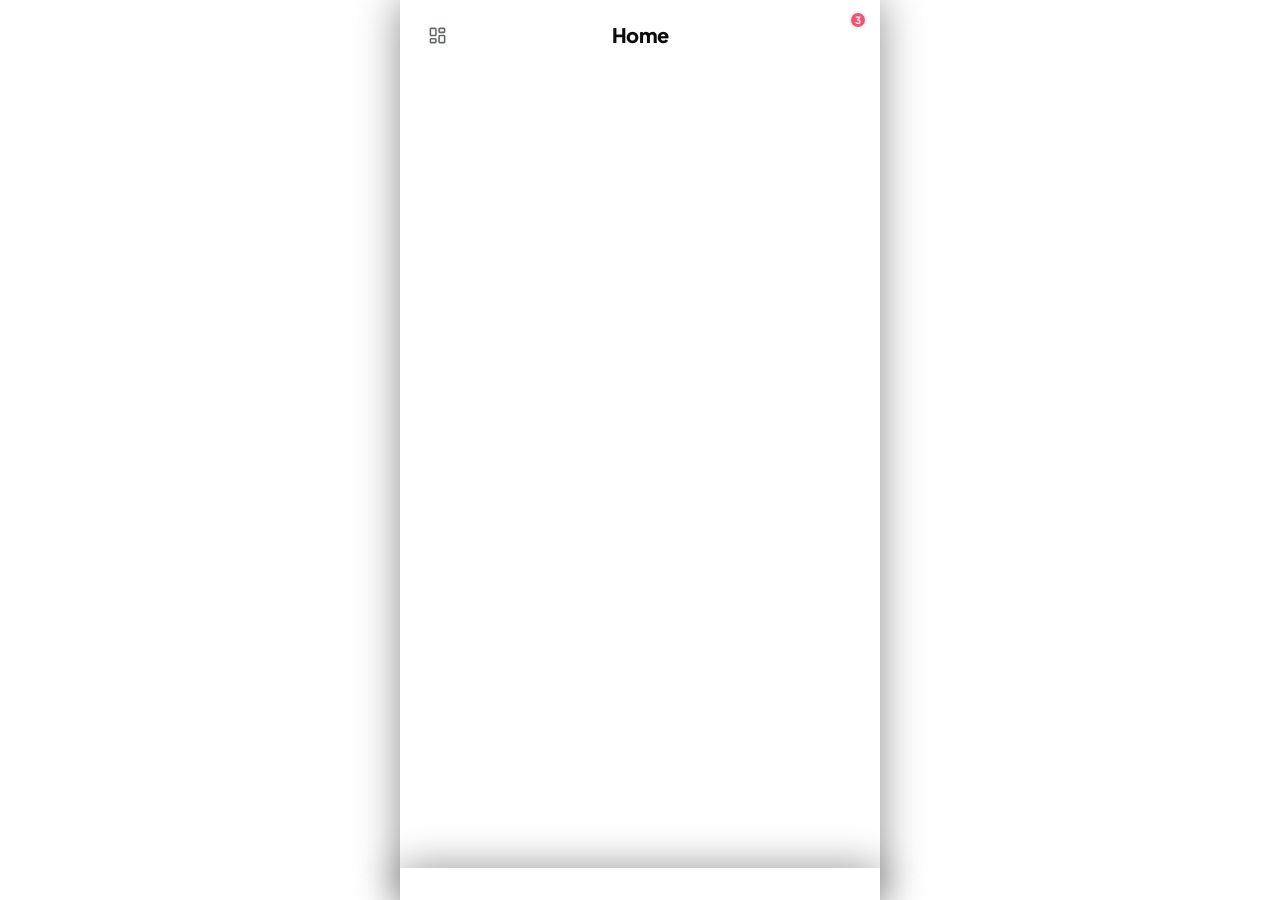
==== index.html @ b16aa91f "Rename amanazaretha_church_app.html to index.html" ====
﻿<!DOCTYPE html>
<html lang="en" data-theme="light">
<head>
  <meta charset="UTF-8">
  <meta name="viewport" content="width=device-width, initial-scale=1.0, maximum-scale=1.0, user-scalable=no">
  <title>Nazaretha · church app</title>
  <link rel="icon" href="data:,">
  <link rel="preconnect" href="https://fonts.googleapis.com">
  <link rel="preconnect" href="https://fonts.gstatic.com" crossorigin>
  <link href="https://fonts.googleapis.com/css2?family=Plus+Jakarta+Sans:wght@400;500;600;700;800&display=swap" rel="stylesheet">
  <script src="https://unpkg.com/lucide@latest/dist/umd/lucide.js"></script>
  <script src="https://cdn.jsdelivr.net/npm/@supabase/supabase-js@2"></script>
  <style>
/* ========== PARALLERY BASE (from parallery/styles.css) ========== */
:root{
  color-scheme:dark;
  --pr-bg:#0d0f12;
  --pr-bg-2:#14181d;
  --pr-dark:#0a0c0f;
  --pr-silver:#c9d1d9;
  --pr-silver-hi:#f2f2f2;
  --pr-grey:#8b939d;
  --pr-line:rgba(255,255,255,.10);
  --pr-glass:rgba(255,255,255,.06);
  --pr-glass-border:rgba(255,255,255,.14);
  --pr-black:#0b0d10;
  --pr-chrome:#fafafa;
  --pr-ink-rgb:255,255,255;
}
html[data-theme="light"]{
  color-scheme:light;
  --pr-ink-rgb:17,22,28;
  --pr-bg:#ffffff;
  --pr-bg-2:#ffffff;
  --pr-dark:#ffffff;
  --pr-silver:#4c545e;
  --pr-silver-hi:#0c0c0c;
  --pr-grey:#6d7681;
  --pr-line:rgba(17,22,28,.14);
  --pr-glass:rgba(255,255,255,.82);
  --pr-glass-border:rgba(17,22,28,.13);
  --pr-black:#0b0d10;
  --pr-chrome:#0c0c0c;
}
*{margin:0;padding:0;box-sizing:border-box;font-family:inherit;-webkit-tap-highlight-color:transparent;scrollbar-width:none !important;-ms-overflow-style:none !important}
*::-webkit-scrollbar{width:0 !important;height:0 !important;display:none !important}
html,body{scrollbar-width:none !important;-ms-overflow-style:none !important}
html::-webkit-scrollbar,body::-webkit-scrollbar{width:0 !important;height:0 !important;display:none !important}
body{
  font-family:'Plus Jakarta Sans',system-ui,sans-serif;
  color:var(--pr-silver);min-height:100dvh;
  display:flex;justify-content:center;
  background:#fff;
}
:root{
  --page-pad:20px;
  --page-max:100%;
}
.phone{
  position:relative;z-index:1;width:100%;max-width:var(--page-max);min-height:100dvh;
  display:flex;flex-direction:column;
  padding:calc(24px + env(safe-area-inset-top)) 0 calc(30px + env(safe-area-inset-bottom));
}

/* ---------- screens ---------- */
.screen{display:none;flex:1;flex-direction:column;min-height:0}
.screen.is-active{display:flex;animation:screenIn .32s cubic-bezier(.22,.8,.24,1) both}
@keyframes screenIn{from{opacity:0;transform:translateY(12px)}to{opacity:1;transform:none}}
@media (prefers-reduced-motion:reduce){.screen.is-active{animation:none}}
body.auth-pending .screen{visibility:hidden}
body.auth-pending .phone::after{
  content:'';position:fixed;left:50%;top:50%;width:22px;height:22px;margin:-11px 0 0 -11px;
  border-radius:50%;border:2px solid rgba(var(--pr-ink-rgb),.16);border-top-color:rgba(var(--pr-ink-rgb),.72);
  animation:bootSpin .8s linear infinite;pointer-events:none;
}
@keyframes bootSpin{to{transform:rotate(360deg)}}
@media (prefers-reduced-motion:reduce){body.auth-pending .phone::after{animation:none}}

/* ---------- tab views (inside home screen) ---------- */
.view{display:none;flex:1;min-height:0;flex-direction:column}
.view.is-active{display:flex}

/* ---------- type ---------- */
h1{
  font-size:clamp(28px,7.5vw,34px);line-height:1.1;font-weight:800;
  letter-spacing:-1.4px;margin-bottom:22px;
  margin-top:auto;
  color:var(--pr-silver-hi);
}
h1:focus{outline:none}
.lede{font-size:13.5px;line-height:1.55;color:var(--pr-grey);margin:-6px 0 20px}

.sr-only{
  position:absolute;width:1px;height:1px;padding:0;margin:-1px;
  overflow:hidden;clip:rect(0 0 0 0);white-space:nowrap;border:0;
}

/* ---------- buttons ---------- */
.actions{display:flex;flex-direction:column;gap:11px}
.btn{
  font-family:'Plus Jakarta Sans',system-ui,sans-serif;
  font-size:14.5px;font-weight:700;letter-spacing:-.1px;
  border:0;border-radius:24px;padding:16px;cursor:pointer;
  display:flex;align-items:center;justify-content:center;gap:9px;
  transition:background .15s ease,color .15s ease,transform .15s ease,box-shadow .15s ease;
}
.btn:active{transform:scale(.98)}
#user-message[hidden]{display:none!important}
.btn-metal{
  background:var(--pr-chrome);
  color:var(--pr-black);
}
.btn-metal:hover{background:var(--pr-silver-hi)}
.btn-ghost{
  background:none;
  color:var(--pr-silver-hi);
  border:0;
  box-shadow:inset 0 0 0 1px var(--pr-line);
}
.btn-ghost:hover{background:rgba(var(--pr-ink-rgb),.07);color:#fafafa}
.btn svg{width:18px;height:18px;flex-shrink:0}
.btn.is-busy{opacity:.65;pointer-events:none}
.btn:disabled{opacity:.55;cursor:not-allowed;transform:none}

/* ---------- project action icons ---------- */
.project-actions{
  display:flex;
  align-items:center;
  justify-content:center;
  gap:16px;
  margin:4px 0 2px;
}
.project-timeline{display:flex;align-items:center;gap:12px;width:100%;max-width:320px;align-self:center;margin:2px 0 12px}
.project-timeline[hidden]{display:none}
.project-wave{flex:1;min-width:0;height:64px;cursor:pointer;outline:none}
.project-wave:focus-visible{outline:2px solid rgba(var(--pr-ink-rgb),.55);outline-offset:4px;border-radius:8px}
.screen#screen-project .home-scroll>.home-top{order:0}
.screen#screen-project .home-scroll>.state-note{order:1}
.screen#screen-project .home-scroll>.project-cover-small{order:2}
.screen#screen-project .home-scroll>.project-title{order:3}
.screen#screen-project .home-scroll>.project-owner-name{order:4}
.screen#screen-project .home-scroll>.project-actions{order:5}
.screen#screen-project .home-scroll>.project-timeline{order:6}
.screen#screen-project .home-scroll>.project-owner-row{order:7}
.screen#screen-project .home-scroll>.project-featured{order:8}
.screen#screen-project .home-scroll>.project-about{order:9}
.screen#screen-project .home-scroll>.rail:not(.project-about){order:10}
.screen#screen-project .project-title,.screen#screen-project .project-owner-name{text-align:center}
.project-owner-name{width:100%;margin-top:-10px;font-size:13px;font-weight:700;color:var(--pr-grey)}
.project-featured{width:100%;margin:-8px 0 12px}
.project-featured[hidden]{display:none}
.project-featured-label{display:block;margin-bottom:7px;color:var(--pr-grey);font-size:10px;font-weight:800;letter-spacing:.8px;text-transform:uppercase}
.project-featured-list{display:flex;flex-wrap:wrap;gap:7px}
.project-featured-list button{max-width:100%;min-width:0;overflow:hidden;text-overflow:ellipsis;white-space:nowrap;border:1px solid var(--pr-line);border-radius:999px;background:var(--pr-glass);color:var(--pr-silver-hi);padding:6px 11px;font:inherit;font-size:11px;font-weight:700;cursor:pointer}
.project-featured-list .featured-name-label{display:block;max-width:100%;min-width:0;overflow:hidden;text-overflow:ellipsis;white-space:nowrap;border:1px solid var(--pr-line);border-radius:999px;background:var(--pr-glass);color:var(--pr-silver-hi);padding:6px 11px;font-size:11px;font-weight:700}
.featured-selected,.featured-options{display:flex;flex-wrap:wrap;gap:7px}
.featured-selected:empty,.featured-options:empty{display:none}
.featured-selected button,.featured-options button{max-width:100%;min-width:0;overflow:hidden;text-overflow:ellipsis;white-space:nowrap;border:1px solid var(--pr-line);border-radius:999px;background:var(--pr-glass);color:var(--pr-silver-hi);padding:7px 10px;font:inherit;font-size:11px;font-weight:700;cursor:pointer}
.featured-selected button{background:rgba(var(--pr-ink-rgb),.1)}
.featured-options{max-height:180px;overflow-y:auto}
.featured-empty{width:100%;font-size:12px;color:var(--pr-grey)}
.action-icon{
  position:relative;
  width:56px;height:56px;border-radius:50%;
  display:flex;align-items:center;justify-content:center;
  background:var(--pr-glass);border:1px solid var(--pr-line);
  color:var(--pr-silver-hi);cursor:pointer;
  -webkit-backdrop-filter:blur(10px);backdrop-filter:blur(10px);
  transition:background .15s ease,transform .15s ease,color .15s ease,border-color .15s ease;
}
.action-icon:hover{background:rgba(var(--pr-ink-rgb),.10)}
.action-icon:active{transform:scale(.94)}
.action-icon:focus-visible{outline:2px solid rgba(var(--pr-ink-rgb),.55);outline-offset:3px}
.action-icon svg{width:24px;height:24px;fill:none}
.action-icon:not(.is-primary) svg{stroke-width:2.6}

.action-icon.is-primary{
  width:64px;height:64px;
  background:var(--pr-chrome);
  color:var(--pr-black);
  border-color:transparent;
  
}
.action-icon.is-primary svg{width:26px;height:26px}
.action-icon.is-primary:not(#project-play) svg{stroke-width:2.6}
.action-icon.is-primary:hover{background:var(--pr-silver-hi)}

#project-play svg{fill:currentColor}
#project-play .ico-pause{display:none}
#project-play.is-playing .ico-play{display:none}
#project-play.is-playing .ico-pause{display:block}
#player-play .ico-pause,
.card-play .ico-pause,
.tile-play .ico-pause{display:none}
#player-play.is-playing .ico-play,
.card-play.is-playing .ico-play,
.tile-play.is-playing .ico-play{display:none}
#player-play.is-playing .ico-pause,
.card-play.is-playing .ico-pause,
.tile-play.is-playing .ico-pause{display:block}

.action-icon[data-liked="1"]{
  color:#ff9440;
  border-color:rgba(255,148,64,.45);
  background:rgba(255,148,64,.10);
}
.action-icon[data-liked="1"] svg{fill:currentColor}

/* ---------- forms ---------- */
.form{display:flex;flex-direction:column;gap:16px}
.field{display:flex;flex-direction:column;gap:8px}
.field[hidden]{display:none!important}
#upload-form [data-types][hidden]{display:none!important}
#edit-featured-field[hidden]{display:none!important}
.field-head{display:flex;align-items:baseline;justify-content:space-between;gap:12px}
.lbl{
  font-size:11px;font-weight:700;letter-spacing:1.6px;text-transform:uppercase;
  color:var(--pr-grey);
}
.count{font-size:11px;font-weight:700;letter-spacing:.4px;color:var(--pr-grey);font-variant-numeric:tabular-nums}
.count.is-met{color:var(--pr-silver-hi)}

.input,.textarea,.select{
  width:100%;font-family:inherit;font-size:15px;font-weight:500;
  color:var(--pr-silver-hi);
  background-color:var(--pr-glass);
  border:1px solid var(--pr-line);border-radius:16px;
  padding:14px 16px;outline:none;
  -webkit-backdrop-filter:blur(10px);backdrop-filter:blur(10px);
  transition:border-color .15s ease,background .15s ease,box-shadow .15s ease;
}
.input::placeholder,.textarea::placeholder{color:rgba(139,147,157,.75)}
.input:focus,.textarea:focus,.select:focus{
  border-color:rgba(var(--pr-ink-rgb),.34);
  background-color:rgba(var(--pr-ink-rgb),.09);
  
}
select.input,select.select{
  -webkit-appearance:none;appearance:none;
  padding-right:46px;
  cursor:pointer;
  color-scheme:dark;
  background-image:url("data:image/svg+xml,%3Csvg xmlns='http://www.w3.org/2000/svg' viewBox='0 0 24 24' fill='none' stroke='%238b939d' stroke-width='2' stroke-linecap='round' stroke-linejoin='round'%3E%3Cpath d='m6 9 6 6 6-6'/%3E%3C/svg%3E");
  background-repeat:no-repeat;
  background-position:right 16px center;
  background-size:16px;
}
select.input option,select.select option{
  background:#14171a;color:#e8eaed;
}
html[data-theme="light"] select.input,
html[data-theme="light"] select.select{
  color-scheme:light;
  background-image:url("data:image/svg+xml,%3Csvg xmlns='http://www.w3.org/2000/svg' viewBox='0 0 24 24' fill='none' stroke='%236d7681' stroke-width='2' stroke-linecap='round' stroke-linejoin='round'%3E%3Cpath d='m6 9 6 6 6-6'/%3E%3C/svg%3E");
}
html[data-theme="light"] select.input option,
html[data-theme="light"] select.select option{
  background:#ffffff;color:#1a1f24;
}
.input.is-bad{border-color:rgba(255,120,120,.55)}
.input:disabled{opacity:.45;cursor:not-allowed}
.input-icon{position:relative;display:block}
.input-icon>.input{padding-left:44px}
.input-icon>svg{
  position:absolute;left:14px;top:50%;transform:translateY(-50%);
  width:18px;height:18px;color:var(--pr-grey);pointer-events:none;
}

/* password field */
.pw-field{position:relative}
.pw-field .input{padding-right:52px}
.pw-eye{
  position:absolute;right:6px;top:50%;transform:translateY(-50%);
  width:40px;height:40px;border:0;background:none;border-radius:12px;cursor:pointer;
  display:flex;align-items:center;justify-content:center;color:var(--pr-grey);
}
.pw-eye:hover{color:var(--pr-silver-hi)}
.pw-eye svg{width:18px;height:18px}
.pw-eye .slash{display:none}
.pw-eye.is-on .slash{display:block}
.pw-strength{display:flex;align-items:center;gap:10px}
.pw-bars{display:flex;gap:4px;flex:0 0 auto}
.pw-bars i{width:34px;height:4px;border-radius:999px;background:rgba(var(--pr-ink-rgb),.12);transition:background .2s ease}
.pw-label{font-size:11px;font-weight:600;color:var(--pr-grey)}
.pw-strength[data-score="1"] .pw-bars i:nth-child(1){background:#ff6b6b}
.pw-strength[data-score="1"] .pw-label{color:#ff8b8b}
.pw-strength[data-score="2"] .pw-bars i:nth-child(-n+2){background:#ffc857}
.pw-strength[data-score="2"] .pw-label{color:#ffc857}
.pw-strength[data-score="3"] .pw-bars i:nth-child(-n+3){background:#5fd99a}
.pw-strength[data-score="3"] .pw-label{color:#5fd99a}

.field-hint{font-size:11.5px;font-weight:600;color:var(--pr-grey)}
.field-hint.is-ok{color:#5fd99a}
.field-hint.is-bad{color:#ff8b8b}
.textarea{resize:vertical;min-height:92px;line-height:1.5;padding-top:13px}

/* code input */
.code-input{
  text-align:center;font-size:20px;font-weight:700;letter-spacing:.55em;
  text-indent:.55em;font-variant-numeric:tabular-nums;
}

/* prefixed inputs (social links) */
.links{display:flex;flex-direction:column;gap:10px}
.prefixed{position:relative}
.prefixed > svg{
  position:absolute;left:15px;top:50%;transform:translateY(-50%);
  width:18px;height:18px;color:var(--pr-grey);pointer-events:none;
}
.prefixed .input{padding-left:44px}

/* ---------- card picker ---------- */
.pick-grid{display:grid;gap:8px;grid-template-columns:repeat(2,1fr)}
.pick-card{
  display:flex;align-items:center;gap:9px;
  padding:11px 12px;border-radius:14px;
  background:var(--pr-glass);border:1px solid var(--pr-line);
  color:var(--pr-silver-hi);font:inherit;font-size:12px;font-weight:700;
  text-align:left;cursor:pointer;min-width:0;
  transition:background .15s ease,border-color .15s ease,box-shadow .15s ease,transform .15s ease;
}
.pick-card:hover{background:rgba(var(--pr-ink-rgb),.09)}
.pick-card:active{transform:scale(.98)}
.pick-card.is-on{
  background:rgba(var(--pr-ink-rgb),.10);
  border-color:rgba(var(--pr-ink-rgb),.34);
  
}
.pick-icon{
  flex-shrink:0;width:26px;height:26px;border-radius:9px;
  background:rgba(var(--pr-ink-rgb),.08);
  display:flex;align-items:center;justify-content:center;
  color:var(--pr-silver-hi);
  overflow:hidden;
}
.pick-icon svg{width:15px;height:15px}
.pick-icon img{
  width:20px;height:15px;border-radius:3px;display:block;object-fit:cover;
}
.pick-label{
  white-space:nowrap;overflow:hidden;text-overflow:ellipsis;min-width:0;
}

/* ---------- creator follow list ---------- */
.follow-list{display:flex;flex-direction:column;gap:8px}
.creator-row{
  display:flex;align-items:center;gap:12px;
  padding:10px 12px;border-radius:0;
  background:none;border:0;cursor:pointer;
  transition:background .15s ease;
}
.creator-row:hover{background:rgba(var(--pr-ink-rgb),.05)}
.creator-row.is-on{
  background:none;
  border-color:transparent;
  
}
.creator-avatar{
  flex-shrink:0;width:38px;height:38px;border-radius:50%;
  display:flex;align-items:center;justify-content:center;
  font-size:14px;font-weight:800;color:var(--pr-black);
  background:var(--pr-chrome);
  overflow:hidden;
}
.creator-avatar img{width:100%;height:100%;object-fit:cover;display:block}
.creator-body{
  min-width:0;flex:1;display:flex;flex-direction:column;gap:2px;
}
.creator-name{
  font-size:13px;font-weight:700;color:var(--pr-silver-hi);
  white-space:nowrap;overflow:hidden;text-overflow:ellipsis;
}
.creator-meta{
  font-size:11px;color:var(--pr-grey);
  white-space:nowrap;overflow:hidden;text-overflow:ellipsis;
}
.chart-rank{
  flex:0 0 28px;width:28px;height:28px;border-radius:50%;
  display:inline-flex;align-items:center;justify-content:center;
  color:var(--pr-silver-hi);font-size:12px;font-weight:800;
  background:rgba(var(--pr-ink-rgb),.08);
}
#charts-songs .chart-rank,#charts-eps .chart-rank,#charts-albums .chart-rank{
  align-self:center;margin-right:2px;
}
.follow-btn{
  flex-shrink:0;font:inherit;font-size:11.5px;font-weight:800;letter-spacing:.2px;
  padding:8px 14px;border-radius:999px;cursor:pointer;
  background:rgba(var(--pr-ink-rgb),.08);color:var(--pr-silver-hi);
  border:1px solid var(--pr-line);
  transition:background .15s ease,color .15s ease,border-color .15s ease,transform .15s ease;
  display:inline-flex;align-items:center;justify-content:center;gap:4px;
}
.follow-btn:hover{background:rgba(var(--pr-ink-rgb),.14)}
.follow-btn:active{transform:scale(.96)}
.follow-btn:focus-visible{outline:2px solid rgba(var(--pr-ink-rgb),.55);outline-offset:2px}
.creator-row.is-on .follow-btn{
  background:var(--pr-chrome);color:var(--pr-black);border-color:transparent;
}

/* creator link (clickable creator row, used on project detail) */
.creator-link{
  font:inherit;color:inherit;text-align:left;width:100%;cursor:pointer;
}
.creator-link:hover{background:rgba(var(--pr-ink-rgb),.09)}
.creator-link.is-disabled{cursor:default}
.creator-link.is-disabled:hover{background:var(--pr-glass)}
.creator-link.is-disabled .chev{opacity:.3}

/* ---------- toggle switch ---------- */
.toggle-row{
  display:flex;align-items:center;justify-content:space-between;gap:12px;
  padding:14px 16px;border-radius:16px;cursor:pointer;
  background:var(--pr-glass);border:1px solid var(--pr-line);
  transition:background .15s ease;
}
.toggle-row:hover{background:rgba(var(--pr-ink-rgb),.09)}
.toggle-copy{display:flex;flex-direction:column;gap:2px;min-width:0}
.toggle-title{font-size:13px;font-weight:700;color:var(--pr-silver-hi)}
.toggle-meta{font-size:11px;line-height:1.4;color:var(--pr-grey)}
.toggle{position:relative;flex-shrink:0}
.toggle input{position:absolute;opacity:0;width:0;height:0;pointer-events:none}
.toggle-track{
  display:block;width:42px;height:24px;border-radius:999px;
  background:rgba(var(--pr-ink-rgb),.14);border:1px solid var(--pr-line);
  position:relative;transition:background .2s ease;
}
.toggle-knob{
  position:absolute;top:2px;left:2px;width:18px;height:18px;border-radius:50%;
  background:#ffffff;
  transition:transform .2s ease;
}
.toggle input:checked + .toggle-track{background:var(--pr-chrome);border-color:transparent}
.toggle input:checked + .toggle-track .toggle-knob{transform:translateX(18px)}
.toggle input:focus-visible + .toggle-track{outline:2px solid rgba(var(--pr-ink-rgb),.55);outline-offset:2px}
.toggle-row.is-unavailable{cursor:default;opacity:.68}
.toggle-row.is-unavailable:hover{background:var(--pr-glass)}
.toggle-row.is-unavailable .toggle-track{opacity:.55}
.card.is-unavailable{cursor:default;opacity:.68}
.card.is-unavailable .chev{visibility:hidden}

/* ---------- avatar picker ---------- */
.avatar-row{display:flex;align-items:center;gap:18px}
.avatar{
  position:relative;width:84px;height:84px;flex-shrink:0;padding:0;cursor:pointer;
  border-radius:50%;background:var(--pr-glass);
  border:1px solid var(--pr-line);
  color:var(--pr-grey);
  -webkit-backdrop-filter:blur(10px);backdrop-filter:blur(10px);
  transition:background .15s ease,transform .15s ease,border-color .15s ease;
}
.avatar:hover{background:rgba(var(--pr-ink-rgb),.10);border-color:rgba(var(--pr-ink-rgb),.28)}
.avatar:active{transform:scale(.97)}
.avatar:focus-visible{outline:2px solid rgba(var(--pr-ink-rgb),.55);outline-offset:3px}
.avatar-media{
  position:absolute;inset:0;border-radius:50%;overflow:hidden;
  display:flex;align-items:center;justify-content:center;
}
.avatar-media img{width:100%;height:100%;object-fit:cover;display:block}
.avatar-media img[hidden]{display:none}
.avatar-media svg{width:30px;height:30px}
.avatar-media svg[hidden]{display:none}
.avatar-copy{min-width:0;display:flex;flex-direction:column;gap:2px}
.avatar-title{font-size:13.5px;font-weight:700;line-height:1.3;color:var(--pr-silver-hi)}
.avatar-hint{font-size:11.5px;line-height:1.4;color:var(--pr-grey)}
.avatar-actions{display:flex;align-items:center;gap:8px;margin-top:8px;min-height:30px}
.avatar-upload,.avatar-remove{
  display:inline-flex;align-items:center;height:30px;border-radius:999px;
  font:inherit;font-size:11.5px;font-weight:700;cursor:pointer;padding:0 13px;
  transition:background .15s ease,color .15s ease;
}
.avatar-upload{background:var(--pr-glass);border:1px solid var(--pr-line);color:var(--pr-silver-hi)}
.avatar-upload:hover{background:rgba(var(--pr-ink-rgb),.10);color:#fafafa}
.avatar-remove{background:none;border:0;color:var(--pr-grey);padding:0 8px}
.avatar-remove:hover{color:var(--pr-silver-hi)}
.avatar-remove[hidden]{display:none}

/* ---------- steppers ---------- */
#screen-register h1,
#screen-onboarding h1,
#screen-pricing h1,
#screen-account h1,
#screen-edit-upload h1,
#screen-settings h1,
#screen-upload h1,
#screen-profile h1{margin-top:0}
.stepper{margin-top:auto;margin-bottom:20px}
.stepper-top{display:flex;align-items:baseline;justify-content:space-between;gap:12px;margin-bottom:9px}
.step-count{font-size:10.5px;font-weight:700;letter-spacing:1.8px;text-transform:uppercase;color:var(--pr-grey)}
.step-name{font-size:10.5px;font-weight:700;letter-spacing:1.8px;text-transform:uppercase;color:var(--pr-silver-hi)}
.track{height:3px;border-radius:999px;background:rgba(var(--pr-ink-rgb),.10);overflow:hidden}
.fill{
  height:100%;width:33.333%;border-radius:999px;background:var(--pr-chrome);
  transition:width .32s cubic-bezier(.22,.8,.24,1);
}

.step{display:none;flex-direction:column;gap:16px}
.step.is-active{display:flex;animation:stepIn .28s cubic-bezier(.22,.8,.24,1) both}
@keyframes stepIn{from{opacity:0;transform:translateX(10px)}to{opacity:1;transform:none}}
@media (prefers-reduced-motion:reduce){.step.is-active{animation:none}}

.step-nav{display:flex;flex-direction:column;gap:10px;margin-top:6px}
.step-nav .btn[hidden]{display:none}

/* ---------- auth screens share one content column ---------- */
#screen-start,
#screen-login,
#screen-email,
#screen-forgot,
#screen-register,
#screen-onboarding{
  min-width:0;
}

/* ---------- auth photos ---------- */
.auth-photo{
  position:relative;
  width:100%;
  max-width:100%;
  margin-bottom:20px;
  border-radius:18px;
  overflow:hidden;
  border:1px solid var(--pr-line);
  background:var(--pr-glass);
}
.auth-photo img{width:100%;height:100%;object-fit:cover;display:block}
.auth-photo::after{
  content:'';
  position:absolute;
  inset:0;
  pointer-events:none;
  background:linear-gradient(to bottom,rgba(10,12,15,0) 42%,rgba(10,12,15,.55) 78%,var(--pr-dark) 100%);
}
.auth-photo-banner{height:136px}
#screen-register .auth-photo{margin-bottom:16px}
@media (max-width:420px){
  .auth-photo-banner{height:120px}
}

/* full-bleed backgrounds: welcome, login, email login */
#screen-start,
#screen-login,
#screen-email{position:relative;isolation:isolate}
#screen-start .welcome-content{margin-top:auto}
#screen-start h1{margin-top:0}
#screen-start .actions{margin-top:0}
#screen-start .switch{margin-top:18px}
#screen-start>.legal{margin-top:14px!important}
#screen-login .login-content{margin-top:auto}
#screen-login h1{margin-top:0}
#screen-login .switch{margin-top:18px}
#screen-login>.legal{margin-top:14px!important}
.auth-bg{
  position:absolute;z-index:-1;overflow:hidden;pointer-events:none;
  top:calc(-24px - env(safe-area-inset-top));
  right:0;
  bottom:calc(-30px - env(safe-area-inset-bottom));
  left:0;
  background:var(--pr-dark);
}
.auth-bg img{width:100%;height:100%;object-fit:cover;display:block;object-position:center 32%}
.auth-bg::after{
  content:'';position:absolute;inset:0;pointer-events:none;
  background:linear-gradient(to bottom,
    rgba(10,12,15,.58) 0%,
    rgba(10,12,15,.16) 24%,
    rgba(10,12,15,.30) 52%,
    rgba(10,12,15,.74) 76%,
    rgba(10,12,15,.94) 90%,
    var(--pr-dark) 100%);
}

/* ---------- register top toolbar ---------- */
.reg-topbar{
  display:flex;align-items:center;justify-content:space-between;gap:12px;
  margin-bottom:20px;
}
.reg-topbar[hidden]{display:none}
.reg-skip{
  display:inline-flex;align-items:center;height:42px;
  font:inherit;font-size:13px;font-weight:700;letter-spacing:-.1px;
  color:var(--pr-silver-hi);
  background:var(--pr-glass);border:1px solid var(--pr-line);
  border-radius:999px;padding:0 18px;cursor:pointer;
  -webkit-backdrop-filter:blur(10px);backdrop-filter:blur(10px);
  transition:background .15s ease,color .15s ease,transform .15s ease;
}
.reg-skip:hover{background:rgba(var(--pr-ink-rgb),.10);color:#fafafa}
.reg-skip:active{transform:scale(.97)}
.reg-skip:focus-visible{outline:2px solid rgba(var(--pr-ink-rgb),.55);outline-offset:3px}
.reg-skip[hidden]{display:none}

/* ---------- register + onboarding rhythm ---------- */
#screen-register .stepper,
#screen-onboarding .stepper{margin-top:0;margin-bottom:24px}
#screen-register h1,
#screen-onboarding h1{margin-bottom:16px}
#screen-register .lede{margin:0 0 18px}
#screen-register .step-nav,
#screen-onboarding .step-nav{margin-top:8px}
#screen-register .switch,
#screen-onboarding .switch{margin-top:22px}
#screen-register .legal,
#screen-onboarding .legal{margin-top:16px}

/* ---------- footer ---------- */
.switch{margin-top:18px;text-align:center;font-size:12.5px;color:var(--pr-grey)}
.link{
  font:inherit;font-weight:700;color:var(--pr-silver-hi);
  background:none;border:0;padding:0;cursor:pointer;
  text-decoration:none;
}
.link:hover{text-decoration:none}
.link.tiny{font-size:11px;letter-spacing:.3px;text-transform:none}
.resend{align-self:center;margin-top:-4px}

a{text-decoration:none}
.legal{margin-top:22px;text-align:center;font-size:11px;line-height:1.6;color:var(--pr-grey)}
.legal a{color:var(--pr-silver-hi);text-decoration:none;font-weight:700}

/* =========================================================
   SCROLL AREAS
   ========================================================= */
.home-scroll{
  flex:1;min-height:0;overflow-y:auto;
  display:flex;flex-direction:column;gap:18px;
  padding-bottom:14px;
  -webkit-overflow-scrolling:touch;
  scrollbar-width:none;
}
.home-scroll>*{flex-shrink:0}
.home-scroll::-webkit-scrollbar{display:none}
.inbox-list[hidden],
.inbox-intro[hidden],
.inbox-help[hidden],
.upload-intro[hidden],
.notification-intro[hidden],
.notification-help[hidden]{display:none!important}
.notifications-empty-state .notification-intro{
  flex:1;display:flex;align-items:center;justify-content:center;
  margin:0;padding:24px;text-align:center;
}
.inbox-empty-state .inbox-intro{
  flex:1;display:flex;align-items:center;justify-content:center;
  margin:0;padding:24px;text-align:center;
}
.upload-intro{text-align:center}

.home-top{
  display:flex;align-items:center;justify-content:space-between;gap:12px;
  margin-top:4px;
}
.brand-row{display:flex;align-items:center;justify-content:space-between;gap:10px;width:100%;min-width:0}
.home-brand-copy{display:flex;flex-direction:column;gap:4px;min-width:0}
.wordmark{
  margin:0;line-height:1;
  font-size:14px;font-weight:800;letter-spacing:-.3px;
  background:var(--pr-chrome);
  -webkit-background-clip:text;background-clip:text;
  color:transparent;-webkit-text-fill-color:transparent;
}
.wordmark:focus{outline:none}
.home-brand-logo{display:block;width:72px;height:auto}
.home-greeting{margin:0;color:var(--pr-silver-hi);font-size:20px;line-height:1.15;font-weight:800;letter-spacing:-.5px}

.head-actions{display:flex;align-items:center;gap:8px;flex-shrink:0}
.head-actions .icon-btn[hidden]{display:none}

.icon-btn{
  position:relative;
  width:42px;height:42px;flex-shrink:0;border-radius:50%;cursor:pointer;
  display:flex;align-items:center;justify-content:center;
  background:var(--pr-glass);border:1px solid var(--pr-line);
  color:var(--pr-silver-hi);
  -webkit-backdrop-filter:blur(10px);backdrop-filter:blur(10px);
  transition:background .15s ease,transform .15s ease;
}
.icon-btn:hover{background:rgba(var(--pr-ink-rgb),.10)}
.icon-btn:active{transform:scale(.96)}
.icon-btn svg{width:19px;height:19px}
.icon-btn.back-btn{
  border-radius:0;border-color:transparent;background:transparent;
  -webkit-backdrop-filter:none;backdrop-filter:none;
}
.icon-btn.back-btn:hover{background:rgba(var(--pr-ink-rgb),.07);color:#fafafa}
.icon-btn.back-btn:active{transform:scale(.96)}
.icon-btn.back-btn:focus-visible{outline:2px solid rgba(var(--pr-ink-rgb),.55);outline-offset:3px}
#upload-wizard-back{border-radius:0}
.count-badge{
  position:absolute;top:-3px;right:-3px;
  min-width:17px;height:17px;padding:0 5px;
  border-radius:999px;background:#ff4d6d;color:#fafafa;
  font-size:10px;font-weight:800;line-height:17px;text-align:center;
  border:2px solid rgba(10,12,16,.95);
  pointer-events:none;
}
.count-badge[hidden]{display:none}
.icon-spacer{width:42px;height:42px;flex-shrink:0}

/* search */
.search{position:relative}
.search > svg{
  position:absolute;left:17px;top:50%;transform:translateY(-50%);
  width:18px;height:18px;color:var(--pr-grey);pointer-events:none;
}
.search-input{padding-left:47px;border-radius:999px}
.search-input::-webkit-search-cancel-button{-webkit-appearance:none;appearance:none}

/* chips */
.chips{
  display:flex;gap:8px;overflow-x:auto;
  scrollbar-width:none;padding-bottom:2px;margin-top:-4px;
}
.chips::-webkit-scrollbar{display:none}
.chips-wrap{flex-wrap:wrap;overflow:visible}
.chips:not(.chips-wrap){
  margin-left:calc(var(--page-pad) * -1);
  margin-right:calc(var(--page-pad) * -1);
  padding-left:var(--page-pad);
  padding-right:var(--page-pad);
  scroll-padding-left:var(--page-pad);
  scroll-padding-right:var(--page-pad);
}
.chip{
  flex-shrink:0;cursor:pointer;font:inherit;
  font-size:12.5px;font-weight:700;letter-spacing:-.1px;
  padding:9px 16px;border-radius:999px;
  background:var(--pr-glass);color:var(--pr-silver);
  border:1px solid var(--pr-line);
  transition:background .15s ease,color .15s ease,transform .15s ease;
}
.chip:hover{background:rgba(var(--pr-ink-rgb),.10);color:#fafafa}
.chip:active{transform:scale(.97)}
.chip.is-on{
  background:var(--pr-chrome);color:var(--pr-black);border-color:transparent;
}
.chip.is-on:hover{background:var(--pr-silver-hi);color:var(--pr-black)}
.chip.sm{font-size:11px;padding:7px 12px}
#upload-genre-chips .genre-extra[hidden],
#upload-preset-chips .preset-extra[hidden]{display:none!important}

/* sections */
.rail{display:flex;flex-direction:column;gap:12px}
.rail-head{display:flex;align-items:baseline;justify-content:space-between;gap:12px}
.rail-head h2{
  font-size:15px;font-weight:800;letter-spacing:-.3px;color:var(--pr-silver-hi);
}
#screen-help .rail>.btn{width:100%}
#screen-help .help-buttons{display:flex;flex-wrap:wrap;gap:10px}
#screen-help .help-buttons .btn{flex:1 1 140px;padding:14px 16px;border-radius:20px}
.cards{display:flex;flex-direction:column;gap:10px}
#screen-settings .cards .card{padding-left:0}
#become-artist[hidden]{display:none!important}
#profile-upload-actions[hidden]{display:none!important}
#settings-authentication[hidden],#settings-creator-studio[hidden]{display:none!important}
#view-search form[hidden],
#view-search .chips[hidden]{display:none!important}
.card{
  display:flex;align-items:center;gap:13px;width:100%;
  padding:11px;border-radius:18px;cursor:pointer;text-align:left;
  font:inherit;color:inherit;
  background:none;border:0;
  transition:transform .15s ease;
}
.card:hover{background:none}
.card:active{transform:scale(.99)}
.cover{
  width:24px;height:24px;flex-shrink:0;
  display:flex;align-items:center;justify-content:center;
  background:none;
  color:var(--pr-silver-hi);
  overflow:hidden;
}
.cover svg{width:18px;height:18px}
.cover img{width:100%;height:100%;object-fit:cover;display:block}
.card-body{min-width:0;flex:1}
.card-title{
  font-size:13.5px;font-weight:700;color:var(--pr-silver-hi);
  white-space:nowrap;overflow:hidden;text-overflow:ellipsis;
}
.card-meta{
  font-size:11.5px;color:var(--pr-grey);margin-top:3px;
  white-space:nowrap;overflow:hidden;text-overflow:ellipsis;
}
.card-featured-credit{display:block;max-width:100%;margin-top:3px;color:var(--pr-grey);font-size:10.5px;line-height:1.35;white-space:nowrap;overflow:hidden;text-overflow:ellipsis}
.card-duration{font-size:10.5px;color:var(--pr-grey);margin-top:2px;font-variant-numeric:tabular-nums}
.card-duration[hidden]{display:none}
.play{
  width:34px;height:34px;flex-shrink:0;border-radius:50%;
  display:flex;align-items:center;justify-content:center;
  background:rgba(var(--pr-ink-rgb),.08);border:1px solid var(--pr-line);
  color:var(--pr-silver-hi);
}
.play svg{width:14px;height:14px}

.chev{margin-left:auto;width:18px;height:18px;color:var(--pr-grey);flex-shrink:0}

/* ---------- horizontal project strips (Trending / New) ---------- */
.rail-strip{
  display:flex;
  gap:10px;
  overflow-x:auto;
  overflow-y:hidden;
  padding-bottom:2px;
  margin-left:calc(var(--page-pad) * -1);
  margin-right:calc(var(--page-pad) * -1);
  padding-left:var(--page-pad);
  padding-right:var(--page-pad);
  scroll-padding-left:var(--page-pad);
  scroll-padding-right:var(--page-pad);
  scrollbar-width:none;
  -webkit-overflow-scrolling:touch;
  scroll-snap-type:x proximity;
}
.rail-strip::-webkit-scrollbar{display:none}

.tile {
  display:flex;
  flex-direction:column;
  gap:6px;
  min-width:0;
  padding:0;
  background:none;
  border:0;
  font:inherit;
  color:inherit;
  text-align:left;
  cursor:pointer;
  appearance:none;
}
.rail-strip .tile {flex:0 0 136px;width:136px;scroll-snap-align:start}
.tile:active .tile-cover {transform:scale(.985)}
.tile-cover {
  position:relative;
  display:flex;
  align-items:center;
  justify-content:center;
  width:100%;
  aspect-ratio:1 / 1;
  border-radius:14px;
  overflow:hidden;
  background:linear-gradient(135deg,rgba(201,209,217,.22),rgba(201,209,217,.06));
  border:1px solid var(--pr-line);
  color:var(--pr-silver-hi);
  transition:transform .15s ease;
}
.tile-cover > svg {width:26px;height:26px;opacity:.75}
.tile-cover img {width:100%;height:100%;object-fit:cover;display:block;transition:transform .2s ease}
.tile:hover .tile-cover img {transform:scale(1.04)}
.tile-badge {
  position:absolute;
  top:6px;
  left:6px;
  z-index:2;
  font-size:9.5px;
  font-weight:700;
  letter-spacing:.4px;
  text-transform:uppercase;
  padding:3px 7px;
  border-radius:999px;
  background:rgba(0,0,0,.55);
  border:1px solid rgba(255,255,255,.18);
  color:#fafafa;
  -webkit-backdrop-filter:blur(6px);
  backdrop-filter:blur(6px);
}
.tile-title {
  font-size:12.5px;
  font-weight:700;
  letter-spacing:-.1px;
  color:var(--pr-silver-hi);
  white-space:nowrap;
  overflow:hidden;
  text-overflow:ellipsis;
}
.tile-meta {
  display:flex;
  align-items:center;
  gap:4px;
  font-size:11px;
  color:var(--pr-grey);
  white-space:nowrap;
  overflow:hidden;
  text-overflow:ellipsis;
}
.tile-featured-credit{display:block;max-width:100%;color:var(--pr-grey);font-size:10px;line-height:1.35;white-space:nowrap;overflow:hidden;text-overflow:ellipsis}
.tile-stats {display:block;font-size:10px;color:var(--pr-grey)}

.more-like-grid{
  display:grid;
  grid-template-columns:repeat(auto-fill, 136px);
  gap:16px;
  justify-content:center;
  margin-top:12px;
}
/* tags */
.tags{display:flex;flex-wrap:wrap;margin-top:6px;gap:4px}
.tag{
  display:inline-flex;align-items:center;
  font-size:10px;font-weight:700;letter-spacing:.2px;
  padding:3px 8px;border-radius:999px;
  background:rgba(var(--pr-ink-rgb),.07);
  border:1px solid var(--pr-line);
  color:var(--pr-silver);
}

/* ---------- profile ---------- */
.profile-hero{
  display:flex;flex-direction:column;align-items:center;text-align:center;gap:6px;
  padding:6px 0 0;
}
.profile-avatar{
  width:96px;height:96px;border-radius:50%;
  background:var(--pr-chrome);color:var(--pr-black);
  display:flex;align-items:center;justify-content:center;
  font-size:34px;font-weight:800;letter-spacing:-1px;
  
  overflow:hidden;
}
.profile-avatar img{width:100%;height:100%;object-fit:cover;display:block}
button.profile-avatar{padding:0;border:0;cursor:pointer}
.profile-photo-row{display:flex;flex-direction:column;align-items:center;gap:12px;margin-top:14px}
.profile-name{
  font-size:22px;font-weight:800;letter-spacing:-.6px;
  color:var(--pr-silver-hi);margin-top:4px;
  display:inline-flex;align-items:center;gap:6px;
}
.verified{width:16px;height:16px;color:#54c7f5;flex-shrink:0;display:block}
.verified.is-trusted{color:#7cdcff;}
.verified-inline{width:12px;height:12px;display:inline-block;vertical-align:-2px;margin-left:4px}
.card-meta .verified-inline,.tile-meta .verified-inline,.convo-name .verified-inline,.creator-meta .verified-inline{width:11px;height:11px;vertical-align:-1px;margin-left:3px}
.verified[hidden]{display:none}
.profile-name:has(> span:empty) .verified{display:none}
.profile-handle{display:none}
.profile-role{
  font-size:11.5px;font-weight:700;letter-spacing:.3px;
  color:var(--pr-silver-hi);margin-top:4px;
}
.profile-role span{color:var(--pr-grey);font-weight:600}
.profile-bio{
  max-width:310px;font-size:12.5px;line-height:1.55;
  color:var(--pr-grey);margin-top:6px;
}
.profile-social-links{display:flex;justify-content:center;flex-wrap:wrap;gap:8px;margin-top:8px}
.profile-social-links[hidden],.profile-location[hidden]{display:none!important}
.profile-social-link{padding:6px 10px;border:1px solid var(--pr-line);border-radius:999px;color:var(--pr-silver-hi);font-size:10px;font-weight:700;text-decoration:none}
.profile-social-link:hover{background:var(--pr-glass)}

.profile-actions-row{display:flex;gap:8px;width:100%;margin-top:10px}
.profile-actions-row .btn{flex:1;padding:12px;font-size:13px;border-radius:16px}

.profile-stats{
  display:grid;grid-auto-flow:column;grid-auto-columns:1fr;gap:8px;width:100%;
}
.profile-stats .stat{
  min-width:0;
  padding:8px 4px;border-radius:0;
  background:none;border:0;
  text-align:center;
  display:flex;flex-direction:column;align-items:center;justify-content:center;gap:2px;
}
.profile-stats button.stat{width:100%;font:inherit;cursor:pointer}
.profile-stats button.stat:hover .stat-lbl{color:var(--pr-silver-hi)}
.profile-stats button.stat:focus-visible{outline:2px solid rgba(var(--pr-ink-rgb),.55);outline-offset:2px}
.profile-stats .stat-num{font-size:13px;font-weight:800;color:var(--pr-silver-hi);letter-spacing:-.2px}
.profile-stats .stat-lbl{font-size:9px;font-weight:700;letter-spacing:.5px;text-transform:uppercase;color:var(--pr-grey)}

.profile-tabs{margin-top:0}

.analytics-head{display:flex;align-items:baseline;justify-content:space-between;gap:10px;margin-top:6px}
.analytics-title{font-size:14px;font-weight:800;letter-spacing:-.3px;color:var(--pr-silver-hi)}
.analytics-range{font-size:9.5px;font-weight:700;letter-spacing:.5px;text-transform:uppercase;color:var(--pr-grey)}
.analytics-totals{display:grid;grid-template-columns:repeat(2,minmax(0,1fr));gap:8px}
.analytics-total{
  display:flex;flex-direction:column;gap:3px;min-width:0;
  padding:13px 14px;border-radius:16px;
  border:1px solid var(--pr-line);background:var(--pr-glass);
}
.analytics-total.is-lead{
  border-color:rgba(124,220,255,.34);
  background:linear-gradient(155deg,rgba(84,199,245,.16),var(--pr-glass) 70%);
}
.analytics-total .num{font-size:21px;font-weight:800;letter-spacing:-.6px;color:var(--pr-silver-hi);line-height:1.1}
.analytics-total.is-lead .num{color:#c9f1ff}
.analytics-total .lbl{font-size:9px;font-weight:700;letter-spacing:.5px;text-transform:uppercase;color:var(--pr-grey)}
.analytics-meta{display:flex;flex-wrap:wrap;gap:6px}
.analytics-pill{
  padding:7px 11px;border-radius:999px;
  border:1px solid var(--pr-line);background:var(--pr-glass);
  font-size:10px;font-weight:700;letter-spacing:.3px;color:var(--pr-grey);
}
.analytics-pill b{color:var(--pr-silver-hi);font-weight:800;margin-left:3px}
.analytics-list{display:flex;flex-direction:column;gap:8px}
.analytics-row{
  display:grid;grid-template-columns:40px minmax(0,1fr) auto;gap:10px;align-items:center;
  width:100%;padding:10px;border-radius:14px;text-align:left;
  font:inherit;color:inherit;cursor:pointer;
  border:1px solid var(--pr-line);background:var(--pr-glass);
  transition:border-color .15s ease,background .15s ease;
}
.analytics-row:hover{border-color:rgba(var(--pr-ink-rgb),.26);background:rgba(var(--pr-ink-rgb),.05)}
.analytics-thumb{width:40px;height:40px;border-radius:10px;object-fit:cover;display:block;background:var(--pr-dark)}
.analytics-row-main{min-width:0;display:flex;flex-direction:column;gap:2px}
.analytics-row-title{font-size:12px;font-weight:800;color:var(--pr-silver-hi);white-space:nowrap;overflow:hidden;text-overflow:ellipsis}
.analytics-row-sub{font-size:8.5px;font-weight:700;letter-spacing:.45px;text-transform:uppercase;color:var(--pr-grey);white-space:nowrap;overflow:hidden;text-overflow:ellipsis}
.analytics-row-nums{display:flex;gap:10px;text-align:right}
.analytics-row-num{display:flex;flex-direction:column;gap:1px;min-width:30px}
.analytics-row-num b{font-size:11px;font-weight:800;color:var(--pr-silver-hi);letter-spacing:-.2px}
.analytics-row-num span{font-size:7.5px;font-weight:700;letter-spacing:.4px;text-transform:uppercase;color:var(--pr-grey)}
@media (max-width:430px){.analytics-row-num:nth-child(4){display:none}.analytics-row-nums{gap:8px}}
@media (min-width:768px){.analytics-totals{grid-template-columns:repeat(4,minmax(0,1fr))}}

.profile-tabview{display:none;flex-direction:column;gap:10px}
.profile-tabview.is-active{display:flex}

#screen-profile .actions{gap:14px}
#screen-profile .actions .btn{padding:15px;border-radius:18px}
.screen>.legal{margin-top:auto!important}

/* ---------- upload ---------- */
.file-row{
  display:flex;align-items:center;gap:12px;
  padding:14px 16px;border-radius:16px;cursor:pointer;text-align:left;
  font:inherit;color:inherit;width:100%;
  background:var(--pr-glass);border:1px dashed rgba(var(--pr-ink-rgb),.22);
  transition:background .15s ease,border-color .15s ease;
}
.file-row:hover{background:rgba(var(--pr-ink-rgb),.09);border-color:rgba(var(--pr-ink-rgb),.34)}
.file-row svg{width:20px;height:20px;color:var(--pr-grey);flex-shrink:0}
.file-row-body{min-width:0;flex:1;display:block}
.file-row-title{display:block;font-size:12.5px;font-weight:700;color:var(--pr-silver-hi);overflow-wrap:anywhere}
.file-row-meta{display:block;font-size:11px;color:var(--pr-grey);margin-top:2px;white-space:nowrap;overflow:hidden;text-overflow:ellipsis}
.file-row.has-file{border-style:solid;border-color:rgba(var(--pr-ink-rgb),.34)}

.price-row{display:flex;align-items:stretch;gap:8px}
.price-row .input{flex:1}
.free-toggle{
  flex-shrink:0;display:flex;align-items:center;gap:7px;
  font-size:11.5px;font-weight:700;color:var(--pr-silver-hi);cursor:pointer;
  padding:0 14px;border-radius:16px;
  background:var(--pr-glass);border:1px solid var(--pr-line);
  transition:background .15s ease;
}
.free-toggle:hover{background:rgba(var(--pr-ink-rgb),.10)}
.free-toggle input{accent-color:#c9d1d9;width:15px;height:15px;cursor:pointer}

/* ---------- plans ---------- */
.plans{display:flex;flex-direction:column;gap:11px}
.plan{
  display:flex;flex-direction:column;gap:9px;
  padding:16px;border-radius:20px;cursor:pointer;text-align:left;
  font:inherit;color:inherit;
  background:var(--pr-glass);border:1px solid var(--pr-line);
  transition:background .15s ease,border-color .15s ease,box-shadow .15s ease,transform .15s ease;
}
.plan:hover{background:rgba(var(--pr-ink-rgb),.09)}
.plan:active{transform:scale(.995)}
.plan.is-on{
  background:rgba(var(--pr-ink-rgb),.10);
  border-color:rgba(var(--pr-ink-rgb),.34);
  
}
.plan-top{display:flex;align-items:center;justify-content:space-between;gap:10px}
.plan-name{font-size:13px;font-weight:800;letter-spacing:-.2px;color:var(--pr-silver-hi)}
.plan-badge{
  font-size:9.5px;font-weight:800;letter-spacing:1.2px;text-transform:uppercase;
  padding:5px 9px;border-radius:999px;
  background:var(--pr-chrome);color:var(--pr-black);
  white-space:nowrap;
}
.plan-price{display:flex;align-items:baseline;gap:6px}
.plan-price .amount{font-size:24px;font-weight:800;letter-spacing:-1px;color:var(--pr-silver-hi)}
.plan-price .per{font-size:11.5px;font-weight:600;color:var(--pr-grey)}
.plan-price .zar{font-size:11.5px;font-weight:700;color:var(--pr-grey);margin-left:auto}
.plan-stems{
  display:flex;align-items:center;gap:7px;
  font-size:12.5px;font-weight:700;color:var(--pr-silver-hi);
}
.plan-stems svg{width:15px;height:15px;color:var(--pr-grey);flex-shrink:0}
.plan-note{font-size:11px;line-height:1.5;color:var(--pr-grey)}
.plan-check{
  width:20px;height:20px;flex-shrink:0;border-radius:50%;
  border:1.5px solid rgba(var(--pr-ink-rgb),.22);
  display:flex;align-items:center;justify-content:center;
  color:transparent;transition:background .15s ease,border-color .15s ease,color .15s ease;
}
.plan-check svg{width:12px;height:12px}
.plan.is-on .plan-check{
  background:var(--pr-chrome);border-color:transparent;color:var(--pr-black);
}
.pro-plan-total{font-size:12px;font-weight:700;color:var(--pr-silver)}
.pro-save-badge{font-size:10px;font-weight:800;letter-spacing:.7px;color:var(--pr-black);background:var(--pr-chrome);padding:5px 9px;border-radius:999px}
.pro-benefits{display:flex;flex-direction:column;gap:10px}
.pro-benefit{padding:14px 16px;border:1px solid var(--pr-line);border-radius:16px;background:var(--pr-glass)}
.pro-benefit strong{display:block;color:var(--pr-silver-hi);font-size:13px;margin-bottom:4px}
.pro-benefit p{margin:0;color:var(--pr-grey);font-size:12px;line-height:1.55}
.pro-comparison-wrap{overflow-x:auto}
.pro-comparison{width:100%;border-collapse:collapse;table-layout:fixed;text-align:left}
.pro-comparison th,.pro-comparison td{padding:11px 8px;border-bottom:1px solid var(--pr-line);font-size:12px}
.pro-comparison th{color:var(--pr-grey);font-size:10px;letter-spacing:.7px;text-transform:uppercase}
.pro-comparison th:first-child,.pro-comparison td:first-child{width:58%;padding-left:0}
.pro-comparison th:not(:first-child),.pro-comparison td:not(:first-child){width:21%;text-align:center}
.pro-comparison td:first-child{color:var(--pr-silver-hi);font-weight:650}
.pro-comparison td:not(:first-child){color:var(--pr-grey);font-weight:800}
.pro-comparison .pro-yes{color:var(--pr-silver-hi)}
.pro-currency-status{margin:10px 0 0;color:var(--pr-grey);font-size:11px;line-height:1.5;text-align:center}
.pro-legal-note{margin-top:4px;color:var(--pr-grey);font-size:11px;line-height:1.55;text-align:center}
.plus-screen-header{display:flex;align-items:center;justify-content:space-between;gap:12px;min-height:62px;padding:10px 0}
.plus-brand{font-size:16px;font-weight:800;letter-spacing:-.4px;color:var(--pr-silver-hi)}
.plus-public-actions{display:flex;align-items:center;gap:10px}
.plus-public-actions[hidden]{display:none!important}
.plus-public-actions .link{white-space:nowrap}
.plus-hero{padding:10px 0 4px}
.plus-hero h1{margin:0 0 8px}
.plus-hero .lede{margin:0}
.plus-benefits{display:flex;flex-direction:column;gap:10px}
.plus-benefit{display:flex;gap:12px;align-items:flex-start;padding:14px 16px;border:1px solid var(--pr-line);border-radius:16px;background:var(--pr-glass)}
.plus-benefit-mark{width:22px;height:22px;flex-shrink:0;border-radius:50%;display:flex;align-items:center;justify-content:center;background:rgba(var(--pr-ink-rgb),.1);color:var(--pr-silver-hi);font-size:13px;font-weight:800}
.plus-benefit strong{display:block;color:var(--pr-silver-hi);font-size:13px;margin-bottom:4px}
.plus-benefit p{margin:0;color:var(--pr-grey);font-size:12px;line-height:1.55}
.plus-currency-status{margin:10px 0 0;color:var(--pr-grey);font-size:11px;line-height:1.5;text-align:center}
.plus-legal-note{margin:8px 0 18px;color:var(--pr-grey);font-size:11px;line-height:1.55;text-align:center}

/* tab bar (no border) */
.tabbar{
  flex-shrink:0;
  display:flex;align-items:center;justify-content:space-between;gap:0;
  width:100%;
  margin-top:0;
  padding:6px calc(var(--page-pad) + env(safe-area-inset-left)) calc(6px + env(safe-area-inset-bottom)) calc(var(--page-pad) + env(safe-area-inset-right));
  border-radius:0;
  background:none;
  
  -webkit-backdrop-filter:none;
  backdrop-filter:none;
}
.tab{
  flex:1;display:flex;flex-direction:column;align-items:center;gap:4px;
  padding:9px 2px;border:0;border-radius:18px;background:none;cursor:pointer;
  font:inherit;font-size:10px;font-weight:700;letter-spacing:.2px;
  color:var(--pr-grey);
  transition:color .15s ease,background .15s ease;
}
.tab:hover{color:var(--pr-silver-hi)}
.tab.is-active{color:var(--pr-silver-hi);background:none}
.tab svg{width:18px;height:18px}

/* Project Menu */
.menu-btn{
  width:36px;height:36px;border-radius:50%;
  display:flex;align-items:center;justify-content:center;
  background:var(--pr-glass);border:1px solid var(--pr-line);
  color:var(--pr-silver-hi);cursor:pointer;
  transition:background .15s ease;
}
.menu-btn:hover{background:rgba(var(--pr-ink-rgb),.10)}
.project-menu{
  position:absolute;right:20px;top:70px;
  width:160px;background:var(--pr-bg-2);
  border:1px solid var(--pr-line);border-radius:16px;
  
  z-index:100;display:none;
  flex-direction:column;overflow:hidden;
}
.project-menu.is-open{display:flex}
.menu-item{
  padding:12px 16px;font-size:13px;font-weight:600;
  color:var(--pr-silver);text-align:left;
  background:none;border:0;cursor:pointer;
  transition:background .15s ease,color .15s ease;
}
.menu-item:hover{background:var(--pr-glass);color:var(--pr-silver-hi)}
.menu-item.danger{color:#ff6b8b}
.menu-item.danger:hover{background:rgba(255,107,139,.1)}

/* HAMBURGER MENU AND SIDEBAR */
.hamburger-btn{position:relative;z-index:10;display:flex;align-items:center;justify-content:center;width:44px;height:44px;border-radius:14px;background:var(--pr-bg-2);border:1px solid var(--pr-line);color:var(--pr-silver);cursor:pointer;transition:background 0.15s ease,color 0.15s ease}
.hamburger-btn:hover{background:rgba(var(--pr-ink-rgb),0.06);color:var(--pr-silver-hi)}
.hamburger-btn svg{width:22px;height:22px}
.sidebar-overlay{position:fixed;inset:0;z-index:125;background:rgba(0,0,0,0.55);backdrop-filter:blur(8px);opacity:0;pointer-events:none;transition:opacity 0.22s ease}
.sidebar-overlay[hidden],.sidebar[hidden]{display:none!important}
.sidebar-overlay.is-visible{opacity:1;pointer-events:auto}
.sidebar{position:fixed;top:0;right:0;bottom:0;z-index:126;width:84%;max-width:320px;max-width:80vw;display:flex;flex-direction:column;background:var(--pr-bg);border-left:1px solid var(--pr-line);transform:translateX(100%);transition:transform 0.26s cubic-bezier(0.22,0.8,0.24,1);backdrop-filter:blur(20px)}
.sidebar.is-open{transform:translateX(0)}
.sidebar-header{display:flex;align-items:center;padding:20px 22px;border-bottom:1px solid var(--pr-line)}
.sidebar-profile{display:flex;align-items:center;gap:12px;min-width:0}
.sidebar-profile[hidden],.sidebar-auth[hidden]{display:none!important}
.sidebar-avatar{position:relative;width:42px;height:42px;flex-shrink:0;display:flex;align-items:center;justify-content:center;overflow:hidden;border-radius:50%;background:var(--pr-chrome);color:var(--pr-black)}
.sidebar-avatar svg{width:22px;height:22px}
.sidebar-avatar img{position:absolute;inset:0;width:100%;height:100%;object-fit:cover}
.sidebar-avatar img[hidden]{display:none!important}
.sidebar-profile-info{display:flex;flex-direction:column;align-items:flex-start;gap:7px;min-width:0}
.sidebar-name{max-width:100%;overflow:hidden;text-overflow:ellipsis;white-space:nowrap;color:var(--pr-silver-hi);font-size:15px;font-weight:700;text-decoration:none}
.sidebar-name:focus-visible{outline:2px solid rgba(var(--pr-ink-rgb),.55);outline-offset:3px}
.sidebar-subscribe{padding:8px 12px;border-radius:16px;font-size:12px}
.sidebar-auth{padding:10px 14px;border-radius:20px;font-size:13px}
.sidebar-nav{display:flex;flex:1;flex-direction:column;gap:2px;min-height:0;overflow-y:auto;padding:12px 16px}
.sidebar-item{display:flex;align-items:center;gap:14px;padding:14px 16px;border-radius:14px;color:var(--pr-silver);text-decoration:none;transition:background 0.15s ease,color 0.15s ease;font-family:inherit;font-size:14px;font-weight:600}
.sidebar-item[hidden]{display:none!important}
.sidebar-item:hover{background:rgba(var(--pr-ink-rgb),0.07);color:var(--pr-silver-hi)}
.sidebar-item svg{width:22px;height:22px;flex-shrink:0}
.sidebar-divider{height:1px;background:var(--pr-line);margin:12px 16px}
.sidebar-item svg{color:var(--pr-grey)}
.sidebar-item:hover svg{color:var(--pr-silver-hi)}
.sidebar-footer{display:block;width:calc(100% - 32px);margin:12px 16px 16px;padding:12px 16px;border:0;border-radius:12px;background:var(--pr-chrome);color:var(--pr-black);font:inherit;font-size:12px;font-weight:700;text-align:center;cursor:pointer;transition:background 0.15s ease,color 0.15s ease}
.sidebar-footer:hover{background:var(--pr-silver-hi);color:var(--pr-black)}
.sidebar-footer[hidden]{display:none!important}
.sidebar-footer:disabled{opacity:.6;cursor:not-allowed}
.sidebar-footer:focus-visible{outline:2px solid rgba(var(--pr-ink-rgb),.55);outline-offset:-3px}

/* =========================================================
   PROJECT DETAIL
   ========================================================= */
.project-cover{
  width:100%;aspect-ratio:1 / 1;border-radius:26px;
  display:flex;align-items:center;justify-content:center;
  background:linear-gradient(135deg,rgba(201,209,217,.26),rgba(201,209,217,.06));
  border:1px solid var(--pr-glass-border);
  color:var(--pr-silver-hi);
}
.project-cover svg{width:64px;height:64px;opacity:.8}
.project-title{
  font-size:24px;font-weight:800;letter-spacing:-.8px;
  line-height:1.15;color:var(--pr-silver-hi);
}

/* =========================================================
   INBOX
   ========================================================= */
.inbox-list{display:flex;flex-direction:column;gap:8px}
.convo{
  display:flex;align-items:center;gap:12px;width:100%;
  padding:11px 12px;border-radius:16px;cursor:pointer;text-align:left;
  font:inherit;color:inherit;
  background:var(--pr-glass);border:1px solid var(--pr-line);
  transition:background .15s ease,transform .15s ease;
}
.convo:hover{background:rgba(var(--pr-ink-rgb),.09)}
.convo:active{transform:scale(.99)}
.convo-avatar{
  flex-shrink:0;width:44px;height:44px;border-radius:50%;
  display:flex;align-items:center;justify-content:center;
  font-size:15px;font-weight:800;color:var(--pr-black);
  background:var(--pr-chrome);
  overflow:hidden;
}
.convo-avatar img{width:100%;height:100%;object-fit:cover;display:block}
.convo-body{min-width:0;flex:1;display:flex;flex-direction:column;gap:2px}
.convo-top{display:flex;align-items:baseline;justify-content:space-between;gap:10px}
.convo-name{font-size:13.5px;font-weight:700;color:var(--pr-silver-hi)}
.convo-time{font-size:10.5px;font-weight:700;color:var(--pr-grey);flex-shrink:0}
.convo-preview{
  font-size:11.5px;color:var(--pr-grey);
  white-space:nowrap;overflow:hidden;text-overflow:ellipsis;
}
.convo-unread{
  min-width:20px;height:20px;border-radius:999px;flex-shrink:0;
  display:flex;align-items:center;justify-content:center;
  font-size:10px;font-weight:800;color:var(--pr-black);
  background:var(--pr-chrome);padding:0 6px;
}

/* =========================================================
   CHAT
   ========================================================= */
.chat-head{
  display:flex;align-items:center;gap:10px;
  margin-top:0;flex-shrink:0;min-height:62px;padding-top:10px;padding-bottom:10px;
}
.chat-user{
  display:flex;align-items:center;gap:10px;min-width:0;flex:1;
  background:none;border:0;font:inherit;color:inherit;
  cursor:pointer;padding:0;text-align:left;
}
.chat-user-copy{min-width:0;display:flex;flex-direction:column;gap:1px}
.chat-user-name{
  font-size:14px;font-weight:800;color:var(--pr-silver-hi);
  white-space:nowrap;overflow:hidden;text-overflow:ellipsis;
}
.chat-user-meta{
  font-size:11px;color:var(--pr-grey);
  white-space:nowrap;overflow:hidden;text-overflow:ellipsis;
}
.chat-user .convo-avatar{width:38px;height:38px;font-size:13px}
.chat-thread{
  flex:1;min-height:0;overflow-y:auto;
  display:flex;flex-direction:column;gap:8px;
  padding:6px 0 14px;
  scrollbar-width:none;
}
.chat-thread::-webkit-scrollbar{display:none}
.bubble{
  max-width:78%;padding:10px 14px;border-radius:18px;
  font-size:13px;line-height:1.45;
  background:var(--pr-glass);border:1px solid var(--pr-line);
  color:var(--pr-silver-hi);
  align-self:flex-start;border-bottom-left-radius:6px;
  word-wrap:break-word;
}
.bubble.me{
  align-self:flex-end;
  background:var(--pr-chrome);color:var(--pr-black);border-color:transparent;
  border-bottom-left-radius:18px;border-bottom-right-radius:6px;
}
.bubble-time{
  font-size:9.5px;font-weight:700;opacity:.6;margin-top:4px;display:block;
}
.bubble.typing{display:inline-flex;gap:4px;align-items:center;padding:13px 16px}
.bubble.typing span{width:6px;height:6px;border-radius:50%;background:currentColor;opacity:.35;animation:typingDot 1.1s infinite}
.bubble.typing span:nth-child(2){animation-delay:.15s}
.bubble.typing span:nth-child(3){animation-delay:.3s}
@keyframes typingDot{0%,60%,100%{opacity:.3;transform:translateY(0)}30%{opacity:1;transform:translateY(-3px)}}
@media (prefers-reduced-motion:reduce){.bubble.typing span{animation:none;opacity:.6}}
.chat-composer{
  flex-shrink:0;display:flex;gap:8px;align-items:center;
  padding-top:10px;padding-bottom:calc(10px + env(safe-area-inset-bottom));
  background:var(--pr-dark);
}
.chat-composer .input{flex:1;border-radius:999px}
.send-btn{
  width:44px;height:44px;flex-shrink:0;border-radius:50%;cursor:pointer;border:0;
  display:flex;align-items:center;justify-content:center;
  background:var(--pr-chrome);color:var(--pr-black);
  transition:transform .15s ease,box-shadow .15s ease;
  
}
.send-btn:active{transform:scale(.95)}
.send-btn svg{width:18px;height:18px}
.send-btn:disabled{opacity:.55;pointer-events:none}

/* collapsible about */
.about-toggle{
  display:flex;align-items:center;justify-content:space-between;gap:10px;
  width:100%;padding:0;border:0;background:none;
  font:inherit;color:inherit;text-align:left;cursor:pointer;
}
.about-heading{margin:0;font-size:15px;line-height:1.2}
.about-title{
  font-size:15px;font-weight:800;letter-spacing:-.3px;color:var(--pr-silver-hi);
  min-width:0;overflow:hidden;text-overflow:ellipsis;white-space:nowrap;
}
.about-chevron{width:18px;height:18px;flex-shrink:0;color:var(--pr-grey);transition:transform .18s ease,color .18s ease}
.about-toggle[aria-expanded="true"] .about-chevron{transform:rotate(180deg);color:var(--pr-silver-hi)}
.about-body{display:flex;flex-direction:column;gap:14px;padding-top:12px}
.about-body[hidden]{display:none}
.about-facts{
  display:flex;flex-direction:column;gap:9px;
  padding-top:12px;border-top:1px solid var(--pr-line);
}
.about-fact{display:flex;align-items:center;justify-content:space-between;gap:14px;font-size:12px;min-width:0}
.about-fact-lbl{font-weight:700;color:var(--pr-grey);letter-spacing:.2px}
.about-fact-num{font-weight:800;color:var(--pr-silver-hi);text-align:right;overflow:hidden;text-overflow:ellipsis;white-space:nowrap}

/* comment actions */
.comment-menu-btn{
  width:24px;height:24px;flex-shrink:0;border:0;border-radius:50%;
  display:flex;align-items:center;justify-content:center;
  background:none;color:var(--pr-grey);cursor:pointer;padding:0;
  transition:background .15s ease,color .15s ease;
}
.comment-menu-btn:hover,.comment-menu-btn[aria-expanded="true"]{background:rgba(var(--pr-ink-rgb),.08);color:var(--pr-silver-hi)}
.comment-menu-btn svg{width:15px;height:15px}
.comment-tools{position:relative;margin-left:auto;align-self:center;flex-shrink:0}
.comment-menu{
  position:absolute;right:0;top:calc(100% + 4px);z-index:30;
  width:132px;display:none;flex-direction:column;overflow:hidden;
  background:var(--pr-bg-2);border:1px solid var(--pr-line);border-radius:14px;
  
}
.comment-menu.is-open{display:flex}
.comment-menu .menu-item{padding:10px 14px;font-size:12.5px}
.comment.is-reply{margin-left:45px}
.comment.is-reply .comment-avatar{width:26px;height:26px;font-size:10px}
.comment.is-reply .comment-name{font-size:12px}
.comment.is-reply .comment-text{font-size:12.5px}
.comment-reply-form{display:flex;gap:8px;align-items:center;margin:8px 0 0 45px}
.comment-reply-form .input{flex:1;border-radius:999px}
.comment-reply-form .send-btn{width:36px;height:36px;flex-shrink:0}
.comment-reply-form .send-btn svg{width:15px;height:15px}
.comment-reply-cancel{border:0;background:none;color:var(--pr-grey);font:inherit;font-size:11px;font-weight:700;cursor:pointer;padding:6px}
.comment-reply-cancel:hover{color:var(--pr-silver-hi)}

/* project comments */
.comment-count{
  font-size:11.5px;font-weight:700;letter-spacing:.2px;color:var(--pr-grey);
}
.comments{display:flex;flex-direction:column;gap:14px}
.comment{display:flex;gap:11px;align-items:flex-start}
.comment-avatar{
  width:34px;height:34px;flex-shrink:0;border-radius:50%;overflow:hidden;
  background:var(--pr-glass);border:1px solid var(--pr-line);
  display:flex;align-items:center;justify-content:center;
}
.comment-avatar img{width:100%;height:100%;object-fit:cover;display:block}
.comment-body{min-width:0;flex:1;display:flex;flex-direction:column;gap:3px}
.comment-top{display:flex;align-items:baseline;gap:8px}
.comment-name{
  font-size:12.5px;font-weight:800;letter-spacing:-.1px;color:var(--pr-silver-hi);
  min-width:0;overflow:hidden;text-overflow:ellipsis;white-space:nowrap;
}
.comment-time{font-size:11px;font-weight:600;color:var(--pr-grey);flex-shrink:0}
.comment-text{
  font-size:13px;line-height:1.5;color:var(--pr-silver);
  overflow-wrap:anywhere;white-space:pre-wrap;
}
.comment-empty{
  font-size:12.5px;font-weight:600;color:var(--pr-grey);
  padding:2px 0 2px;
}
.comment-composer{
  display:flex;gap:8px;align-items:center;
  padding-top:4px;
}
.comment-composer .input{flex:1;border-radius:999px}
.comment-composer .send-btn{width:40px;height:40px}
.comment-composer .send-btn svg{width:17px;height:17px}

/* focus visibility */
.btn:focus-visible,.icon-btn:focus-visible,.chip:focus-visible,
.tile:focus-visible,.action-icon:focus-visible,
.tab:focus-visible,.card:focus-visible,.link:focus-visible,
.plan:focus-visible,.file-row:focus-visible,
.pick-card:focus-visible,.follow-btn:focus-visible,
.convo:focus-visible,.chat-user:focus-visible,.send-btn:focus-visible{
  outline:2px solid rgba(var(--pr-ink-rgb),.55);outline-offset:2px;
}
.tile:focus-visible{border-radius:18px;outline-offset:3px}

/* ---------- toast ---------- */
.toast{
  position:fixed;left:50%;bottom:calc(28px + env(safe-area-inset-bottom));
  transform:translate(-50%,16px);
  max-width:calc(100vw - 48px);
  background:rgba(20,24,29,.94);
  border:1px solid var(--pr-glass-border);
  color:var(--pr-silver-hi);
  font-size:13px;font-weight:600;text-align:center;
  padding:12px 20px;border-radius:999px;
  opacity:0;pointer-events:none;z-index:140;
  -webkit-backdrop-filter:blur(12px);backdrop-filter:blur(12px);
  transition:opacity .2s ease,transform .2s ease,bottom .2s ease;
}
.toast.show{opacity:1;transform:translate(-50%,0)}
body.home-open .toast{bottom:calc(112px + env(safe-area-inset-bottom))}

/* ===== One wrapper per page owns the page column =====
   Every page keeps its content inside a single container: .home-scroll on
   scrolling pages, the .screen itself on flat pages, and .auth-page on the
   register/onboarding flow. Horizontal padding is applied once there, so
   toolbars, headings and body blocks always share exactly the same
   left/right edge. Only the toolbar band, the horizontal carousels and the
   chip rows bleed to the viewport edge, and they derive that bleed from the
   same --page-pad var. */
.home-scroll,
.screen#screen-chat,
.screen#screen-start,
.screen#screen-login,
.screen#screen-email,
.screen#screen-forgot{
  width:100%;
  max-width:var(--page-max);
  margin-left:auto;
  margin-right:auto;
  padding-left:var(--page-pad);
  padding-right:var(--page-pad);
}

/* Register and onboarding: the toolbar and the whole body live in one
   wrapper, so the back button and the content share one padding edge. */
.screen#screen-register,
.screen#screen-onboarding{padding-left:0;padding-right:0}
.auth-page{
  display:flex;flex-direction:column;flex:1;min-width:0;
  width:100%;max-width:var(--page-max);
  margin-left:auto;margin-right:auto;
  padding-left:var(--page-pad);
  padding-right:var(--page-pad);
}
.auth-page>.reg-topbar{margin-left:0;margin-right:0;padding-left:0;padding-right:0}
.auth-page .back-btn{margin-left:0}
.auth-page>.auth-photo,
.auth-page>.stepper,
.auth-page>.form,
.auth-page>.switch,
.auth-page>.legal{padding-left:0;padding-right:0}

.home-top{
  margin-left:calc(var(--page-pad) * -1);
  margin-right:calc(var(--page-pad) * -1);
  padding-left:var(--page-pad);
  padding-right:var(--page-pad);
}

#screen-chat .chat-composer{
  margin-left:calc(var(--page-pad) * -1);
  margin-right:calc(var(--page-pad) * -1);
  padding-left:var(--page-pad);
  padding-right:var(--page-pad);
}

.tile-stats span:nth-child(2), .card-stats span:nth-child(2) { display: none; }
#discover-results .discover-user-row{
  padding:10px 12px;
}
#discover-results .discover-user-row:hover{background:rgba(var(--pr-ink-rgb),.04)}

/* ===== Project cover art & download icon ===== */
.project-cover img{width:100%;height:100%;object-fit:cover;display:block}
.tile-cover img{width:100%;height:100%;object-fit:cover;display:block}
.cover img{width:100%;height:100%;object-fit:cover;display:block}
.tile-download{position:absolute;bottom:6px;right:6px;z-index:2;width:30px;height:30px;border-radius:50%;display:flex;align-items:center;justify-content:center;background:rgba(0,0,0,.55);border:1px solid rgba(255,255,255,.18);color:var(--pr-silver-hi);-webkit-backdrop-filter:blur(6px);backdrop-filter:blur(6px);opacity:0;transform:translateY(4px);transition:opacity .15s ease,transform .15s ease}
.tile:hover .tile-download,.tile:focus-visible .tile-download{opacity:1;transform:translateY(0)}
@media (hover:none){.tile-download{opacity:1;transform:none}}
.tile-download svg{width:15px;height:15px}
.card-download{width:34px;height:34px;flex-shrink:0;border-radius:50%;display:flex;align-items:center;justify-content:center;background:rgba(var(--pr-ink-rgb),.1);border:1px solid var(--pr-line);color:var(--pr-silver-hi)}
.card-download svg{width:17px;height:17px}
.card-body{display:flex;flex-direction:column;gap:2px;min-width:0;flex:1}
.card-title{display:block}
.card-meta{display:block}
.card-stats{display:block}
.tags{display:block}
.tile-stats span,.card-stats span{display:inline-flex;align-items:center;gap:4px;padding:0;background:none;border:0;border-radius:0;font-size:10px}

/* ===== Smaller project detail cover ===== */
.project-cover-small{position:relative;isolation:isolate;box-sizing:border-box;width:min(200px,60vw);height:auto!important;aspect-ratio:1/1;margin-inline:auto;padding:0!important;border-radius:22px;overflow:visible;border:0;background:none;flex:none}
.project-cover-small .project-cover-backdrop{position:absolute;z-index:-1;inset:-18%;width:136%;height:136%;max-width:none;object-fit:cover;filter:blur(28px) saturate(1.2);opacity:.52;pointer-events:none}
.project-cover-small #project-cover-image{position:absolute;inset:0;z-index:1;box-sizing:border-box;width:100%;height:100%;max-width:none;aspect-ratio:1/1;object-fit:cover;border-radius:22px}
@media (min-width:768px){.project-cover-small{width:240px;border-radius:26px}}
@media (min-width:1024px){.project-cover-small{width:280px;border-radius:30px}}

/* ===== Smart top toolbar ===== */
.home-top{position:sticky;top:0;z-index:40;margin-top:0;padding-top:10px;padding-bottom:10px;background:transparent;border:0;-webkit-backdrop-filter:none;backdrop-filter:none;transition:none}
#view-home > .home-scroll > .home-top{background:rgba(10,12,15,.84);-webkit-backdrop-filter:blur(14px);backdrop-filter:blur(14px)}

/* ===== App frame: lock home to the viewport so nothing shifts ===== */
body.home-open{
  height:100dvh;
  min-height:0;
  overflow:hidden;
}
body.home-open .phone{
  height:100dvh;
  min-height:0;
  overflow:hidden;
}
body.chat-open{
  height:100dvh;
  min-height:0;
  overflow:hidden;
}
body.chat-open .phone{
  height:100dvh;
  min-height:0;
  overflow:hidden;
  padding-bottom:0!important;
}
body.chat-open #screen-chat{
  min-height:0;
  overflow:hidden;
}
body.app-top-edge .phone{padding-top:0!important}
body.home-open .screen{min-height:0}

/* ===== Steady bottom navigation anchored to the app frame ===== */
.tabbar{
  position:absolute!important;
  left:0!important;
  right:0!important;
  bottom:0!important;
  top:auto!important;
  transform:none!important;
  width:auto!important;
  margin:0!important;
  z-index:45!important;
  display:none;
  align-items:center;
  justify-content:space-between;
  gap:0;
  padding:6px calc(var(--page-pad) + env(safe-area-inset-left)) calc(6px + env(safe-area-inset-bottom)) calc(var(--page-pad) + env(safe-area-inset-right));
  background:var(--pr-dark)!important;
  -webkit-backdrop-filter:none!important;
  backdrop-filter:none!important;
  background-image:none!important;
  border:0!important;
  border-top:0!important;
  border-bottom:0!important;
  border-left:0!important;
  border-right:0!important;
  
  outline:none!important;
}
body.home-open .tabbar{display:flex}
body.sidebar-open .tabbar{display:none!important}
body.home-open.player-on .tabbar{padding-top:0}
body.home-open.player-on .tab{padding-top:4px}
.tabbar *{border:0!important;border-top:0!important;border-bottom:0!important;}
.home-scroll{padding-bottom:calc(84px + env(safe-area-inset-bottom))!important}
.home-top{min-height:62px}

/* ===== Notifications screen ===== */
.notification-row{position:relative}
.notification-row.unread .convo-avatar::after{content:"";position:absolute;top:-2px;right:-2px;width:12px;height:12px;border-radius:50%;background:#ff4d6d;border:2px solid rgba(10,12,16,.95)}
.notification-row.read{opacity:.78}
.notification-row.read .convo-name{color:var(--pr-silver)}
.notification-empty{padding:28px 20px;text-align:center;color:var(--pr-grey);font-size:13px}
.notif-main{padding-right:44px}
.notif-tools{position:absolute;right:10px;top:50%;transform:translateY(-50%);z-index:2}
.notif-tools .comment-menu{top:calc(100% + 6px)}
.clear-notifs{margin-left:6px}
.clear-notifs:hover{color:#ff6b8b}

/* ===== Moderation + reports ===== */
.bubble{position:relative}
.chat-message-actions[hidden]{display:none!important}
.chat-message-actions{
  position:fixed;inset:0;z-index:160;display:flex;align-items:flex-end;justify-content:center;
  padding:16px;background:rgba(0,0,0,.58);
}
.chat-message-actions-panel{
  display:flex;flex-direction:column;gap:6px;width:min(100%,430px);
  padding:12px;border:1px solid var(--pr-line);border-radius:20px;
  background:#171a1f;
}
.chat-message-action{
  width:100%;padding:13px 14px;border:0;border-radius:12px;
  background:var(--pr-glass);color:var(--pr-silver-hi);
  font:inherit;font-size:14px;font-weight:700;text-align:left;cursor:pointer;
}
.chat-message-action:hover{background:rgba(var(--pr-ink-rgb),.12)}
.chat-message-action.is-danger{color:#ff879d}
.chat-message-action.is-cancel{text-align:center;background:transparent;color:var(--pr-grey)}
.card-delete-actions[hidden]{display:none!important}
.card-delete-actions{
  position:fixed;inset:0;z-index:160;display:flex;align-items:flex-end;justify-content:center;
  padding:16px;background:rgba(0,0,0,.58);
}
.card-delete-actions-panel{
  display:flex;flex-direction:column;gap:6px;width:min(100%,430px);
  padding:12px;border:1px solid var(--pr-line);border-radius:20px;
  background:#171a1f;
}
.card-delete-action{
  width:100%;padding:13px 14px;border:0;border-radius:12px;
  background:var(--pr-glass);color:var(--pr-silver-hi);
  font:inherit;font-size:14px;font-weight:700;text-align:center;cursor:pointer;
}
.card-delete-action.is-danger{color:#ff879d}
.card-delete-action.is-cancel{background:transparent;color:var(--pr-grey)}
.state-note{
  margin:0 0 14px;padding:12px 14px;border-radius:14px;
  font-size:12.5px;line-height:1.5;color:#ffd9a3;
  background:rgba(255,178,79,.1);border:1px solid rgba(255,178,79,.28);
}
.state-note[hidden]{display:none!important}
.ban-banner{
  position:fixed;z-index:110;top:max(10px,env(safe-area-inset-top));left:50%;transform:translateX(-50%);
  width:min(560px,calc(100vw - 24px));display:flex;align-items:center;gap:10px;
  padding:11px 14px;border-radius:14px;font-size:12px;line-height:1.4;
  color:#ffd0d8;background:rgba(44,12,20,.96);border:1px solid rgba(255,107,139,.35);
  
}
.ban-banner[hidden]{display:none!important}
.ban-banner strong{font-weight:800;flex-shrink:0}
.ban-banner span{min-width:0;flex:1;color:#f4c3cc}
.sheet-backdrop{
  position:fixed;inset:0;z-index:200;display:flex;align-items:flex-end;justify-content:center;
  background:rgba(4,6,9,.66);backdrop-filter:blur(6px);
  animation:sheetFade .18s ease both;
}
@keyframes sheetFade{from{opacity:0}to{opacity:1}}
.sheet{
  width:min(460px,100%);margin:0 10px 10px;padding:20px 18px calc(18px + env(safe-area-inset-bottom));
  border-radius:22px;background:#12151a;border:1px solid var(--pr-line);
  
  display:flex;flex-direction:column;gap:12px;
  animation:sheetUp .22s cubic-bezier(.22,.8,.24,1) both;
}
@keyframes sheetUp{from{transform:translateY(22px);opacity:.6}to{transform:none;opacity:1}}
@media (prefers-reduced-motion:reduce){.sheet-backdrop,.sheet{animation:none}}
.sheet-title{margin:0;font-size:17px;font-weight:800;letter-spacing:-.3px;color:var(--pr-silver-hi)}
.sheet-sub{margin:-4px 0 0;font-size:12px;line-height:1.5;color:var(--pr-grey)}
.sheet-reasons{display:flex;flex-wrap:wrap;gap:8px}
.sheet-reason{
  padding:8px 13px;border-radius:999px;cursor:pointer;font:inherit;font-size:12.5px;font-weight:700;
  color:var(--pr-silver);background:var(--pr-glass);border:1px solid var(--pr-line);
  transition:background .15s ease,border-color .15s ease,color .15s ease;
}
.sheet-reason:hover{background:rgba(var(--pr-ink-rgb),.1)}
.sheet-reason.is-on{color:var(--pr-black);background:var(--pr-chrome);border-color:transparent}
.sheet-label{font-size:11px;font-weight:800;letter-spacing:.5px;text-transform:uppercase;color:var(--pr-grey)}
.sheet-textarea{resize:none;min-height:72px;line-height:1.5}
.sheet-actions{display:flex;gap:10px;margin-top:2px}
.sheet-actions .btn{flex:1;justify-content:center}
.upload-choice-list{display:grid;grid-template-columns:1fr 1fr;gap:10px}
.upload-choice{min-height:74px;padding:14px;border:1px solid var(--pr-line);border-radius:16px;background:var(--pr-glass);color:var(--pr-silver-hi);font:inherit;font-size:14px;font-weight:800;text-align:left;cursor:pointer;transition:background .15s ease,transform .15s ease,border-color .15s ease}
.upload-choice:hover{background:rgba(var(--pr-ink-rgb),.1);border-color:var(--pr-glass-border);transform:translateY(-2px)}
.upload-choice span{display:block;margin-top:5px;color:var(--pr-grey);font-size:11px;font-weight:600}
.upload-choice.is-on{border-color:rgba(201,209,217,.55);background:rgba(201,209,217,.12)}
.upload-subtype-list{margin-top:10px}
.upload-rights-note{margin-top:12px;line-height:1.5}
.upload-wizard{display:flex;flex-direction:column;gap:14px;margin:2px 0 6px}
.upload-progress-steps{display:grid;grid-template-columns:repeat(4,minmax(0,1fr));gap:4px;list-style:none}
.upload-progress-steps li{position:relative;padding-top:13px;color:var(--pr-grey);font-size:9px;font-weight:700;text-align:center}
.upload-progress-steps li:before{content:"";position:absolute;top:0;left:0;right:0;height:3px;border-radius:99px;background:rgba(var(--pr-ink-rgb),.12)}
.upload-progress-steps li.is-active{color:var(--pr-silver-hi)}
.upload-progress-steps li.is-active:before,.upload-progress-steps li.is-complete:before{background:var(--pr-silver)}
.upload-progress-steps li.is-clickable{cursor:pointer}
.upload-progress-steps li.is-clickable:hover{color:var(--pr-silver-hi)}
.upload-progress-steps li:focus-visible{outline:2px solid var(--pr-silver);outline-offset:4px;border-radius:4px}
.upload-wizard-heading{display:flex;flex-direction:column;gap:4px}
.upload-wizard-kicker{font-size:10px;font-weight:800;letter-spacing:.55px;text-transform:uppercase;color:var(--pr-grey)}
.upload-wizard-heading h2{font-size:19px;font-weight:800;letter-spacing:-.4px;color:var(--pr-silver-hi)}
.upload-wizard-heading p{font-size:12px;line-height:1.5;color:var(--pr-grey)}
.upload-wizard-page{display:flex;flex-direction:column;gap:14px;width:100%}
.upload-wizard-page[hidden],.upload-wizard[hidden],.upload-progress-wrap[hidden]{display:none!important}
.upload-metadata-fields{display:flex;flex-direction:column;gap:12px}
.upload-explicit{display:flex;align-items:center;gap:9px;color:var(--pr-silver);font-size:12px;font-weight:600}
.upload-release-summary{display:flex;flex-direction:column;gap:12px}
.upload-release-summary>p{font-size:12px;line-height:1.5;color:var(--pr-grey)}
.upload-release-option{display:flex;align-items:flex-start;gap:10px;padding:12px;border:1px solid var(--pr-line);border-radius:14px;background:var(--pr-glass)}
.upload-release-option input{margin-top:3px;accent-color:#c9d1d9}
.upload-release-option span{display:flex;flex-direction:column;gap:3px}
.upload-release-option strong{font-size:12px;color:var(--pr-silver-hi)}
.upload-release-option small{font-size:10px;line-height:1.45;color:var(--pr-grey)}
.upload-release-option.is-unavailable{opacity:.55}
.upload-step-actions[hidden]{display:none!important}
.upload-step-actions .btn[hidden]{display:none!important}
.upload-progress-wrap{display:flex;flex-direction:column;gap:7px;padding:12px;border:1px solid var(--pr-line);border-radius:14px;background:var(--pr-glass)}
.upload-progress-copy{display:flex;justify-content:space-between;gap:12px;font-size:11px;font-weight:700;color:var(--pr-silver-hi)}
.upload-progress-track{height:6px;overflow:hidden;border-radius:99px;background:rgba(var(--pr-ink-rgb),.12)}
.upload-progress-track span{display:block;width:0;height:100%;border-radius:inherit;background:var(--pr-chrome);transition:width .18s ease}
.upload-progress-wrap.is-indeterminate .upload-progress-track span{width:35%;animation:upload-progress-sweep 1.15s ease-in-out infinite alternate}
@keyframes upload-progress-sweep{from{transform:translateX(-20%)}to{transform:translateX(205%)}}
.upload-complete{display:flex;flex-direction:column;gap:12px;padding:18px;border:1px solid var(--pr-line);border-radius:18px;background:var(--pr-glass)}
.upload-complete[hidden],#upload-form[hidden]{display:none!important}
.upload-complete h2{font-size:19px;color:var(--pr-silver-hi)}
.upload-complete p{font-size:12px;line-height:1.55;color:var(--pr-grey)}
.upload-complete-actions{display:flex;gap:8px}
.upload-complete-actions .btn{flex:1}
.upload-step-actions{display:flex;gap:8px;width:100%}
.upload-step-actions .btn{flex:1}
@media(prefers-reduced-motion:reduce){.upload-progress-wrap.is-indeterminate .upload-progress-track span{animation:none;width:70%;transform:translateX(0)}}
.upload-loader{
  position:fixed;inset:0;z-index:300;display:grid;place-items:center;padding:24px;
  background:rgba(6,8,10,.62);
  -webkit-backdrop-filter:blur(6px);backdrop-filter:blur(6px);
}
.upload-loader[hidden]{display:none!important}
.upload-loader-card{
  display:flex;flex-direction:column;align-items:center;gap:14px;
  min-width:190px;padding:26px 28px;border-radius:22px;
  border:1px solid var(--pr-line);background:var(--pr-bg-2);
  
}
.upload-loader-spinner{
  width:34px;height:34px;border-radius:50%;
  border:3px solid rgba(var(--pr-ink-rgb),.16);
  border-top-color:var(--pr-silver-hi);
  animation:upload-loader-spin .8s linear infinite;
}
.upload-loader-label{font-size:13px;font-weight:700;color:var(--pr-silver-hi);text-align:center}
@keyframes upload-loader-spin{to{transform:rotate(360deg)}}
html[data-theme="light"] .upload-loader{background:rgba(247,249,251,.72)}
html[data-theme="light"] .upload-loader-card{}
@media(prefers-reduced-motion:reduce){.upload-loader-spinner{animation-duration:2s}}
.auth-checklist{display:flex;flex-direction:column;gap:10px}
.auth-check{display:flex;align-items:center;gap:12px;padding:14px;border:1px solid var(--pr-line);border-radius:14px;background:var(--pr-glass)}
.auth-check-mark{width:26px;height:26px;flex-shrink:0;display:grid;place-items:center;border:1px solid var(--pr-line);border-radius:50%;color:var(--pr-grey);font-size:13px;font-weight:800}
.auth-check.is-met .auth-check-mark{border-color:rgba(105,207,157,.45);background:rgba(105,207,157,.12);color:#86e0b0}
.auth-check-copy{min-width:0;flex:1}
.auth-check-title{display:block;color:var(--pr-silver-hi);font-size:13px;font-weight:800}
.auth-check-detail{display:block;margin-top:3px;color:var(--pr-grey);font-size:11px;line-height:1.45}
.auth-check-status{flex-shrink:0;color:var(--pr-grey);font-size:11px;font-weight:700;text-align:right}
.auth-check.is-met .auth-check-status{color:#86e0b0}
.auth-rights,.auth-review-note{padding:0 2px}
.auth-attestation-list{display:flex;flex-direction:column;gap:12px;margin:12px 0}
.auth-attestation-option{display:flex;align-items:flex-start;gap:10px;color:var(--pr-grey);font-size:12px;line-height:1.5;cursor:pointer}
.auth-attestation-option input{flex:0 0 auto;margin-top:3px;accent-color:#c9d1d9}
.auth-attest-submit{width:100%}
.earnings-reference{display:grid;grid-template-columns:repeat(auto-fit,minmax(min(100%,230px),1fr));gap:12px}
.earnings-reference-card{padding:16px;border:1px solid var(--pr-line);border-radius:16px;background:var(--pr-glass)}
.earnings-reference-card h3{margin:0 0 8px;color:var(--pr-silver-hi);font-size:14px}
.earnings-reference-card p{margin:0;color:var(--pr-grey);font-size:12px;line-height:1.55}
.earnings-reference-card strong{color:var(--pr-silver-hi)}
.earnings-reference-list{display:flex;flex-direction:column;gap:10px}
.earnings-reference-item{padding:13px 15px;border:1px solid var(--pr-line);border-radius:14px;background:var(--pr-glass)}
.earnings-reference-item strong{display:block;color:var(--pr-silver-hi);font-size:12px}
.earnings-reference-item span{display:block;margin-top:4px;color:var(--pr-grey);font-size:11px;line-height:1.5}
.earnings-reference-links{display:flex;flex-wrap:wrap;gap:10px}
.earnings-reference-links a{color:var(--pr-silver-hi);font-size:12px}
.earnings-reference-links a:hover{color:#fafafa}
.studio-callout{padding:16px;border:1px solid var(--pr-line);border-radius:16px;background:var(--pr-glass);color:var(--pr-grey);font-size:12px;line-height:1.55}
.studio-metrics-note{margin-top:12px}
.studio-panel[hidden]{display:none!important}


/* ===== AI description writer ===== */
.ai-spark{width:15px;height:15px;flex-shrink:0;color:#54c7f5}
.ai-write{display:inline-flex;align-self:flex-start;align-items:center;gap:6px;margin-top:9px;border:1px solid var(--pr-line);background:var(--pr-glass);color:var(--pr-silver-hi);font:inherit;font-size:12px;font-weight:700;padding:8px 13px;border-radius:999px;cursor:pointer}
.ai-write:hover{background:rgba(var(--pr-ink-rgb),.1)}
.ai-write:disabled{opacity:.55;cursor:default}
.ai-write[hidden]{display:none!important}
.ai-write .ai-spark{width:13px;height:13px}

/* ===== Audio player ===== */
.audio-player{position:fixed;z-index:100;left:0;right:0;bottom:var(--tabbar-h,0px);display:flex;align-items:center;justify-content:space-between;padding:max(8px,env(safe-area-inset-bottom)) var(--page-pad) max(8px,env(safe-area-inset-bottom)) var(--page-pad);background:rgba(10,12,16,.96);border-top:1px solid var(--pr-line);backdrop-filter:blur(16px) saturate(140%);transform:translateY(0);transition:transform .24s cubic-bezier(.22,.8,.24,1),opacity .24s ease}
.audio-player[hidden]{display:none!important}
body.home-open .audio-player{padding-bottom:8px}
.player-bar{display:flex;align-items:center;gap:12px;width:100%}
.player-thumb{width:44px;height:44px;border-radius:10px;overflow:hidden;flex-shrink:0;background:var(--pr-line)}
.player-thumb img{width:100%;height:100%;object-fit:cover;display:block}
.player-info{min-width:0;flex:1}
.player-title{font-size:13px;font-weight:700;color:var(--pr-silver-hi);white-space:nowrap;overflow:hidden;text-overflow:ellipsis}
.player-creator{font-size:11px;color:var(--pr-grey);white-space:normal;overflow:hidden;text-overflow:clip;display:-webkit-box;-webkit-box-orient:vertical;-webkit-line-clamp:2;line-height:1.25;max-height:2.5em;margin-top:2px}
.player-controls{display:flex;align-items:center;gap:10px;margin-left:auto}
.icon-btn.tiny{padding:6px}
.icon-btn.tiny svg{width:16px;height:16px}
#player-audio{width:1px;height:1px;opacity:0;position:absolute;pointer-events:none}
.player-bar .player-thumb,.player-bar .player-info{cursor:pointer}
#player-like[data-liked="1"]{color:#ff9440}
#player-like[data-liked="1"] svg{fill:currentColor}
/* ---- full player (Annie-style, dark) ---- */
.player-full{position:fixed;inset:0;z-index:130;display:flex;align-items:stretch;justify-content:center;height:100vh;height:100dvh;overflow:hidden;background:rgba(8,10,13,.94);backdrop-filter:blur(22px) saturate(140%);-webkit-backdrop-filter:blur(22px) saturate(140%);opacity:0;pointer-events:none;transition:opacity .26s ease}
.player-full.is-open{opacity:1;pointer-events:auto}
.player-full[hidden]{display:none!important}
.pf-backdrop{position:absolute;inset:0;overflow:hidden;pointer-events:none}
.pf-backdrop img{position:absolute;inset:-8%;width:116%;height:116%;object-fit:cover;filter:blur(34px) saturate(1.2);opacity:.42;transform:scale(1.04)}
.pf-backdrop:after{content:"";position:absolute;inset:0;background:linear-gradient(180deg,rgba(8,10,13,.22) 0%,rgba(8,10,13,.48) 42%,rgba(8,10,13,.92) 100%)}
.player-sheet{position:relative;z-index:1;box-sizing:border-box;width:100%;height:100%;min-height:0;overflow:hidden;display:flex;flex-direction:column;align-items:center;padding:calc(12px + env(safe-area-inset-top)) clamp(12px,6vw,26px) calc(12px + env(safe-area-inset-bottom));transform:translateY(20px) scale(.97);transition:transform .3s cubic-bezier(.22,.8,.24,1)}
.player-full.is-open .player-sheet{transform:none}
@media (prefers-reduced-motion:reduce){.player-sheet{transform:none!important;transition:none!important}}
.pf-top{flex:0 0 auto;width:100%;display:flex;align-items:center;justify-content:space-between;gap:12px}
.pf-now-playing{display:flex;flex-direction:column;align-items:center;gap:2px}
.pf-now-playing-title{font-size:12px;font-weight:800;color:var(--pr-silver-hi);letter-spacing:.2px}
.pf-genre{font-size:10px;font-weight:700;color:var(--pr-grey);letter-spacing:.3px;text-transform:uppercase}
#pf-menu-dropdown[hidden]{display:none!important}
.pf-menu-dropdown{position:absolute;top:100%;right:0;transform:translateY(6px);min-width:140px;padding:8px 0;border-radius:14px;background:var(--pr-bg-2);border:1px solid var(--pr-line);z-index:10;display:flex;flex-direction:column}
.pf-menu-item{display:flex;align-items:center;gap:10px;padding:10px 16px;color:var(--pr-silver);cursor:pointer;font-size:13px;font-weight:600;transition:background .15s ease,color .15s ease}
.pf-menu-item:hover{background:rgba(var(--pr-ink-rgb),.06);color:var(--pr-silver-hi)}
.pf-menu-item svg{width:20px;height:20px;flex-shrink:0}
.pf-top-actions{position:relative;display:flex;align-items:center;gap:8px}
.pf-btn{width:44px;height:44px;border-radius:50%;display:flex;align-items:center;justify-content:center;background:var(--pr-glass);border:1px solid var(--pr-line);color:var(--pr-silver-hi);cursor:pointer;transition:background .15s ease,color .15s ease,transform .15s ease,border-color .15s ease}
.pf-btn:hover{background:rgba(var(--pr-ink-rgb),.10)}
.pf-btn:active{transform:scale(.94)}
.pf-btn:focus-visible{outline:2px solid rgba(var(--pr-ink-rgb),.55);outline-offset:2px}
.pf-btn svg{width:20px;height:20px}
.pf-top .pf-btn svg{width:22px;height:22px;stroke-width:2.4}
.pf-heart.is-on{color:#ff9440;border-color:rgba(255,148,64,.45);background:rgba(255,148,64,.10)}
.pf-toggle.is-on{color:var(--pr-silver-hi);border-color:rgba(var(--pr-ink-rgb),.34);background:rgba(var(--pr-ink-rgb),.10)}
.pf-cover{flex:0 0 auto;width:min(70vw,32dvh,264px);aspect-ratio:1/1;border-radius:50%;overflow:hidden;margin:clamp(8px,2.2dvh,18px) 0;background:linear-gradient(135deg,rgba(201,209,217,.22),rgba(201,209,217,.06));border:1px solid var(--pr-glass-border);}
.pf-cover img{width:100%;height:100%;object-fit:cover;display:block}
.pf-title{flex:0 0 auto;width:100%;font-size:23px;font-weight:800;letter-spacing:-.7px;color:var(--pr-silver-hi);text-align:center;max-width:430px;white-space:nowrap;overflow:hidden;text-overflow:ellipsis}
.pf-artist{flex:0 0 auto;width:100%;font-size:13.5px;font-weight:600;color:var(--pr-grey);text-align:center;margin-top:6px;max-width:430px;white-space:normal;overflow-wrap:anywhere}
.player-sheet:not(.has-lyrics) .pf-cover{margin-top:auto}
.player-sheet:not(.has-lyrics) .pf-controls{margin-bottom:auto}
.pf-lyrics{flex:1 1 0;min-height:0;width:100%;max-width:320px;overflow-y:auto;overscroll-behavior:contain;margin-top:clamp(8px,2dvh,16px);padding:0;border:0;border-radius:0;background:transparent;scrollbar-width:none}
.pf-lyrics::-webkit-scrollbar{display:none}
.pf-lyrics[hidden]{display:none}
.pf-lyrics-title{margin:0 0 6px;font-size:10px;font-weight:800;letter-spacing:.6px;text-transform:uppercase;color:var(--pr-grey)}
.pf-lyrics-text{margin:0;font-size:12px;line-height:1.55;color:var(--pr-silver-hi);white-space:pre-wrap;overflow-wrap:anywhere}
.pf-timeline{flex:0 0 auto;display:flex;align-items:center;gap:12px;width:100%;max-width:320px;margin-top:clamp(10px,2.4dvh,24px)}
.pf-time{font-size:11px;font-weight:700;color:var(--pr-grey);font-variant-numeric:tabular-nums;min-width:36px}
.pf-time:first-child{text-align:right}
.pf-time:last-child{text-align:left}
.pf-wave{flex:1;min-width:0;height:64px;cursor:pointer;outline:none}
.pf-wave:focus-visible{outline:2px solid rgba(var(--pr-ink-rgb),.55);outline-offset:4px;border-radius:8px}
.pf-controls{flex:0 0 auto;display:flex;align-items:center;justify-content:space-between;width:100%;max-width:360px;margin-top:clamp(8px,2.4dvh,22px)}
.pf-controls .pf-btn{background:none;border:0;color:var(--pr-grey);width:46px;height:46px}
.pf-controls .pf-btn:hover{background:rgba(var(--pr-ink-rgb),.07);color:var(--pr-silver-hi)}
.pf-controls .pf-btn.is-on{color:var(--pr-silver-hi);background:rgba(var(--pr-ink-rgb),.08)}
/* repeat / shuffle: dim when off, cover-art accent when on */
.pf-controls .pf-btn.pf-toggle{color:rgba(139,147,157,.42);position:relative}
.pf-controls .pf-btn.pf-toggle:hover{color:rgba(139,147,157,.78);background:rgba(var(--pr-ink-rgb),.05)}
.pf-controls .pf-btn.pf-toggle.is-on{color:var(--pf-accent,var(--pr-silver-hi));}
.pf-controls .pf-btn.pf-toggle.is-on:hover{color:var(--pf-accent,var(--pr-silver-hi));}
@keyframes pfTogglePop{0%{transform:scale(1)}35%{transform:scale(1.24)}65%{transform:scale(.94)}100%{transform:scale(1)}}
@keyframes pfToggleRing{0%{opacity:.75;transform:scale(.65)}100%{opacity:0;transform:scale(1.7)}}
.pf-btn.is-tapped{animation:pfTogglePop .38s cubic-bezier(.22,.8,.24,1)}
.pf-btn.is-tapped::after{
  content:'';position:absolute;inset:0;border-radius:50%;
  border:2px solid currentColor;pointer-events:none;
  animation:pfToggleRing .5s ease-out forwards;
}
.pf-play{width:66px;height:66px;border-radius:50%;border:0;display:flex;align-items:center;justify-content:center;background:var(--pr-chrome);color:var(--pr-black);cursor:pointer;transition:transform .15s ease,box-shadow .15s ease}
.pf-play:hover{}
.pf-play:active{transform:scale(.95)}
.pf-play:focus-visible{outline:2px solid rgba(var(--pr-ink-rgb),.7);outline-offset:3px}
.pf-play svg{width:26px;height:26px}
.pf-play .ico-pause{display:none}
.pf-play.is-playing .ico-play{display:none}
.pf-play.is-playing .ico-pause{display:block}
@media (max-height:560px){
  .player-sheet{padding-top:calc(8px + env(safe-area-inset-top));padding-bottom:calc(8px + env(safe-area-inset-bottom))}
  .pf-top .pf-btn{width:38px;height:38px}
  .pf-cover{width:min(58vw,24dvh,180px);margin:6px 0}
  .pf-title{font-size:20px}
  .pf-artist{margin-top:3px}
  .pf-lyrics{margin-top:6px}
  .pf-controls{margin-top:6px}
  .pf-controls .pf-btn{width:38px;height:38px}
  .pf-play{width:52px;height:52px}
}
@media (max-width:380px){
  .player-sheet{padding-left:12px;padding-right:12px}
  .pf-controls .pf-btn{width:36px;height:36px}
  .pf-play{width:50px;height:50px}
}

/* ===== Cookie popup ===== */
.cookie-popup{position:fixed;z-index:120;left:50%;bottom:max(16px,env(safe-area-inset-bottom));transform:translateX(-50%);width:min(560px,calc(100vw - 24px));display:flex;align-items:center;gap:16px;padding:16px 18px;border-radius:18px;background:rgba(18,21,27,.97);border:1px solid var(--pr-line);backdrop-filter:blur(16px) saturate(140%);animation:cookiePopupIn .28s cubic-bezier(.22,.8,.24,1) both}
.cookie-popup[hidden]{display:none!important}
@keyframes cookiePopupIn{from{opacity:0;transform:translate(-50%,16px)}to{opacity:1;transform:translate(-50%,0)}}
.cookie-popup-copy{min-width:0;flex:1}
.cookie-popup-copy strong{display:block;font-size:14px;letter-spacing:-.1px;color:var(--pr-silver-hi)}
.cookie-popup-copy span{display:block;font-size:12.5px;line-height:1.45;color:var(--pr-grey);margin-top:3px}
.cookie-popup-actions{display:flex;align-items:center;gap:8px;flex-shrink:0}
.cookie-link{display:inline-flex;align-items:center;min-height:38px;border:0;background:none;color:var(--pr-grey);font:inherit;font-size:12.5px;font-weight:700;cursor:pointer;padding:0 14px;border-radius:999px;transition:background .15s ease,color .15s ease}
.cookie-link:hover{color:var(--pr-silver-hi);background:rgba(var(--pr-ink-rgb),.07)}
.cookie-accept{display:inline-flex;align-items:center;min-height:38px;border:0;border-radius:999px;cursor:pointer;padding:0 20px;font:inherit;font-size:12.5px;font-weight:800;color:#0b0d11;background:var(--pr-chrome);transition:transform .15s ease,filter .15s ease}
.cookie-accept:hover{filter:brightness(1.08)}
.cookie-accept:active{transform:scale(.97)}
@media (max-width:560px){.cookie-popup{flex-direction:column;align-items:stretch;text-align:left;gap:12px;padding:16px}.cookie-popup-actions{justify-content:flex-end}}
@media (prefers-reduced-motion:reduce){.cookie-popup{animation:none}}

/* ===== Responsive Home ===== */
html,body{max-width:100%;overflow-x:hidden}
img,svg,video,canvas{max-width:100%;height:auto}
@media (min-width:768px){:root{--page-pad:34px}.rail-strip .tile{flex:0 0 168px;width:168px}}
@media (min-width:1024px){:root{--page-pad:44px}.rail-strip .tile{flex:0 0 196px;width:196px}}
@media (max-width:767px){.rail-strip{gap:12px;scroll-snap-type:x mandatory}.rail-strip .tile{flex:0 0 44vw;width:44vw;max-width:180px}}
@media (max-width:420px){:root{--page-pad:16px}.rail-strip{gap:10px}.rail-strip .tile{flex:0 0 48vw;width:48vw;max-width:168px}}

/* ===== Creators you'll love ===== */
.creator-circle-rail{display:flex;gap:18px;overflow-x:auto;padding-top:2px;padding-bottom:6px;margin-left:calc(var(--page-pad) * -1);margin-right:calc(var(--page-pad) * -1);padding-left:var(--page-pad);padding-right:var(--page-pad);scroll-padding-left:var(--page-pad);scroll-padding-right:var(--page-pad);scrollbar-width:none;-webkit-overflow-scrolling:touch;scroll-snap-type:x mandatory}
.creator-circle-rail::-webkit-scrollbar{display:none}
.creator-circle{flex:0 0 auto;width:96px;display:flex;flex-direction:column;align-items:center;gap:7px;padding:0;background:none;border:0;font:inherit;color:inherit;text-align:center;cursor:pointer;scroll-snap-align:start;min-width:0}
.creator-circle.is-private{cursor:default}
.creator-circle-avatar{width:84px;height:84px;border-radius:50%;overflow:hidden;flex-shrink:0;border:1px solid var(--pr-line);background:var(--pr-glass)}
.creator-circle-avatar img{width:100%;height:100%;object-fit:cover;display:block}
.creator-circle-name{font-size:13px;font-weight:800;color:var(--pr-silver-hi);max-width:96px;overflow:hidden;text-overflow:ellipsis;white-space:nowrap}
.creator-circle-meta{font-size:10.5px;font-weight:600;color:var(--pr-grey);max-width:96px;overflow:hidden;text-overflow:ellipsis;white-space:nowrap;margin-top:-3px}
@media (min-width:768px){.creator-circle-rail{gap:24px}.creator-circle{width:112px}.creator-circle-avatar{width:100px;height:100px}.creator-circle-name{max-width:112px}.creator-circle-meta{max-width:112px}}
@media (min-width:1024px){.creator-circle-rail{gap:28px}.creator-circle{width:124px}.creator-circle-avatar{width:110px;height:110px}.creator-circle-name{max-width:124px}.creator-circle-meta{max-width:124px}}
@media (max-width:420px){.creator-circle-rail{gap:14px}.creator-circle{width:84px}.creator-circle-avatar{width:72px;height:72px}.creator-circle-name{font-size:12px;max-width:84px}.creator-circle-meta{font-size:10px;max-width:84px}}
.profile-connection-list{display:flex;flex-direction:column;gap:8px}
.profile-connection-row{display:flex;align-items:center;gap:12px;min-width:0}
.profile-connection-link{display:flex;align-items:center;gap:12px;flex:1;min-width:0;border:0;background:none;color:inherit;text-align:left;font:inherit;cursor:pointer}
.profile-connection-row.is-private .profile-connection-link{cursor:default}
.profile-connection-avatar{width:44px;height:44px;flex:0 0 44px;overflow:hidden;border:1px solid var(--pr-line);border-radius:50%;background:var(--pr-glass)}
.profile-connection-avatar img{display:block;width:100%;height:100%;object-fit:cover}
.profile-connection-copy{display:flex;flex-direction:column;gap:3px;min-width:0}
.profile-connection-name{display:flex;align-items:center;gap:4px;overflow:hidden;color:var(--pr-silver-hi);font-size:13px;font-weight:800;text-overflow:ellipsis;white-space:nowrap}
.profile-connection-handle{overflow:hidden;color:var(--pr-grey);font-size:11px;font-weight:600;text-overflow:ellipsis;white-space:nowrap}
.profile-connection-follow{min-width:84px;height:34px;flex:0 0 auto;padding:0 12px;border:1px solid transparent;border-radius:8px;background:var(--pr-chrome);color:var(--pr-black);font:inherit;font-size:11px;font-weight:800;cursor:pointer}
.profile-connection-follow.is-following{border-color:var(--pr-line);background:var(--pr-bg-2);color:var(--pr-silver-hi)}
.profile-connection-follow:focus-visible,.profile-connection-link:focus-visible{outline:2px solid rgba(var(--pr-ink-rgb),.55);outline-offset:3px}
@media (prefers-reduced-motion:reduce){*{transition:none!important;animation:none!important}}

/* ---------- play buttons (fixed: no nested <button>) ---------- */
.card, .tile { position: relative; }
.card,.tile,.btn,.action-icon,.icon-btn,.chip,.follow-btn,.creator-row,.plan{transition:transform .2s cubic-bezier(.2,.8,.2,1),background-color .2s ease,border-color .2s ease,box-shadow .2s ease}
.card:hover,.tile:hover{transform:translateY(-2px)}
.card:active,.tile:active{transform:scale(.985)}
.btn:hover,.action-icon:hover,.icon-btn:hover,.chip:hover,.follow-btn:hover,.plan:hover{transform:translateY(-1px)}
.screen#screen-home.is-active #view-home .rail{animation:railRise .42s cubic-bezier(.2,.8,.2,1) both}
.screen#screen-home.is-active #view-home .rail:nth-of-type(2){animation-delay:.06s}
.screen#screen-home.is-active #view-home .rail:nth-of-type(3){animation-delay:.12s}
@keyframes railRise{from{opacity:0;transform:translateY(12px)}to{opacity:1;transform:translateY(0)}}
.card-play, .tile-play {
  position: absolute;
  width: 40px;
  height: 40px;
  border-radius: 50%;
  background: var(--pr-chrome);
  border: 0;
  display: flex;
  align-items: center;
  justify-content: center;
  
  cursor: pointer;
  color: var(--pr-black);
  z-index: 3;
}
.card-play,.tile-play { right:12px;bottom:12px;opacity:1;transform:none }
.tile-play { right:8px;bottom:8px;width:34px;height:34px }
#home-trending .tile-play,#home-new .tile-play { top:auto;left:auto;right:8px;bottom:8px;width:34px;height:34px;opacity:0;transform:translateY(4px);background:rgba(8,10,13,.72);border:1px solid rgba(255,255,255,.5);color:var(--pr-silver-hi);-webkit-backdrop-filter:blur(6px);backdrop-filter:blur(6px);transition:opacity .15s ease,transform .15s ease }
#home-trending .tile:hover .tile-play,#home-trending .tile:focus-visible .tile-play,#home-new .tile:hover .tile-play,#home-new .tile:focus-visible .tile-play {opacity:1;transform:translateY(0)}
#home-trending .tile,#home-new .tile{flex:0 0 112px;width:112px}
@media (min-width:768px){#home-trending .tile,#home-new .tile{flex-basis:128px;width:128px}}
.card-play svg { width: 16px; height: 16px; }
.tile-play svg { width: 14px; height: 14px; }
.card-play:focus-visible, .tile-play:focus-visible {
  outline: 2px solid rgba(var(--pr-ink-rgb),.7);
  outline-offset: 2px;
}

/* ---------- lively, restrained motion ---------- */
@keyframes contentArrive{
  from{opacity:0;transform:translateY(10px)}
  to{opacity:1;transform:translateY(0)}
}
@keyframes playerBarArrive{
  from{opacity:0;transform:translateY(16px)}
  to{opacity:1;transform:translateY(0)}
}
@keyframes playGlow{
  0%,100%{}
  50%{}
}
.screen.is-active .home-scroll>.rail,
.screen.is-active .home-scroll>.profile-hero,
.screen.is-active .home-scroll>.profile-stats,
.screen.is-active .home-scroll>.profile-tabs{
  animation:contentArrive .38s cubic-bezier(.2,.8,.2,1) both;
}
.screen.is-active .home-scroll>.rail:nth-of-type(2){animation-delay:.045s}
.screen.is-active .home-scroll>.rail:nth-of-type(3){animation-delay:.09s}
.screen.is-active .home-scroll>.rail:nth-of-type(4){animation-delay:.135s}
#discover-results>.discover-user-row,
#discover-results>.card,
#charts-songs>.card,
#charts-eps>.card,
#charts-albums>.card,
#charts-artists>.creator-row{
  animation:contentArrive .3s cubic-bezier(.2,.8,.2,1) both;
}
#discover-results>.discover-user-row:nth-child(2),
#discover-results>.card:nth-child(2),
#charts-songs>.card:nth-child(2),
#charts-eps>.card:nth-child(2),
#charts-albums>.card:nth-child(2),
#charts-artists>.creator-row:nth-child(2){animation-delay:.035s}
#discover-results>.discover-user-row:nth-child(3),
#discover-results>.card:nth-child(3),
#charts-songs>.card:nth-child(3),
#charts-eps>.card:nth-child(3),
#charts-albums>.card:nth-child(3),
#charts-artists>.creator-row:nth-child(3){animation-delay:.07s}
.audio-player:not([hidden]){animation:playerBarArrive .28s cubic-bezier(.2,.8,.2,1) both}
.card-cover img,.tile-cover img,.creator-circle-avatar img,.profile-avatar img{
  transition:transform .35s cubic-bezier(.2,.8,.2,1),filter .35s ease;
}
.card:hover .card-cover img,.tile:hover .tile-cover img,
.creator-circle:hover .creator-circle-avatar img{transform:scale(1.045)}
.profile-avatar:hover img{transform:scale(1.035)}
.tab svg{transition:transform .2s cubic-bezier(.2,.8,.2,1),filter .2s ease}
.tab.is-active svg{transform:translateY(-2px) scale(1.08);}
.chip.is-on{}
.card-play.is-playing,.tile-play.is-playing{animation:playGlow 1.8s ease-in-out infinite}
.pf-play.is-playing{animation:playGlow 2s ease-in-out infinite}
.creator-row:active,.profile-actions-row .btn:active{transform:scale(.985)}
@media (prefers-reduced-motion:reduce){
  .screen.is-active .home-scroll>.rail,
  .screen.is-active .home-scroll>.profile-hero,
  .screen.is-active .home-scroll>.profile-stats,
  .screen.is-active .home-scroll>.profile-tabs,
  #discover-results>.discover-user-row,#discover-results>.card,
  #charts-songs>.card,#charts-eps>.card,#charts-albums>.card,#charts-artists>.creator-row,
  .audio-player:not([hidden]),.card-play.is-playing,.tile-play.is-playing,.pf-play.is-playing,
  .pf-btn.is-tapped,.pf-btn.is-tapped::after{
    animation:none!important;
  }
  .pf-controls .pf-btn.pf-toggle,.pf-controls .pf-btn.pf-toggle.is-on{
    filter:none!important;
    transition:none!important;
  }
  .card-cover img,.tile-cover img,.creator-circle-avatar img,.profile-avatar img,.tab svg{
    transition:none!important;
  }
}

.icon-btn,
.hamburger-btn,
.action-icon,
.menu-btn,
.play,
.send-btn,
.pf-btn,
.pf-play,
.card-play,
.tile-play,
.card-download,
.tile-download{
  background:none!important;
  border-color:transparent!important;
  
}

#project-play,
#player-play,
#pf-play,
.play,
.card-play:not(.is-download),
.tile-play:not(.is-download){
  background:var(--pr-chrome)!important;
  border:1px solid rgba(255,255,255,.72)!important;
  color:var(--pr-black)!important;
  
}

/* =========================================================
   LIGHT THEME
   ========================================================= */
html[data-theme="light"] h1,
html[data-theme="light"] .wordmark{
  background:none;
  -webkit-background-clip:unset;background-clip:unset;
  color:#0c0c0c;
  -webkit-text-fill-color:initial;
}
html[data-theme="light"] .home-brand-logo{filter:invert(1)}
html[data-theme="light"] .btn-metal:hover,
html[data-theme="light"] .action-icon.is-primary:hover,
html[data-theme="light"] .pf-play:hover{background:var(--pr-chrome);filter:brightness(.95)}
html[data-theme="light"] .chip.is-on:hover,
html[data-theme="light"] .sidebar-footer:hover{color:#fafafa}
html[data-theme="light"] .btn-ghost:hover,
html[data-theme="light"] .avatar-upload:hover,
html[data-theme="light"] .reg-skip:hover,
html[data-theme="light"] .icon-btn.back-btn:hover,
html[data-theme="light"] .chip:hover,
html[data-theme="light"] .earnings-reference-links a:hover{color:var(--pr-silver-hi)}
html[data-theme="light"] #home-trending .tile-play,
html[data-theme="light"] #home-new .tile-play,
html[data-theme="light"] .tile-download{color:#fafafa}
html[data-theme="light"] #view-home > .home-scroll > .home-top{background:rgba(247,249,251,.86)}
html[data-theme="light"] .audio-player{background:rgba(255,255,255,.96);}
html[data-theme="light"] .player-full{background:rgba(240,243,246,.96)}
html[data-theme="light"] .pf-backdrop:after{
  background:linear-gradient(180deg,rgba(237,240,244,.5) 0%,rgba(237,240,244,.72) 42%,rgba(247,249,251,.96) 100%);
}
html[data-theme="light"] .toast{background:rgba(255,255,255,.97);}
html[data-theme="light"] .sheet{background:#ffffff;}
html[data-theme="light"] .cookie-popup{background:rgba(255,255,255,.98);}
html[data-theme="light"] .chat-message-actions-panel,
html[data-theme="light"] .card-delete-actions-panel{background:#ffffff;}
html[data-theme="light"] .project-menu,
html[data-theme="light"] .comment-menu,
html[data-theme="light"] .pf-menu-dropdown{}
html[data-theme="light"] .sidebar{}
html[data-theme="light"] .auth-photo::after{
  background:linear-gradient(to bottom,rgba(237,240,244,0) 42%,rgba(237,240,244,.55) 78%,var(--pr-dark) 100%);
}
html[data-theme="light"] .auth-bg::after{
  background:linear-gradient(to bottom,
    rgba(237,240,244,.55) 0%,
    rgba(237,240,244,.18) 24%,
    rgba(237,240,244,.34) 52%,
    rgba(237,240,244,.76) 76%,
    rgba(237,240,244,.94) 90%,
    var(--pr-dark) 100%);
}
html[data-theme="light"] .notification-row.unread .convo-avatar::after{border-color:var(--pr-dark)}
html[data-theme="light"] .verified.is-trusted{color:#0c7aa3;filter:none}
html[data-theme="light"] .analytics-total.is-lead .num{color:#0a5e78}
html[data-theme="light"] .menu-item.danger,
html[data-theme="light"] .clear-notifs:hover,
html[data-theme="light"] .chat-message-action.is-danger,
html[data-theme="light"] .card-delete-action.is-danger{color:#bf2a48}
html[data-theme="light"] .state-note{
  color:#7a4b06;background:rgba(255,178,79,.16);border-color:rgba(196,124,30,.32);
}

/* =========================================================
   CARDS ARE BORDERLESS (fields and pills keep their strokes)
   ========================================================= */
.tile-cover,
.project-cover,
.pick-card,
.pick-card.is-on,
.plan,
.plan.is-on,
.pro-benefit,
.plus-benefit,
.analytics-total,
.analytics-row,
.file-row,
.file-row.has-file,
.toggle-row,
.convo,
.bubble,
.earnings-reference-card,
.earnings-reference-item,
.upload-choice,
.upload-release-option,
.upload-progress-wrap,
.upload-complete,
.auth-check,
.studio-callout,
.sheet,
.project-menu,
.comment-menu,
.pf-menu-dropdown,
.chat-message-actions-panel,
.card-delete-actions-panel{
  border-color:transparent;
}

/* ========== NAZARETHA CHURCH APP OVERRIDES ========== */
/* Responsive across all screen sizes (mobile, tablet, desktop) */
@media (max-width: 480px) {
  :root {
    --page-pad: clamp(12px, 4vw, 16px);
    --page-max: 100vw;
  }
  .app, .auth-flow, nav, #reels, .detail, .live-sheet, .comment-sheet-panel, #postVideoPlayer {
    max-width: 100vw !important;
    border-left: none !important;
    border-right: none !important;
  }
}

@media (min-width: 481px) and (max-width: 1024px) {
  :root {
    --page-pad: 20px;
    --page-max: min(520px, 92vw);
  }
  .app, .auth-flow, nav, #reels, .detail, .live-sheet, .comment-sheet-panel, #postVideoPlayer {
    max-width: var(--page-max) !important;
  }
}

@media (min-width: 1025px) {
  :root {
    --page-pad: 24px;
    --page-max: 480px;
  }
  .app, .auth-flow, nav, #reels, .detail, .live-sheet, .comment-sheet-panel, #postVideoPlayer {
    max-width: var(--page-max) !important;
    box-shadow: 0 0 40px rgba(0,0,0,0.45);
  }
}

:root {
  color-scheme: dark;
  --page-pad: 16px;
  --page-max: min(480px, 100vw);
  --bg: var(--pr-bg);
  --card: var(--pr-bg-2);
  --card2: rgba(255,255,255,.06);
  --text: var(--pr-silver);
  --muted: var(--pr-grey);
  --gold: #c9d1d9;
  --line: var(--pr-line);
  --line-solid: var(--pr-line);
  --accent: #c9d1d9;
  --chrome: var(--pr-chrome);
  --ink: var(--pr-silver-hi);
}
* { box-sizing: border-box; margin: 0; padding: 0; -webkit-tap-highlight-color: transparent; scrollbar-width: none !important; -ms-overflow-style: none !important; }
*::-webkit-scrollbar { width: 0 !important; height: 0 !important; display: none !important; }
html, body { scrollbar-width: none !important; -ms-overflow-style: none !important; max-width: 100%; overflow-x: hidden; }
html::-webkit-scrollbar, body::-webkit-scrollbar { width: 0 !important; height: 0 !important; display: none !important; }
body {
  font-family: 'Plus Jakarta Sans', system-ui, sans-serif;
  background: var(--pr-dark);
  color: var(--pr-silver);
  min-height: 100dvh;
  -webkit-font-smoothing: antialiased;
  display: flex;
  justify-content: center;
}
.app {
  width: 100%;
  max-width: var(--page-max);
  min-height: 100dvh;
  background: var(--pr-bg);
  padding-bottom: calc(78px + env(safe-area-inset-bottom));
  position: relative;
  border-left: 1px solid var(--pr-line);
  border-right: 1px solid var(--pr-line);
}
.toolbar {
  position: sticky; top: 0; z-index: 30;
  display: flex; align-items: center; justify-content: space-between;
  padding: 14px var(--page-pad);
  background: rgba(10, 12, 15, 0.88);
  backdrop-filter: blur(14px); -webkit-backdrop-filter: blur(14px);
  border-bottom: none;
  min-height: 62px;
}
.toolbar-left {
  display: flex; align-items: center; min-width: 48px; z-index: 1;
}
.toolbar-left .toolbar-menu { display: grid; }
body.notif-active .toolbar-left .toolbar-menu { display: none !important; }
.toolbar-right {
  display: flex; align-items: center; gap: 10px; min-width: 48px;
  justify-content: flex-end; z-index: 1;
}
    .toolbar h1 {
      position: absolute; left: 50%; top: 50%;
      transform: translate(-50%, -50%);
      font-size: 20px; font-weight: 800; letter-spacing: -0.5px;
      background: var(--pr-chrome); -webkit-background-clip: text; background-clip: text;
      color: transparent; -webkit-text-fill-color: transparent;
      margin: 0; white-space: nowrap; pointer-events: none;
      z-index: 0;
    }
.notif-btn {
  position: relative; background: transparent; border: none;
  color: var(--pr-silver-hi); width: 42px; height: 42px; border-radius: 8px;
  display: grid; place-items: center; cursor: pointer;
  transition: background .15s ease, transform .15s ease;
}
.notif-btn:hover { background: rgba(255,255,255,.10); }
.notif-btn:active { transform: scale(.96); }
.notif-btn svg { width: 19px; height: 19px; }
.notif-badge {
  position: absolute; top: -3px; right: -3px; min-width: 18px; height: 18px;
  border-radius: 999px; background: #ff4d6d; color: #fafafa; font-size: 10px; font-weight: 800;
  display: grid; place-items: center; padding: 0 4px; border: 2px solid rgba(10,12,16,.95);
}
.notif-panel {
  background: transparent; z-index: 1;
  display: flex; flex-direction: column; max-width: 100%;
  min-height: 100%;
}
.notif-head {
  display: flex; align-items: center; justify-content: space-between;
  padding: 16px var(--page-pad); border-bottom: none;
}
.notif-head h3 { font-size: 16px; font-weight: 800; color: var(--pr-silver-hi); margin: 0; display: none; }
.notif-head button {
  background: transparent; border: none; color: var(--pr-silver-hi);
  width: 36px; height: 36px; border-radius: 8px; cursor: pointer; display: none; place-items: center;
}
.notif-head button svg { width: 18px; height: 18px; }
.notif-list { overflow-y: auto; flex: 1; padding: 4px var(--page-pad) 16px; }
.notif-item {
  display: flex; gap: 12px; padding: 14px 12px; border-radius: 16px; cursor: pointer;
  transition: background .15s ease;
}
.notif-item:hover { background: rgba(17,22,28,.04); }
.notif-icon {
  width: 38px; height: 38px; border-radius: 8px; background: transparent;
  border: none; display: grid; place-items: center;
  color: var(--pr-silver-hi); flex: 0 0 auto;
}
.notif-icon svg { width: 18px; height: 18px; }
.notif-item b { font-size: 13px; display: block; color: var(--pr-silver-hi); }
.notif-item p { font-size: 12px; color: var(--pr-grey); margin-top: 2px; line-height: 1.4; }
.notif-time { font-size: 10px; color: var(--pr-grey); white-space: nowrap; }
.notif-unread {
  width: 8px; height: 8px; border-radius: 50%; background: var(--pr-chrome);
  margin-left: 8px; flex: 0 0 auto;
}
main { padding: 0; }
.feed { display: grid; gap: 0; padding: 0; }
.post {
  background: var(--pr-glass); border: none; border-radius: 0;
  overflow: hidden; cursor: pointer;
  transition: background .15s ease;
}
.post + .post { border-top: none; }
.post:hover { background: rgba(255,255,255,.04); }
.post:active { background: rgba(255,255,255,.06); }
.post-head { display: flex; align-items: center; gap: 10px; padding: 14px 14px 10px; }
.avatar {
  width: 40px; height: 40px; border-radius: 50%; background: var(--pr-chrome);
  display: grid; place-items: center; color: var(--pr-black);
}
.avatar svg { width: 20px; height: 20px; }
.post-head b { font-size: 13px; display: block; color: var(--pr-silver-hi); font-weight: 800; }
.post-head span { font-size: 11px; color: var(--pr-grey); display: block; }
.menu-btn {
  margin-left: auto; background: transparent; border: none;
  color: var(--pr-silver-hi); width: 36px; height: 36px; border-radius: 8px;
  cursor: pointer; display: grid; place-items: center;
}
.menu-btn svg { width: 18px; height: 18px; }
.media {
  height: 210px; display: grid; place-items: center;
  background: linear-gradient(135deg, rgba(201,209,217,.18), rgba(201,209,217,.04));
  color: var(--pr-silver-hi);
  border: none; margin: 0;
}
.media svg { width: 56px; height: 56px; opacity: .85; }
.media-video {
  position: relative; height: 240px; overflow: hidden; cursor: pointer;
  background: #000; padding: 0;
}
.media-video video {
  width: 100%; height: 100%; object-fit: cover; display: block;
}
.media-play {
  position: absolute; inset: 0; display: grid; place-items: center;
  background: rgba(0,0,0,.28); color: #fafafa; pointer-events: none;
}
.media-play svg { width: 48px; height: 48px; fill: rgba(255,255,255,.92); opacity: 1; }
#postVideoPlayer {
  position: fixed; inset: 0; z-index: 70; background: #000;
  max-width: 430px; margin: 0 auto; display: none;
  flex-direction: column; overflow: hidden;
}
#postVideoPlayer.open { display: flex; }
#postVideoPlayer .reel {
  height: 100dvh; width: 100%;
}
.post-video-back {
  position: absolute; top: 14px; left: 12px; z-index: 8;
  width: 42px; height: 42px; border-radius: 8px;
  background: transparent; border: none; color: #fafafa;
  display: grid; place-items: center; cursor: pointer;
}
.post-video-back svg { width: 22px; height: 22px;  }
.post-body { padding: 14px; }
.post-body p { font-size: 13px; line-height: 1.55; color: var(--pr-silver); }
.post-time { margin-top: 8px; font-size: 11px; color: var(--pr-grey); font-weight: 600; }
.tags { margin-top: 6px; font-size: 11px; color: var(--pr-silver-hi); font-weight: 700; }
.post-actions {
  display: flex; justify-content: space-between; align-items: center; padding: 8px 14px 14px;
}
.left-actions, .right-actions { display: flex; gap: 14px; }
.action {
  background: none; border: none; color: var(--pr-silver); cursor: pointer;
  display: flex; align-items: center; gap: 6px; font-size: 12px; font-weight: 700;
  font-family: inherit; padding: 4px; border-radius: 10px;
  transition: color .15s ease, background .15s ease;
}
.action:hover { background: rgba(255,255,255,.06); color: var(--pr-silver-hi); }
.action svg { width: 20px; height: 20px; }
.action.liked { color: #ff9440; }
.action.liked svg { fill: #ff9440; }
.action.reposted { color: #69cf9d; }
.action.reposted svg { fill: #69cf9d; }
.action.saved { color: var(--pr-silver-hi); }
.action.saved svg { fill: var(--pr-silver-hi); }
.events { display: grid; gap: 10px; padding: 16px var(--page-pad); }
.event {
  display: flex; gap: 12px; align-items: center; background: var(--pr-glass);
  border: 1px solid var(--pr-line); border-radius: 20px; padding: 14px;
}
.event-date {
  width: 54px; height: 54px; border-radius: 16px; background: var(--pr-chrome);
  display: grid; place-items: center; text-align: center; color: var(--pr-black); flex-shrink: 0;
}
.event-date b { display: block; color: var(--pr-black); font-size: 16px; font-weight: 800; }
.event-date span { font-size: 10px; font-weight: 800; color: var(--pr-black); opacity: .75; }
.event h4 { font-size: 13px; font-weight: 800; color: var(--pr-silver-hi); margin: 0; }
.event p { font-size: 11px; color: var(--pr-grey); margin-top: 3px; }
.event button {
  margin-left: auto; background: var(--pr-chrome); color: var(--pr-black); border: none;
  border-radius: 999px; padding: 10px 14px; font-weight: 800; font-size: 11px; cursor: pointer;
  font-family: inherit; display: flex; gap: 5px; align-items: center; flex-shrink: 0;
  transition: transform .15s ease, filter .15s ease;
}
.event button:hover { filter: brightness(1.06); transform: translateY(-1px); }
.event button:active { transform: scale(.97); }
.event button svg { width: 14px; height: 14px; }
.prayer {
  margin: 16px var(--page-pad); background: rgba(105,207,157,.08);
  border: 1px solid rgba(105,207,157,.22); border-radius: 20px; padding: 16px;
}
.prayer h3 { color: #86e0b0; font-size: 15px; font-weight: 800; margin-bottom: 10px; }
.prayer textarea {
  width: 100%; height: 82px; background: var(--pr-glass); border: 1px solid var(--pr-line);
  color: var(--pr-silver-hi); border-radius: 14px; padding: 12px; font: inherit; font-size: 13px;
  resize: none; outline: none;
}
.prayer textarea:focus { border-color: rgba(255,255,255,.28); }
.prayer button {
  margin-top: 10px; background: var(--pr-chrome); color: var(--pr-black); border: none;
  border-radius: 999px; padding: 12px 16px; font-weight: 800; cursor: pointer; font-family: inherit;
  display: flex; gap: 7px; align-items: center;
}
.prayer-note { font-size: 11px; color: var(--pr-grey); margin-top: 9px; line-height: 1.45; }
nav {
  position: fixed; bottom: 0; left: 50%; transform: translateX(-50%);
  width: 100%; max-width: 430px; background: var(--pr-dark);
  border-top: 1px solid var(--pr-line); display: flex; justify-content: space-around;
  align-items: center; padding: 6px 8px calc(8px + env(safe-area-inset-bottom));
  z-index: 45; 
}
.nav-btn {
  flex: 1; background: none; border: none; color: var(--pr-grey); cursor: pointer;
  display: flex; flex-direction: column; align-items: center; gap: 4px; font-family: inherit;
  padding: 9px 2px; border-radius: 18px; font-size: 10px; font-weight: 700; letter-spacing: .2px;
  transition: color .15s ease, background .15s ease;
}
.nav-btn svg {
  width: 20px; height: 20px;
  transition: transform .2s cubic-bezier(.2,.8,.2,1), filter .2s ease;
}
.nav-btn span { font-size: 10px; font-weight: 700; }
.nav-btn:hover { color: var(--pr-silver-hi); }
.nav-btn.active { color: var(--pr-silver-hi); background: none; }
.nav-btn.active svg {
  transform: translateY(-2px) scale(1.08);
  
}
.hidden { display: none !important; }
.overlay {
  position: fixed; inset: 0; background: rgba(4,6,9,.66); backdrop-filter: blur(6px);
  z-index: 60; display: none; align-items: flex-end; justify-content: center;
}
.overlay.open { display: flex; }
.sheet {
  width: min(460px, 100%); margin: 0 10px 10px; background: #12151a;
  border: 1px solid var(--pr-line); border-radius: 22px; padding: 8px 0 18px;
  animation: sheetUp .22s cubic-bezier(.22,.8,.24,1) both;
  
}
@keyframes sheetUp {
  from { transform: translateY(22px); opacity: .6; }
  to { transform: translateY(0); opacity: 1; }
}
.sheet h4 {
  font-size: 12px; color: var(--pr-grey); text-align: center; padding: 10px 0 6px;
  font-weight: 700; letter-spacing: .4px; text-transform: uppercase;
}
.menu-item {
  width: 100%; display: flex; align-items: center; gap: 12px; padding: 14px 18px;
  background: none; border: none; color: var(--pr-silver); font: inherit; font-size: 14px;
  font-weight: 600; cursor: pointer; text-align: left;
  transition: background .15s ease, color .15s ease;
}
.menu-item:hover { background: var(--pr-glass); color: var(--pr-silver-hi); }
.menu-item.danger { color: #ff6b8b; }
.menu-item.danger:hover { background: rgba(255,107,139,.1); }
.menu-item svg { width: 20px; height: 20px; }
.detail {
  position: fixed; inset: 0; background: var(--pr-bg); z-index: 70; overflow-y: auto;
  display: none; max-width: 430px; margin: 0 auto;
  border-left: 1px solid var(--pr-line); border-right: 1px solid var(--pr-line);
}
.detail.open { display: block; }
.detail-top {
  position: sticky; top: 0; display: flex; align-items: center; gap: 12px;
  padding: 12px 16px; background: rgba(10,12,15,.92); backdrop-filter: blur(14px);
  border-bottom: 1px solid var(--pr-line); z-index: 5;
}
    .back-btn {
      background: transparent; border: none; color: var(--pr-silver-hi); cursor: pointer;
      display: none; place-items: center; width: 40px; height: 40px; border-radius: 8px;
    }
    .detail .back-btn, .chat-thread .back-btn { display: grid; }
    body.notif-active #toolbarBack { display: grid !important; }
    .back-btn:hover { background: transparent; }
    .back-btn svg { width: 22px; height: 22px; }
    body.notif-active .app { padding-bottom: 0; }
.detail-media {
  height: 300px; display: grid; place-items: center;
  background: linear-gradient(135deg, rgba(201,209,217,.18), rgba(201,209,217,.04));
  color: var(--pr-silver-hi); border-bottom: 1px solid var(--pr-line);
}
.detail-media svg { width: 70px; height: 70px; opacity: .85; }
.detail-body { padding: 16px; }
.detail-body h2 {
  font-size: 18px; font-weight: 800; margin-bottom: 8px; color: var(--pr-silver-hi); letter-spacing: -.4px;
}
.detail-body p { font-size: 14px; line-height: 1.6; color: var(--pr-silver); }
.detail-meta { margin-top: 14px; font-size: 12px; color: var(--pr-grey); font-weight: 600; }
.detail-actions {
  display: flex; justify-content: space-between; padding: 14px 16px;
  position: sticky; bottom: 0; background: rgba(13,15,18,.96);
  backdrop-filter: blur(10px); border-top: 1px solid var(--pr-line);
}
.toast {
  position: fixed; bottom: calc(90px + env(safe-area-inset-bottom)); left: 50%;
  transform: translateX(-50%) translateY(8px);
  background: rgba(255,255,255,.97); color: #0b0d10;
  padding: 11px 18px; border-radius: 999px; font-size: 12px; font-weight: 800;
  opacity: 0; pointer-events: none; transition: 0.25s ease; z-index: 110;
   border: 1px solid rgba(255,255,255,.2);
  max-width: calc(100% - 32px); text-align: center;
}
.toast.show { opacity: 1; transform: translateX(-50%) translateY(0); }
#reels {
  position: fixed; inset: 0; z-index: 20; background: #000; display: flex;
  flex-direction: column; overflow: hidden; max-width: 430px; margin: 0 auto;
}
.reels-feed {
  flex: 1; overflow-y: scroll; scroll-snap-type: y mandatory; scrollbar-width: none;
  -webkit-overflow-scrolling: touch; padding-bottom: 78px;
}
.reels-feed::-webkit-scrollbar { display: none; }
.reel {
  position: relative; width: 100%; height: calc(100dvh - 78px); scroll-snap-align: start;
  background: #000; overflow: hidden; display: flex; align-items: center; justify-content: center;
}
.reel-video { width: 100%; height: 100%; object-fit: cover; position: absolute; inset: 0; }
.reel-overlay {
  position: absolute; inset: 0;
  background: linear-gradient(to top, rgba(0,0,0,.88) 0%, rgba(0,0,0,.12) 45%, rgba(0,0,0,.28) 100%);
  display: flex; flex-direction: column; justify-content: flex-end;
  padding: 16px 14px 24px; pointer-events: none;
}
.reel-overlay > * { pointer-events: auto; }
.reel-info { max-width: 72%; color: #fafafa; display: flex; flex-direction: column; gap: 10px; }
.reel-user-row { display: flex; align-items: center; gap: 10px; }
.reel-avatar {
  width: 44px; height: 44px; border-radius: 50%; background: var(--pr-chrome);
  display: grid; place-items: center; color: var(--pr-black); font-weight: 800; font-size: 16px;
  flex: 0 0 auto; border: 2px solid rgba(255,255,255,.35);
}
.reel-user-meta { display: flex; flex-direction: column; gap: 4px; min-width: 0; }
.reel-username {
  font-size: 14px; font-weight: 800; letter-spacing: -0.2px;
  display: flex; align-items: center; gap: 6px;
}
.reel-username .verified { width: 14px; height: 14px; color: #54c7f5; flex: 0 0 auto; }
.reel-follow {
  background: rgba(255,255,255,.14); border: 1px solid rgba(255,255,255,.35); color: #fafafa;
  font-size: 11px; font-weight: 800; padding: 5px 12px; border-radius: 999px; cursor: pointer;
  font-family: inherit; transition: 0.2s; white-space: nowrap; align-self: flex-start;
  backdrop-filter: blur(8px);
}
.reel-follow.following { background: var(--pr-chrome); border-color: transparent; color: var(--pr-black); }
.reel-desc {
  font-size: 13px; line-height: 1.45; color: #fafafa; display: -webkit-box;
  -webkit-line-clamp: 3; -webkit-box-orient: vertical; overflow: hidden;
}
.reel-tags { font-size: 12px; color: #f0c75e; font-weight: 800; }
.reel-music {
  display: flex; align-items: center; gap: 6px; font-size: 11px;
  color: rgba(255,255,255,.88); font-weight: 600;
}
.reel-music svg { width: 14px; height: 14px; }
.reel-rail {
  position: absolute; right: 10px; bottom: 28px; display: flex; flex-direction: column;
  align-items: center; gap: 18px; z-index: 5;
}
.reel-action {
  background: none; border: none; color: #fafafa; display: flex; flex-direction: column;
  align-items: center; gap: 4px; cursor: pointer; font-family: inherit; padding: 0;
}
.reel-action .icon-circle {
  width: 46px; height: 46px; border-radius: 8px; background: transparent;
  border: none; display: grid; place-items: center;
  transition: 0.2s;
}
.reel-action:hover .icon-circle { background: rgba(255,255,255,.28); }
.reel-action svg { width: 23px; height: 23px; }
.reel-action .count { font-size: 11px; font-weight: 800; color: #fafafa; }
.reel-action.liked .icon-circle { color: #ff9440; }
.reel-action.liked .icon-circle svg { fill: #ff9440; }
.reel-action.reposted .icon-circle { color: #69cf9d; }
.reel-action.reposted .icon-circle svg { fill: #69cf9d; }
.reel-action.saved .icon-circle { color: var(--pr-silver-hi); }
.reel-action.saved .icon-circle svg { fill: var(--pr-silver-hi); }
.reel-more { margin-top: 2px; }
.reel-index {
  position: absolute; top: 12px; left: 50%; transform: translateX(-50%);
  display: flex; gap: 5px; z-index: 4;
}
.reel-index span {
  width: 6px; height: 6px; border-radius: 50%; background: rgba(255,255,255,.35); transition: 0.2s;
}
.reel-index span.active { background: #ffffff; width: 18px; border-radius: 999px; }
.comments-sheet {
  position: fixed; left: 0; right: 0; bottom: 0; z-index: 90; background: #12151a;
  border-radius: 22px 22px 0 0; max-height: 70vh; display: flex; flex-direction: column;
  transform: translateY(105%); transition: transform 0.3s cubic-bezier(0.32, 0.72, 0, 1);
  max-width: 430px; margin: 0 auto; border: 1px solid var(--pr-line); border-bottom: none;
  
}
.comments-sheet.open { transform: translateY(0); }
.comments-handle {
  width: 40px; height: 4px; border-radius: 999px; background: var(--pr-line); margin: 10px auto 4px;
}
.comments-head {
  display: flex; align-items: center; justify-content: space-between;
  padding: 8px 16px 12px; border-bottom: 1px solid var(--pr-line);
}
.comments-head h3 { font-size: 15px; font-weight: 800; color: var(--pr-silver-hi); margin: 0; }
.comments-head button {
  background: transparent; border: none; color: var(--pr-silver-hi);
  width: 34px; height: 34px; border-radius: 8px; cursor: pointer; display: grid; place-items: center;
}
.comments-head button svg { width: 16px; height: 16px; }
.comments-list { overflow-y: auto; flex: 1; padding: 8px 0 12px; }
.comment { display: flex; gap: 10px; padding: 10px 16px; align-items: flex-start; }
.comment-avatar {
  width: 34px; height: 34px; border-radius: 50%; background: var(--pr-chrome);
  display: grid; place-items: center; color: var(--pr-black); font-size: 12px; font-weight: 800; flex: 0 0 auto;
}
.comment-body { flex: 1; min-width: 0; }
.comment-user {
  font-size: 12px; font-weight: 800; display: flex; align-items: center; gap: 6px; color: var(--pr-silver-hi);
}
.comment-user .time { font-size: 10px; color: var(--pr-grey); font-weight: 600; }
.comment-text { font-size: 13px; color: var(--pr-silver); margin-top: 2px; line-height: 1.45; word-break: break-word; }
.comment-actions {
  display: flex; align-items: center; gap: 14px; margin-top: 5px; font-size: 11px; color: var(--pr-grey);
}
.comment-actions button {
  background: none; border: none; color: var(--pr-grey); font-size: 11px; font-weight: 700;
  font-family: inherit; cursor: pointer; display: flex; align-items: center; gap: 4px; padding: 0;
}
.comment-actions button.liked { color: #ff9440; }
.comment-actions button.liked svg { fill: #ff9440; }
.comment-like-icon { width: 14px; height: 14px; }
.comments-input-row {
  display: flex; align-items: center; gap: 10px; padding: 10px 14px 16px;
  background: #12151a; border-top: 1px solid var(--pr-line);
}
.comments-input-row input {
  flex: 1; background: var(--pr-glass); border: 1px solid var(--pr-line); border-radius: 999px;
  padding: 11px 16px; color: var(--pr-silver-hi); font: inherit; font-size: 13px; outline: none;
}
.comments-input-row input::placeholder { color: var(--pr-grey); }
.comments-input-row button {
  background: var(--pr-chrome); color: var(--pr-black); border: none; width: 40px; height: 40px;
  border-radius: 8px; display: grid; place-items: center; cursor: pointer; flex: 0 0 auto;
}
.comments-input-row button svg { width: 18px; height: 18px; }
.reel-menu-sheet {
  position: fixed; left: 0; right: 0; bottom: 0; z-index: 95; background: #12151a;
  border-radius: 22px 22px 0 0; padding: 8px 0 18px; max-width: 430px; margin: 0 auto;
  transform: translateY(105%); transition: transform 0.3s cubic-bezier(0.32, 0.72, 0, 1);
  border: 1px solid var(--pr-line); border-bottom: none; 
}
.reel-menu-sheet.open { transform: translateY(0); }
.reel-menu-handle {
  width: 40px; height: 4px; border-radius: 999px; background: var(--pr-line); margin: 10px auto 6px;
}
.sheet-backdrop {
  position: fixed; inset: 0; background: rgba(4,6,9,.66); backdrop-filter: blur(6px);
  z-index: 85; opacity: 0; pointer-events: none; transition: opacity 0.25s;
}
.sheet-backdrop.show { opacity: 1; pointer-events: auto; }
    body.reels-active .toolbar { display: none; }
    body.reels-active .app { padding-bottom: 0; }
    body.reels-active nav { background: rgba(0,0,0,.92); border-top-color: rgba(255,255,255,.1); }
    body.reels-active .nav-btn { color: rgba(255,255,255,.55); }
    body.reels-active .nav-btn.active { color: #fafafa; }
    body.search-active .toolbar { display: none !important; }
    body.notif-active nav { display: none !important; }
    body.notif-active .toolbar-left .toolbar-menu { display: none !important; }
    body.notif-active #toolbarBack { display: grid !important; }
    body.notif-active #toolbarBell { display: none !important; }
    body.search-active #search { padding-top: 8px; }
.search-bar {
  margin: 12px var(--page-pad); background: var(--pr-glass); border: 1px solid var(--pr-line);
  border-radius: 999px; display: flex; align-items: center; gap: 8px; padding: 12px 16px;
}
.search-bar svg { width: 18px; height: 18px; color: var(--pr-grey); flex: 0 0 auto; }
.search-bar input {
  flex: 1; background: none; border: none; outline: none; font: inherit; font-size: 13px;
  color: var(--pr-silver-hi);
}
.search-bar input::placeholder { color: var(--pr-grey); }
.search-tabs {
  display: flex; gap: 8px; overflow-x: auto; padding: 4px var(--page-pad) 12px;
  scrollbar-width: none;
}
.search-tabs::-webkit-scrollbar { display: none; }
.search-tab {
  flex: 0 0 auto; background: #ededed; border: none; border-radius: 999px;
  padding: 8px 14px; font-family: inherit; font-size: 12px; font-weight: 700;
  color: var(--pr-grey); cursor: pointer; transition: background .15s ease, color .15s ease;
}
.search-tab.active {
  background: #0c0c0c; color: #fafafa;
}
.search-results {
  display: grid; gap: 0; padding: 0 0 16px;
  min-height: 120px;
}
.search-empty {
  text-align: center; color: var(--pr-grey); font-size: 13px; padding: 48px 20px;
}
.search-section-label {
  font-size: 10px; font-weight: 800; text-transform: uppercase; letter-spacing: .8px;
  color: var(--pr-grey); padding: 12px var(--page-pad) 6px;
}
.search-result {
  display: flex; align-items: center; gap: 12px; padding: 12px var(--page-pad);
  background: transparent; border: none; width: 100%; text-align: left;
  font-family: inherit; cursor: pointer; color: var(--pr-silver);
  transition: background .15s ease;
}
.search-result:hover { background: rgba(17,22,28,.04); }
.search-result .sr-avatar {
  width: 44px; height: 44px; border-radius: 50%; background: #ededed;
  display: grid; place-items: center; color: #0c0c0c; font-weight: 800; font-size: 14px;
  flex: 0 0 auto; overflow: hidden;
}
.search-result .sr-avatar.sq { border-radius: 12px; background: #f2f2f2; }
.search-result .sr-avatar svg { width: 22px; height: 22px; }
.search-result .sr-meta { flex: 1; min-width: 0; }
.search-result .sr-meta b {
  display: block; font-size: 13px; font-weight: 800; color: #0c0c0c;
  white-space: nowrap; overflow: hidden; text-overflow: ellipsis;
}
.search-result .sr-meta span {
  display: block; font-size: 12px; color: var(--pr-grey); margin-top: 2px;
  white-space: nowrap; overflow: hidden; text-overflow: ellipsis;
}
.search-result .sr-tag {
  font-size: 10px; font-weight: 700; color: var(--pr-grey); flex-shrink: 0;
  text-transform: uppercase; letter-spacing: .4px;
}
.search-grid {
  display: grid; grid-template-columns: repeat(3, 1fr); gap: 3px;
  padding: 0 var(--page-pad);
}
.search-grid .tile {
  aspect-ratio: 1; border-radius: 12px; background: #ededed;
  display: grid; place-items: center; color: #6d7681; cursor: pointer;
  border: none; font-family: inherit;
}
.search-grid .tile svg { width: 28px; height: 28px; opacity: .7; }
.chat-list { display: grid; gap: 6px; padding: 0 var(--page-pad) 16px; }
.chat-item {
  display: flex; align-items: center; gap: 12px; padding: 12px; cursor: pointer;
  border: 1px solid var(--pr-line); background: var(--pr-glass); border-radius: 16px;
  font: inherit; text-align: left; width: 100%; color: var(--pr-silver);
  transition: background .15s ease, transform .15s ease;
}
.chat-item:hover { background: rgba(255,255,255,.09); }
.chat-item:active { transform: scale(.99); }
.chat-avatar {
  width: 48px; height: 48px; border-radius: 50%; display: grid; place-items: center;
  color: var(--pr-black); background: var(--pr-chrome); font-weight: 800; font-size: 15px;
  flex: 0 0 auto; position: relative;
}
.chat-avatar .online {
  position: absolute; bottom: 1px; right: 1px; width: 12px; height: 12px; border-radius: 50%;
  background: #69cf9d; border: 2px solid var(--pr-bg);
}
.chat-meta { flex: 1; min-width: 0; }
.chat-meta .row { display: flex; justify-content: space-between; align-items: center; gap: 8px; }
.chat-meta b { font-size: 14px; font-weight: 800; color: var(--pr-silver-hi); }
.chat-meta .time { font-size: 11px; color: var(--pr-grey); white-space: nowrap; font-weight: 700; }
.chat-meta p {
  font-size: 12px; color: var(--pr-grey); margin-top: 3px; white-space: nowrap;
  overflow: hidden; text-overflow: ellipsis;
}
.chat-unread {
  min-width: 20px; height: 20px; border-radius: 999px; background: var(--pr-chrome);
  color: var(--pr-black); font-size: 10px; font-weight: 800; display: grid;
  place-items: center; padding: 0 6px; flex: 0 0 auto;
}
.chat-thread {
  display: none; position: fixed; inset: 0; background: var(--pr-bg); z-index: 75;
  max-width: 430px; margin: 0 auto; flex-direction: column;
  border-left: 1px solid var(--pr-line); border-right: 1px solid var(--pr-line);
}
.chat-thread.open { display: flex; }
.thread-top {
  display: flex; align-items: center; gap: 12px; padding: 12px 16px;
  background: rgba(10,12,15,.95); backdrop-filter: blur(14px);
  border-bottom: 1px solid var(--pr-line); position: sticky; top: 0; z-index: 2;
}
.thread-top .chat-meta b { font-size: 14px; }
.thread-top .chat-meta p { font-size: 11px; color: #69cf9d; margin-top: 0; font-weight: 700; }
.thread-messages {
  flex: 1; overflow-y: auto; padding: 16px; display: flex; flex-direction: column;
  gap: 10px; background: var(--pr-dark);
}
.bubble {
  max-width: 78%; padding: 11px 14px; border-radius: 18px; font-size: 13px;
  line-height: 1.45; border: 1px solid transparent;
}
.bubble.them {
  background: var(--pr-glass); border-color: var(--pr-line); align-self: flex-start;
  border-bottom-left-radius: 6px; color: var(--pr-silver-hi);
}
.bubble.me {
  background: var(--pr-chrome); color: var(--pr-black); align-self: flex-end;
  border-bottom-right-radius: 6px; font-weight: 600;
}
.bubble .stamp { display: block; font-size: 10px; opacity: .7; margin-top: 4px; text-align: right; font-weight: 700; }
.thread-input {
  display: flex; align-items: center; gap: 10px; padding: 12px 14px;
  background: var(--pr-bg-2); border-top: 1px solid var(--pr-line);
  padding-bottom: calc(12px + env(safe-area-inset-bottom));
}
.thread-input input {
  flex: 1; min-width: 0; background: var(--pr-glass); border: 1px solid var(--pr-line); border-radius: 999px;
  padding: 12px 16px; font: inherit; font-size: 13px; outline: none; color: var(--pr-silver-hi);
}
.thread-input input::placeholder { color: var(--pr-grey); }
.thread-input button {
  background: var(--pr-chrome); color: var(--pr-black); border: none; width: 42px; height: 42px;
  border-radius: 8px; display: grid; place-items: center; cursor: pointer; flex: 0 0 auto;
}
.thread-input button svg { width: 18px; height: 18px; }

/* Profile Cover Banner & Avatar layout */
.my-cover-banner {
  position: relative;
  width: 100%;
  height: 150px;
  background: linear-gradient(135deg, #181d24 0%, #0c0c0c 100%);
  background-size: cover;
  background-position: center;
  border-bottom: 1px solid var(--pr-line);
}
.cover-change-btn {
  position: absolute;
  top: 12px;
  right: 14px;
  width: 36px;
  height: 36px;
  border-radius: 50%;
  border: 0;
  background: rgba(0, 0, 0, 0.65);
  backdrop-filter: blur(8px);
  color: #ffffff;
  display: grid;
  place-items: center;
  cursor: pointer;
  transition: background .15s ease, transform .15s ease;
  z-index: 3;
}
.cover-change-btn:hover {
  background: rgba(0, 0, 0, 0.85);
  transform: scale(1.08);
}
.cover-change-btn svg { width: 18px; height: 18px; }

.profile-hero {
  padding: 0 var(--page-pad) 20px;
  text-align: center;
  position: relative;
  background: transparent !important;
  border-bottom: 1px solid var(--pr-line);
}
.profile-avatar-wrap {
  position: relative;
  width: 100px;
  height: 100px;
  margin: -50px auto 12px; /* Overlaps 50% cleanly on the cover banner */
  z-index: 4;
}
.profile-avatar {
  width: 100px;
  height: 100px;
  border-radius: 50%;
  background: var(--pr-chrome);
  display: grid;
  place-items: center;
  color: var(--pr-black);
  font-size: 32px;
  font-weight: 800;
  margin: 0;
  border: 4px solid #ffffff;
  box-shadow: 0 4px 16px rgba(0, 0, 0, 0.16);
  cursor: pointer;
  overflow: hidden;
  background-size: cover;
  background-position: center;
  transition: transform .15s ease;
}
.profile-avatar:hover { transform: scale(1.03); }
.avatar-change-badge {
  position: absolute;
  bottom: 0;
  right: 0;
  width: 32px;
  height: 32px;
  border-radius: 50%;
  border: 2.5px solid #ffffff;
  background: #0c0c0c;
  color: #ffffff;
  display: grid;
  place-items: center;
  cursor: pointer;
  z-index: 5;
  transition: transform .15s ease, background .15s ease;
}
.avatar-change-badge:hover {
  transform: scale(1.12);
  background: #222222;
}
.avatar-change-badge svg { width: 14px; height: 14px; }
.profile-hero h2 { font-size: 22px; font-weight: 800; letter-spacing: -0.6px; color: var(--pr-silver-hi); margin: 0; }
.profile-hero .role { font-size: 11.5px; color: var(--pr-silver-hi); font-weight: 700; letter-spacing: .3px; margin-top: 4px; }
.profile-hero .bio {
  font-size: 12.5px; color: var(--pr-grey); margin-top: 8px; line-height: 1.55;
  max-width: 280px; margin-left: auto; margin-right: auto;
}
.profile-stats { display: grid; grid-template-columns: repeat(3, 1fr); gap: 8px; padding: 16px var(--page-pad); }
.stat {
  background: var(--pr-glass); border: 1px solid var(--pr-line); border-radius: 16px;
  padding: 14px 8px; text-align: center;
}
.stat b { display: block; font-size: 18px; font-weight: 800; color: var(--pr-silver-hi); letter-spacing: -.3px; }
.stat span { font-size: 9px; color: var(--pr-grey); font-weight: 700; letter-spacing: .5px; text-transform: uppercase; }
.profile-actions { display: flex; gap: 10px; padding: 0 var(--page-pad) 20px; }
.profile-actions button {
  flex: 1; border: none; border-radius: 16px; padding: 13px; font-weight: 800; font-size: 13px;
  cursor: pointer; font-family: inherit; display: flex; align-items: center; justify-content: center;
  gap: 6px; transition: transform .15s ease, filter .15s ease, background .15s ease;
}
.profile-actions button:hover { transform: translateY(-1px); }
.profile-actions button:active { transform: scale(.98); }
.profile-actions .primary { background: var(--pr-chrome); color: var(--pr-black); }
.profile-actions .ghost {
  background: var(--pr-glass); color: var(--pr-silver-hi); border: 1px solid var(--pr-line);
}
.profile-actions svg { width: 16px; height: 16px; }
.profile-section { padding: 0 var(--page-pad) 8px; }
.profile-section h3 {
  font-size: 10px; color: var(--pr-grey); font-weight: 800; text-transform: uppercase;
  letter-spacing: .8px; margin-bottom: 8px;
}
.profile-menu {
  background: var(--pr-glass); border: 1px solid var(--pr-line); border-radius: 18px;
  overflow: hidden; margin-bottom: 20px;
}
.profile-row {
  width: 100%; display: flex; align-items: center; gap: 12px; padding: 14px 16px;
  background: none; border: none; font: inherit; font-size: 14px; font-weight: 600;
  color: var(--pr-silver-hi); cursor: pointer; text-align: left; transition: background .15s ease;
}
.profile-row + .profile-row { border-top: 1px solid var(--pr-line); }
.profile-row:hover { background: rgba(255,255,255,.06); }
.profile-row .row-icon {
  width: 36px; height: 36px; border-radius: 12px; background: var(--pr-glass);
  border: 1px solid var(--pr-line); display: grid; place-items: center;
  color: var(--pr-silver-hi); flex: 0 0 auto;
}
.profile-row .row-icon svg { width: 18px; height: 18px; }
.profile-row .chev { margin-left: auto; color: var(--pr-grey); display: grid; place-items: center; }
.profile-row .chev svg { width: 18px; height: 18px; }
.profile-row.danger { color: #ff6b8b; }
.profile-row.danger .row-icon { color: #ff6b8b; }
.profile-badge {
  background: var(--pr-chrome); color: var(--pr-black); font-size: 10px; font-weight: 800;
  padding: 3px 8px; border-radius: 999px; margin-left: auto;
}
.profile-row:has(.profile-badge) .chev { margin-left: 8px; }
@media (prefers-reduced-motion: reduce) {
  *, *::before, *::after {
    animation-duration: 0.01ms !important;
    animation-iteration-count: 1 !important;
    transition-duration: 0.01ms !important;
  }
}
    /* ========== FIX: kill always-on full-screen blur from Parallax base ========== */
    .sheet-backdrop {
      animation: none !important;
      opacity: 0 !important;
      pointer-events: none !important;
      visibility: hidden !important;
      backdrop-filter: none !important;
      -webkit-backdrop-filter: none !important;
      background: transparent !important;
    }
    .sheet-backdrop.show {
      visibility: visible !important;
      opacity: 1 !important;
      pointer-events: auto !important;
      background: rgba(4,6,9,.66) !important;
      backdrop-filter: blur(6px) !important;
      -webkit-backdrop-filter: blur(6px) !important;
    }
    .cookie-popup,
    .player-full,
    .upload-loader,
    .ban-banner,
    .chat-message-actions,
    .card-delete-actions {
      display: none !important;
      opacity: 0 !important;
      pointer-events: none !important;
      visibility: hidden !important;
    }
    .overlay:not(.open) { display: none !important; }

    /* ========== WHITE APP + NO BORDERS ========== */
    html, body {
      background: #ffffff !important;
      color: #0c0c0c !important;
      --pr-bg: #ffffff !important;
      --pr-bg-2: #ffffff !important;
      --pr-dark: #ffffff !important;
      --pr-silver: #3a424c !important;
      --pr-silver-hi: #0c0c0c !important;
      --pr-grey: #6d7681 !important;
      --pr-line: transparent !important;
      --pr-glass: #ffffff !important;
      --pr-glass-border: transparent !important;
      --pr-black: #0b0d10 !important;
      --pr-ink-rgb: 17,22,28 !important;
      --bg: #ffffff !important;
      --card: #ffffff !important;
      --card2: #ffffff !important;
      --text: #0c0c0c !important;
      --muted: #6d7681 !important;
      --line: transparent !important;
      --line-solid: transparent !important;
      color-scheme: light !important;
    }
    .app,
    .toolbar,
    .detail,
    .chat-thread,
    .notif-panel,
    .sheet,
    .comments-sheet,
    .reel-menu-sheet,
    .thread-top,
    .thread-messages,
    .thread-input,
    .detail-top,
    .detail-actions,
    .comments-head,
    .comments-input-row,
    nav,
    .post,
    .event,
    .chat-item,
    .profile-menu,
    .stat,
    .search-bar,
    .bubble,
    .overlay,
    .sheet-backdrop {
      background: #ffffff !important;
      border-color: transparent !important;
      border: none !important;
      
    }
    .toolbar { background: rgba(255,255,255,.96) !important; }
    .toolbar h1 {
      color: #0c0c0c !important;
      -webkit-text-fill-color: #0c0c0c !important;
      background: none !important;
      -webkit-background-clip: initial !important;
      background-clip: initial !important;
    }
    body.search-active .toolbar { display: none !important; }
    body.notif-active nav { display: none !important; }
    body.notif-active .toolbar-left .toolbar-menu { display: none !important; }
    body.notif-active #toolbarBack { display: grid !important; }
    body.notif-active #toolbarBell { display: none !important; }
    #toolbarBack { color: #0c0c0c !important; }
    .thread-top,
    .detail-top { background: rgba(255,255,255,.96) !important; }
    .nav-btn,
    .nav-btn.active,
    .nav-btn:hover,
    .action,
    .action:hover,
    .action.liked,
    .action.reposted,
    .action.saved,
    .menu-item,
    .menu-item:hover,
    .menu-item.danger,
    .chat-meta b,
    .chat-meta p,
    .chat-meta .time,
    .post-head b,
    .post-head span,
    .post-body p,
    .tags,
    .event h4,
    .event p,
    .profile-hero h2,
    .profile-hero .role,
    .profile-hero .bio,
    .stat b,
    .stat span,
    .profile-section h3,
    .profile-row,
    .search-bar input,
    .thread-input input,
    .comments-input-row input,
    .bubble.them,
    .bubble.me,
    .menu-btn svg,
    .back-btn,
    .notif-btn,
    .notif-head button,
    .notif-icon,
    .comment-user,
    .comment-text,
    .comment-actions,
    .comments-head h3,
    .toolbar h1 {
      color: #0c0c0c !important;
      background: transparent !important;
      border: none !important;
      border-color: transparent !important;
      
    }
    .post:hover,
    .chat-item:hover,
    .profile-row:hover,
    .menu-item:hover,
    .action:hover {
      background: rgba(17,22,28,.04) !important;
    }
    .event-date,
    .avatar,
    .chat-avatar,
    .profile-avatar,
    .comment-avatar,
    .notif-icon,
    .event button,
    .profile-actions .primary,
    .profile-badge,
    .chat-unread,
    .comments-input-row button,
    .thread-input button,
    .btn-metal {
      background: #ededed !important;
      color: #0c0c0c !important;
      border: none !important;
    }
    .notif-badge {
      background: #ff4d6d !important;
      color: #fafafa !important;
      border-color: rgba(255,255,255,.95) !important;
    }
    .search-bar,
    .stat,
    .chat-item,
    .profile-menu,
    .event,
    .bubble.them,
    .search-tab,
    .search-tab.active,
    .search-result,
    .search-grid .tile {
      background: #f2f2f2 !important;
      border: none !important;
    }
    .search-tab.active {
      background: #0c0c0c !important;
      color: #fafafa !important;
    }
    .search-result .sr-avatar {
      background: #ededed !important;
      color: #0c0c0c !important;
    }
    .search-result .sr-avatar.sq { background: #f2f2f2 !important; }
    .search-result .sr-meta b { color: #0c0c0c !important; }
    .search-result .sr-meta span,
    .search-result .sr-tag,
    .post-time,
.tags { color: #6d7681 !important; }
    .post-head span { color: #6d7681 !important; }
    .search-result:hover { background: rgba(17,22,28,.04) !important; }
    .detail-actions,
    .comments-input-row,
    .thread-input,
    .comments-head,
    .thread-top,
    .detail-top,
    .notif-head,
    .profile-hero,
    .post-actions,
    .profile-row + .profile-row,
    .detail-media,
    .comments-head {
      border: none !important;
      border-color: transparent !important;
    }
    .bubble.me {
      background: #ececec !important;
      color: #0c0c0c !important;
      border: none !important;
    }
    .bubble.them {
      background: #ededed !important;
      color: #0c0c0c !important;
      border: none !important;
    }
    .sheet h4,
    .reel-menu-sheet h4 { display: none !important; }
    .event button,
    .profile-actions .primary,
    .btn-metal,
    .comments-input-row button,
    .thread-input button {
      background: #0c0c0c !important;
      color: #fafafa !important;
    }
    .post + .post { border-top: none !important; }
    .profile-row + .profile-row { border-top: none !important; }
    .detail-media { border-bottom: none !important; }
    .profile-hero { border-bottom: none !important; }
    nav { border-top: none !important; background: #ffffff !important; }
    .detail,
    .chat-thread { border: none !important; }
    .reel-follow {
      background: rgba(255,255,255,.2) !important;
      border: none !important;
      color: #fafafa !important;
    }
    .reel-follow.following {
      background: #ffffff !important;
      color: #0c0c0c !important;
    }
    body.search-active .toolbar,
    body.notif-active nav {
      display: none !important;
    }
    body.notif-active .toolbar-left .toolbar-menu,
    body.notif-active #toolbarBell {
      display: none !important;
    }
    body.reels-active .reel-action,
    body.reels-active .reel-action .icon-circle,
    body.reels-active .reel-action .count,
    body.reels-active .reel-more .icon-circle {
      color: #fafafa !important;
      background: transparent !important;
    }
    body.reels-active .reel-action.liked .icon-circle,
    body.reels-active .reel-action.liked .icon-circle svg {
      color: #ff9440 !important;
      fill: #ff9440 !important;
    }
    body.reels-active .reel-action.reposted .icon-circle,
    body.reels-active .reel-action.reposted .icon-circle svg {
      color: #69cf9d !important;
      fill: #69cf9d !important;
    }
    body.reels-active .reel-action.saved .icon-circle {
      color: #f0c75e !important;
    }
    body.reels-active .reel-action.saved .icon-circle svg {
      fill: #f0c75e !important;
    }
    body.reels-active .reel-avatar,
    #postVideoPlayer .reel-avatar {
      background: var(--pr-chrome) !important;
      color: #0c0c0c !important;
      border-color: rgba(255,255,255,.35) !important;
    }
    body.reels-active .reel-action,
    body.reels-active .reel-action .icon-circle,
    body.reels-active .reel-action .count,
    body.reels-active .reel-more .icon-circle,
    #postVideoPlayer .reel-action,
    #postVideoPlayer .reel-action .icon-circle,
    #postVideoPlayer .reel-action .count {
      color: #fafafa !important;
      background: transparent !important;
    }
    #postVideoPlayer {
      background: #000000 !important;
    }
    #postVideoPlayer .reel {
      background: #000000 !important;
    }
    .media-video {
      background: #000000 !important;
    }
    .media-video .media-play {
      background: rgba(0,0,0,.28) !important;
      color: #fafafa !important;
    }
    .post-video-back {
      background: transparent !important;
      color: #fafafa !important;
    }
    #postVideoPlayer .reel-info,
    #postVideoPlayer .reel-desc,
    #postVideoPlayer .reel-username {
      color: #fafafa !important;
    }

    /* ========== USER PROFILE SCREEN ========== */
    .user-profile {
      position: fixed; inset: 0; z-index: 85; background: #ffffff;
      max-width: 430px; margin: 0 auto; overflow-y: auto; display: none;
    }
    .user-profile.open { display: block; animation: upProfileIn .24s cubic-bezier(.22,.8,.24,1) both; }
    @keyframes upProfileIn {
      from { opacity: 0; transform: translateY(14px); }
      to { opacity: 1; transform: none; }
    }
    .up-banner {
      position: relative; height: 168px; overflow: hidden;
      border-radius: 0 0 26px 26px; background: #0c0c0c;
    }
    .up-banner::after {
      content: ""; position: absolute; inset: 0; pointer-events: none;
      background:
        radial-gradient(120% 90% at 85% 0%, rgba(255,255,255,.26), transparent 55%),
        radial-gradient(90% 80% at 0% 100%, rgba(0,0,0,.28), transparent 60%);
    }
    .up-back {
      position: absolute; top: calc(14px + env(safe-area-inset-top)); left: 14px; z-index: 2;
      width: 42px; height: 42px; border-radius: 50%; border: 0;
      display: grid; place-items: center; cursor: pointer;
      background: transparent; color: #fafafa;
    }
    .up-back:hover { background: transparent; }
    .up-back svg { width: 20px; height: 20px;  }
    .up-body { padding: 0 20px calc(40px + env(safe-area-inset-bottom)); }
    .up-avatar {
      width: 104px; height: 104px; border-radius: 50%;
      margin: -52px 0 0; position: relative;
      display: grid; place-items: center;
      font-size: 34px; font-weight: 800; color: #0c0c0c;
      border: 4px solid #fafafa; 
      background: var(--pr-chrome);
    }
    .up-name {
      display: flex; align-items: center; gap: 7px;
      margin: 14px 0 0; font-size: 23px; line-height: 1.15;
      font-weight: 800; letter-spacing: -.6px; color: #0c0c0c;
    }
    .up-name svg { width: 18px; height: 18px; color: #1d9bf0; flex: 0 0 auto; }
    .up-bio { font-size: 13px; line-height: 1.6; color: #6d7681; margin: 8px 0 0; max-width: 330px; }
    .up-stats { display: flex; align-items: center; gap: 20px; margin-top: 20px; }
    .up-stat { display: flex; flex-direction: column; align-items: flex-start; gap: 2px; }
    .up-stat b { font-size: 20px; font-weight: 800; color: #0c0c0c; letter-spacing: -.4px; }
    .up-stat span { font-size: 10px; font-weight: 800; letter-spacing: .7px; text-transform: uppercase; color: #6d7681; }
    .up-divider { color: #d4d9df; font-size: 22px; font-weight: 300; line-height: 1; }
    .up-actions { display: flex; gap: 10px; margin-top: 22px; }
    .up-actions button {
      flex: 1; min-height: 48px; border: 0; border-radius: 999px;
      display: flex; align-items: center; justify-content: center; gap: 7px;
      font: inherit; font-size: 13px; font-weight: 800; cursor: pointer;
      transition: transform .15s ease, background .15s ease, color .15s ease;
    }
    .up-actions button:active { transform: scale(.97); }
    .up-actions button svg { width: 17px; height: 17px; }
    .up-follow { background: #0c0c0c; color: #fafafa; }
    .up-follow.following { background: #ededed; color: #0c0c0c; }
    .up-ghost { background: #ededed; color: #0c0c0c; }
    button.chat-avatar { border: 0; padding: 0; font-family: inherit; }
    .thread-top .chat-avatar,
    .thread-top .chat-meta { cursor: pointer; }
    .chat-item .chat-avatar { cursor: pointer; }
    .reel-user-row { cursor: pointer; }
    .comment-avatar,
    .comment-user { cursor: pointer; }

    /* ========== PROFILE INSIGHTS SHEET ========== */
    #insightOverlay {
      background: rgba(10,12,15,.42) !important;
      -webkit-backdrop-filter: blur(4px); backdrop-filter: blur(4px);
    }
    .insight-sheet { padding: 20px 20px calc(18px + env(safe-area-inset-bottom)); border-radius: 24px; }
    .insight-head { display: flex; align-items: flex-start; justify-content: space-between; gap: 12px; margin-bottom: 16px; }
    .insight-head h3 { font-size: 16px; font-weight: 800; color: #0c0c0c; letter-spacing: -.3px; }
    .insight-head p { font-size: 11.5px; font-weight: 700; color: #6d7681; margin-top: 3px; }
    .insight-close {
      width: 34px; height: 34px; border-radius: 50%; border: 0; cursor: pointer;
      display: grid; place-items: center; background: #ededed; color: #0c0c0c;
    }
    .insight-close svg { width: 16px; height: 16px; }
    .insight-grid { display: grid; grid-template-columns: repeat(3, 1fr); gap: 8px; }
    .insight-cell { background: #f2f2f2; border-radius: 16px; padding: 14px 6px; text-align: center; }
    .insight-cell b { display: block; font-size: 17px; font-weight: 800; color: #0c0c0c; letter-spacing: -.3px; }
    .insight-cell span { display: block; margin-top: 3px; font-size: 9px; font-weight: 800; letter-spacing: .6px; text-transform: uppercase; color: #6d7681; }
    .insight-note { margin-top: 12px; text-align: center; font-size: 10.5px; font-weight: 700; color: #8b939d; }

    /* ========== CREATE GROUP CHAT ========== */
    .toolbar-plus { display: none; }
    body.messages-active .toolbar-left .toolbar-menu { display: none !important; }
    body.messages-active .toolbar-plus { display: grid; }
    .create-group {
      position: fixed; inset: 0; z-index: 80; background: #ffffff;
      max-width: 430px; margin: 0 auto; display: none; flex-direction: column;
    }
    .create-group.open { display: flex; }
    .cg-top {
      display: flex; align-items: center; gap: 12px;
      padding: calc(12px + env(safe-area-inset-top)) 16px 12px;
      background: #ffffff; flex: 0 0 auto;
    }
    .cg-top .back-btn { display: grid; color: #0c0c0c; }
    .cg-top h2 { font-size: 20px; font-weight: 800; letter-spacing: -.5px; color: #0c0c0c; }
    .cg-scroll { flex: 1; overflow-y: auto; padding: 4px 20px 20px; }
    .cg-types { display: grid; grid-template-columns: 1fr 1fr; gap: 10px; margin-bottom: 16px; }
    .cg-type {
      position: relative; display: flex; flex-direction: column; align-items: flex-start; gap: 10px;
      padding: 14px; border: 0; border-radius: 18px; background: #f2f2f2;
      font: inherit; text-align: left; cursor: pointer;
      transition: background .15s ease, box-shadow .15s ease;
    }
    .cg-type.active { background: #ffffff; box-shadow: inset 0 0 0 2px #0c0c0c; }
    .cg-type-icon {
      width: 38px; height: 38px; border-radius: 12px; background: #ffffff;
      display: grid; place-items: center; color: #0c0c0c;
      transition: background .15s ease, color .15s ease;
    }
    .cg-type-icon svg { width: 18px; height: 18px; }
    .cg-type.active .cg-type-icon { background: #0c0c0c; color: #fafafa; }
    .cg-type b { display: block; font-size: 13.5px; font-weight: 800; color: #0c0c0c; }
    .cg-type small { display: block; margin-top: 2px; font-size: 11px; font-weight: 600; color: #6d7681; }
    .cg-check {
      position: absolute; top: 12px; right: 12px; width: 20px; height: 20px;
      border-radius: 50%; background: #0c0c0c; color: #fafafa;
      display: grid; place-items: center; opacity: 0; transform: scale(.7);
      transition: opacity .15s ease, transform .15s ease;
    }
    .cg-check svg { width: 12px; height: 12px; }
    .cg-type.active .cg-check { opacity: 1; transform: none; }
    .cg-search { margin: 0 0 12px; }
    .cg-label {
      font-size: 10px; font-weight: 800; letter-spacing: .8px; text-transform: uppercase;
      color: #6d7681; margin: 4px 2px 6px;
    }
    .cg-users { display: flex; flex-direction: column; gap: 2px; }
    .cg-user {
      width: 100%; display: flex; align-items: center; gap: 12px;
      padding: 9px 6px; border: 0; border-radius: 14px; background: transparent;
      font: inherit; text-align: left; cursor: pointer; transition: background .15s ease;
    }
    .cg-user:hover { background: #f2f2f2; }
    .cg-user-avatar {
      width: 44px; height: 44px; border-radius: 50%; flex: 0 0 auto;
      display: grid; place-items: center; font-size: 14px; font-weight: 800; color: #0c0c0c;
    }
    .cg-user-meta { flex: 1; min-width: 0; }
    .cg-user-meta b { display: block; font-size: 14px; font-weight: 800; color: #0c0c0c; }
    .cg-user-meta span { display: block; margin-top: 1px; font-size: 11.5px; font-weight: 600; color: #6d7681; }
    .cg-user-check {
      width: 24px; height: 24px; border-radius: 50%; flex: 0 0 auto;
      display: grid; place-items: center; background: #ededed; color: transparent;
      transition: background .15s ease, color .15s ease;
    }
    .cg-user-check svg { width: 14px; height: 14px; }
    .cg-user.selected .cg-user-check { background: #0c0c0c; color: #fafafa; }
    .cg-empty { text-align: center; color: #6d7681; font-size: 13px; padding: 40px 16px; }
    .cg-footer { flex: 0 0 auto; padding: 12px 20px calc(14px + env(safe-area-inset-bottom)); background: #ffffff; }
    .cg-create {
      width: 100%; min-height: 50px; border: 0; border-radius: 999px;
      background: #0c0c0c; color: #fafafa; font: inherit; font-size: 14px; font-weight: 800;
      cursor: pointer; transition: background .15s ease, color .15s ease, transform .15s ease;
    }
    .cg-create:active { transform: scale(.98); }
    .cg-create:disabled { background: #ececec; color: #9aa2ab; cursor: not-allowed; }

    /* ========== REELS FEEDS ========== */
    .reels-top {
      position: absolute; top: 0; left: 0; right: 0; z-index: 6;
      padding: calc(12px + env(safe-area-inset-top)) 0 14px;
      background: linear-gradient(to bottom, rgba(0,0,0,.72) 0%, rgba(0,0,0,.42) 55%, rgba(0,0,0,0) 100%);
      pointer-events: none;
    }
    .reels-top > * { pointer-events: auto; }
    .reels-tabs { display: flex; justify-content: center; align-items: center; gap: 24px; }
    .reels-tab {
      position: relative; border: 0; background: transparent; padding: 4px 2px 9px;
      font: inherit; font-size: 14.5px; font-weight: 700; letter-spacing: -.2px;
      color: rgba(255,255,255,.55); cursor: pointer; transition: color .15s ease;
    }
    .reels-tab.active { color: #fafafa; }
    .reels-tab.active::after {
      content: ''; position: absolute; left: 50%; bottom: 0; transform: translateX(-50%);
      width: 22px; height: 2.5px; border-radius: 999px; background: #ffffff;
    }
    .reels-chips {
      display: flex; gap: 7px; margin-top: 6px; padding: 2px 14px;
      overflow-x: auto; scrollbar-width: none;
    }
    .reels-chips::-webkit-scrollbar { display: none; }
    .reels-chip {
      flex: 0 0 auto; display: inline-flex; align-items: center; gap: 5px;
      height: 30px; padding: 0 12px; border: 0; border-radius: 999px;
      background: rgba(255,255,255,.16); color: rgba(255,255,255,.88);
      font: inherit; font-size: 12px; font-weight: 700; cursor: pointer;
      backdrop-filter: blur(8px); transition: background .15s ease, color .15s ease;
    }
    .reels-chip svg { width: 12px; height: 12px; }
    .reels-chip.active { background: #ffffff; color: #0c0c0c; }
    body.reels-active .reel-index { top: 112px; }
    .reels-empty {
      height: calc(100dvh - 78px); display: flex; flex-direction: column;
      align-items: center; justify-content: center; gap: 8px;
      padding: 0 40px; text-align: center; color: #fafafa;
    }
    .reels-empty b { font-size: 16px; font-weight: 800; letter-spacing: -.3px; }
    .reels-empty span { font-size: 12.5px; font-weight: 600; line-height: 1.5; color: rgba(255,255,255,.62); }
    .reels-empty button {
      margin-top: 6px; border: 0; border-radius: 999px; padding: 10px 18px;
      background: #ffffff; color: #0c0c0c; font: inherit; font-size: 12.5px; font-weight: 800; cursor: pointer;
    }
    .reel-loc {
      display: inline-flex; align-items: center; gap: 4px;
      font-size: 11.5px; font-weight: 700; color: rgba(255,255,255,.82);
    }
    .reel-loc svg { width: 12px; height: 12px; }

    /* ========== MESSAGES TOOLBAR SEARCH ========== */
    .toolbar-chat-search { display: none; }
    body.messages-active .toolbar-chat-search { display: grid; }
    body.messages-active #toolbarBell { display: none; }

    /* ========== TOOLBAR MENU + BELL (home only) ========== */
    .toolbar-left .toolbar-menu { display: none; }
    body.home-active .toolbar-left .toolbar-menu { display: grid; }
    body:not(.home-active) #toolbarBell { display: none; }

    /* ========== PROFILE TOOLBAR SETTINGS ========== */
    .toolbar-settings { display: none; }
    body.profile-active .toolbar-settings { display: grid; }
    body.profile-active #toolbarBell { display: none; }
    .set-value { margin-left: auto; font-size: 12px; font-weight: 700; color: #6d7681; flex: 0 0 auto; }
    .set-switch {
      appearance: none; -webkit-appearance: none; margin: 0 0 0 auto;
      width: 40px; height: 24px; border-radius: 999px; background: #e3e3e3;
      position: relative; flex: 0 0 auto; cursor: pointer; transition: background .2s ease;
    }
    .set-switch::after {
      content: ''; position: absolute; top: 3px; left: 3px; width: 18px; height: 18px;
      border-radius: 50%; background: #ffffff; 
      transition: transform .2s ease;
    }
    .set-switch:checked { background: #0c0c0c; }
    .set-switch:checked::after { transform: translateX(16px); }
    #settingsPanel .profile-section { padding: 0 0 8px; }
    #settingsPanel .profile-menu { margin-bottom: 16px; }

    /* ========== CREATE — CAMERA ========== */
    .camera-screen {
      position: fixed; inset: 0; z-index: 80; background: #000;
      max-width: 430px; margin: 0 auto; display: none;
    }
    .camera-screen.open { display: block; }
    .cam-view { position: absolute; inset: 0; overflow: hidden; background: #0b0d10; }
    #camVideo { position: absolute; inset: 0; width: 100%; height: 100%; object-fit: cover; display: block; }
    .cam-fallback {
      position: absolute; inset: 0; display: flex; flex-direction: column; gap: 10px;
      align-items: center; justify-content: center; color: rgba(255,255,255,.6);
      font-size: 12.5px; font-weight: 600;
      background: radial-gradient(circle at 50% 35%, #2a2f37 0%, #101318 70%);
    }
    .cam-fallback svg { width: 44px; height: 44px; opacity: .8; }
    .cam-top {
      position: absolute; top: 0; left: 0; right: 0; z-index: 2;
      display: flex; align-items: center; justify-content: space-between; gap: 10px;
      padding: calc(12px + env(safe-area-inset-top)) 14px 12px;
      background: linear-gradient(to bottom, rgba(0,0,0,.5), transparent);
    }
    .cam-btn {
      width: 40px; height: 40px; border-radius: 50%; border: 0; background: rgba(0,0,0,.35);
      color: #fafafa; display: grid; place-items: center; cursor: pointer;
    }
    .cam-btn svg { width: 20px; height: 20px; }
    .cam-bottom {
      position: absolute; left: 0; right: 0; bottom: 0; z-index: 2;
      display: flex; flex-direction: column; align-items: center; gap: 10px;
      padding: 18px 20px calc(20px + env(safe-area-inset-bottom));
      background: linear-gradient(to top, rgba(0,0,0,.55), transparent);
    }
    .cam-record {
      width: 74px; height: 74px; border-radius: 50%; padding: 0;
      border: 5px solid rgba(255,255,255,.38); background: transparent;
      display: grid; place-items: center; cursor: pointer;
      transition: border-color .2s ease;
    }
    .cam-record span {
      width: 56px; height: 56px; border-radius: 50%; background: #e53935; display: block;
      transition: border-radius .2s ease, transform .2s ease;
    }
    .cam-record.recording { border-color: #ff3b30; animation: camRecPulse 1s ease-in-out infinite; }
    .cam-record.recording span { border-radius: 12px; transform: scale(.66); background: #ff3b30; }
    @keyframes camRecPulse { 0%, 100% { border-color: rgba(255,59,48,.35); } 50% { border-color: #ff3b30; } }
    .cam-tabs { display: flex; gap: 26px; }
    .cam-tab {
      position: relative; border: 0; background: none; padding: 6px 2px;
      color: rgba(255,255,255,.55); font: inherit; font-size: 12.5px; font-weight: 800;
      letter-spacing: .6px; text-transform: uppercase; cursor: pointer;
    }
    .cam-tab.active { color: #fafafa; }
    .cam-tab.active::after {
      content: ''; position: absolute; left: 50%; bottom: 0; transform: translateX(-50%);
      width: 22px; height: 2px; border-radius: 2px; background: #ffffff;
    }
    .pc-media {
      height: 180px; border-radius: 18px; background: #f2f2f2;
      display: flex; flex-direction: column; align-items: center; justify-content: center; gap: 8px;
      color: #6d7681; font-size: 12.5px; font-weight: 700; cursor: pointer; overflow: hidden;
    }
    .pc-media svg { width: 30px; height: 30px; }
    .pc-media img, .pc-media video { width: 100%; height: 100%; object-fit: cover; display: block; }
    .pc-media.has-file { background: #000; }
    .pc-caption {
      width: 100%; margin-top: 14px; border: 0; border-radius: 16px; background: #f2f2f2;
      padding: 14px; font: inherit; font-size: 14px; font-weight: 600; color: #0c0c0c;
      resize: none; outline: none; box-sizing: border-box;
    }
    .pc-caption::placeholder { color: #9aa3ad; }
    .pc-tags { display: flex; flex-wrap: wrap; gap: 8px; }
    .pc-tag {
      border: 0; border-radius: 999px; padding: 8px 14px; background: #f2f2f2;
      font: inherit; font-size: 12px; font-weight: 700; color: #6d7681; cursor: pointer;
    }
    .pc-tag.active { background: #0c0c0c; color: #fafafa; }
    .media-photo { height: 240px; overflow: hidden; background: #000; }
    .media-photo img { width: 100%; height: 100%; object-fit: cover; display: block; }

    /* ========== POST ICONS (grey, Facebook style) ========== */
    .post-actions .action,
    .detail-actions .action { color: #65676b !important; }
    .post-actions .action:hover,
    .detail-actions .action:hover { color: #0c0c0c !important; }
    .post-actions .action.liked,
    .post-actions .action.liked:hover,
    .detail-actions .action.liked,
    .detail-actions .action.liked:hover { color: #1b74e4 !important; }
    .post-actions .action.liked svg,
    .detail-actions .action.liked svg { fill: #1b74e4; }
    .post-actions .action.reposted,
    .post-actions .action.reposted:hover,
    .detail-actions .action.reposted,
    .detail-actions .action.reposted:hover { color: #1b74e4 !important; }
    .post-actions .action.reposted svg,
    .detail-actions .action.reposted svg { fill: #1b74e4; }
    .post-actions .action.saved,
    .post-actions .action.saved:hover,
    .detail-actions .action.saved,
    .detail-actions .action.saved:hover { color: #1b74e4 !important; }
    .post-actions .action.saved svg,
    .detail-actions .action.saved svg { fill: #1b74e4; }
    .post .menu-btn,
    .post .menu-btn svg { color: #65676b !important; }
    .post .menu-btn:hover,
    .post .menu-btn:hover svg { color: #0c0c0c !important; }
    .post .media { color: #8a939e !important; }
    .post .avatar svg { color: #65676b !important; }

    /* ========== LIGHT TOOLBAR + BOTTOM NAV ========== */
    .toolbar {
      background: rgba(255,255,255,.96) !important;
      border-bottom: none !important;
    }
    .toolbar h1 {
      color: #0c0c0c !important;
      -webkit-text-fill-color: #0c0c0c !important;
    }
    .toolbar .notif-btn,
    .toolbar .back-btn,
    #toolbarBack { color: #65676b !important; }
    .toolbar .notif-btn:hover,
    .toolbar .back-btn:hover { background: rgba(17,22,28,.06) !important; }

    nav {
      background: #ffffff !important;
      border-top: none !important;
    }

    /* ========== REGISTER ========== */
    .reg-row { display: grid; grid-template-columns: 1fr 1fr; gap: 10px; margin-bottom: 14px; }
    .reg-row .reg-field { margin-bottom: 0; }
    .reg-field { margin-bottom: 14px; }
    .reg-field label {
      display: block; font-size: 11px; font-weight: 800; letter-spacing: .6px;
      text-transform: uppercase; color: #6d7681; margin: 0 2px 6px;
    }
    .reg-field input,
    .reg-field select {
      width: 100%; padding: 14px 16px; border: none; border-radius: 16px;
      background: #f2f2f2; font: inherit; font-size: 14px; font-weight: 600;
      color: #0c0c0c; outline: none; appearance: none; -webkit-appearance: none;
    }
    .reg-field input::placeholder { color: #9aa3ad; font-weight: 500; }
    .reg-field select { background-image: url("data:image/svg+xml,%3Csvg xmlns='http://www.w3.org/2000/svg' width='16' height='16' viewBox='0 0 24 24' fill='none' stroke='%236d7681' stroke-width='2.5' stroke-linecap='round' stroke-linejoin='round'%3E%3Cpath d='m6 9 6 6 6-6'/%3E%3C/svg%3E"); background-repeat: no-repeat; background-position: right 14px center; padding-right: 44px; cursor: pointer; }
    .reg-field textarea {
      width: 100%; padding: 14px 16px; border: none; border-radius: 16px;
      background: #f2f2f2; font: inherit; font-size: 14px; font-weight: 600;
      color: #0c0c0c; outline: none; resize: none; line-height: 1.5;
    }
    .reg-field textarea:focus { box-shadow: inset 0 0 0 2px #0c0c0c; background: #ffffff; }
    .reg-field input:focus,
    .reg-field select:focus { box-shadow: inset 0 0 0 2px #0c0c0c; background: #ffffff; }
    .reg-gender { display: grid; grid-template-columns: 1fr 1fr; gap: 10px; }
    .reg-gender button {
      padding: 14px; border: 0; border-radius: 16px; background: #f2f2f2;
      font: inherit; font-size: 14px; font-weight: 800; color: #0c0c0c; cursor: pointer;
      transition: background .15s ease, box-shadow .15s ease;
    }
    .reg-gender button.active {
      background: #ffffff; box-shadow: inset 0 0 0 2px #0c0c0c;
    }
    .reg-praise { display: none; }
    .reg-praise.show { display: block; }
    .reg-praise-opts { display: grid; grid-template-columns: 1fr 1fr; gap: 10px; }
    .reg-praise-opts button {
      padding: 16px 12px; border: 0; border-radius: 16px; background: #f2f2f2;
      font: inherit; font-size: 14px; font-weight: 800; color: #0c0c0c; cursor: pointer;
      transition: background .15s ease, box-shadow .15s ease;
    }
    .reg-praise-opts button.active {
      background: #ffffff; box-shadow: inset 0 0 0 2px #0c0c0c;
    }
    .reg-submit {
      width: 100%; margin-top: auto; padding: 16px; border: 0; border-radius: 999px;
      background: #0c0c0c; color: #fafafa; font: inherit; font-size: 15px;
      font-weight: 800; cursor: pointer; letter-spacing: -.2px;
    }
    .reg-submit:active { transform: scale(.99); }
    .reg-hint {
      margin: 14px 2px 0; font-size: 12px; line-height: 1.5; color: #6d7681; text-align: center;
    }

    /* Avatar and Cover photo upload in registration */
    .reg-photo-preview-wrap {
      display: flex;
      flex-direction: column;
      align-items: center;
      gap: 16px;
      margin: 18px 0 24px;
    }
    .reg-avatar-preview {
      width: 120px;
      height: 120px;
      border-radius: 50%;
      border: 3px solid #0c0c0c;
      background: #f2f2f2;
      display: grid;
      place-items: center;
      overflow: hidden;
      cursor: pointer;
      position: relative;
    }
    .reg-avatar-preview img {
      width: 100%;
      height: 100%;
      object-fit: cover;
    }
    .reg-avatar-preview svg {
      width: 44px;
      height: 44px;
      color: #9aa3ad;
    }
    .reg-cover-preview {
      width: 100%;
      height: 160px;
      border-radius: 20px;
      border: 2px dashed #d4d9df;
      background: #f2f2f2;
      display: grid;
      place-items: center;
      overflow: hidden;
      cursor: pointer;
      position: relative;
    }
    .reg-cover-preview img {
      width: 100%;
      height: 100%;
      object-fit: cover;
    }
    .reg-cover-preview svg {
      width: 44px;
      height: 44px;
      color: #9aa3ad;
    }
    .reg-upload-btn-row {
      display: flex;
      gap: 10px;
      width: 100%;
      margin-top: auto;
    }
    .reg-upload-btn-row button {
      flex: 1;
    }

    /* ========== PEOPLE SEARCH ========== */
    .ps-list { display: flex; flex-direction: column; gap: 2px; }
    .ps-user {
      width: 100%; display: flex; align-items: center; gap: 12px;
      padding: 9px 6px; border: 0; border-radius: 14px; background: transparent;
      font: inherit; text-align: left; cursor: pointer; transition: background .15s ease;
    }
    .ps-user:hover { background: #f2f2f2; }
    .ps-user-avatar {
      width: 44px; height: 44px; border-radius: 50%; flex: 0 0 auto;
      display: grid; place-items: center; font-size: 14px; font-weight: 800; color: #0c0c0c;
    }
    .ps-user-meta { flex: 1; min-width: 0; }
    .ps-user-meta b { display: block; font-size: 14px; font-weight: 800; color: #0c0c0c; }
    .ps-user-meta span { display: block; margin-top: 1px; font-size: 11.5px; font-weight: 600; color: #6d7681; }
    .ps-user-action { width: 32px; height: 32px; border-radius: 50%; display: grid; place-items: center; color: #0c0c0c; flex: 0 0 auto; }
    .ps-user-action svg { width: 16px; height: 16px; }

    /* ========== MESSAGE REQUESTS ========== */
    .chat-requests {
      width: 100%; display: flex; align-items: center; gap: 12px; padding: 12px;
      border: 0; border-radius: 16px; background: #f2f2f2; font: inherit; text-align: left;
      cursor: pointer; color: #0c0c0c;
    }
    .chat-requests:hover { background: rgba(17,22,28,.04); }
    .chat-requests-icon {
      width: 48px; height: 48px; border-radius: 50%; background: #ffffff; flex: 0 0 auto;
      display: grid; place-items: center; color: #0c0c0c;
    }
    .chat-requests-icon svg { width: 20px; height: 20px; }
    .chat-requests .chat-meta b { color: #0c0c0c; }
    .chat-requests .chat-meta p { color: #6d7681; }
    .req-row { display: flex; align-items: center; gap: 12px; padding: 10px 4px; }
    .req-row .chat-avatar { width: 46px; height: 46px; font-size: 14px; }
    .req-meta { flex: 1; min-width: 0; }
    .req-meta b { display: block; font-size: 14px; font-weight: 800; color: #0c0c0c; }
    .req-meta span {
      display: block; margin-top: 2px; font-size: 11.5px; font-weight: 600; color: #6d7681;
      white-space: nowrap; overflow: hidden; text-overflow: ellipsis;
    }
    .req-actions { display: flex; gap: 6px; flex: 0 0 auto; }
    .req-actions button {
      width: 34px; height: 34px; border-radius: 50%; border: 0; cursor: pointer;
      display: grid; place-items: center; background: #ededed; color: #0c0c0c;
    }
    .req-actions button.accept { background: #0c0c0c; color: #fafafa; }
    .req-actions svg { width: 15px; height: 15px; }

    /* ========== CHAT THREAD FEATURES ========== */
    .thread-top #threadStatus { font-size: 11px; color: #6d7681; margin-top: 0; font-weight: 700; }
    .thread-top #threadStatus.typing { color: #2e9e6b; }
    .composer-btn {
      background: transparent !important; color: #0c0c0c !important;
      width: 36px !important; height: 36px !important; border-radius: 50% !important;
    }
    .composer-btn svg { width: 19px !important; height: 19px !important; }
    .composer-btn.recording { background: #ffe8ec !important; color: #d92d4a !important; }
    .composer-send { border-radius: 50% !important; }
    .rec-timer { font-size: 12px; font-weight: 800; color: #d92d4a; min-width: 32px; text-align: center; }
    .msg-row { display: flex; flex-direction: column; gap: 5px; max-width: 78%; }
    .msg-row.them { align-self: flex-start; align-items: flex-start; }
    .msg-row.me { align-self: flex-end; align-items: flex-end; }
    .msg-row > .bubble { max-width: 100%; }
    .bubble.has-media { padding: 4px; overflow: hidden; }
    .bubble-media { display: block; width: 100%; max-width: 220px; max-height: 260px; border-radius: 14px; object-fit: cover; background: #ededed; }
    .bubble.has-media .stamp { padding: 4px 8px 2px; }
    .bubble-reactions {
      display: inline-flex; gap: 2px; margin-top: 6px; padding: 2px 6px;
      background: #ffffff; border-radius: 999px; font-size: 12px;
      
    }
    .reaction-bar {
      display: none; gap: 2px; padding: 4px 6px; background: #ffffff; border-radius: 999px;
      
    }
    .msg-row.reacting .reaction-bar { display: inline-flex; }
    .reaction-bar button {
      border: 0; background: transparent; font-size: 17px; cursor: pointer;
      width: 30px; height: 30px; border-radius: 50%; line-height: 1;
    }
    .reaction-bar button:hover { background: #ededed; }
    .ticks { font-size: 9px; letter-spacing: -1px; opacity: .55; }
    .ticks.read { color: #2e9e6b; opacity: 1; }
    .voice-note {
      display: flex; align-items: center; gap: 10px; background: transparent; border: 0;
      padding: 2px 0 4px; cursor: pointer; font: inherit; color: inherit; width: 100%;
    }
    .voice-play {
      width: 30px; height: 30px; border-radius: 50%; background: #0c0c0c; color: #fafafa;
      display: grid; place-items: center; flex: 0 0 auto;
    }
    .voice-play svg { width: 14px; height: 14px; }
    .voice-wave { display: flex; align-items: center; gap: 2px; height: 20px; flex: 1; }
    .voice-wave i { width: 3px; border-radius: 99px; background: #6d7681; height: 8px; }
    .voice-wave i:nth-child(3n) { height: 14px; }
    .voice-wave i:nth-child(2n) { height: 11px; }
    .voice-note.playing .voice-wave i { animation: voicePulse .8s ease-in-out infinite; background: #0c0c0c; }
    .voice-note.playing .voice-wave i:nth-child(2n) { animation-delay: .12s; }
    .voice-note.playing .voice-wave i:nth-child(3n) { animation-delay: .24s; }
    @keyframes voicePulse { 0%, 100% { transform: scaleY(.6); } 50% { transform: scaleY(1.2); } }
    .voice-dur { font-size: 11px; font-weight: 800; opacity: .7; flex: 0 0 auto; }
    .typing-preview { color: #2e9e6b; font-weight: 800; }

    /* ========== ICON BUTTONS: GREY → BLACK ON HOVER ========== */
    .cg-top .back-btn,
    .thread-top .back-btn,
    .detail-top .back-btn,
    .thread-top .menu-btn,
    .thread-top .menu-btn svg,
    .thread-input .composer-btn,
    .ps-user-action,
    .chat-requests-icon,
    .req-actions button:not(.accept),
    .menu-item:not(.danger) svg,
    .profile-row:not(.danger) .row-icon,
    .profile-row .chev {
      color: #65676b !important;
    }
    .cg-top .back-btn:hover,
    .thread-top .back-btn:hover,
    .detail-top .back-btn:hover,
    .thread-top .menu-btn:hover,
    .thread-top .menu-btn:hover svg,
    .thread-input .composer-btn:hover,
    .req-actions button:not(.accept):hover,
    .menu-item:not(.danger):hover svg,
    .profile-row:not(.danger):hover .row-icon,
    .profile-row:hover .chev {
      color: #0c0c0c !important;
    }
    .thread-input .composer-btn.recording { color: #d92d4a !important; }
    .comment-actions button:hover { color: #0c0c0c !important; }
    .comment-actions button.liked:hover { color: #1b74e4 !important; }

    /* toolbar + bottom nav icons: grey, black on hover */
    #toolbarBack { color: #65676b !important; }
    #toolbarBack:hover { color: #0c0c0c !important; }
    .toolbar .notif-btn:hover,
    .toolbar .back-btn:hover { color: #0c0c0c !important; }
    nav .nav-btn { color: #65676b !important; }
    nav .nav-btn:hover,
    nav .nav-btn.active,
    nav .nav-btn.active:hover { color: #0c0c0c !important; }

    /* ========== PROFILE TABS + GRID ========== */
    .profile-tabs {
      display: flex; align-items: stretch;
      border-bottom: 1px solid #e8e8e8; margin-top: 2px;
    }
    .profile-tab {
      flex: 1; height: 48px; display: grid; place-items: center;
      background: transparent; border: 0; border-bottom: 2px solid transparent;
      color: #65676b; cursor: pointer;
      transition: color .15s ease, border-color .15s ease;
    }
    .profile-tab:hover { color: #0c0c0c; }
    .profile-tab.active { color: #0c0c0c; border-bottom-color: #0c0c0c; }
    .profile-tab svg { width: 23px; height: 23px; }
    .profile-grid {
      display: grid; grid-template-columns: repeat(3, 1fr); gap: 4px;
      padding: 10px var(--page-pad) 24px;
    }
    .profile-cell {
      position: relative; aspect-ratio: 1 / 1; padding: 0; border: 0; overflow: hidden;
      border-radius: 8px; background: #ededed; color: #8a939e;
      display: grid; place-items: center; cursor: pointer;
    }
    .profile-cell img,
    .profile-cell video { width: 100%; height: 100%; object-fit: cover; display: block; }
    .profile-cell > svg { width: 26px; height: 26px; }
    .profile-cell .pc-badge {
      position: absolute; left: 7px; bottom: 6px; display: inline-flex; align-items: center; gap: 4px;
      color: #fafafa; font-size: 10.5px; font-weight: 800;
    }
    .profile-cell .pc-badge svg { width: 12px; height: 12px; }
    .profile-empty {
      grid-column: 1 / -1; padding: 34px 12px; text-align: center;
      font-size: 12.5px; font-weight: 600; color: #6d7681;
    }
    .up-body .profile-tabs { margin: 22px -20px 0; }
    .up-body .profile-grid { padding: 10px 0 0; }
    #postDetail { z-index: 88; }

    /* ========== PROFILE STATS: FLAT, PIPE-SEPARATED ========== */
    .profile-stats { gap: 0; align-items: center; }
    .profile-stats .stat {
      background: transparent !important;
      border: 0 !important;
      border-radius: 0 !important;
      padding: 4px 8px !important;
    }
    .profile-stats .stat + .stat { border-left: 1px solid #e3e3e3 !important; }
    .profile-actions .icon-only { flex: 0 0 52px; padding-left: 0; padding-right: 0; }
    .profile-hero h2 { display: flex; align-items: center; justify-content: center; gap: 6px; }
    .profile-hero h2 svg { width: 18px; height: 18px; color: #1d9bf0; flex: 0 0 auto; }
    .up-actions .up-share {
      flex: 0 0 48px; min-height: 48px; border-radius: 50%;
      background: #ededed; color: #0c0c0c;
    }
    .up-actions .up-share:hover { background: #e3e3e3; }
    .app-hint { font-size: 11px; font-weight: 600; color: #6d7681; margin-top: 6px; }
    .search-back {
      width: 24px; height: 24px; flex: 0 0 auto; border: 0; padding: 0; margin-left: -4px;
      background: transparent; color: #65676b; display: grid; place-items: center; cursor: pointer;
    }
    .search-back:hover { color: #0c0c0c; }
    .search-back svg { width: 19px; height: 19px; }
    body.search-active #search { padding-top: calc(8px + env(safe-area-inset-top)); }

    /* ========== PEOPLE CAROUSEL (between posts) ========== */
    .feed { grid-template-columns: minmax(0, 1fr); }
    .people-carousel {
      min-width: 0;
      margin: 0 var(--page-pad) 12px; padding: 12px 0 12px 12px;
      background: #f2f2f2; border-radius: 18px;
    }
    .pc-head { padding: 0 12px 10px 0; }
    .pc-head b { font-size: 13px; font-weight: 800; color: #0c0c0c; }
    .pc-scroll {
      display: flex; gap: 10px; overflow-x: auto; padding-right: 12px;
      scrollbar-width: none; scroll-snap-type: x mandatory;
    }
    .pc-scroll::-webkit-scrollbar { display: none; }
    .pc-user {
      flex: 0 0 118px; display: flex; flex-direction: column; align-items: center; gap: 7px;
      padding: 14px 10px 10px; background: #ffffff; border-radius: 16px;
      scroll-snap-align: start;
    }
    .pc-user-top {
      width: 100%; display: flex; flex-direction: column; align-items: center; gap: 7px;
      padding: 0; border: 0; background: transparent; font: inherit; cursor: pointer;
    }
    .pc-avatar {
      width: 54px; height: 54px; border-radius: 50%; display: grid; place-items: center;
      font-size: 15px; font-weight: 800; color: #0c0c0c;
    }
    .pc-name {
      min-height: 30px; font-size: 12px; font-weight: 800; color: #0c0c0c;
      text-align: center; line-height: 1.25;
    }
    .pc-follow {
      width: 100%; height: 30px; border: 0; border-radius: 999px; cursor: pointer;
      background: #0c0c0c; color: #fafafa; font: inherit; font-size: 11.5px; font-weight: 800;
    }
    .pc-follow.following { background: #e3e3e3; color: #0c0c0c; }

    /* ========== REELS FIT THE BOTTOM NAV ========== */
    .reels-feed { padding-bottom: calc(52px + env(safe-area-inset-bottom)); }
    .reel,
    .reels-empty { height: calc(100dvh - 52px - env(safe-area-inset-bottom)); }

    /* ========== SHEETS TALLER THAN THE VIEWPORT ========== */
    .overlay { overflow-y: auto; }
    .overlay .sheet {
      max-height: calc(100dvh - 20px); overflow-y: auto;
      overscroll-behavior: contain;
    }

    /* ========== EDIT PROFILE SHEET ========== */
    #editProfileOverlay .sheet { background: #fff !important; }
    #editProfileOverlay .sheet-actions button {
      flex: 1; height: 46px; border: 0; border-radius: 999px;
      font: inherit; font-size: 14px; font-weight: 800; cursor: pointer;
      transition: background .15s ease;
    }
    #editProfileOverlay .sheet-actions .ghost { background: #ededed; color: #0c0c0c; }
    #editProfileOverlay .sheet-actions .ghost:hover { background: #e3e3e3; }
    #editProfileOverlay .sheet-actions .primary { background: #0c0c0c; color: #fafafa; }
    #editProfileOverlay .sheet-actions .primary:hover { background: #2a2a2a; }

    /* ========== RADAR / ORBIT ANIMATION (Welcome Screen) ========== */
    .orbit-wrap {
      height: min(32em, 78vw);
      list-style: none;
      font-size: clamp(0.72em, 2.5vw, 1.05em);
      position: relative;
      display: flex;
      align-items: center;
      justify-content: center;
      margin: 0 auto;
      width: min(32em, 78vw);
      max-width: 95vw;
      pointer-events: none;
      flex-shrink: 0;
    }
    .orbit-wrap > li {
      position: absolute;
      left: 50%;
      top: 50%;
      transform: translate(-50%, -50%);
      pointer-events: auto;
    }

    /* Radar rings */
    .radar-grid {
      position: absolute;
      left: 50%; top: 50%;
      transform: translate(-50%, -50%);
      pointer-events: none;
      border-radius: 50%;
    }
    .radar-ring-1 {
      width: 10em; height: 10em;
      border: 1px solid rgba(12, 12, 12, 0.08);
    }
    .radar-ring-2 {
      width: 18em; height: 18em;
      border: 1px dashed rgba(12, 12, 12, 0.12);
    }
    .radar-ring-3 {
      width: 26em; height: 26em;
      border: 1px solid rgba(12, 12, 12, 0.08);
    }

    /* Ring with 5 avatars */
    .ring-avatars {
      width: 20em;
      height: 20em;
      border-radius: 50%;
      position: relative;
      padding: 0;
      margin: 0;
      list-style: none;
      box-sizing: content-box;
      animation: orbitCW 32s linear infinite;
    }
    .ring-avatars li {
      display: block;
      position: absolute;
      top: 50%;
      left: 50%;
      width: 3em;
      height: 3em;
      margin: -1.5em;
    }
    /* 5 avatars spaced 72deg apart */
    .ring-avatars > *:nth-of-type(1) { transform: rotate(0deg) translate(10em) rotate(0deg); }
    .ring-avatars > *:nth-of-type(2) { transform: rotate(72deg) translate(10em) rotate(-72deg); }
    .ring-avatars > *:nth-of-type(3) { transform: rotate(144deg) translate(10em) rotate(-144deg); }
    .ring-avatars > *:nth-of-type(4) { transform: rotate(216deg) translate(10em) rotate(-216deg); }
    .ring-avatars > *:nth-of-type(5) { transform: rotate(288deg) translate(10em) rotate(-288deg); }

    /* Radar avatar item */
    .radar-avatar {
      width: 3em;
      height: 3em;
      border-radius: 50%;
      background: #0c0c0c;
      border: 3px solid #ffffff;
      box-shadow: 0 4px 14px rgba(0, 0, 0, 0.22);
      display: flex;
      align-items: center;
      justify-content: center;
      overflow: hidden;
      animation: orbitCCW 32s linear infinite;
      transition: transform .2s ease, box-shadow .2s ease;
      cursor: pointer;
    }
    .radar-avatar:hover {
      transform: scale(1.15) !important;
      box-shadow: 0 6px 18px rgba(0, 0, 0, 0.32);
      z-index: 10;
    }
    .radar-avatar img {
      width: 100%;
      height: 100%;
      object-fit: cover;
      display: block;
    }
    .radar-avatar .avatar-fallback {
      width: 100%;
      height: 100%;
      display: flex;
      align-items: center;
      justify-content: center;
      font-size: 13px;
      font-weight: 800;
      color: #fafafa;
      text-transform: uppercase;
      letter-spacing: .5px;
    }

    /* Center orb */
    .orbit-center {
      z-index: 5;
      font-size: 2em;
      width: 2em;
      height: 2em;
      display: flex;
      align-items: center;
      justify-content: center;
      border-radius: 50%;
      background: #0c0c0c;
      color: #fafafa;
      box-shadow: 0 4px 18px rgba(12, 12, 12, 0.25);
      cursor: pointer;
    }
    .orbit-center svg { width: 1.1em; height: 1.1em; }
    .orbit-center__icon {
      display: flex;
      align-items: center;
      justify-content: center;
    }

    /* Keyframes */
    @keyframes orbitCW {
      from { transform: rotate(0deg); }
      to   { transform: rotate(360deg); }
    }
    @keyframes orbitCCW {
      from { transform: rotate(0deg); }
      to   { transform: rotate(-360deg); }
    }

    /* ========== AUTH FLOW ========== */
    .auth-flow {
      position: fixed; inset: 0; z-index: 200; background: #ffffff;
      max-width: 430px; margin: 0 auto; display: none; flex-direction: column;
    }
    .auth-flow.open { display: flex; }
    .auth-screen {
      position: absolute; inset: 0; display: none; flex-direction: column;
      background: #ffffff;
    }
    .auth-screen.active { display: flex; animation: authFade .2s ease both; }
    @keyframes authFade { from { opacity: 0; } to { opacity: 1; } }
    .auth-top {
      display: flex; align-items: center; justify-content: space-between;
      padding: calc(10px + env(safe-area-inset-top)) 16px 0;
      min-height: 42px; flex: 0 0 auto;
    }
    .auth-back,
    .auth-close {
      width: 40px; height: 40px; border: 0; border-radius: 50%;
      background: transparent; color: #65676b; display: grid; place-items: center;
      cursor: pointer; transition: color .15s ease;
    }
    .auth-back svg,
    .auth-close svg { width: 22px; height: 22px; }
    .auth-close[hidden] { display: none; }
    .auth-back:hover,
    .auth-close:hover { color: #0c0c0c; }
    .auth-scroll {
      flex: 1; overflow-y: auto;
      padding: 8px 24px calc(28px + env(safe-area-inset-bottom));
      display: flex; flex-direction: column;
    }
    .auth-scroll > form {
      display: flex; flex-direction: column; flex: 1; min-height: 0;
    }
    .auth-welcome {
      display: flex; flex-direction: column; align-items: center; justify-content: flex-start;
      text-align: center; padding-bottom: calc(32px + env(safe-area-inset-bottom));
      gap: 0;
    }
    .auth-welcome .orbit-wrap {
      margin-top: auto;
      margin-bottom: auto;
    }
    .auth-mark {
      width: 84px; height: 84px; border-radius: 28px; background: #0c0c0c;
      color: #fafafa; display: grid; place-items: center; margin-bottom: 22px;
    }
    .auth-mark svg { width: 38px; height: 38px; }
    .auth-wordmark {
      margin: 0; font-size: 30px; font-weight: 800; letter-spacing: -1px; color: #0c0c0c;
    }
    .auth-tagline {
      margin: 10px 0 0; max-width: 300px; font-size: 14px; line-height: 1.6; color: #6d7681;
    }
    .auth-actions {
      width: 100%; max-width: 330px; display: flex; flex-direction: column; gap: 10px;
      margin-top: auto;
      margin-bottom: 0;
    }
    .auth-primary {
      height: 52px; border: 0; border-radius: 999px; background: #0c0c0c;
      color: #fafafa; font: inherit; font-size: 15px; font-weight: 800;
      cursor: pointer; transition: background .15s ease;
    }
    .auth-primary:hover { background: #2a2a2a; }
    .auth-link {
      height: 48px; border: 0; border-radius: 999px; background: transparent;
      color: #0c0c0c; font: inherit; font-size: 14px; font-weight: 800; cursor: pointer;
      transition: background .15s ease;
    }
    .auth-link:hover { background: #ededed; }
    .auth-legal {
      margin: 22px 0 0; max-width: 280px; font-size: 11px; line-height: 1.5; color: #8a939e;
    }
    .auth-head { margin: 8px 0 22px; }
    .auth-head h1 {
      margin: 0; font-size: 26px; font-weight: 800; letter-spacing: -.7px; color: #0c0c0c;
    }
    .auth-head p { margin: 6px 0 0; font-size: 13px; line-height: 1.5; color: #6d7681; }
    .auth-pass { position: relative; }
    .auth-pass input { padding-right: 52px; }
    .auth-eye {
      position: absolute; right: 5px; top: 50%; transform: translateY(-50%);
      width: 38px; height: 38px; border: 0; border-radius: 50%;
      background: transparent; color: #65676b; display: grid; place-items: center;
      cursor: pointer; transition: color .15s ease;
    }
    .auth-eye:hover { color: #0c0c0c; }
    .auth-eye svg { width: 18px; height: 18px; }
    .auth-forgot {
      display: block; margin: 0 0 16px auto; padding: 2px; border: 0; background: none;
      color: #0c0c0c; font: inherit; font-size: 12.5px; font-weight: 800;
      cursor: pointer; text-decoration: none;
    }
    .auth-switch {
      margin: 18px 0 0; text-align: center; font-size: 12.5px; color: #6d7681;
    }
    .auth-switch button {
      padding: 2px; border: 0; background: none; color: #0c0c0c;
      font: inherit; font-size: 12.5px; font-weight: 800; cursor: pointer;
    }
    .auth-switch button:hover { text-decoration: underline; text-underline-offset: 3px; }
    .auth-success { text-align: center; padding: 20px 0 0; }
    .auth-success-icon {
      width: 56px; height: 56px; border-radius: 50%; background: #0c0c0c;
      color: #fafafa; display: grid; place-items: center; margin: 0 auto 14px;
    }
    .auth-success-icon svg { width: 26px; height: 26px; }
    .auth-success b { display: block; margin-bottom: 6px; font-size: 16px; color: #0c0c0c; }
    .auth-success p { margin: 0 0 18px; font-size: 13px; line-height: 1.5; color: #6d7681; }
    .auth-success .auth-primary { width: 100%; }
    .toast { z-index: 300; }

    /* ========== PROFILE BANNER: BOTTOM BLUR ========== */
    .up-banner { overflow: visible; }
    .up-banner::after { border-radius: 0 0 26px 26px; }
    .up-banner-blur {
      position: absolute; left: 0; right: 0; bottom: 0; height: 78px; z-index: 1;
      border-radius: 0 0 26px 26px; pointer-events: none;
      background: linear-gradient(to top, rgba(255,255,255,.74) 0%, rgba(255,255,255,.32) 48%, rgba(255,255,255,0) 100%);
      -webkit-backdrop-filter: blur(22px) saturate(150%);
      backdrop-filter: blur(22px) saturate(150%);
      -webkit-mask-image: linear-gradient(to top, #000 42%, transparent 100%);
      mask-image: linear-gradient(to top, #000 42%, transparent 100%);
    }

    /* ========== OTHER-PROFILE MENU ========== */
    .up-menu-wrap { position: absolute; top: calc(14px + env(safe-area-inset-top)); right: 14px; z-index: 3; }
    .up-menu-btn {
      width: 42px; height: 42px; border: 0; border-radius: 50%; background: transparent;
      color: #fafafa; display: grid; place-items: center; cursor: pointer;
      transition: background .15s ease;
    }
    .up-menu-btn:hover { background: rgba(255,255,255,.16); }
    .up-menu-btn svg { width: 20px; height: 20px; }
    .up-menu-dropdown {
      position: absolute; top: calc(100% + 6px); right: 0; min-width: 224px;
      display: none; flex-direction: column; gap: 2px; padding: 6px;
      background: #fff; border-radius: 18px; z-index: 12;
      animation: upMenuIn .16s ease both;
    }
    .up-menu-dropdown.open { display: flex; }
    @keyframes upMenuIn { from { opacity: 0; transform: translateY(-4px); } to { opacity: 1; transform: none; } }
    .up-menu-item {
      display: flex; align-items: center; gap: 10px; width: 100%;
      padding: 12px; border: 0; border-radius: 12px; background: transparent;
      font: inherit; font-size: 13.5px; font-weight: 700; color: #0c0c0c;
      text-align: left; cursor: pointer; transition: background .15s ease;
    }
    .up-menu-item:hover { background: #f2f2f2; }
    .up-menu-item svg { width: 17px; height: 17px; color: #65676b; flex: 0 0 auto; transition: color .15s ease; }
    .up-menu-item:hover svg { color: #0c0c0c; }
    .up-menu-item.danger { color: #bf2a48; }
    .up-menu-item.danger svg,
    .up-menu-item.danger:hover svg { color: #bf2a48; }
    .up-menu-item.danger:hover { background: rgba(191,42,72,.08); }

    /* ========== ABOUT THIS PROFILE ========== */
    #aboutProfileOverlay,
    #blockProfileOverlay,
    #reportProfileOverlay {
      background: rgba(10,12,15,.45) !important;
      -webkit-backdrop-filter: blur(5px); backdrop-filter: blur(5px);
    }
    #aboutProfileOverlay .sheet,
    #blockProfileOverlay .sheet,
    #reportProfileOverlay .sheet { background: #fff !important; }
    .about-profile-head { display: flex; align-items: center; gap: 12px; padding: 8px 20px 0; }
    .about-profile-avatar {
      width: 52px; height: 52px; border-radius: 50%; flex: 0 0 auto;
      display: grid; place-items: center; font-size: 17px; font-weight: 800; color: #0c0c0c;
    }
    .about-profile-id { flex: 1; min-width: 0; }
    .about-profile-id h3 {
      margin: 0; font-size: 17px; font-weight: 800; letter-spacing: -.3px; color: #0c0c0c;
      display: flex; align-items: center; gap: 6px;
    }
    .about-profile-id h3 svg { width: 16px; height: 16px; color: #1d9bf0; flex: 0 0 auto; }
    .about-profile-id p { margin: 3px 0 0; font-size: 12px; font-weight: 600; color: #6d7681; }
    .about-profile-rows { margin: 16px 20px 0; }
    .about-row {
      display: flex; align-items: baseline; justify-content: space-between;
      gap: 16px; padding: 11px 0;
    }
    .about-row + .about-row { border-top: 1px solid #f0f1f2; }
    .about-row span { font-size: 12.5px; font-weight: 600; color: #6d7681; }
    .about-row b { font-size: 12.5px; font-weight: 800; color: #0c0c0c; text-align: right; max-width: 64%; }
    .about-profile-bio { margin: 14px 20px 0; padding: 14px 16px; background: #f6f6f6; border-radius: 16px; }
    #aboutProfileOverlay .about-profile-bio h4 {
      display: block !important; margin: 0 0 6px; padding: 0;
      font-size: 10px; font-weight: 800; letter-spacing: .8px; text-transform: uppercase;
      color: #6d7681; text-align: left;
    }
    .about-profile-bio p { margin: 0; font-size: 12.5px; line-height: 1.6; color: #3c3f44; }
    .about-profile-stats {
      display: flex; align-items: center; justify-content: center; gap: 10px;
      padding: 16px 20px 4px; font-size: 12px; font-weight: 700; color: #6d7681;
    }
    .about-profile-stats b { font-weight: 800; color: #0c0c0c; }
    .about-pipe { color: #d4d9df; font-size: 14px; }

    /* ========== CONFIRM / REPORT SHEETS ========== */
    .sheet-copy { padding: 10px 20px 0; }
    .confirm-actions { display: flex; gap: 10px; padding: 18px 20px 4px; }
    .confirm-actions button {
      flex: 1; height: 46px; border: 0; border-radius: 999px;
      font: inherit; font-size: 14px; font-weight: 800; cursor: pointer;
      transition: background .15s ease;
    }
    .confirm-actions .ghost { background: #ededed; color: #0c0c0c; }
    .confirm-actions .ghost:hover { background: #e3e3e3; }
    .confirm-actions .primary { background: #0c0c0c; color: #fafafa; }
    .confirm-actions .primary:hover { background: #2a2a2a; }
    .confirm-actions .danger { background: #bf2a48; color: #fff; }
    .confirm-actions .danger:hover { background: #a8233e; }
    .report-reasons { display: flex; flex-wrap: wrap; gap: 8px; padding: 14px 20px 0; }
    .report-reason {
      padding: 10px 14px; border: 0; border-radius: 999px; background: #f2f2f2;
      font: inherit; font-size: 12.5px; font-weight: 800; color: #0c0c0c; cursor: pointer;
      transition: background .15s ease, color .15s ease;
    }
    .report-reason:hover { background: #e9e9e9; }
    .report-reason.on { background: #0c0c0c; color: #fafafa; }

    /* ========== EVENTS LIST ========== */
    .events .event { cursor: pointer; transition: background .15s ease, transform .15s ease; }
    .events .event:hover { background: #ececec !important; }
    .events .event:active { transform: scale(.995); }
    .event-main { flex: 1; min-width: 0; }
    .event-main h4 { white-space: nowrap; overflow: hidden; text-overflow: ellipsis; }
    .events .event-remind.on { background: #ededed !important; color: #0c0c0c !important; }

    /* ========== EVENT DETAIL ========== */
    .event-view {
      position: fixed; inset: 0; z-index: 92; background: #ffffff;
      max-width: 430px; margin: 0 auto; display: none; flex-direction: column;
    }
    .event-view.open { display: flex; animation: evIn .24s cubic-bezier(.22,.8,.24,1) both; }
    @keyframes evIn { from { opacity: 0; transform: translateY(14px); } to { opacity: 1; transform: none; } }
    .ev-hero {
      position: relative; flex: 0 0 auto; height: 196px;
      border-radius: 0 0 26px 26px; background: #0c0c0c; overflow: hidden;
    }
    .ev-hero::after {
      content: ''; position: absolute; inset: 0; pointer-events: none;
      background:
        radial-gradient(120% 90% at 85% 0%, rgba(255,255,255,.26), transparent 55%),
        radial-gradient(90% 80% at 0% 100%, rgba(0,0,0,.3), transparent 60%);
    }
    .ev-hero-blur {
      position: absolute; left: 0; right: 0; bottom: 0; height: 78px; z-index: 1;
      border-radius: 0 0 26px 26px; pointer-events: none;
      background: linear-gradient(to top, rgba(255,255,255,.74) 0%, rgba(255,255,255,.32) 48%, rgba(255,255,255,0) 100%);
      -webkit-backdrop-filter: blur(22px) saturate(150%);
      backdrop-filter: blur(22px) saturate(150%);
      -webkit-mask-image: linear-gradient(to top, #000 42%, transparent 100%);
      mask-image: linear-gradient(to top, #000 42%, transparent 100%);
    }
    .ev-back {
      position: absolute; top: calc(14px + env(safe-area-inset-top)); left: 14px; z-index: 3;
      width: 42px; height: 42px; border-radius: 50%; border: 0;
      display: grid; place-items: center; cursor: pointer;
      background: transparent; color: #fafafa;
    }
    .ev-back:hover { background: rgba(255,255,255,.16); }
    .ev-back svg { width: 20px; height: 20px; }
    .ev-hero-date {
      position: absolute; left: 22px; bottom: 20px; z-index: 2;
      width: 64px; height: 64px; border-radius: 20px; background: #ffffff;
      display: flex; flex-direction: column; align-items: center; justify-content: center;
      color: #0c0c0c;
    }
    .ev-hero-date b { font-size: 22px; font-weight: 800; line-height: 1; letter-spacing: -.6px; }
    .ev-hero-date span { margin-top: 3px; font-size: 10px; font-weight: 800; letter-spacing: 1px; }
    .ev-scroll {
      flex: 1; overflow-y: auto; overscroll-behavior: contain;
      padding: 22px 22px calc(24px + env(safe-area-inset-bottom));
    }
    .ev-kicker {
      margin: 0; font-size: 10.5px; font-weight: 800; letter-spacing: .9px;
      text-transform: uppercase; color: #6d7681;
    }
    .ev-title {
      margin: 6px 0 0; font-size: 26px; font-weight: 800; line-height: 1.15;
      letter-spacing: -.8px; color: #0c0c0c;
    }
    .ev-when { margin: 8px 0 0; font-size: 13px; font-weight: 600; color: #6d7681; }
    .ev-info { margin: 18px 0 0; display: flex; flex-direction: column; }
    .ev-info-row { display: flex; align-items: center; gap: 12px; padding: 10px 0; }
    .ev-info-icon {
      width: 38px; height: 38px; border-radius: 50%; flex: 0 0 auto;
      background: #ededed; color: #0c0c0c; display: grid; place-items: center;
    }
    .ev-info-icon svg { width: 17px; height: 17px; }
    .ev-info-row b {
      display: block; font-size: 10px; font-weight: 800; letter-spacing: .6px;
      text-transform: uppercase; color: #6d7681;
    }
    .ev-info-row span { display: block; margin-top: 2px; font-size: 13.5px; font-weight: 700; color: #0c0c0c; }
    .ev-section {
      margin: 22px 0 0; font-size: 10.5px; font-weight: 800; letter-spacing: .9px;
      text-transform: uppercase; color: #6d7681;
    }
    .ev-desc { margin: 8px 0 0; font-size: 13.5px; line-height: 1.65; color: #3c3f44; }
    .ev-going { display: flex; align-items: center; gap: 10px; margin-top: 22px; }
    .ev-going-avatars { display: flex; }
    .ev-going-avatars span {
      width: 30px; height: 30px; border-radius: 50%; margin-left: -8px;
      border: 2px solid #fafafa; display: grid; place-items: center;
      font-size: 10px; font-weight: 800; color: #0c0c0c; background: #ededed;
    }
    .ev-going-avatars span:first-child { margin-left: 0; }
    .ev-going p { margin: 0; font-size: 12.5px; font-weight: 700; color: #6d7681; }
    .ev-footer {
      flex: 0 0 auto; display: flex; gap: 10px;
      padding: 12px 22px calc(14px + env(safe-area-inset-bottom)); background: #ffffff;
    }
    .ev-remind-btn {
      flex: 1; height: 50px; border: 0; border-radius: 999px;
      background: #0c0c0c; color: #fafafa; font: inherit; font-size: 14px; font-weight: 800;
      cursor: pointer; transition: background .15s ease;
    }
    .ev-remind-btn:hover { background: #2a2a2a; }
    .ev-remind-btn.on { background: #ededed; color: #0c0c0c; }
    .ev-share-btn {
      flex: 0 0 50px; height: 50px; border: 0; border-radius: 50%;
      background: #ededed; color: #0c0c0c; display: grid; place-items: center;
      cursor: pointer; transition: background .15s ease;
    }
    .ev-share-btn:hover { background: #e3e3e3; }
    .ev-share-btn svg { width: 18px; height: 18px; }
  </style>
</head>
<body class="home-active">
  <div class="app" id="appRoot">
    <div class="toolbar">
      <div class="toolbar-left">
        <button class="notif-btn toolbar-menu" id="toolbarMenu" onclick="openAppMenu()" aria-label="Menu">
          <svg xmlns="http://www.w3.org/2000/svg" width="24" height="24" viewBox="0 0 24 24" fill="none" stroke="currentColor" stroke-width="2" stroke-linecap="round" stroke-linejoin="round" class="lucide lucide-layout-dashboard preview-icon"><rect width="7" height="9" x="3" y="3" rx="1"/><rect width="7" height="5" x="14" y="3" rx="1"/><rect width="7" height="9" x="14" y="12" rx="1"/><rect width="7" height="5" x="3" y="16" rx="1"/></svg>
        </button>
        <button class="notif-btn toolbar-plus" id="toolbarPlus" onclick="openCreateGroup()" aria-label="Create group chat">
          <i data-lucide="plus"></i>
        </button>
        <button class="back-btn" id="toolbarBack" onclick="closeNotifications()" aria-label="Back">
          <svg xmlns="http://www.w3.org/2000/svg" width="24" height="24" viewBox="0 0 24 24" fill="none" stroke="currentColor" stroke-width="2" stroke-linecap="round" stroke-linejoin="round" class="lucide lucide-chevron-left preview-icon"><path d="m15 18-6-6 6-6"/></svg>
        </button>
      </div>
      <h1 id="toolbarTitle">Home</h1>
      <div class="toolbar-right">
        <button class="notif-btn toolbar-chat-search" onclick="openPeopleSearch()" aria-label="Search people">
          <i data-lucide="search"></i>
        </button>
        <button class="notif-btn toolbar-settings" onclick="openSettings()" aria-label="Settings">
          <i data-lucide="settings"></i>
        </button>
        <button class="notif-btn" id="toolbarBell" onclick="openNotifications()" aria-label="Notifications">
          <i data-lucide="bell"></i>
          <span class="notif-badge" id="notifBadge">3</span>
        </button>
      </div>
    </div>

    <main>
      <section id="home"><div class="feed" id="feed"></div></section>

      <section id="events" class="hidden">
        <div class="events" id="eventsList"></div>
      </section>

      <section id="search" class="hidden">
        <div class="search-bar">
          <button class="search-back" onclick="go('home')" aria-label="Back"><svg xmlns="http://www.w3.org/2000/svg" width="24" height="24" viewBox="0 0 24 24" fill="none" stroke="currentColor" stroke-width="2" stroke-linecap="round" stroke-linejoin="round" class="lucide lucide-chevron-left preview-icon"><path d="m15 18-6-6 6-6"/></svg></button>
          <i data-lucide="search"></i>
          <input id="globalSearch" placeholder="Search people, posts, reels..." oninput="runSearch()">
        </div>
        <div class="search-tabs" id="searchTabs">
          <button class="search-tab active" data-tab="all" onclick="setSearchTab('all')">All</button>
          <button class="search-tab" data-tab="users" onclick="setSearchTab('users')">Users</button>
          <button class="search-tab" data-tab="posts" onclick="setSearchTab('posts')">Posts</button>
          <button class="search-tab" data-tab="photos" onclick="setSearchTab('photos')">Photos</button>
          <button class="search-tab" data-tab="reels" onclick="setSearchTab('reels')">Reels</button>
        </div>
        <div class="search-results" id="searchResults"></div>
      </section>

      <section id="messages" class="hidden">
        <div class="search-bar">
          <i data-lucide="search"></i>
          <input id="chatSearch" placeholder="Search messages..." oninput="filterChats()">
        </div>
        <div class="chat-list" id="chatList"></div>
      </section>

      <section id="notifications" class="hidden">
        <div class="notif-panel" id="notifPanel">
          <div class="notif-head"><h3>Notifications</h3></div>
          <div class="notif-list" id="notifList"></div>
        </div>
      </section>

      <section id="profile" class="hidden">
        <!-- Separate cover banner -->
        <div class="my-cover-banner" id="myCoverBanner">
          <input type="file" id="changeCoverInput" accept="image/*" style="display:none" onchange="handleProfilePhotoChange('cover', this)">
          <button type="button" class="cover-change-btn" onclick="document.getElementById('changeCoverInput').click()" aria-label="Change cover photo" title="Change cover photo">
            <i data-lucide="camera"></i>
          </button>
        </div>
        <!-- Profile info (below cover, no clashing) -->
        <div class="profile-hero">
          <div class="profile-avatar-wrap">
            <input type="file" id="changeAvatarInput" accept="image/*" style="display:none" onchange="handleProfilePhotoChange('avatar', this)">
            <div class="profile-avatar" id="myAvatar" onclick="document.getElementById('changeAvatarInput').click()" title="Change profile photo">AN</div>
            <button type="button" class="avatar-change-badge" onclick="document.getElementById('changeAvatarInput').click()" aria-label="Change profile photo" title="Change profile photo">
              <i data-lucide="camera"></i>
            </button>
          </div>
          <h2 id="myName"></h2>
          <div class="role" id="myRole">eBuhleni</div>
          <p class="bio" id="myBio">Walking the Shembe path. Sabbath blessings to the amaNazaretha family.</p>
        </div>
        <div class="profile-stats">
          <div class="stat"><b id="myPosts">3</b><span>Posts</span></div>
          <div class="stat"><b id="myFollowers">2.4k</b><span>Followers</span></div>
          <div class="stat"><b id="myFollowing">312</b><span>Following</span></div>
        </div>
        <div class="profile-actions">
          <button class="primary" onclick="openEditProfile()">Edit profile</button>
          <button class="ghost" onclick="openInsight()">Insight</button>
          <button class="ghost icon-only" onclick="shareProfile()" aria-label="Share profile"><i data-lucide="share-2"></i></button>
        </div>
        <div class="profile-tabs" role="tablist" aria-label="Profile content">
          <button class="profile-tab active" data-ptab="posts" role="tab" aria-selected="true" onclick="setProfileTab('posts')" aria-label="Posts"><svg xmlns="http://www.w3.org/2000/svg" width="24" height="24" viewBox="0 0 24 24" fill="none" stroke="currentColor" stroke-width="2" stroke-linecap="round" stroke-linejoin="round" class="lucide lucide-layout-grid preview-icon"><rect width="7" height="7" x="3" y="3" rx="1"/><rect width="7" height="7" x="14" y="3" rx="1"/><rect width="7" height="7" x="14" y="14" rx="1"/><rect width="7" height="7" x="3" y="14" rx="1"/></svg></button>
          <button class="profile-tab" data-ptab="videos" role="tab" aria-selected="false" onclick="setProfileTab('videos')" aria-label="Videos"><svg xmlns="http://www.w3.org/2000/svg" width="24" height="24" viewBox="0 0 24 24" fill="none" stroke="currentColor" stroke-width="2" stroke-linecap="round" stroke-linejoin="round" class="lucide lucide-video preview-icon"><path d="m16 13 5.223 3.482a.5.5 0 0 0 .777-.416V7.87a.5.5 0 0 0-.752-.432L16 10.5"/><rect x="2" y="6" width="14" height="12" rx="2"/></svg></button>
          <button class="profile-tab" data-ptab="liked" role="tab" aria-selected="false" onclick="setProfileTab('liked')" aria-label="Liked posts"><svg xmlns="http://www.w3.org/2000/svg" width="24" height="24" viewBox="0 0 24 24" fill="none" stroke="currentColor" stroke-width="2" stroke-linecap="round" stroke-linejoin="round" class="lucide lucide-heart preview-icon"><path d="M2 9.5a5.5 5.5 0 0 1 9.591-3.676.56.56 0 0 0 .818 0A5.49 5.49 0 0 1 22 9.5c0 2.29-1.5 4-3 5.5l-5.492 5.313a2 2 0 0 1-3 .019L5 15c-1.5-1.5-3-3.2-3-5.5"/></svg></button>
          <button class="profile-tab" data-ptab="saved" role="tab" aria-selected="false" onclick="setProfileTab('saved')" aria-label="Saved posts"><svg xmlns="http://www.w3.org/2000/svg" width="24" height="24" viewBox="0 0 24 24" fill="none" stroke="currentColor" stroke-width="2" stroke-linecap="round" stroke-linejoin="round" class="lucide lucide-bookmark preview-icon"><path d="M17 3a2 2 0 0 1 2 2v15a1 1 0 0 1-1.496.868l-4.512-2.578a2 2 0 0 0-1.984 0l-4.512 2.578A1 1 0 0 1 5 20V5a2 2 0 0 1 2-2z"/></svg></button>
        </div>
        <div class="profile-grid" id="profileGrid"></div>
      </section>
    </main>

    <nav>
      <button class="nav-btn active" data-page="home" aria-label="Home"><i data-lucide="home"></i></button>
      <button class="nav-btn" data-page="events" aria-label="Events"><i data-lucide="calendar-days"></i></button>
      <button class="nav-btn" data-page="create" aria-label="Create post"><i data-lucide="square-plus"></i></button>
      <button class="nav-btn" data-page="messages" aria-label="Messages"><i data-lucide="message-circle"></i></button>
      <button class="nav-btn" data-page="profile" aria-label="Profile"><i data-lucide="user"></i></button>
    </nav>
  </div>

  <div class="chat-thread" id="chatThread">
    <div class="thread-top">
      <button class="back-btn" onclick="closeThread()"><svg xmlns="http://www.w3.org/2000/svg" width="24" height="24" viewBox="0 0 24 24" fill="none" stroke="currentColor" stroke-width="2" stroke-linecap="round" stroke-linejoin="round" class="lucide lucide-chevron-left preview-icon"><path d="m15 18-6-6 6-6"/></svg></button>
      <button type="button" class="chat-avatar" id="threadAvatar" style="width:40px;height:40px;font-size:14px" onclick="openActiveChatProfile()" aria-label="View profile"></button>
      <div class="chat-meta" onclick="openActiveChatProfile()">
        <b id="threadName"></b>
        <p id="threadStatus">Online</p>
      </div>
      <button class="menu-btn" style="margin-left:auto" onclick="showToast('Chat options')"><svg xmlns="http://www.w3.org/2000/svg" width="24" height="24" viewBox="0 0 24 24" fill="none" stroke="currentColor" stroke-width="2" stroke-linecap="round" stroke-linejoin="round" class="lucide lucide-chart-no-axes-gantt preview-icon"><path d="M6 5h12"/><path d="M4 12h10"/><path d="M12 19h8"/></svg></button>
    </div>
    <div class="thread-messages" id="threadMessages"></div>
    <div class="thread-input">
      <button class="composer-btn" onclick="document.getElementById('chatFile').click()" aria-label="Attach photo or video"><i data-lucide="image"></i></button>
      <input id="threadInput" placeholder="Message..." onkeydown="if(event.key==='Enter')sendThreadMsg()">
      <span class="rec-timer hidden" id="recTimer">0:00</span>
      <button class="composer-btn" id="micBtn" onclick="toggleVoiceRecording()" aria-label="Record voice note"><i data-lucide="mic"></i></button>
      <button class="composer-send" onclick="sendThreadMsg()"><i data-lucide="send"></i></button>
    </div>
    <input type="file" id="chatFile" accept="image/*,video/*" hidden onchange="sendChatFile(this)">
  </div>

  <div class="create-group" id="createGroup">
    <div class="cg-top">
      <button class="back-btn" onclick="closeCreateGroup()" aria-label="Back"><svg xmlns="http://www.w3.org/2000/svg" width="24" height="24" viewBox="0 0 24 24" fill="none" stroke="currentColor" stroke-width="2" stroke-linecap="round" stroke-linejoin="round" class="lucide lucide-chevron-left preview-icon"><path d="m15 18-6-6 6-6"/></svg></button>
      <h2>Create group chat</h2>
    </div>
    <div class="cg-scroll">
      <div class="cg-types">
        <button type="button" class="cg-type active" data-type="private" onclick="setGroupType('private')">
          <span class="cg-type-icon"><i data-lucide="lock"></i></span>
          <span><b>Private</b><small>For friends</small></span>
          <span class="cg-check"><i data-lucide="check"></i></span>
        </button>
        <button type="button" class="cg-type" data-type="public" onclick="setGroupType('public')">
          <span class="cg-type-icon"><i data-lucide="globe"></i></span>
          <span><b>Public</b><small>For communities</small></span>
          <span class="cg-check"><i data-lucide="check"></i></span>
        </button>
      </div>
      <div class="search-bar cg-search">
        <i data-lucide="search"></i>
        <input id="cgSearch" placeholder="Search people..." oninput="renderGroupMembers()">
      </div>
      <div class="cg-label">Select members</div>
      <div class="cg-users" id="cgUsers"></div>
    </div>
    <div class="cg-footer">
      <button class="cg-create" id="cgCreateBtn" onclick="createGroupChat()" disabled>Create</button>
    </div>
  </div>

  <div class="create-group" id="peopleSearch">
    <div class="cg-top">
      <button class="back-btn" onclick="closePeopleSearch()" aria-label="Back"><svg xmlns="http://www.w3.org/2000/svg" width="24" height="24" viewBox="0 0 24 24" fill="none" stroke="currentColor" stroke-width="2" stroke-linecap="round" stroke-linejoin="round" class="lucide lucide-chevron-left preview-icon"><path d="m15 18-6-6 6-6"/></svg></button>
      <h2>New message</h2>
    </div>
    <div class="cg-scroll">
      <div class="search-bar cg-search">
        <i data-lucide="search"></i>
        <input id="peopleSearchInput" placeholder="Search people you follow..." oninput="renderPeopleSearch()">
      </div>
      <div class="ps-list" id="peopleSearchList"></div>
    </div>
  </div>

  <div class="create-group" id="requestsPanel">
    <div class="cg-top">
      <button class="back-btn" onclick="closeRequests()" aria-label="Back"><svg xmlns="http://www.w3.org/2000/svg" width="24" height="24" viewBox="0 0 24 24" fill="none" stroke="currentColor" stroke-width="2" stroke-linecap="round" stroke-linejoin="round" class="lucide lucide-chevron-left preview-icon"><path d="m15 18-6-6 6-6"/></svg></button>
      <h2>Message requests</h2>
    </div>
    <div class="cg-scroll">
      <div class="cg-label">From people you don't follow</div>
      <div id="requestsList"></div>
      <p class="app-hint">Accepting moves the conversation into your inbox.</p>
    </div>
  </div>

  <div class="create-group" id="settingsPanel">
    <div class="cg-top">
      <button class="back-btn" onclick="closeSettings()" aria-label="Back"><svg xmlns="http://www.w3.org/2000/svg" width="24" height="24" viewBox="0 0 24 24" fill="none" stroke="currentColor" stroke-width="2" stroke-linecap="round" stroke-linejoin="round" class="lucide lucide-chevron-left preview-icon"><path d="m15 18-6-6 6-6"/></svg></button>
      <h2>Settings</h2>
    </div>
    <div class="cg-scroll">
      <div class="profile-section">
        <h3>Account</h3>
        <div class="profile-menu">
          <button class="profile-row" onclick="closeSettings(); openEditProfile()">
            <span class="row-icon"><i data-lucide="user"></i></span>
            Edit profile
            <span class="chev"><i data-lucide="chevron-right"></i></span>
          </button>
          <button class="profile-row" onclick="closeSettings(); go('profile'); setProfileTab('saved')">
            <span class="row-icon"><i data-lucide="bookmark"></i></span>
            Saved posts
            <span class="chev"><i data-lucide="chevron-right"></i></span>
          </button>
          <button class="profile-row" onclick="showToast('My prayer requests')">
            <span class="row-icon"><i data-lucide="hand-heart"></i></span>
            My prayer requests
            <span class="chev"><i data-lucide="chevron-right"></i></span>
          </button>
          <button class="profile-row" onclick="closeSettings(); go('events')">
            <span class="row-icon"><i data-lucide="calendar-days"></i></span>
            Event reminders
            <span class="profile-badge">3</span>
            <span class="chev"><i data-lucide="chevron-right"></i></span>
          </button>
          <button class="profile-row" onclick="closeSettings(); go('messages')">
            <span class="row-icon"><i data-lucide="message-circle"></i></span>
            Messages
            <span class="profile-badge">5</span>
            <span class="chev"><i data-lucide="chevron-right"></i></span>
          </button>
          <button class="profile-row" onclick="showToast('Privacy settings')">
            <span class="row-icon"><i data-lucide="shield"></i></span>
            Privacy
            <span class="set-value">Friends</span>
            <span class="chev"><i data-lucide="chevron-right"></i></span>
          </button>
        </div>
      </div>
      <div class="profile-section">
        <h3>Notifications</h3>
        <div class="profile-menu">
          <label class="profile-row">
            <span class="row-icon"><i data-lucide="bell"></i></span>
            Push notifications
            <input type="checkbox" class="set-switch" checked onchange="showToast(this.checked ? 'Notifications on' : 'Notifications off')">
          </label>
          <label class="profile-row">
            <span class="row-icon"><i data-lucide="inbox"></i></span>
            Message requests
            <input type="checkbox" class="set-switch" checked onchange="showToast(this.checked ? 'Requests allowed' : 'Requests blocked')">
          </label>
        </div>
      </div>
      <div class="profile-section">
        <h3>Preferences</h3>
        <div class="profile-menu">
          <button class="profile-row" onclick="showToast('Appearance: Light')">
            <span class="row-icon"><i data-lucide="sun"></i></span>
            Appearance
            <span class="set-value">Light</span>
            <span class="chev"><i data-lucide="chevron-right"></i></span>
          </button>
          <button class="profile-row" onclick="showToast('Help &amp; support')">
            <span class="row-icon"><i data-lucide="circle-help"></i></span>
            Help &amp; support
            <span class="chev"><i data-lucide="chevron-right"></i></span>
          </button>
          <button class="profile-row danger" onclick="logout()">
            <span class="row-icon"><i data-lucide="log-out"></i></span>
            Log out
            <span class="chev"><i data-lucide="chevron-right"></i></span>
          </button>
        </div>
      </div>
      <p class="app-hint" style="text-align: center;">Amanazaretha Church App · Version 1.0</p>
    </div>
  </div>

  <div id="reels" class="hidden">
    <div class="reels-top">
      <div class="reels-tabs">
        <button type="button" class="reels-tab active" data-feed="foryou" onclick="setReelFeed('foryou')">For You</button>
        <button type="button" class="reels-tab" data-feed="following" onclick="setReelFeed('following')">Following</button>
      </div>
      <div class="reels-chips" id="reelsChips"></div>
    </div>
    <div class="reels-feed" id="reelsFeed"></div>
  </div>

  <div id="postVideoPlayer"></div>

  <div class="sheet-backdrop" id="sheetBackdrop" onclick="closeAllSheets()"></div>

  <div class="comments-sheet" id="commentsSheet">
    <div class="comments-handle"></div>
    <div class="comments-head">
      <h3 id="commentsTitle">Comments</h3>
      <button onclick="closeComments()"><i data-lucide="x"></i></button>
    </div>
    <div class="comments-list" id="commentsList"></div>
    <div class="comments-input-row">
      <input id="commentInput" placeholder="Add a comment..." onkeydown="if(event.key==='Enter')postComment()">
      <button onclick="postComment()"><i data-lucide="send"></i></button>
    </div>
  </div>

  <div class="reel-menu-sheet" id="reelMenuSheet">
    <div class="reel-menu-handle"></div>
    <button class="menu-item" onclick="reelMenuAction('Why you’re seeing this reel')"><i data-lucide="info"></i>Why you’re seeing this reel</button>
    <button class="menu-item" onclick="reelMenuAction('Marked as interested')"><i data-lucide="thumbs-up"></i>Interested</button>
    <button class="menu-item" onclick="reelMenuAction('You will see fewer reels like this')"><i data-lucide="thumbs-down"></i>Not interested</button>
    <button class="menu-item" onclick="reelMenuAction('Saved to your collection')"><i data-lucide="bookmark"></i>Save reel</button>
    <button class="menu-item danger" onclick="reelMenuAction('Report submitted')"><i data-lucide="flag"></i>Report</button>
  </div>

  <div class="overlay" id="menuOverlay">
  <div class="overlay" id="menuOverlay">
    <div class="sheet">
      <button class="menu-item" id="menuEditBtn" style="display:none" onclick="closeMenu();openEditPost(activeMenuPostId)"><i data-lucide="pencil"></i>Edit post</button>
      <button class="menu-item danger" id="menuDeleteBtn" style="display:none" onclick="closeMenu();deletePost(activeMenuPostId)"><i data-lucide="trash-2"></i>Delete post</button>
      <button class="menu-item" onclick="menuAction('Why you are seeing this post')"><i data-lucide="info"></i>Why you're seeing this post</button>
      <button class="menu-item" onclick="menuAction('Marked as interested')"><i data-lucide="thumbs-up"></i>Interested</button>
      <button class="menu-item" onclick="menuAction('You will see fewer posts like this')"><i data-lucide="thumbs-down"></i>Not interested</button>
      <button class="menu-item danger" onclick="menuAction('Report submitted')"><i data-lucide="flag"></i>Report</button>
    </div>
  </div>
  </div>

  <div class="overlay" id="appMenuOverlay">
    <div class="sheet">
      <button class="menu-item" onclick="closeAppMenu();go('search')"><i data-lucide="search"></i>Search</button>
      <button class="menu-item" onclick="closeAppMenu();go('reels')"><i data-lucide="clapperboard"></i>Reels</button>
      <button class="menu-item" onclick="closeAppMenu();openNotifications()"><i data-lucide="bell"></i>Notifications<span class="profile-badge" id="menuNotifBadge">3</span></button>
      <button class="menu-item" onclick="closeAppMenu();openRegister()"><i data-lucide="user-plus"></i>Register</button>
      <button class="menu-item" onclick="closeAppMenu();openSettings()"><i data-lucide="settings"></i>Settings</button>
    </div>
  </div>

  <div class="auth-flow" id="authFlow" aria-hidden="true">
    <section class="auth-screen active" data-auth="welcome">
      <div class="auth-top">
        <span></span>
        <button class="auth-close" id="authClose" onclick="closeAuth()" aria-label="Close" hidden><i data-lucide="x"></i></button>
      </div>
      <div class="auth-scroll auth-welcome">

        <!-- ✦ Radar animation with 5 avatars ✦ -->
        <ul class="orbit-wrap">
          <!-- Concentric radar circles -->
          <li class="radar-grid radar-ring-1"></li>
          <li class="radar-grid radar-ring-2"></li>
          <li class="radar-grid radar-ring-3"></li>

          <!-- Center orb: Church emblem -->
          <li class="orbit-center" title="amaNazaretha">
            <div class="orbit-center__icon">
              <i data-lucide="church"></i>
            </div>
          </li>

          <!-- 5 Avatars orbiting the radar -->
          <li>
            <ul class="ring-avatars">
              <li>
                <div class="radar-avatar" style="background:#1e3a5f" title="Thabo Ndlovu">
                  <img src="https://images.unsplash.com/photo-1534528741775-53994a69daeb?auto=format&fit=crop&w=140&q=80" alt="TN" onerror="this.style.display='none';this.nextElementSibling.style.display='flex'">
                  <span class="avatar-fallback" style="display:none">TN</span>
                </div>
              </li>
              <li>
                <div class="radar-avatar" style="background:#7b2cbf" title="Zodwa Mthembu">
                  <img src="https://images.unsplash.com/photo-1507003211169-0a1dd7228f2d?auto=format&fit=crop&w=140&q=80" alt="ZM" onerror="this.style.display='none';this.nextElementSibling.style.display='flex'">
                  <span class="avatar-fallback" style="display:none">ZM</span>
                </div>
              </li>
              <li>
                <div class="radar-avatar" style="background:#0e6b47" title="Sipho Khumalo">
                  <img src="https://images.unsplash.com/photo-1517841905240-472988babdf9?auto=format&fit=crop&w=140&q=80" alt="SK" onerror="this.style.display='none';this.nextElementSibling.style.display='flex'">
                  <span class="avatar-fallback" style="display:none">SK</span>
                </div>
              </li>
              <li>
                <div class="radar-avatar" style="background:#b85d19" title="Nomsa Shembe">
                  <img src="https://images.unsplash.com/photo-1500648767791-00dcc994a43e?auto=format&fit=crop&w=140&q=80" alt="NS" onerror="this.style.display='none';this.nextElementSibling.style.display='flex'">
                  <span class="avatar-fallback" style="display:none">NS</span>
                </div>
              </li>
              <li>
                <div class="radar-avatar" style="background:#8c1d40" title="Bongani Majola">
                  <img src="https://images.unsplash.com/photo-1494790108377-be9c29b29330?auto=format&fit=crop&w=140&q=80" alt="BM" onerror="this.style.display='none';this.nextElementSibling.style.display='flex'">
                  <span class="avatar-fallback" style="display:none">BM</span>
                </div>
              </li>
            </ul>
          </li>
        </ul>
        <!-- end radar -->

        <h1 class="auth-wordmark">Shembe is the way</h1>
        <div class="auth-actions">
          <button class="auth-primary" onclick="showAuth('register')">Get Started</button>
          <button class="auth-link" onclick="showAuth('login')">Find my account</button>
        </div>
        <p class="auth-legal">By continuing you agree to our Terms of Service and Privacy Policy.</p>
      </div>
    </section>

    <section class="auth-screen" data-auth="login">
      <div class="auth-top">
        <button class="auth-back" onclick="showAuth('welcome')" aria-label="Back"><svg xmlns="http://www.w3.org/2000/svg" width="24" height="24" viewBox="0 0 24 24" fill="none" stroke="currentColor" stroke-width="2" stroke-linecap="round" stroke-linejoin="round" class="lucide lucide-chevron-left preview-icon"><path d="m15 18-6-6 6-6"/></svg></button>
        <span></span>
      </div>
      <div class="auth-scroll">
        <div class="auth-head">
          <h1>Welcome back</h1>
          <p>Sign in to continue.</p>
        </div>
        <form onsubmit="submitLogin(event)">
          <div class="reg-field">
            <label for="loginId">Email or phone</label>
            <input id="loginId" type="text" autocomplete="username" placeholder="you@example.com">
          </div>
          <div class="reg-field">
            <label for="loginPassword">Password</label>
            <div class="auth-pass">
              <input id="loginPassword" type="password" autocomplete="current-password" placeholder="Your password">
              <button type="button" class="auth-eye" onclick="togglePassword('loginPassword', this)" aria-label="Show password"><i data-lucide="eye"></i></button>
            </div>
          </div>
          <button type="button" class="auth-forgot" onclick="showAuth('forgot')">Forgot password?</button>
          <button type="submit" class="reg-submit">Sign in</button>
        </form>
      </div>
    </section>

    <section class="auth-screen" data-auth="register">
      <div class="auth-top">
        <button class="auth-back" onclick="showAuth('welcome')" aria-label="Back"><svg xmlns="http://www.w3.org/2000/svg" width="24" height="24" viewBox="0 0 24 24" fill="none" stroke="currentColor" stroke-width="2" stroke-linecap="round" stroke-linejoin="round" class="lucide lucide-chevron-left preview-icon"><path d="m15 18-6-6 6-6"/></svg></button>
        <span></span>
      </div>
      <div class="auth-scroll">
        <div class="auth-head">
          <h1>What's your name?</h1>
          <p>Enter your full name.</p>
        </div>
        <form onsubmit="nextRegStep(1, event)">
          <div class="reg-row">
            <div class="reg-field">
              <label for="regFirst">First name</label>
              <input id="regFirst" type="text" placeholder="e.g. Sibusiso" autocomplete="given-name">
            </div>
            <div class="reg-field">
              <label for="regSurname">Surname</label>
              <input id="regSurname" type="text" placeholder="e.g. Dlamini" autocomplete="family-name">
            </div>
          </div>
          <button class="reg-submit" type="submit">Next</button>
        </form>
      </div>
    </section>

    <section class="auth-screen" data-auth="reg-dob">
      <div class="auth-top">
        <button class="auth-back" onclick="showAuth('register')" aria-label="Back"><svg xmlns="http://www.w3.org/2000/svg" width="24" height="24" viewBox="0 0 24 24" fill="none" stroke="currentColor" stroke-width="2" stroke-linecap="round" stroke-linejoin="round" class="lucide lucide-chevron-left preview-icon"><path d="m15 18-6-6 6-6"/></svg></button>
        <span></span>
      </div>
      <div class="auth-scroll">
        <div class="auth-head">
          <h1>Date of birth</h1>
          <p>Select your birth date.</p>
        </div>
        <form onsubmit="nextRegStep(2, event)">
          <div class="reg-field">
            <label for="regDob">Date of birth</label>
            <input id="regDob" type="date">
          </div>
          <button class="reg-submit" type="submit">Next</button>
        </form>
      </div>
    </section>

    <section class="auth-screen" data-auth="reg-gender">
      <div class="auth-top">
        <button class="auth-back" onclick="showAuth('reg-dob')" aria-label="Back"><svg xmlns="http://www.w3.org/2000/svg" width="24" height="24" viewBox="0 0 24 24" fill="none" stroke="currentColor" stroke-width="2" stroke-linecap="round" stroke-linejoin="round" class="lucide lucide-chevron-left preview-icon"><path d="m15 18-6-6 6-6"/></svg></button>
        <span></span>
      </div>
      <div class="auth-scroll">
        <div class="auth-head">
          <h1>Select gender</h1>
          <p>Choose your gender.</p>
        </div>
        <form onsubmit="nextRegStep(3, event)">
          <div class="reg-field">
            <label>Gender</label>
            <div class="reg-gender" id="regGender">
              <button type="button" data-g="male" onclick="selectRegGender('male')">Male</button>
              <button type="button" data-g="female" onclick="selectRegGender('female')">Female</button>
            </div>
          </div>
          <button class="reg-submit" type="submit">Next</button>
        </form>
      </div>
    </section>

    <section class="auth-screen" data-auth="reg-praise">
      <div class="auth-top">
        <button class="auth-back" onclick="showAuth('reg-gender')" aria-label="Back"><svg xmlns="http://www.w3.org/2000/svg" width="24" height="24" viewBox="0 0 24 24" fill="none" stroke="currentColor" stroke-width="2" stroke-linecap="round" stroke-linejoin="round" class="lucide lucide-chevron-left preview-icon"><path d="m15 18-6-6 6-6"/></svg></button>
        <span></span>
      </div>
      <div class="auth-scroll">
        <div class="auth-head">
          <h1 id="regPraiseTitle">Choose praise name</h1>
          <p id="regPraiseSub">Select one option.</p>
        </div>
        <form onsubmit="nextRegStep(4, event)">
          <div class="reg-field reg-praise show" id="regPraiseWrap">
            <label id="regPraiseLabel">Praise name</label>
            <div class="reg-praise-opts" id="regPraiseOpts"></div>
          </div>
          <button class="reg-submit" type="submit">Next</button>
        </form>
      </div>
    </section>

    <section class="auth-screen" data-auth="reg-temple">
      <div class="auth-top">
        <button class="auth-back" onclick="showAuth('reg-praise')" aria-label="Back"><svg xmlns="http://www.w3.org/2000/svg" width="24" height="24" viewBox="0 0 24 24" fill="none" stroke="currentColor" stroke-width="2" stroke-linecap="round" stroke-linejoin="round" class="lucide lucide-chevron-left preview-icon"><path d="m15 18-6-6 6-6"/></svg></button>
        <span></span>
      </div>
      <div class="auth-scroll">
        <div class="auth-head">
          <h1>Your temple</h1>
          <p>Select your temple.</p>
        </div>
        <form onsubmit="nextRegStep(5, event)">
          <div class="reg-field">
            <label for="regTemple">Temple</label>
            <select id="regTemple">
              <option value="">Select temple…</option>
              <option value="eBuhleni">eBuhleni</option>
              <option value="eKuphakameni">eKuphakameni</option>
              <option value="Bhekabezayo">Bhekabezayo</option>
            </select>
          </div>
          <button class="reg-submit" type="submit">Next</button>
        </form>
      </div>
    </section>

    <section class="auth-screen" data-auth="reg-preacher">
      <div class="auth-top">
        <button class="auth-back" onclick="showAuth('reg-temple')" aria-label="Back"><svg xmlns="http://www.w3.org/2000/svg" width="24" height="24" viewBox="0 0 24 24" fill="none" stroke="currentColor" stroke-width="2" stroke-linecap="round" stroke-linejoin="round" class="lucide lucide-chevron-left preview-icon"><path d="m15 18-6-6 6-6"/></svg></button>
        <span></span>
      </div>
      <div class="auth-scroll">
        <div class="auth-head">
          <h1>Your preacher</h1>
          <p>Select your preacher.</p>
        </div>
        <form onsubmit="nextRegStep(6, event)">
          <div class="reg-field">
            <label for="regPreacher">Preacher</label>
            <select id="regPreacher">
              <option value="">Select preacher…</option>
              <option value="Zwane">Zwane</option>
              <option value="Mpanza">Mpanza</option>
              <option value="Majiya">Majiya</option>
            </select>
          </div>
          <button class="reg-submit" type="submit">Next</button>
        </form>
      </div>
    </section>

    <section class="auth-screen" data-auth="reg-email">
      <div class="auth-top">
        <button class="auth-back" onclick="showAuth('reg-preacher')" aria-label="Back"><svg xmlns="http://www.w3.org/2000/svg" width="24" height="24" viewBox="0 0 24 24" fill="none" stroke="currentColor" stroke-width="2" stroke-linecap="round" stroke-linejoin="round" class="lucide lucide-chevron-left preview-icon"><path d="m15 18-6-6 6-6"/></svg></button>
        <span></span>
      </div>
      <div class="auth-scroll">
        <div class="auth-head">
          <h1>Your email</h1>
          <p>Enter your email address.</p>
        </div>
        <form onsubmit="nextRegStep(7, event)">
          <div class="reg-field">
            <label for="regEmail">Email</label>
            <input id="regEmail" type="email" placeholder="you@example.com" autocomplete="email">
          </div>
          <button class="reg-submit" type="submit">Next</button>
        </form>
      </div>
    </section>

    <section class="auth-screen" data-auth="reg-password">
      <div class="auth-top">
        <button class="auth-back" onclick="showAuth('reg-email')" aria-label="Back"><svg xmlns="http://www.w3.org/2000/svg" width="24" height="24" viewBox="0 0 24 24" fill="none" stroke="currentColor" stroke-width="2" stroke-linecap="round" stroke-linejoin="round" class="lucide lucide-chevron-left preview-icon"><path d="m15 18-6-6 6-6"/></svg></button>
        <span></span>
      </div>
      <div class="auth-scroll">
        <div class="auth-head">
          <h1>Create password</h1>
          <p>Choose a secure password.</p>
        </div>
        <form onsubmit="nextRegStep(8, event)">
          <div class="reg-field">
            <label for="regPassword">Password</label>
            <div class="auth-pass">
              <input id="regPassword" type="password" placeholder="At least 6 characters" autocomplete="new-password">
              <button type="button" class="auth-eye" onclick="togglePassword('regPassword', this)" aria-label="Show password"><i data-lucide="eye"></i></button>
            </div>
          </div>
          <button class="reg-submit" type="submit">Next</button>
        </form>
      </div>
    </section>

    <section class="auth-screen" data-auth="reg-avatar">
      <div class="auth-top">
        <button class="auth-back" onclick="showAuth('reg-password')" aria-label="Back"><svg xmlns="http://www.w3.org/2000/svg" width="24" height="24" viewBox="0 0 24 24" fill="none" stroke="currentColor" stroke-width="2" stroke-linecap="round" stroke-linejoin="round" class="lucide lucide-chevron-left preview-icon"><path d="m15 18-6-6 6-6"/></svg></button>
        <span></span>
      </div>
      <div class="auth-scroll">
        <div class="auth-head">
          <h1>Profile picture</h1>
          <p>Upload a profile photo.</p>
        </div>
        <div class="reg-photo-preview-wrap">
          <input type="file" id="regAvatarInput" accept="image/*" style="display:none" onchange="handleRegPhotoUpload('avatar', this)">
          <div class="reg-avatar-preview" id="regAvatarBox" onclick="document.getElementById('regAvatarInput').click()" title="Click to upload">
            <i data-lucide="camera" id="regAvatarIcon"></i>
            <img id="regAvatarImg" style="display:none" alt="Profile Preview">
          </div>
          <button type="button" class="auth-link" style="height:38px;padding:0 20px" onclick="document.getElementById('regAvatarInput').click()">Choose photo</button>
        </div>
        <div class="reg-upload-btn-row">
          <button class="reg-submit" type="button" onclick="nextRegStep(9)">Next</button>
        </div>
      </div>
    </section>

    <section class="auth-screen" data-auth="reg-cover">
      <div class="auth-top">
        <button class="auth-back" onclick="showAuth('reg-avatar')" aria-label="Back"><svg xmlns="http://www.w3.org/2000/svg" width="24" height="24" viewBox="0 0 24 24" fill="none" stroke="currentColor" stroke-width="2" stroke-linecap="round" stroke-linejoin="round" class="lucide lucide-chevron-left preview-icon"><path d="m15 18-6-6 6-6"/></svg></button>
        <span></span>
      </div>
      <div class="auth-scroll">
        <div class="auth-head">
          <h1>Cover photo</h1>
          <p>Upload a cover photo.</p>
        </div>
        <div class="reg-photo-preview-wrap">
          <input type="file" id="regCoverInput" accept="image/*" style="display:none" onchange="handleRegPhotoUpload('cover', this)">
          <div class="reg-cover-preview" id="regCoverBox" onclick="document.getElementById('regCoverInput').click()" title="Click to upload">
            <i data-lucide="image" id="regCoverIcon"></i>
            <img id="regCoverImg" style="display:none" alt="Cover Preview">
          </div>
          <button type="button" class="auth-link" style="height:38px;padding:0 20px" onclick="document.getElementById('regCoverInput').click()">Choose photo</button>
        </div>
        <div class="reg-upload-btn-row">
          <button class="reg-submit" type="button" onclick="submitRegister()">Done</button>
        </div>
      </div>
    </section>

    <section class="auth-screen" data-auth="forgot">
      <div class="auth-top">
        <button class="auth-back" onclick="showAuth('login')" aria-label="Back"><svg xmlns="http://www.w3.org/2000/svg" width="24" height="24" viewBox="0 0 24 24" fill="none" stroke="currentColor" stroke-width="2" stroke-linecap="round" stroke-linejoin="round" class="lucide lucide-chevron-left preview-icon"><path d="m15 18-6-6 6-6"/></svg></button>
        <span></span>
      </div>
      <div class="auth-scroll">
        <div class="auth-head">
          <h1>Reset password</h1>
          <p>Enter the email or phone linked to your account and we’ll send a reset link.</p>
        </div>
        <form id="forgotForm" onsubmit="submitForgot(event)">
          <div class="reg-field">
            <label for="forgotId">Email or phone</label>
            <input id="forgotId" type="text" autocomplete="username" placeholder="you@example.com">
          </div>
          <button class="reg-submit" type="submit">Send reset link</button>
        </form>
        <div class="auth-success" id="forgotSuccess" hidden>
          <span class="auth-success-icon"><i data-lucide="mail-check"></i></span>
          <b>Check your inbox</b>
          <p>Reset link sent if the account exists.</p>
          <button class="auth-primary" onclick="showAuth('login')">Back to sign in</button>
        </div>
        <p class="auth-switch" id="forgotSwitch"><button type="button" onclick="showAuth('login')">Back to sign in</button></p>
      </div>
    </section>
  </div>

  <div class="camera-screen" id="createPanel">
    <div class="cam-view">
      <video id="camVideo" autoplay muted playsinline class="hidden"></video>
      <div class="cam-fallback" id="camFallback">
        <i data-lucide="camera"></i>
        <span>Camera preview</span>
      </div>
    </div>
    <div class="cam-top">
      <button class="cam-btn" onclick="closeCreatePanel()" aria-label="Close camera"><i data-lucide="x"></i></button>
      <button class="cam-btn" id="camFlipBtn" onclick="flipCamera()" aria-label="Switch camera"><i data-lucide="switch-camera"></i></button>
    </div>
    <div class="cam-bottom">
      <button type="button" class="cam-record" id="camRecord"
        onpointerdown="camPressStart()" onpointerup="camPressEnd()" onpointercancel="camPressEnd()"
        onclick="camTap()" aria-label="Take photo or record video"><span></span></button>
      <div class="cam-tabs">
        <button type="button" class="cam-tab active" data-cam-tab="post" onclick="setCamTab('post')">Post</button>
        <button type="button" class="cam-tab" data-cam-tab="text" onclick="setCamTab('text')">Text</button>
      </div>
    </div>
    <input type="file" id="camFile" accept="image/*,video/*" hidden onchange="loadCamFile(this)">
  </div>

  <div class="create-group" id="postComposer">
    <div class="cg-top">
      <button class="back-btn" onclick="closePostComposer()" aria-label="Back"><svg xmlns="http://www.w3.org/2000/svg" width="24" height="24" viewBox="0 0 24 24" fill="none" stroke="currentColor" stroke-width="2" stroke-linecap="round" stroke-linejoin="round" class="lucide lucide-chevron-left preview-icon"><path d="m15 18-6-6 6-6"/></svg></button>
      <h2>New post</h2>
    </div>
    <div class="cg-scroll">
      <div class="pc-media" id="pcMedia" onclick="document.getElementById('pcFile').click()">
        <i data-lucide="image-plus"></i>
        <span>Add photo or video</span>
      </div>
      <textarea id="pcCaption" class="pc-caption" rows="4" placeholder="What would you like to share?"></textarea>
      <div class="cg-label">Tags</div>
      <div class="pc-tags">
        <button type="button" class="pc-tag" data-tag="#Amanazaretha" onclick="togglePostTag(this)">#Amanazaretha</button>
        <button type="button" class="pc-tag" data-tag="#Sabbath" onclick="togglePostTag(this)">#Sabbath</button>
        <button type="button" class="pc-tag" data-tag="#Worship" onclick="togglePostTag(this)">#Worship</button>
        <button type="button" class="pc-tag" data-tag="#Faith" onclick="togglePostTag(this)">#Faith</button>
      </div>
      <input type="file" id="pcFile" accept="image/*,video/*" hidden onchange="loadPostFile(this)">
    </div>
    <div class="cg-footer">
      <button class="cg-create" onclick="sharePost()">Share post</button>
    </div>
  </div>

  <div class="user-profile" id="userProfile">
    <div class="up-banner" id="upBanner">
      <button class="up-back" onclick="closeUserProfile()" aria-label="Back"><svg xmlns="http://www.w3.org/2000/svg" width="24" height="24" viewBox="0 0 24 24" fill="none" stroke="currentColor" stroke-width="2" stroke-linecap="round" stroke-linejoin="round" class="lucide lucide-chevron-left preview-icon"><path d="m15 18-6-6 6-6"/></svg></button>
      <div class="up-banner-blur" aria-hidden="true"></div>
      <div class="up-menu-wrap">
        <button class="up-menu-btn" id="upMenuBtn" onclick="toggleProfileMenu(event)" aria-label="Profile options" aria-haspopup="true" aria-expanded="false"><svg xmlns="http://www.w3.org/2000/svg" width="24" height="24" viewBox="0 0 24 24" fill="none" stroke="currentColor" stroke-width="2" stroke-linecap="round" stroke-linejoin="round" class="lucide lucide-chart-no-axes-gantt preview-icon"><path d="M6 5h12"/><path d="M4 12h10"/><path d="M12 19h8"/></svg></button>
        <div class="up-menu-dropdown" id="upMenuDropdown" role="menu">
          <button class="up-menu-item" role="menuitem" onclick="profileMenuAction('about')"><i data-lucide="user-round"></i>About this profile</button>
          <button class="up-menu-item danger" role="menuitem" onclick="profileMenuAction('block')"><i data-lucide="ban"></i>Block</button>
          <button class="up-menu-item danger" role="menuitem" onclick="profileMenuAction('report')"><i data-lucide="flag"></i>Report</button>
        </div>
      </div>
    </div>
    <div class="up-body">
      <div class="up-avatar" id="upAvatar"></div>
      <h2 class="up-name" id="upName"></h2>
      <p class="up-bio" id="upBio"></p>
      <div class="up-stats">
        <div class="up-stat"><b id="upFollowers">0</b><span>Followers</span></div>
        <span class="up-divider">|</span>
        <div class="up-stat"><b id="upFollowing">0</b><span>Following</span></div>
      </div>
      <div class="up-actions">
        <button class="up-follow" id="upFollowBtn" onclick="toggleProfileFollow()">Follow</button>
        <button class="up-ghost" onclick="messageProfile()">Message</button>
        <button class="up-share" onclick="shareProfile()" aria-label="Share profile"><i data-lucide="share-2"></i></button>
      </div>
      <div class="up-tabs profile-tabs" role="tablist" aria-label="User content">
        <button class="profile-tab active" data-ptab="posts" role="tab" aria-selected="true" onclick="setUpTab('posts')" aria-label="Posts"><svg xmlns="http://www.w3.org/2000/svg" width="24" height="24" viewBox="0 0 24 24" fill="none" stroke="currentColor" stroke-width="2" stroke-linecap="round" stroke-linejoin="round" class="lucide lucide-layout-grid preview-icon"><rect width="7" height="7" x="3" y="3" rx="1"/><rect width="7" height="7" x="14" y="3" rx="1"/><rect width="7" height="7" x="14" y="14" rx="1"/><rect width="7" height="7" x="3" y="14" rx="1"/></svg></button>
        <button class="profile-tab" data-ptab="videos" role="tab" aria-selected="false" onclick="setUpTab('videos')" aria-label="Videos"><svg xmlns="http://www.w3.org/2000/svg" width="24" height="24" viewBox="0 0 24 24" fill="none" stroke="currentColor" stroke-width="2" stroke-linecap="round" stroke-linejoin="round" class="lucide lucide-video preview-icon"><path d="m16 13 5.223 3.482a.5.5 0 0 0 .777-.416V7.87a.5.5 0 0 0-.752-.432L16 10.5"/><rect x="2" y="6" width="14" height="12" rx="2"/></svg></button>
        <button class="profile-tab" data-ptab="liked" role="tab" aria-selected="false" onclick="setUpTab('liked')" aria-label="Liked posts"><svg xmlns="http://www.w3.org/2000/svg" width="24" height="24" viewBox="0 0 24 24" fill="none" stroke="currentColor" stroke-width="2" stroke-linecap="round" stroke-linejoin="round" class="lucide lucide-heart preview-icon"><path d="M2 9.5a5.5 5.5 0 0 1 9.591-3.676.56.56 0 0 0 .818 0A5.49 5.49 0 0 1 22 9.5c0 2.29-1.5 4-3 5.5l-5.492 5.313a2 2 0 0 1-3 .019L5 15c-1.5-1.5-3-3.2-3-5.5"/></svg></button>
        <button class="profile-tab" data-ptab="saved" role="tab" aria-selected="false" onclick="setUpTab('saved')" aria-label="Saved posts"><svg xmlns="http://www.w3.org/2000/svg" width="24" height="24" viewBox="0 0 24 24" fill="none" stroke="currentColor" stroke-width="2" stroke-linecap="round" stroke-linejoin="round" class="lucide lucide-bookmark preview-icon"><path d="M17 3a2 2 0 0 1 2 2v15a1 1 0 0 1-1.496.868l-4.512-2.578a2 2 0 0 0-1.984 0l-4.512 2.578A1 1 0 0 1 5 20V5a2 2 0 0 1 2-2z"/></svg></button>
      </div>
      <div class="profile-grid" id="upGrid"></div>
    </div>
  </div>

  <div class="overlay" id="aboutProfileOverlay">
    <div class="sheet">
      <div class="about-profile-head">
        <span class="about-profile-avatar" id="aboutAvatar"></span>
        <div class="about-profile-id">
          <h3 id="aboutName"></h3>
          <p id="aboutRole"></p>
        </div>
        <button class="insight-close" onclick="closeAboutProfile()" aria-label="Close"><i data-lucide="x"></i></button>
      </div>
      <div class="about-profile-rows">
        <div class="about-row"><span>Full name</span><b id="aboutFullName"></b></div>
        <div class="about-row"><span>Age</span><b id="aboutAge"></b></div>
        <div class="about-row"><span>Gender</span><b id="aboutGender"></b></div>
        <div class="about-row"><span>Temple</span><b id="aboutTemple"></b></div>
        <div class="about-row"><span>Joined</span><b id="aboutJoined"></b></div>
        <div class="about-row"><span>Lives in</span><b id="aboutLocation"></b></div>
      </div>
      <div class="about-profile-bio">
        <h4>Bio</h4>
        <p id="aboutBio"></p>
      </div>
      <div class="about-profile-stats">
        <span><b id="aboutFollowers">0</b> followers</span>
        <span class="about-pipe">|</span>
        <span><b id="aboutFollowing">0</b> following</span>
      </div>
    </div>
  </div>

  <div class="overlay" id="blockProfileOverlay">
    <div class="sheet">
      <div class="sheet-copy">
        <h3 class="sheet-title" id="blockTitle">Block this profile?</h3>
        <p class="sheet-sub" id="blockSub">They won't be able to message you or find your profile.</p>
      </div>
      <div class="confirm-actions">
        <button class="ghost" onclick="closeBlockProfile()">Cancel</button>
        <button class="danger" onclick="confirmBlockProfile()">Block</button>
      </div>
    </div>
  </div>

  <div class="overlay" id="reportProfileOverlay">
    <div class="sheet">
      <div class="sheet-copy">
        <h3 class="sheet-title" id="reportTitle">Report this profile</h3>
        <p class="sheet-sub">Your report is anonymous. Tell us what is wrong.</p>
      </div>
      <div class="report-reasons" id="reportReasons">
        <button class="report-reason" onclick="pickReportReason(this)">Spam</button>
        <button class="report-reason" onclick="pickReportReason(this)">Harassment or bullying</button>
        <button class="report-reason" onclick="pickReportReason(this)">False information</button>
        <button class="report-reason" onclick="pickReportReason(this)">Impersonation</button>
        <button class="report-reason" onclick="pickReportReason(this)">Inappropriate content</button>
      </div>
      <div class="confirm-actions">
        <button class="ghost" onclick="closeReportProfile()">Cancel</button>
        <button class="primary" onclick="submitProfileReport()">Report</button>
      </div>
    </div>
  </div>

  <div class="overlay" id="insightOverlay">
    <div class="sheet insight-sheet">
      <div class="insight-head">
        <div>
          <h3>Insights</h3>
          <p id="insightName"></p>
        </div>
        <button class="insight-close" onclick="closeInsight()" aria-label="Close"><i data-lucide="x"></i></button>
      </div>
      <div class="insight-grid">
        <div class="insight-cell"><b id="insightViews">0</b><span>Profile views</span></div>
        <div class="insight-cell"><b id="insightReach">0</b><span>Reach</span></div>
        <div class="insight-cell"><b id="insightEngagement">0%</b><span>Engagement</span></div>
      </div>
      <p class="insight-note">Last 30 days</p>
    </div>
  </div>

  <div class="overlay" id="editProfileOverlay">
    <div class="sheet">
      <div style="padding:6px 18px 0">
        <h3 class="sheet-title">Edit profile</h3>
        <p class="sheet-sub">Update your profile info, photos, and bio.</p>
      </div>
      <div style="padding:14px 18px 0;max-height:65vh;overflow-y:auto">
        <!-- Photo pickers row -->
        <div style="display:flex;gap:14px;margin-bottom:14px">
          <div style="flex:1">
            <span style="display:block;font-size:11px;font-weight:800;text-transform:uppercase;color:#6d7681;margin-bottom:6px">Profile photo</span>
            <input type="file" id="editAvatarInput" accept="image/*" style="display:none" onchange="previewEditPhoto('avatar', this)">
            <div style="display:flex;align-items:center;gap:10px">
              <div id="editAvatarThumb" onclick="document.getElementById('editAvatarInput').click()" style="width:52px;height:52px;border-radius:50%;background:#0c0c0c;color:#fff;display:grid;place-items:center;font-weight:800;font-size:18px;cursor:pointer;overflow:hidden;border:2px solid #e3e3e3;background-size:cover;background-position:center" title="Upload profile photo">
                <i data-lucide="camera" style="width:20px;height:20px"></i>
              </div>
              <button type="button" class="auth-link" style="height:34px;padding:0 12px;font-size:12px" onclick="document.getElementById('editAvatarInput').click()">Change</button>
            </div>
          </div>
          <div style="flex:1">
            <span style="display:block;font-size:11px;font-weight:800;text-transform:uppercase;color:#6d7681;margin-bottom:6px">Cover photo</span>
            <input type="file" id="editCoverInput" accept="image/*" style="display:none" onchange="previewEditPhoto('cover', this)">
            <div style="display:flex;align-items:center;gap:10px">
              <div id="editCoverThumb" onclick="document.getElementById('editCoverInput').click()" style="width:72px;height:52px;border-radius:10px;background:#0c0c0c;color:#fff;display:grid;place-items:center;cursor:pointer;overflow:hidden;border:2px solid #e3e3e3;background-size:cover;background-position:center" title="Upload cover photo">
                <i data-lucide="image" style="width:20px;height:20px"></i>
              </div>
              <button type="button" class="auth-link" style="height:34px;padding:0 12px;font-size:12px" onclick="document.getElementById('editCoverInput').click()">Change</button>
            </div>
          </div>
        </div>
        <div class="reg-field">
          <label for="editName">Name</label>
          <input id="editName" type="text" maxlength="60" placeholder="Your full name">
        </div>
        <div class="reg-field" style="margin-bottom:0">
          <label for="editBio">Bio</label>
          <textarea id="editBio" rows="3" maxlength="160" placeholder="Tell the church family about yourself"></textarea>
        </div>
      </div>
      <div class="sheet-actions" style="padding:14px 18px 18px">
        <button class="ghost" style="flex:1" onclick="closeEditProfile()">Cancel</button>
        <button class="primary" style="flex:1" onclick="saveProfile()">Save</button>
      </div>
    </div>
  </div>

  <div class="detail" id="postDetail">
    <div class="detail-top">
      <button class="back-btn" onclick="closeDetail()"><svg xmlns="http://www.w3.org/2000/svg" width="24" height="24" viewBox="0 0 24 24" fill="none" stroke="currentColor" stroke-width="2" stroke-linecap="round" stroke-linejoin="round" class="lucide lucide-chevron-left preview-icon"><path d="m15 18-6-6 6-6"/></svg></button>
      <div><b style="font-size:14px" id="detailTemple">amaNazaretha Church</b><div style="font-size:11px;color:var(--muted)" id="detailTime"></div></div>
    </div>
    <div class="detail-media" id="detailMedia"></div>
    <div class="detail-body">
      <h2 id="detailTitle"></h2>
      <p id="detailText"></p>
      <div class="detail-meta" id="detailTags"></div>
      <div class="post-time" id="detailPostTime"></div>
    </div>
    <div class="detail-actions">
      <div class="left-actions">
        <button class="action" id="detailLike" onclick="toggleLike(document.getElementById('detailLike'))"><i data-lucide="heart"></i><span>0</span></button>
        <button class="action" id="detailComment" onclick="openPostComments(openDetailId)"><i data-lucide="message-circle"></i><span>0</span></button>
        <button class="action" id="detailRepost" onclick="toggleRepost(document.getElementById('detailRepost'))"><i data-lucide="repeat-2"></i><span>0</span></button>
        <button class="action" onclick="sharePostLink(openDetailId)"><i data-lucide="share-2"></i></button>
      </div>
      <button class="action" id="detailSave" onclick="toggleSave(document.getElementById('detailSave'))"><i data-lucide="bookmark"></i></button>
    </div>
  </div>

  <div class="event-view" id="eventView" aria-hidden="true">
    <div class="ev-hero" id="evHero">
      <button class="ev-back" onclick="closeEvent()" aria-label="Back"><svg xmlns="http://www.w3.org/2000/svg" width="24" height="24" viewBox="0 0 24 24" fill="none" stroke="currentColor" stroke-width="2" stroke-linecap="round" stroke-linejoin="round" class="lucide lucide-chevron-left preview-icon"><path d="m15 18-6-6 6-6"/></svg></button>
      <div class="ev-hero-blur" aria-hidden="true"></div>
      <div class="ev-hero-date"><b id="evDay">21</b><span id="evMonth">NOV</span></div>
    </div>
    <div class="ev-scroll" id="evScroll">
      <p class="ev-kicker" id="evKicker"></p>
      <h1 class="ev-title" id="evTitle"></h1>
      <p class="ev-when" id="evWhen"></p>
      <div class="ev-info">
        <div class="ev-info-row"><span class="ev-info-icon"><i data-lucide="calendar-days"></i></span><div><b>Date</b><span id="evDate"></span></div></div>
        <div class="ev-info-row"><span class="ev-info-icon"><i data-lucide="clock"></i></span><div><b>Time</b><span id="evTime"></span></div></div>
        <div class="ev-info-row"><span class="ev-info-icon"><i data-lucide="map-pin"></i></span><div><b>Venue</b><span id="evVenue"></span></div></div>
        <div class="ev-info-row"><span class="ev-info-icon"><i data-lucide="church"></i></span><div><b>Hosted by</b><span id="evHost"></span></div></div>
      </div>
      <h2 class="ev-section">About this event</h2>
      <p class="ev-desc" id="evDesc"></p>
      <div class="ev-going">
        <div class="ev-going-avatars" id="evGoingAvatars"></div>
        <p id="evCount"></p>
      </div>
    </div>
    <div class="ev-footer">
      <button class="ev-remind-btn" id="evRemindBtn" onclick="toggleEventRemind()"></button>
      <button class="ev-share-btn" onclick="shareEventLink()" aria-label="Share event"><i data-lucide="share-2"></i></button>
    </div>
  </div>

  <div class="toast" id="toast"></div>

  <script>
    // ============================================================
    //  SUPABASE CLIENT & REAL DATA
    // ============================================================
    const SUPABASE_PROJECT_ID = "gzxbppwlfxtbybzxlocw";
    const SUPABASE_URL = "https://gzxbppwlfxtbybzxlocw.supabase.co";
    const SUPABASE_ANON_KEY = "sb_publishable_4XPZaxufxC9NnJ3CYMrmcw_K7Jff-9g";

    // Initialize Supabase Client
    window.supabaseClient = (typeof window.supabase !== "undefined" && window.supabase.createClient)
      ? window.supabase.createClient(SUPABASE_URL, SUPABASE_ANON_KEY)
      : null;
    const supabaseClient = window.supabaseClient;

    // Clean data storage (all dummy data removed)
    let profiles = [];
    let posts = (() => { try { return JSON.parse(localStorage.getItem('nazarethaPosts') || '[]'); } catch(e) { return []; } })();
    function savePostsLocal() { try { const clean = posts.map(p => ({...p, image: (p.image && p.image.startsWith('blob:')) ? undefined : p.image, video: (p.video && p.video.startsWith('blob:')) ? undefined : p.video})); localStorage.setItem('nazarethaPosts', JSON.stringify(clean)); } catch(e){} }
    let reels = [];
    let eventsData = [];
    let notifications = [];
    let chats = [];
    let messageRequests = [];
    let postComments = {};
    let reelComments = {};

    // ============================================================
    //  REAL SUPABASE AUTH STATE
    // ============================================================
    let authUser = null;

    function readLocalUser() {
      try { return JSON.parse(localStorage.getItem('nazarethaUser') || 'null'); } catch (e) { return null; }
    }

    async function hydrateSession() {
      if (!supabaseClient) return null;
      try {
        const { data, error } = await supabaseClient.auth.getSession();
        if (error || !data || !data.session) return null;
        authUser = data.session.user;
        return data.session;
      } catch (e) {
        console.warn('Supabase session notice:', e && e.message);
        return null;
      }
    }

    // The signed-in person (Supabase account, else cached local profile)
    function currentActor() {
      const me = ensureMeProfile();
      const meta = (authUser && authUser.user_metadata) || {};
      const local = readLocalUser() || {};
      const first = (me && me.first && me.first !== 'Member') || local.first || meta.first || '';
      const surname = (me && me.surname) || local.surname || meta.surname || '';
      let name = (me && me.name && me.name !== 'Member') ? me.name : '';
      if (!name) name = (first || surname ? `${first} ${surname}`.trim() : '') || local.name || meta.full_name || 'amaNazaretha Member';
      const initials = ((first[0] || name[0] || 'A') + (surname[0] || (name.split(' ')[1] ? name.split(' ')[1][0] : ''))).toUpperCase();
      return { name: name, initials: initials, avatar: (me && (me.avatarImage || me.avatar)) || local.avatar || '' };
    }

    function timeAgo(iso) {
      if (!iso) return 'Just now';
      const s = Math.max(0, (Date.now() - new Date(iso).getTime()) / 1000);
      if (s < 60) return 'Just now';
      if (s < 3600) return Math.floor(s / 60) + 'm';
      if (s < 86400) return Math.floor(s / 3600) + 'h';
      if (s < 604800) return Math.floor(s / 86400) + 'd';
      return new Date(iso).toLocaleDateString();
    }

    // Adopt a Supabase profile row as the signed-in member and cache it locally
    function adoptProfile(p, fallbackEmail) {
      const name = (p.name || '').trim() || [p.first, p.surname].filter(Boolean).join(' ');
      const first = p.first || (name ? name.split(' ')[0] : '');
      const surname = p.surname || (name ? name.split(' ').slice(1).join(' ') : '');
      const user = {
        name: name || [first, surname].filter(Boolean).join(' '),
        first: first,
        surname: surname,
        temple: p.temple || 'eBuhleni',
        preacher: p.preacher || '',
        email: p.email || fallbackEmail || (authUser && authUser.email) || '',
        dob: p.dob || '',
        gender: p.gender || '',
        praise: p.praise || '',
        avatar: p.avatarImage || p.avatar || '',
        cover: p.coverImage || p.cover || ''
      };
      try {
        localStorage.setItem('nazarethaUser', JSON.stringify(user));
        localStorage.setItem('nazarethaSession', '1');
      } catch (e) {}
      profiles.forEach(x => { x.me = false; });
      let me = profiles.find(x => (x.email && p.email && String(x.email).toLowerCase() === String(p.email).toLowerCase()) || x.me);
      if (!me) {
        me = { me: true };
        profiles.unshift(me);
      }
      Object.assign(me, p, {
        name: name || [first, surname].filter(Boolean).join(' ') || (me.name !== 'Member' ? me.name : 'amaNazaretha Member'),
        first: first || me.first,
        surname: surname || me.surname,
        temple: p.temple || me.temple || 'eBuhleni',
        preacher: p.preacher || me.preacher || '',
        initials: p.initials || (((first[0] || 'A') + (surname[0] || '')).toUpperCase()),
        avatarColor: p.avatarColor || '#0c0c0c',
        avatarImage: p.avatarImage || p.avatar || me.avatarImage || '',
        coverImage: p.coverImage || p.cover || me.coverImage || '',
        bio: p.bio || me.bio || 'Walking the Shembe path with amaNazaretha.',
        followers: p.followers || 0,
        followingCount: p.followingCount || 0,
        following: false,
        me: true
      });
      renderMyProfile();
      return me;
    }

    // Load the signed-in member's row from Supabase (by auth user id, then email)
    async function loadMyProfile(user) {
      if (!supabaseClient || !user) return null;
      let row = null;
      if (user.id) {
        const byId = await supabaseClient.from('profiles').select('*').eq('user_id', user.id).limit(1);
        if (!byId.error && byId.data && byId.data[0]) row = byId.data[0];
      }
      if (!row && user.email) {
        const byEmail = await supabaseClient.from('profiles').select('*').ilike('email', user.email).limit(1);
        if (!byEmail.error && byEmail.data && byEmail.data[0]) row = byEmail.data[0];
      }
      if (row) return adoptProfile(row, user.email);
      return null;
    }

    // Load live data from Supabase
    async function loadSupabaseData() {
      if (!supabaseClient) return;
      try {
        // Posts
        const { data: dbPosts, error: postErr } = await supabaseClient.from("posts").select("*").order("created_at", { ascending: false });
        if (!postErr && dbPosts && dbPosts.length) {
          posts = dbPosts.map(p => ({
            id: p.id,
            icon: p.icon || "sun",
            title: p.title || "",
            text: p.text || p.content || "",
            tags: p.tags || "",
            temple: p.temple || "eBuhleni",
            time: p.created_at ? new Date(p.created_at).toLocaleDateString() : "Just now",
            likes: p.likes || 0,
            comments: p.comments || 0,
            reposts: p.reposts || 0,
            image: p.image || undefined,
            video: p.video || undefined,
            userId: p.user_id || null,
            author: p.author_name || '',
            authorInitials: p.author_initials || '',
            authorAvatar: p.author_avatar || '',
            isMe: (authUser && p.user_id && p.user_id === authUser.id)
          }));
          renderFeed();
          savePostsLocal();
        }

        // Events
        const { data: dbEvents, error: evErr } = await supabaseClient.from("events").select("*").order("created_at", { ascending: false });
        if (!evErr && dbEvents && dbEvents.length) {
          eventsData = dbEvents.map(e => ({
            id: String(e.id),
            day: e.day || "01",
            month: e.month || "JAN",
            title: e.title || "",
            type: e.type || "Service",
            dateLabel: e.date_label || "",
            time: e.time || "",
            venue: e.venue || "",
            temple: e.temple || "",
            host: e.host || "",
            attending: e.attending || 0,
            reminded: false,
            description: e.description || "",
            cover: e.cover || ""
          }));
          renderEvents();
        }

        // Reels
        const { data: dbReels, error: rErr } = await supabaseClient.from("reels").select("*").order("created_at", { ascending: false });
        if (!rErr && dbReels && dbReels.length) {
          reels = dbReels.map(r => ({
            id: String(r.id),
            username: r.username || "",
            initials: r.initials || "AN",
            avatarColor: r.avatar_color || "#0c0c0c",
            verified: !!r.verified,
            following: false,
            location: r.location || "",
            description: r.description || "",
            tags: r.tags || "",
            music: r.music || "",
            likes: r.likes || 0,
            comments: r.comments || 0,
            reposts: r.reposts || 0,
            video: r.video || ""
          }));
          renderReels();
        }

        // Profiles
        const { data: dbProfiles, error: prErr } = await supabaseClient.from("profiles").select("*");
        if (!prErr && dbProfiles) {
          const userStr = localStorage.getItem("nazarethaUser");
          const localUser = userStr ? JSON.parse(userStr) : null;
          profiles = dbProfiles.map(p => ({
            ...p,
            name: p.name || [p.first, p.surname].filter(Boolean).join(' ') || 'Member',
            initials: p.initials || (((p.first || 'M')[0] || 'M') + (p.surname || '')).toUpperCase(),
            avatarColor: p.avatarColor || '#0c0c0c',
            bio: p.bio || 'Walking the Shembe path with amaNazaretha.',
            type: p.type || 'Member',
            temple: p.temple || 'eBuhleni',
            followers: p.followers || 0,
            followingCount: p.followingCount || 0,
            following: false,
            me: (authUser && p.user_id && p.user_id === authUser.id) ||
                (localUser && (localUser.email === p.email || (localUser.first === p.first && localUser.surname === p.surname)))
          }));
          ensureMeProfile();
          renderMyProfile();
        }

        // Comments (real, stored per post)
        const { data: dbComments, error: cErr } = await supabaseClient.from('comments').select('*').order('created_at', { ascending: false });
        if (!cErr && dbComments) {
          const grouped = {};
          dbComments.forEach(c => {
            if (!grouped[c.post_id]) grouped[c.post_id] = [];
            grouped[c.post_id].push({
              id: c.id,
              user: c.user_name || 'Member',
              initials: c.user_initials || 'M',
              time: timeAgo(c.created_at),
              text: c.text,
              likes: c.likes || 0,
              liked: false
            });
          });
          postComments = grouped;
          if (typeof currentPostId !== 'undefined' && currentPostId !== null) renderComments(currentPostId);
        }
      } catch (err) {
        console.warn("Supabase load notice:", err);
      }
    }

    function ensureMeProfile() {
      let user = null;
      try { user = JSON.parse(localStorage.getItem("nazarethaUser")); } catch (e) {}
      const meta = (authUser && authUser.user_metadata) || {};
      const first = (user && user.first) || meta.first || (user && user.name ? user.name.split(' ')[0] : '') || '';
      const surname = (user && user.surname) || meta.surname || (user && user.name ? user.name.split(' ').slice(1).join(' ') : '') || '';
      const name = (user && user.name) || (first || surname ? `${first} ${surname}`.trim() : '') || meta.full_name || '';

      let me = profiles.find(p => p.me);
      if (!me) {
        me = {
          name: name || 'amaNazaretha Member',
          first: first,
          surname: surname,
          initials: ((first[0] || name[0] || 'A') + (surname[0] || (name.split(' ')[1] ? name.split(' ')[1][0] : ''))).toUpperCase(),
          avatarColor: "#0c0c0c",
          banner: "#1a1f24",
          bio: "Walking the Shembe path with amaNazaretha.",
          type: "Member",
          temple: (user && user.temple) ? user.temple : "eBuhleni",
          preacher: (user && user.preacher) ? user.preacher : "",
          joined: "Just now",
          location: "Durban",
          followers: 0,
          followingCount: 0,
          verified: false,
          following: false,
          me: true,
          avatarImage: (user && user.avatar) ? user.avatar : "",
          coverImage: (user && user.cover) ? user.cover : ""
        };
        profiles.unshift(me);
      } else {
        if (name && (me.name === 'Member' || !me.name)) {
          me.name = name;
          me.first = first;
          me.surname = surname;
          me.initials = ((first[0] || name[0] || 'A') + (surname[0] || (name.split(' ')[1] ? name.split(' ')[1][0] : ''))).toUpperCase();
        }
        if (user && user.temple && (!me.temple || me.temple === 'eBuhleni')) me.temple = user.temple;
        if (user && user.preacher && !me.preacher) me.preacher = user.preacher;
        if (user && user.avatar && !me.avatarImage) me.avatarImage = user.avatar;
        if (user && user.cover && !me.coverImage) me.coverImage = user.cover;
      }
      return me;
    }
    ensureMeProfile();

    // ============================================================
    //  FEED RENDER
    // ============================================================
    function postCard(p) {
      const liked = likedPostIds.has(p.id);
      const saved = savedPostIds.has(p.id);
      const reposted = repostedPostIds.has(p.id);
      const media = p.video
        ? `<div class="media media-video" onclick="event.stopPropagation();openPostVideo(${p.id})">
            <video src="${p.video}" muted playsinline preload="metadata"></video>
            <div class="media-play"><i data-lucide="play"></i></div>
          </div>`
        : p.image
        ? `<div class="media-photo" onclick="event.stopPropagation()"><img src="${p.image}" alt=""></div>`
        : '';
      const me = ensureMeProfile();
      const isMyPost = p.isMe || (authUser && p.userId && p.userId === authUser.id) || (!p.userId && (!p.author || p.author === me.name || p.author === 'Member'));
      const authorName = isMyPost ? (me.name || currentActor().name) : (p.author || 'Member');
      const authorAvatar = isMyPost ? (me.avatarImage || p.authorAvatar || '') : (p.authorAvatar || '');
      const authorInitials = isMyPost ? (me.initials || currentActor().initials) : (p.authorInitials || (authorName.split(/\s+/).map(w => w[0]).join('').slice(0, 2).toUpperCase() || 'AN'));
      const authorColor = isMyPost ? (me.avatarColor || '#0c0c0c') : (p.authorColor || '#0c0c0c');
      const authorSub = isMyPost ? (me.temple || p.temple || '') : (p.temple || '');
      const avatarHtml = authorAvatar
        ? `<img src="${authorAvatar}" alt="" style="width:100%;height:100%;object-fit:cover;border-radius:inherit">`
        : `<span style="font-size:12px;font-weight:700;color:#fff">${authorInitials}</span>`;
      return `<article class="post" onclick="openDetail(${p.id})">
        <div class="post-head">
          <div class="avatar" style="background:${authorColor};display:flex;align-items:center;justify-content:center">${avatarHtml}</div>
          <div><b>${authorName}</b><span>${authorSub}</span></div>
          <button class="menu-btn" onclick="event.stopPropagation();openPostMenu(${p.id})"><svg xmlns="http://www.w3.org/2000/svg" width="24" height="24" viewBox="0 0 24 24" fill="none" stroke="currentColor" stroke-width="2" stroke-linecap="round" stroke-linejoin="round" class="lucide lucide-chart-no-axes-gantt preview-icon"><path d="M6 5h12"/><path d="M4 12h10"/><path d="M12 19h8"/></svg></button>
        </div>
        ${media}
        <div class="post-body">
          <p>${p.text}</p>
          <div class="post-time">${p.time}</div>
          <div class="tags">${p.tags}</div>
        </div>
        <div class="post-actions">
          <div class="left-actions">
            <button class="action${liked ? ' liked' : ''}" data-act="like" data-post-id="${p.id}" onclick="event.stopPropagation();toggleLike(this)"><i data-lucide="heart"></i><span>${p.likes}</span></button>
            <button class="action" data-comment-id="${p.id}" onclick="event.stopPropagation();openPostComments(${p.id})"><i data-lucide="message-circle"></i><span>${p.comments}</span></button>
            <button class="action${reposted ? ' reposted' : ''}" data-act="repost" data-post-id="${p.id}" onclick="event.stopPropagation();toggleRepost(this)"><i data-lucide="repeat-2"></i><span>${p.reposts}</span></button>
            <button class="action" onclick="event.stopPropagation();sharePostLink(${p.id})"><i data-lucide="share-2"></i></button>
          </div>
          <div class="right-actions">
            <button class="action${saved ? ' saved' : ''}" data-act="save" data-post-id="${p.id}" onclick="event.stopPropagation();toggleSave(this)"><i data-lucide="bookmark"></i></button>
          </div>
        </div>
      </article>`;
    }

    function peopleCarousel() {
      const list = profiles.filter(p => !p.me);
      if (!list.length) return '';
      return `<div class="people-carousel">
        <div class="pc-head"><b>People you may know</b></div>
        <div class="pc-scroll">
          ${list.map(p => `<div class="pc-user">
            <button class="pc-user-top" onclick="openUserProfile('${p.name}')">
              <span class="pc-avatar" style="background:${p.avatarColor}">${p.initials}</span>
              <span class="pc-name">${p.name}</span>
            </button>
            <button class="pc-follow${p.following ? ' following' : ''}" data-name="${p.name}" onclick="toggleCarouselFollow('${p.name}', this)">${p.following ? 'Following' : 'Follow'}</button>
          </div>`).join('')}
        </div>
      </div>`;
    }

    function toggleCarouselFollow(name, btn) {
      const p = findProfile(name);
      if (!p) return;
      p.following = !p.following;
      btn.classList.toggle('following', p.following);
      btn.textContent = p.following ? 'Following' : 'Follow';
      const reel = reels.find(r => r.username === p.name);
      if (reel) {
        reel.following = p.following;
        document.querySelectorAll(`.reel[data-reel-id="${reel.id}"] .reel-follow`).forEach(b => {
          b.classList.toggle('following', reel.following);
          b.textContent = reel.following ? 'Following' : 'Follow';
        });
      }
      showToast(p.following ? `Following ${p.name}` : `Unfollowed ${p.name}`);
    }

    function renderFeed() {
      document.getElementById('feed').innerHTML = posts
        .map((p, i) => postCard(p) + (i % 3 === 0 && i < posts.length - 1 ? peopleCarousel() : ''))
        .join('');
      lucide.createIcons();
    }

    // ============================================================
    //  MESSAGES
    // ============================================================
    function relLabel(p) {
      if (p.following && p.followsYou) return 'You follow each other';
      if (p.following) return 'Following';
      if (p.followsYou) return 'Follows you';
      return p.temple || '';
    }

    function renderChats(filter = '') {
      const q = filter.trim().toLowerCase();
      const list = chats.filter(c => !q || c.name.toLowerCase().includes(q) || c.preview.toLowerCase().includes(q));
      const el = document.getElementById('chatList');
      let html = '';
      if (!q && messageRequests.length) {
        html += `<button class="chat-requests" onclick="openRequests()">
          <span class="chat-requests-icon"><i data-lucide="inbox"></i></span>
          <div class="chat-meta">
            <div class="row"><b>Message requests</b></div>
            <p>From people you don't follow</p>
          </div>
          <span class="chat-unread">${messageRequests.length}</span>
        </button>`;
      }
      html += list.map(c => `
        <button class="chat-item" onclick="openThread('${c.id}')">
          <div class="chat-avatar" style="background:${c.color}" onclick="event.stopPropagation();openUserProfile('${c.name}')" title="View profile">
            ${c.initials}
            ${c.online ? '<span class="online"></span>' : ''}
          </div>
          <div class="chat-meta">
            <div class="row">
              <b>${c.name}</b>
              <span class="time">${c.time}</span>
            </div>
            <p>${c.typing ? '<span class="typing-preview">typing…</span>' : c.preview}</p>
          </div>
          ${c.unread ? `<span class="chat-unread">${c.unread}</span>` : ''}
        </button>
      `).join('');
      if (!list.length && !html) html = '<div style="text-align:center;color:var(--muted);padding:48px 20px;font-size:13px">No conversations found</div>';
      el.innerHTML = html;
      lucide.createIcons();
    }

    function filterChats() {
      renderChats(document.getElementById('chatSearch').value);
    }

    // ---------- People search ----------
    function openPeopleSearch() {
      const input = document.getElementById('peopleSearchInput');
      input.value = '';
      renderPeopleSearch();
      document.getElementById('peopleSearch').classList.add('open');
      document.body.style.overflow = 'hidden';
      setTimeout(() => input.focus(), 120);
    }

    function closePeopleSearch() {
      document.getElementById('peopleSearch').classList.remove('open');
      document.body.style.overflow = '';
    }

    function renderPeopleSearch() {
      const q = (document.getElementById('peopleSearchInput').value || '').trim().toLowerCase();
      const people = profiles.filter(p => !p.me && p.name.toLowerCase().includes(q));
      const followed = people.filter(p => p.following);
      const others = people.filter(p => !p.following);
      const row = p => `
        <button class="ps-user" onclick="startChatWith('${p.name}')">
          <span class="ps-user-avatar" style="background:${p.avatarColor}">${p.initials}</span>
          <span class="ps-user-meta"><b>${p.name}</b><span>${relLabel(p)}</span></span>
          <span class="ps-user-action"><i data-lucide="message-circle"></i></span>
        </button>`;
      let html = '';
      if (followed.length) html += '<div class="cg-label">Following</div>' + followed.map(row).join('');
      if (others.length) html += '<div class="cg-label">Other members</div>' + others.map(row).join('');
      if (!people.length) html = '<div class="cg-empty">No people found</div>';
      document.getElementById('peopleSearchList').innerHTML = html;
      lucide.createIcons();
    }

    function startChatWith(name) {
      const p = profiles.find(x => x.name === name);
      if (!p) return;
      let chat = chats.find(c => c.name === name);
      if (!chat) {
        chat = {
          id: 'c' + Date.now(), name: p.name, initials: p.initials, color: p.avatarColor,
          online: true, time: 'Now', preview: 'Start the conversation', unread: 0, messages: []
        };
        chats.unshift(chat);
      }
      closePeopleSearch();
      openThread(chat.id);
      renderChats(document.getElementById('chatSearch').value);
    }

    // ---------- Message requests ----------
    function openRequests() {
      renderRequests();
      document.getElementById('requestsPanel').classList.add('open');
      document.body.style.overflow = 'hidden';
    }

    function closeRequests() {
      document.getElementById('requestsPanel').classList.remove('open');
      document.body.style.overflow = '';
    }

    // ---------- Settings ----------
    function openSettings() {
      document.getElementById('settingsPanel').classList.add('open');
      document.body.style.overflow = 'hidden';
    }

    function closeSettings() {
      document.getElementById('settingsPanel').classList.remove('open');
      document.body.style.overflow = '';
    }

    // ---------- Create: camera + post composer ----------
    let postDraft = { file: null, type: '', url: '', tags: [] };
    let camStream = null;
    let camFacing = 'environment';
    let camRecorder = null;
    let camChunks = [];
    let camIsRecording = false;
    let camLongPress = false;
    let camHoldTimer = null;

    function openCreatePanel() {
      setCamTabUI('post');
      document.getElementById('createPanel').classList.add('open');
      document.body.style.overflow = 'hidden';
      startCamera();
      lucide.createIcons();
    }

    function closeCreatePanel() {
      stopCamRecording();
      stopCamera();
      document.getElementById('createPanel').classList.remove('open');
      document.body.style.overflow = '';
    }

    async function startCamera() {
      stopCamera();
      const video = document.getElementById('camVideo');
      const fallback = document.getElementById('camFallback');
      try {
        camStream = await navigator.mediaDevices.getUserMedia({
          video: { facingMode: camFacing },
          audio: true
        });
        video.srcObject = camStream;
        video.classList.remove('hidden');
        fallback.classList.add('hidden');
        video.play().catch(() => {});
      } catch (e) {
        camStream = null;
        video.classList.add('hidden');
        fallback.classList.remove('hidden');
      }
    }

    function stopCamera() {
      if (camStream) camStream.getTracks().forEach(t => t.stop());
      camStream = null;
      const video = document.getElementById('camVideo');
      if (video) video.srcObject = null;
    }

    function flipCamera() {
      camFacing = camFacing === 'environment' ? 'user' : 'environment';
      if (document.getElementById('createPanel').classList.contains('open')) startCamera();
    }

    function setCamTabUI(tab) {
      document.querySelectorAll('.cam-tab').forEach(b => b.classList.toggle('active', b.dataset.camTab === tab));
    }

    function setCamTab(tab) {
      setCamTabUI(tab);
      if (tab === 'text') {
        closeCreatePanel();
        openPostComposer();
      }
    }

    function camPressStart() {
      camLongPress = false;
      clearTimeout(camHoldTimer);
      camHoldTimer = setTimeout(() => {
        camLongPress = true;
        startCamRecording();
      }, 380);
    }

    function camPressEnd() {
      clearTimeout(camHoldTimer);
      if (camIsRecording) stopCamRecording();
    }

    function camTap() {
      if (camLongPress) { camLongPress = false; return; }
      if (camIsRecording) return;
      captureCamPhoto();
    }

    function captureCamPhoto() {
      if (!camStream) { pickCamFile('image/*'); return; }
      const video = document.getElementById('camVideo');
      const canvas = document.createElement('canvas');
      canvas.width = video.videoWidth || 720;
      canvas.height = video.videoHeight || 960;
      canvas.getContext('2d').drawImage(video, 0, 0, canvas.width, canvas.height);
      canvas.toBlob(blob => {
        if (!blob) return;
        openPostComposerWithFile(new File([blob], 'camera-photo.jpg', { type: 'image/jpeg' }));
      }, 'image/jpeg', 0.9);
    }

    function startCamRecording() {
      if (!camStream || typeof MediaRecorder === 'undefined') {
        showToast('Camera unavailable — choose a video');
        pickCamFile('video/*');
        return;
      }
      try {
        camRecorder = new MediaRecorder(camStream);
      } catch (e) {
        pickCamFile('video/*');
        return;
      }
      camChunks = [];
      camRecorder.ondataavailable = e => { if (e.data && e.data.size) camChunks.push(e.data); };
      camRecorder.onstop = () => {
        const blob = new Blob(camChunks, { type: camChunks[0] ? camChunks[0].type : 'video/webm' });
        if (!blob.size) return;
        const ext = blob.type.includes('mp4') ? 'mp4' : 'webm';
        openPostComposerWithFile(new File([blob], 'camera-video.' + ext, { type: blob.type }));
      };
      camRecorder.start();
      camIsRecording = true;
      document.getElementById('camRecord').classList.add('recording');
      showToast('Recording video…');
    }

    function stopCamRecording() {
      camIsRecording = false;
      const btn = document.getElementById('camRecord');
      if (btn) btn.classList.remove('recording');
      if (camRecorder && camRecorder.state !== 'inactive') {
        camRecorder.stop();
        camRecorder = null;
      }
    }

    function pickCamFile(kind) {
      const input = document.getElementById('camFile');
      input.accept = kind;
      input.value = '';
      input.click();
    }

    function loadCamFile(input) {
      const f = input.files && input.files[0];
      if (f) openPostComposerWithFile(f);
    }

    function openPostComposerWithFile(file) {
      closeCreatePanel();
      resetPostComposer();
      postDraft.file = file;
      postDraft.type = file.type.startsWith('video') ? 'video' : 'image';
      postDraft.url = URL.createObjectURL(file);
      const media = document.getElementById('pcMedia');
      media.classList.add('has-file');
      media.innerHTML = postDraft.type === 'video'
        ? `<video src="${postDraft.url}" muted playsinline autoplay loop></video>`
        : `<img src="${postDraft.url}" alt="Post preview">`;
      document.getElementById('postComposer').classList.add('open');
      document.body.style.overflow = 'hidden';
      setTimeout(() => document.getElementById('pcCaption').focus(), 120);
    }

    function openPostComposer() {
      closeCreatePanel();
      resetPostComposer();
      document.getElementById('postComposer').classList.add('open');
      document.body.style.overflow = 'hidden';
      setTimeout(() => document.getElementById('pcCaption').focus(), 120);
    }

    let editingPostId = null;
    function closePostComposer() {
      document.getElementById('postComposer').classList.remove('open');
      document.body.style.overflow = '';
      editingPostId = null;
    }
    function resetPostComposer() {
      postDraft = { file: null, type: '', url: '', tags: [] };
      document.getElementById('pcCaption').value = '';
      document.getElementById('pcFile').value = '';
      const media = document.getElementById('pcMedia');
      media.classList.remove('has-file');
      media.innerHTML = '<i data-lucide="image-plus"></i><span>Add photo or video</span>';
      document.querySelectorAll('.pc-tag').forEach(t => t.classList.remove('active'));
      lucide.createIcons();
    }

    function loadPostFile(input) {
      const f = input.files && input.files[0];
      if (!f) return;
      postDraft.file = f;
      postDraft.type = f.type.startsWith('video') ? 'video' : 'image';
      postDraft.url = URL.createObjectURL(f);
      const media = document.getElementById('pcMedia');
      media.classList.add('has-file');
      media.innerHTML = postDraft.type === 'video'
        ? `<video src="${postDraft.url}" muted playsinline autoplay loop></video>`
        : `<img src="${postDraft.url}" alt="Post preview">`;
    }

    function togglePostTag(btn) {
      btn.classList.toggle('active');
      const i = postDraft.tags.indexOf(btn.dataset.tag);
      if (i >= 0) postDraft.tags.splice(i, 1);
      else postDraft.tags.push(btn.dataset.tag);
    }

    // Post media must live in Supabase Storage: blob: object URLs die with the tab,
    // so anything saved as a blob: link shows up as a broken image/video after reload.
    async function uploadPostMedia(file) {
      if (!supabaseClient || !file) return null;
      try {
        const raw = (file.name || '').replace(/[^a-z0-9._-]/gi, '_');
        const ext = raw.indexOf('.') > -1 ? raw.split('.').pop() : (String(file.type || '').indexOf('video') === 0 ? 'mp4' : 'jpg');
        const path = 'posts/' + Date.now() + '_' + Math.random().toString(36).slice(2, 9) + '.' + ext;
        const { error } = await supabaseClient.storage.from('media').upload(path, file, { upsert: false, contentType: file.type || undefined });
        if (error) { console.warn('Supabase media upload notice:', error.message); return null; }
        const { data } = supabaseClient.storage.from('media').getPublicUrl(path);
        return (data && data.publicUrl) || null;
      } catch (err) {
        console.warn('Supabase media upload notice:', err && err.message);
        return null;
      }
    }

    async function sharePost() {
      const caption = document.getElementById('pcCaption').value.trim();
      const mediaFile = postDraft.file || null;
      const isVideo = postDraft.type === 'video';
      const mediaUrl = postDraft.url;
      const tags = postDraft.tags.length ? postDraft.tags.join(' ') : '#Amanazaretha';
      if (!caption && !mediaFile) return showToast('Add a photo or write something');

      // ── Edit existing post ──
      if (editingPostId !== null) {
        const ep = posts.find(x => x.id === editingPostId);
        if (ep) {
          ep.text = caption || ep.text;
          ep.tags = tags;
          if (supabaseClient) {
            supabaseClient.from('posts').update({ text: ep.text, tags: ep.tags }).eq('id', editingPostId).then();
          }
        }
        editingPostId = null;
        resetPostComposer();
        closePostComposer();
        go('home');
        renderFeed();
        savePostsLocal();
        showToast('Post updated');
        return;
      }

      const actor = currentActor();
      const meRow = ensureMeProfile() || {};
      const newPost = {
        id: Date.now(),
        icon: 'sun',
        text: caption || 'New post',
        tags: tags,
        temple: meRow.temple || 'eBuhleni',
        time: 'Just now',
        likes: 0,
        comments: 0,
        reposts: 0,
        image: !isVideo && mediaFile ? mediaUrl : undefined,
        video: isVideo ? mediaUrl : undefined,
        userId: authUser ? authUser.id : null,
        isMe: true,
        author: actor.name,
        authorInitials: actor.initials,
        authorAvatar: actor.avatar || ''
      };
      posts.unshift(newPost);
      renderFeed();
      savePostsLocal();
      renderMyProfile();

      closePostComposer();
      go('home');
      showToast('Posted to your feed');

      // Sync post to Supabase (media first, so the row stores a durable URL)
      if (supabaseClient) {
        (async () => {
          let dbImage = null;
          let dbVideo = null;
          if (mediaFile) {
            const publicUrl = await uploadPostMedia(mediaFile);
            if (publicUrl) {
              if (isVideo) dbVideo = publicUrl; else dbImage = publicUrl;
              newPost.image = dbImage || undefined;
              newPost.video = dbVideo || undefined;
              renderFeed();
            }
          }
          const { data, error } = await supabaseClient.from('posts').insert([{
            text: newPost.text,
            tags: newPost.tags,
            temple: newPost.temple,
            likes: 0,
            comments: 0,
            reposts: 0,
            image: dbImage,
            video: dbVideo,
            user_id: authUser ? authUser.id : null,
            author_name: newPost.author,
            author_initials: newPost.authorInitials,
            author_avatar: newPost.authorAvatar || null,
            created_at: new Date().toISOString()
          }]).select('id');
          if (error) return console.warn('Supabase post sync notice:', error.message);
          const dbId = data && data[0] && data[0].id;
          if (dbId && dbId !== newPost.id) {
            newPost.id = dbId;
            renderFeed();
            savePostsLocal();
          }
        })();
      }
    }

    // ---------- Register ----------
    let regGender = '';
    let regPraise = '';
    let regAvatarData = '';
    let regCoverData = '';
    const PRAISE = {
      male: ['Nkosana', 'Nhlalisuthi'],
      female: ['Nkosazane', 'Ntethelelo', 'Ntabayepheza', 'Jamengweni']
    };

    function isAuthed() {
      if (authUser) return true;
      try { return !!(localStorage.getItem('nazarethaUser') || localStorage.getItem('nazarethaSession')); } catch (e) { return false; }
    }

    function resetAuthForms() {
      regGender = '';
      regPraise = '';
      regAvatarData = '';
      regCoverData = '';
      ['regFirst', 'regSurname', 'regEmail', 'regPassword', 'regDob', 'regTemple', 'regPreacher'].forEach(id => {
        const el = document.getElementById(id);
        if (!el) return;
        el.value = '';
      });
      const avInput = document.getElementById('regAvatarInput');
      if (avInput) avInput.value = '';
      const avImg = document.getElementById('regAvatarImg');
      const avIcon = document.getElementById('regAvatarIcon');
      if (avImg) { avImg.src = ''; avImg.style.display = 'none'; }
      if (avIcon) avIcon.style.display = 'block';

      const cvInput = document.getElementById('regCoverInput');
      if (cvInput) cvInput.value = '';
      const cvImg = document.getElementById('regCoverImg');
      const cvIcon = document.getElementById('regCoverIcon');
      if (cvImg) { cvImg.src = ''; cvImg.style.display = 'none'; }
      if (cvIcon) cvIcon.style.display = 'block';

      document.querySelectorAll('#regGender button').forEach(b => b.classList.remove('active'));
      const opts = document.getElementById('regPraiseOpts');
      if (opts) opts.innerHTML = '';
      const loginPass = document.getElementById('loginPassword');
      if (loginPass) loginPass.value = '';
      const forgotId = document.getElementById('forgotId');
      if (forgotId) forgotId.value = '';
    }

    function openAuth(screen = 'welcome') {
      const flow = document.getElementById('authFlow');
      if (!flow) return;
      const close = document.getElementById('authClose');
      if (close) close.hidden = !isAuthed();
      resetAuthForms();
      flow.classList.add('open');
      flow.setAttribute('aria-hidden', 'false');
      document.body.style.overflow = 'hidden';
      showAuth(screen);
      lucide.createIcons();
    }

    function showAuth(name) {
      document.querySelectorAll('#authFlow .auth-screen').forEach(s => {
        s.classList.toggle('active', s.dataset.auth === name);
      });
      const active = document.querySelector('#authFlow .auth-screen.active');
      const scroll = active && active.querySelector('.auth-scroll');
      if (scroll) scroll.scrollTop = 0;
      if (name === 'forgot') {
        document.getElementById('forgotForm').hidden = false;
        document.getElementById('forgotSuccess').hidden = true;
        document.getElementById('forgotSwitch').hidden = false;
        document.getElementById('forgotId').value = '';
      }
      if (name === 'login') {
        setTimeout(() => document.getElementById('loginId').focus(), 80);
      }
      lucide.createIcons();
    }

    function closeAuth() {
      const flow = document.getElementById('authFlow');
      if (!flow) return;
      flow.classList.remove('open');
      flow.setAttribute('aria-hidden', 'true');
      document.body.style.overflow = '';
    }

    function openRegister() {
      openAuth('register');
    }

    function closeRegister() {
      closeAuth();
    }

    function togglePassword(id, btn) {
      const input = document.getElementById(id);
      if (!input) return;
      const show = input.type === 'password';
      input.type = show ? 'text' : 'password';
      btn.innerHTML = `<i data-lucide="${show ? 'eye-off' : 'eye'}"></i>`;
      btn.setAttribute('aria-label', show ? 'Hide password' : 'Show password');
      lucide.createIcons();
    }

    function submitLogin(e) {
      if (e) e.preventDefault();
      const id = document.getElementById('loginId').value.trim();
      const pass = document.getElementById('loginPassword').value;
      if (!id) return showToast('Enter your email or phone');
      if (pass.length < 6) return showToast('Password must be at least 6 characters');

      const finish = (user, label) => {
        try {
          if (user) localStorage.setItem('nazarethaUser', JSON.stringify(user));
          localStorage.setItem('nazarethaSession', '1');
        } catch (err) {}
        document.getElementById('loginPassword').value = '';
        closeAuth();
        go('home');
        showToast(label || 'Welcome back');
      };

      const btn = document.querySelector('#authFlow .auth-screen.active button[type="submit"]');
      if (btn) btn.disabled = true;

      const localFallback = () => {
        if (btn) btn.disabled = false;
        const local = readLocalUser();
        if (local && (local.email || '').toLowerCase() === id.toLowerCase()) {
          const me = adoptProfile(local, id);
          return finish(null, 'Welcome back, ' + ((me && me.name) || 'friend'));
        }
        const fallbackName = (id.split('@')[0] || 'Member').replace(/[._-]/g, ' ').replace(/\b\w/g, c => c.toUpperCase());
        return finish({ email: id, name: fallbackName, first: fallbackName }, 'Welcome back');
      };

      // Real sign-in against Supabase Auth
      if (!supabaseClient) return localFallback();

      supabaseClient.auth.signInWithPassword({ email: id, password: pass })
        .then(async ({ data, error }) => {
          if (btn) btn.disabled = false;
          if (error) {
            const msg = (error.message || '').toLowerCase();
            if (msg.indexOf('invalid login credentials') >= 0) return showToast('Wrong email or password');
            if (msg.indexOf('email not confirmed') >= 0) return showToast('Confirm your email first, then sign in');
            console.warn('Supabase login notice:', error.message);
            return showToast(error.message || 'Could not sign in');
          }
          authUser = data.user;
          let me = null;
          try { me = await loadMyProfile(data.user); } catch (err) { console.warn('Profile lookup notice:', err && err.message); }
          if (!me) {
            const meta = data.user.user_metadata || {};
            me = adoptProfile({
              email: data.user.email,
              first: meta.first,
              surname: meta.surname,
              temple: meta.temple,
              name: meta.full_name
            }, data.user.email);
          }
          finish(null, 'Welcome back, ' + ((me && me.name) || 'friend'));
        })
        .catch(() => localFallback());
    }

    function submitForgot(e) {
      if (e) e.preventDefault();
      const id = document.getElementById('forgotId').value.trim();
      if (!id) return showToast('Enter your email or phone');
      document.getElementById('forgotForm').hidden = true;
      document.getElementById('forgotSuccess').hidden = false;
      document.getElementById('forgotSwitch').hidden = true;
      showToast('Reset link sent');
      lucide.createIcons();
    }

    function logout() {
      if (supabaseClient) {
        try { Promise.resolve(supabaseClient.auth.signOut()).catch(err => console.warn('Supabase signOut notice:', err && err.message)); } catch (e) {}
      }
      authUser = null;
      try {
        localStorage.removeItem('nazarethaUser');
        localStorage.removeItem('nazarethaSession');
      } catch (e) {}
      profiles.forEach(p => { p.me = false; });
      closeSettings();
      go('home');
      openAuth('welcome');
      showToast('Signed out');
    }

    function selectRegGender(g) {
      regGender = g;
      regPraise = '';
      document.querySelectorAll('#regGender button').forEach(b => {
        b.classList.toggle('active', b.dataset.g === g);
      });
      const opts = document.getElementById('regPraiseOpts');
      const label = document.getElementById('regPraiseLabel');
      const title = document.getElementById('regPraiseTitle');
      if (label) label.textContent = g === 'male' ? 'Praise name (male)' : 'Praise name (female)';
      if (title) title.textContent = g === 'male' ? 'Praise name (male)' : 'Praise name (female)';
      if (opts) {
        opts.innerHTML = PRAISE[g].map(n =>
          `<button type="button" data-p="${n}" onclick="selectRegPraise('${n}')">${n}</button>`
        ).join('');
      }
    }

    function selectRegPraise(n) {
      regPraise = n;
      document.querySelectorAll('#regPraiseOpts button').forEach(b => {
        b.classList.toggle('active', b.dataset.p === n);
      });
    }

    // Downscale + re-encode uploads before they are stored as data URLs.
    // Full-resolution photos made the profiles payload ~17MB (19s to load).
    function compressImageFile(file, maxDim, quality) {
      return new Promise(resolve => {
        const reader = new FileReader();
        reader.onerror = function() { resolve(''); };
        reader.onload = function(e) {
          const raw = e.target.result;
          const img = new Image();
          img.onerror = function() { resolve(raw); };
          img.onload = function() {
            const scale = Math.min(1, maxDim / Math.max(img.width, img.height));
            const cw = Math.max(1, Math.round(img.width * scale));
            const ch = Math.max(1, Math.round(img.height * scale));
            let out = raw;
            try {
              const canvas = document.createElement('canvas');
              canvas.width = cw;
              canvas.height = ch;
              canvas.getContext('2d').drawImage(img, 0, 0, cw, ch);
              const small = canvas.toDataURL('image/jpeg', quality);
              if (small && small.length < raw.length) out = small;
            } catch (err) {}
            resolve(out);
          };
          img.src = raw;
        };
        reader.readAsDataURL(file);
      });
    }

    function handleRegPhotoUpload(type, input) {
      const file = input.files && input.files[0];
      if (!file) return;
      compressImageFile(file, type === 'avatar' ? 640 : 1400, type === 'avatar' ? 0.82 : 0.78).then(dataUrl => {
        if (!dataUrl) return;
        if (type === 'avatar') {
          regAvatarData = dataUrl;
          const img = document.getElementById('regAvatarImg');
          const icon = document.getElementById('regAvatarIcon');
          if (img) { img.src = dataUrl; img.style.display = 'block'; }
          if (icon) icon.style.display = 'none';
        } else if (type === 'cover') {
          regCoverData = dataUrl;
          const img = document.getElementById('regCoverImg');
          const icon = document.getElementById('regCoverIcon');
          if (img) { img.src = dataUrl; img.style.display = 'block'; }
          if (icon) icon.style.display = 'none';
        }
      });
    }

    function nextRegStep(step, e) {
      if (e) e.preventDefault();
      if (step === 1) {
        const first = document.getElementById('regFirst').value.trim();
        const surname = document.getElementById('regSurname').value.trim();
        if (!first) return showToast('Enter your first name');
        if (!surname) return showToast('Enter your surname');
        showAuth('reg-dob');
      } else if (step === 2) {
        const dob = document.getElementById('regDob').value;
        if (!dob) return showToast('Select your date of birth');
        showAuth('reg-gender');
      } else if (step === 3) {
        if (!regGender) return showToast('Choose your gender');
        showAuth('reg-praise');
      } else if (step === 4) {
        if (!regPraise) return showToast('Choose your praise name');
        showAuth('reg-temple');
      } else if (step === 5) {
        const temple = document.getElementById('regTemple').value.trim();
        if (!temple) return showToast('Select your temple');
        showAuth('reg-preacher');
      } else if (step === 6) {
        const preacher = document.getElementById('regPreacher').value.trim();
        if (!preacher) return showToast('Select your preacher');
        showAuth('reg-email');
      } else if (step === 7) {
        const email = document.getElementById('regEmail').value.trim();
        if (!/^[^\s@]+@[^\s@]+\.[^\s@]+$/.test(email)) return showToast('Enter a valid email');
        showAuth('reg-password');
      } else if (step === 8) {
        const password = document.getElementById('regPassword').value;
        if (password.length < 6) return showToast('Password needs at least 6 characters');
        showAuth('reg-avatar');
      } else if (step === 9) {
        showAuth('reg-cover');
      }
    }

    async function submitRegister(e) {
      if (e) e.preventDefault();
      const first = document.getElementById('regFirst').value.trim();
      const surname = document.getElementById('regSurname').value.trim();
      const dob = document.getElementById('regDob').value;
      const temple = document.getElementById('regTemple').value.trim();
      const preacher = document.getElementById('regPreacher').value.trim();
      const email = document.getElementById('regEmail').value.trim();
      const password = document.getElementById('regPassword').value;

      if (!first) { showAuth('register'); return showToast('Enter your first name'); }
      if (!surname) { showAuth('register'); return showToast('Enter your surname'); }
      if (!dob) { showAuth('reg-dob'); return showToast('Select your date of birth'); }
      if (!regGender) { showAuth('reg-gender'); return showToast('Choose your gender'); }
      if (!regPraise) { showAuth('reg-praise'); return showToast('Choose your praise name'); }
      if (!temple) { showAuth('reg-temple'); return showToast('Select your temple'); }
      if (!preacher) { showAuth('reg-preacher'); return showToast('Select your preacher'); }
      if (!/^[^\s@]+@[^\s@]+\.[^\s@]+$/.test(email)) { showAuth('reg-email'); return showToast('Enter a valid email'); }
      if (password.length < 6) { showAuth('reg-password'); return showToast('Password needs at least 6 characters'); }

      let age = 0;
      if (dob) {
        const birthDate = new Date(dob);
        const diff = Date.now() - birthDate.getTime();
        age = Math.floor(diff / (1000 * 60 * 60 * 24 * 365.25));
      }

      const data = {
        name: `${first} ${surname}`.trim(),
        first,
        surname,
        temple,
        preacher,
        age: age > 0 ? age : 25,
        dob,
        gender: regGender,
        praise: regPraise,
        email,
        avatar: regAvatarData || '',
        cover: regCoverData || ''
      };

      // Create the real Supabase Auth account first — this is the login credential
      let userId = null;
      let hasSession = false;
      if (supabaseClient) {
        const { data: signed, error } = await supabaseClient.auth.signUp({
          email: email,
          password: password,
          options: {
            data: {
              first: first,
              surname: surname,
              temple: temple,
              full_name: `${first} ${surname}`,
              gender: regGender,
              praise: regPraise,
              preacher: preacher
            }
          }
        });
        if (error) {
          const msg = (error.message || '').toLowerCase();
          if (msg.indexOf('already registered') >= 0 || msg.indexOf('already been registered') >= 0) {
            return showToast('That email already has an account — tap Sign in');
          }
          console.warn('Supabase signup notice:', error.message);
          return showToast(error.message || 'Could not create your account');
        }
        authUser = signed && signed.user ? signed.user : null;
        hasSession = !!(signed && signed.session);
        userId = authUser ? authUser.id : null;
      }

      profiles.forEach(x => { x.me = false; });
      let me = profiles.find(p => p.email && String(p.email).toLowerCase() === email.toLowerCase());
      if (!me) {
        me = profiles.find(p => p.me);
        if (!me) {
          me = { me: true };
          profiles.unshift(me);
        }
      }
      Object.assign(me, {
        name: `${first} ${surname}`.trim(),
        first: first,
        surname: surname,
        temple: temple,
        preacher: preacher,
        email: email,
        initials: ((first[0] || 'A') + (surname[0] || '')).toUpperCase(),
        user_id: userId || me.user_id || null,
        avatarColor: '#0c0c0c',
        avatarImage: regAvatarData || me.avatarImage || '',
        coverImage: regCoverData || me.coverImage || '',
        bio: 'Walking the Shembe path with amaNazaretha.',
        type: 'Member',
        followers: me.followers || 0,
        followingCount: me.followingCount || 0,
        following: false,
        me: true
      });

      try {
        localStorage.setItem('nazarethaUser', JSON.stringify(data));
        localStorage.setItem('nazarethaSession', '1');
      } catch (err) {}

      // Sync the profile row to Supabase, linked to the auth account
      if (supabaseClient) {
        supabaseClient.from('profiles').insert([{
          user_id: userId,
          name: `${first} ${surname}`.trim(),
          first: first,
          surname: surname,
          temple: temple,
          email: email,
          age: age > 0 ? age : 25,
          gender: regGender,
          praise: regPraise,
          preacher: preacher,
          initials: ((first[0] || 'A') + (surname[0] || '')).toUpperCase(),
          avatarColor: '#0c0c0c',
          avatarImage: regAvatarData || null,
          coverImage: regCoverData || null,
          bio: 'Walking the Shembe path with amaNazaretha.',
          type: 'Member',
          created_at: new Date().toISOString()
        }]).then(({ error }) => {
          if (error) console.warn('Supabase profile sync notice:', error.message);
        });
      }

      renderMyProfile();
      closeRegister();
      go('home');
      showToast(`Welcome, ${first} ${surname}`);
    }

    function renderRequests() {
      const box = document.getElementById('requestsList');
      if (!messageRequests.length) {
        box.innerHTML = '<div class="cg-empty">No message requests</div>';
        return;
      }
      box.innerHTML = messageRequests.map(r => `
        <div class="req-row">
          <div class="chat-avatar" style="background:${r.color}">${r.initials}</div>
          <div class="req-meta"><b>${r.name}</b><span>${r.preview}</span></div>
          <div class="req-actions">
            <button class="accept" onclick="acceptRequest('${r.id}')" aria-label="Accept request"><i data-lucide="check"></i></button>
            <button onclick="deleteRequest('${r.id}')" aria-label="Delete request"><i data-lucide="x"></i></button>
          </div>
        </div>`).join('');
      lucide.createIcons();
    }

    function acceptRequest(id) {
      const i = messageRequests.findIndex(r => r.id === id);
      if (i < 0) return;
      const req = messageRequests.splice(i, 1)[0];
      const chat = { ...req, id: 'c' + Date.now(), unread: 0 };
      chats.unshift(chat);
      closeRequests();
      renderChats(document.getElementById('chatSearch').value);
      openThread(chat.id);
      showToast(`Accepted ${req.name}'s request`);
    }

    function deleteRequest(id) {
      const i = messageRequests.findIndex(r => r.id === id);
      if (i < 0) return;
      messageRequests.splice(i, 1);
      renderRequests();
      renderChats(document.getElementById('chatSearch').value);
      showToast('Request deleted');
    }

    // ---------- Thread ----------
    let activeChatId = null;
    let typingTimer = null;
    let voiceRecTimer = null;
    let voiceSeconds = 0;
    let voicePlayTimer = null;
    const REACTIONS = ['❤️', '👍', '😂', '🙏', '😮'];

    function nowTimeLabel() {
      return new Date().toLocaleTimeString([], { hour: '2-digit', minute: '2-digit' });
    }

    function openThread(id) {
      const chat = chats.find(c => c.id === id);
      if (!chat) return;
      cancelVoiceRecording();
      clearTimeout(typingTimer);
      activeChatId = id;
      chat.unread = 0;
      chat.typing = false;
      document.getElementById('threadName').textContent = chat.name;
      const av = document.getElementById('threadAvatar');
      av.style.background = chat.color;
      av.textContent = chat.initials;
      const status = document.getElementById('threadStatus');
      status.textContent = chat.online ? 'Online' : 'Last seen recently';
      status.classList.remove('typing');
      renderThread(chat);
      document.getElementById('chatThread').classList.add('open');
      document.body.style.overflow = 'hidden';
      lucide.createIcons();
      setTimeout(() => {
        const box = document.getElementById('threadMessages');
        box.scrollTop = box.scrollHeight;
      }, 50);
      renderChats(document.getElementById('chatSearch').value);
      setTimeout(() => {
        if (activeChatId !== id) return;
        let changed = false;
        chat.messages.forEach(m => { if (m.from === 'me' && !m.read) { m.read = true; changed = true; } });
        if (changed) renderThread(chat);
      }, 900);
    }

    function messageHtml(m, i) {
      let content = '';
      if (m.media) {
        content += m.media.type === 'video'
          ? `<video class="bubble-media" src="${m.media.src}" controls playsinline></video>`
          : `<img class="bubble-media" src="${m.media.src}" alt="Photo">`;
      }
      if (m.voice) {
        content += `<button type="button" class="voice-note" onclick="event.stopPropagation();toggleVoicePlay(this, '${m.voice.duration}')">
          <span class="voice-play"><i data-lucide="play"></i></span>
          <span class="voice-wave">${'<i></i>'.repeat(14)}</span>
          <span class="voice-dur">${m.voice.duration}</span>
        </button>`;
      }
      if (m.text) content += `<span class="bubble-text">${m.text}</span>`;
      const stamp = m.from === 'me'
        ? `<span class="stamp">${m.time} <span class="ticks ${m.read ? 'read' : ''}">✓${m.read ? '✓' : ''}</span></span>`
        : `<span class="stamp">${m.time}</span>`;
      const reactions = m.reactions && m.reactions.length
        ? `<div class="bubble-reactions">${m.reactions.join(' ')}</div>`
        : '';
      return `<div class="msg-row ${m.from}" data-msg-row="${i}">
        <div class="bubble ${m.from} ${m.media ? 'has-media' : ''}" onclick="toggleReactionBar(${i})">
          ${content}${stamp}${reactions}
        </div>
        <div class="reaction-bar" onclick="event.stopPropagation()">
          ${REACTIONS.map(e => `<button type="button" onclick="addReaction(${i}, '${e}')">${e}</button>`).join('')}
        </div>
      </div>`;
    }

    function renderThread(chat) {
      const box = document.getElementById('threadMessages');
      const st = box.scrollTop;
      box.innerHTML = chat.messages.map(messageHtml).join('');
      lucide.createIcons();
      box.scrollTop = st;
    }

    function toggleReactionBar(i) {
      document.querySelectorAll('.msg-row.reacting').forEach(row => {
        if (row.dataset.msgRow !== String(i)) row.classList.remove('reacting');
      });
      const row = document.querySelector(`.msg-row[data-msg-row="${i}"]`);
      if (row) row.classList.toggle('reacting');
    }

    function addReaction(i, emoji) {
      const chat = chats.find(c => c.id === activeChatId);
      if (!chat || !chat.messages[i]) return;
      const m = chat.messages[i];
      m.reactions = m.reactions || [];
      const at = m.reactions.indexOf(emoji);
      if (at >= 0) m.reactions.splice(at, 1);
      else m.reactions.push(emoji);
      renderThread(chat);
    }

    function toggleVoicePlay(btn, duration) {
      clearTimeout(voicePlayTimer);
      document.querySelectorAll('.voice-note.playing').forEach(b => b.classList.remove('playing'));
      if (btn.classList.contains('playing')) {
        btn.classList.remove('playing');
        return;
      }
      btn.classList.add('playing');
      const secs = parseInt(String(duration).split(':')[1] || '3', 10);
      voicePlayTimer = setTimeout(() => btn.classList.remove('playing'), Math.max(2, secs) * 1000);
    }

    function closeThread() {
      cancelVoiceRecording();
      clearTimeout(typingTimer);
      document.getElementById('chatThread').classList.remove('open');
      document.body.style.overflow = '';
      activeChatId = null;
    }

    function sendThreadMsg() {
      const input = document.getElementById('threadInput');
      const text = input.value.trim();
      if (!text || !activeChatId) return;
      const chat = chats.find(c => c.id === activeChatId);
      if (!chat) return;
      chat.messages.push({ from: 'me', text, time: nowTimeLabel(), read: false });
      chat.preview = text;
      chat.time = 'Just now';
      input.value = '';
      renderThread(chat);
      const box = document.getElementById('threadMessages');
      box.scrollTop = box.scrollHeight;
      renderChats(document.getElementById('chatSearch').value);
      simulateTyping(chat);
    }

    function simulateTyping(chat) {
      clearTimeout(typingTimer);
      chat.typing = true;
      renderChats(document.getElementById('chatSearch').value);
      const status = document.getElementById('threadStatus');
      if (activeChatId === chat.id) {
        status.textContent = 'typing…';
        status.classList.add('typing');
        const box = document.getElementById('threadMessages');
        if (!document.getElementById('typingBubble')) {
          const bubble = document.createElement('div');
          bubble.id = 'typingBubble';
          bubble.className = 'bubble them typing';
          bubble.innerHTML = '<span></span><span></span><span></span>';
          box.appendChild(bubble);
        }
        box.scrollTop = box.scrollHeight;
      }
      typingTimer = setTimeout(() => {
        chat.typing = false;
        const b = document.getElementById('typingBubble');
        if (b) b.remove();
        if (activeChatId === chat.id) {
          chat.messages.forEach(m => { if (m.from === 'me') m.read = true; });
          renderThread(chat);
          const box2 = document.getElementById('threadMessages');
          box2.scrollTop = box2.scrollHeight;
          status.classList.remove('typing');
          status.textContent = chat.online ? 'Online' : 'Last seen recently';
        }
        renderChats(document.getElementById('chatSearch').value);
      }, 1900);
    }

    function toggleVoiceRecording() {
      if (voiceRecTimer) { sendVoiceNote(); return; }
      const mic = document.getElementById('micBtn');
      const input = document.getElementById('threadInput');
      voiceSeconds = 0;
      input.value = '';
      input.disabled = true;
      input.placeholder = 'Recording…';
      document.getElementById('recTimer').textContent = '0:00';
      document.getElementById('recTimer').classList.remove('hidden');
      mic.classList.add('recording');
      mic.innerHTML = '<i data-lucide="check"></i>';
      lucide.createIcons();
      voiceRecTimer = setInterval(() => {
        voiceSeconds++;
        document.getElementById('recTimer').textContent = '0:' + String(voiceSeconds).padStart(2, '0');
        if (voiceSeconds >= 60) sendVoiceNote();
      }, 1000);
    }

    function sendVoiceNote() {
      if (!voiceRecTimer) return;
      clearInterval(voiceRecTimer);
      voiceRecTimer = null;
      const dur = Math.max(1, voiceSeconds);
      resetVoiceComposer();
      if (!activeChatId) return;
      const chat = chats.find(c => c.id === activeChatId);
      if (!chat) return;
      const label = '0:' + String(dur).padStart(2, '0');
      chat.messages.push({ from: 'me', voice: { duration: label }, time: nowTimeLabel(), read: false });
      chat.preview = 'Voice note';
      chat.time = 'Just now';
      renderThread(chat);
      const box = document.getElementById('threadMessages');
      box.scrollTop = box.scrollHeight;
      renderChats(document.getElementById('chatSearch').value);
      simulateTyping(chat);
    }

    function resetVoiceComposer() {
      const mic = document.getElementById('micBtn');
      const input = document.getElementById('threadInput');
      mic.classList.remove('recording');
      mic.innerHTML = '<i data-lucide="mic"></i>';
      input.disabled = false;
      input.placeholder = 'Message...';
      document.getElementById('recTimer').classList.add('hidden');
      document.getElementById('recTimer').textContent = '0:00';
      lucide.createIcons();
    }

    function cancelVoiceRecording() {
      if (!voiceRecTimer) return;
      clearInterval(voiceRecTimer);
      voiceRecTimer = null;
      resetVoiceComposer();
    }

    function sendChatFile(input) {
      const file = input.files && input.files[0];
      input.value = '';
      if (!file || !activeChatId) return;
      const chat = chats.find(c => c.id === activeChatId);
      if (!chat) return;
      const isVideo = file.type.startsWith('video/');
      chat.messages.push({
        from: 'me', media: { type: isVideo ? 'video' : 'image', src: URL.createObjectURL(file) },
        time: nowTimeLabel(), read: false
      });
      chat.preview = isVideo ? 'Video' : 'Photo';
      chat.time = 'Just now';
      renderThread(chat);
      const box = document.getElementById('threadMessages');
      box.scrollTop = box.scrollHeight;
      renderChats(document.getElementById('chatSearch').value);
      simulateTyping(chat);
    }

    // ============================================================
    //  REELS RENDER
    // ============================================================
    function reelCard(reel, index, total) {
      const liked = reel.liked || false;
      const reposted = reel.reposted || false;
      const saved = reel.saved || false;
      const following = reel.following || false;
      return `<div class="reel" data-reel-id="${reel.id}">
        <video class="reel-video" src="${reel.video}" loop muted playsinline preload="metadata"></video>
        <div class="reel-index">
          ${Array.from({ length: total }, (_, i) => `<span class="${i === index ? 'active' : ''}"></span>`).join('')}
        </div>
        <div class="reel-overlay">
          <div class="reel-info">
            <div class="reel-user-row" onclick="event.stopPropagation();openUserProfile('${reel.username}')">
              <div class="reel-avatar" style="background:${reel.avatarColor}">${reel.initials}</div>
              <div class="reel-user-meta">
                <div class="reel-username">
                  ${reel.username}
                  ${reel.verified ? '<i data-lucide="badge-check" class="verified"></i>' : ''}
                </div>
                <button class="reel-follow ${following ? 'following' : ''}" onclick="event.stopPropagation();toggleFollow(this, '${reel.id}')">
                  ${following ? 'Following' : 'Follow'}
                </button>
              </div>
            </div>
            <div class="reel-desc">${reel.description}</div>
            <div class="reel-tags">${reel.tags}</div>
            ${reel.location ? `<div class="reel-loc"><i data-lucide="map-pin"></i>${reel.location}</div>` : ''}
            <div class="reel-music"><i data-lucide="music-2"></i>${reel.music}</div>
          </div>
        </div>

        <div class="reel-rail">
          <button class="reel-action ${liked ? 'liked' : ''}" onclick="toggleReelLike(this, '${reel.id}')">
            <div class="icon-circle"><i data-lucide="heart"></i></div>
            <span class="count">${reel.likes}</span>
          </button>
          <button class="reel-action" onclick="openComments('${reel.id}')">
            <div class="icon-circle"><i data-lucide="message-circle"></i></div>
            <span class="count">${reel.comments}</span>
          </button>
          <button class="reel-action ${reposted ? 'reposted' : ''}" onclick="toggleReelRepost(this, '${reel.id}')">
            <div class="icon-circle"><i data-lucide="repeat-2"></i></div>
            <span class="count">${reel.reposts}</span>
          </button>
          <button class="reel-action" onclick="shareReel('${reel.id}')">
            <div class="icon-circle"><i data-lucide="share-2"></i></div>
          </button>
          <button class="reel-action ${saved ? 'saved' : ''}" onclick="toggleReelSave(this, '${reel.id}')">
            <div class="icon-circle"><i data-lucide="bookmark"></i></div>
          </button>
          <button class="reel-action reel-more" onclick="openReelMenu()">
            <div class="icon-circle"><svg xmlns="http://www.w3.org/2000/svg" width="24" height="24" viewBox="0 0 24 24" fill="none" stroke="currentColor" stroke-width="2" stroke-linecap="round" stroke-linejoin="round" class="lucide lucide-chart-no-axes-gantt preview-icon"><path d="M6 5h12"/><path d="M4 12h10"/><path d="M12 19h8"/></svg></div>
          </button>
        </div>
      </div>`;
    }

    let reelFeed = 'foryou';
    let reelFilter = { type: 'all', value: 'All' };
    const reelFeedFilters = [
      { type: 'topic', value: 'Worship', icon: 'hash' },
      { type: 'topic', value: 'Choir', icon: 'hash' },
      { type: 'topic', value: 'Faith', icon: 'hash' },
      { type: 'topic', value: 'Sermon', icon: 'hash' },
      { type: 'topic', value: 'Youth', icon: 'hash' },
      { type: 'location', value: 'eBuhleni', icon: 'map-pin' },
      { type: 'location', value: 'Inanda', icon: 'map-pin' },
      { type: 'location', value: 'Durban', icon: 'map-pin' }
    ];

    function setReelFeed(feed) {
      if (reelFeed === feed) return;
      reelFeed = feed;
      document.querySelectorAll('.reels-tab').forEach(b => {
        b.classList.toggle('active', b.dataset.feed === feed);
      });
      renderReels();
    }

    function setReelFilter(type, value) {
      reelFilter = { type, value };
      renderReelChips();
      renderReels();
    }

    function renderReelChips() {
      const box = document.getElementById('reelsChips');
      if (!box) return;
      const allActive = reelFilter.type === 'all';
      box.innerHTML = `<button type="button" class="reels-chip ${allActive ? 'active' : ''}" onclick="setReelFilter('all', 'All')"><i data-lucide="sparkles"></i>All</button>`
        + reelFeedFilters.map(f => `
          <button type="button" class="reels-chip ${reelFilter.type === f.type && reelFilter.value === f.value ? 'active' : ''}"
            onclick="setReelFilter('${f.type}', '${f.value}')"><i data-lucide="${f.icon}"></i>${f.value}</button>`).join('');
      lucide.createIcons();
    }

    function reelFeedList() {
      let list = reels.slice();
      if (reelFeed === 'following') list = list.filter(r => r.following);
      if (reelFilter.type === 'topic') {
        const want = reelFilter.value.toLowerCase();
        list = list.filter(r => r.tags.toLowerCase().includes(want));
      } else if (reelFilter.type === 'location') {
        const want = reelFilter.value.toLowerCase();
        list = list.filter(r => (r.location || '').toLowerCase() === want);
      }
      return list;
    }

    function emptyReelsHtml() {
      if (reelFeed === 'following') {
        const label = reelFilter.type === 'all' ? '' : ` in ${reelFilter.value}`;
        return `<div class="reels-empty">
          <b>No reels${label} yet</b>
          <span>Follow more amaNazaretha members to see their reels in this feed.</span>
          <button onclick="setReelFeed('foryou')">Discover reels</button>
        </div>`;
      }
      return `<div class="reels-empty">
        <b>No reels in ${reelFilter.value} yet</b>
        <span>Try another interest topic or a nearby community feed.</span>
        <button onclick="setReelFilter('all', 'All')">Show all reels</button>
      </div>`;
    }

    function renderReels() {
      const feed = document.getElementById('reelsFeed');
      const list = reelFeedList();
      feed.scrollTop = 0;
      feed.innerHTML = list.length
        ? list.map((r, i) => reelCard(r, i, list.length)).join('')
        : emptyReelsHtml();
      lucide.createIcons();
      attachReelObserver();
      if (list.length && document.body.classList.contains('reels-active')) {
        const firstVideo = feed.querySelector('.reel-video');
        if (firstVideo) firstVideo.play().catch(() => {});
      }
    }

    let reelObserver = null;
    function attachReelObserver() {
      if (reelObserver) reelObserver.disconnect();
      reelObserver = new IntersectionObserver((entries) => {
        entries.forEach(entry => {
          const video = entry.target.querySelector('.reel-video');
          if (!video) return;
          if (entry.isIntersecting) {
            video.play().catch(() => {});
          } else {
            video.pause();
          }
        });
      }, { threshold: 0.6 });
      document.querySelectorAll('#reelsFeed .reel').forEach(reel => reelObserver.observe(reel));
    }

    // ============================================================
    //  NAVIGATION
    // ============================================================
    const pages = ['home', 'events', 'search', 'messages', 'notifications', 'profile'];
    const pageTitles = {
      home: 'Home',
      events: 'Events',
      reels: 'Reels',
      search: 'Search',
      messages: 'Messages',
      notifications: 'Notifications',
      profile: 'Profile'
    };
    let searchTab = 'all';
    function setSearchTab(tab) {
      searchTab = tab;
      document.querySelectorAll('.search-tab').forEach(b => {
        b.classList.toggle('active', b.dataset.tab === tab);
      });
      runSearch();
    }
    function runSearch() {
      const q = (document.getElementById('globalSearch')?.value || '').trim().toLowerCase();
      const box = document.getElementById('searchResults');
      if (!box) return;
      if (!q) {
        box.innerHTML = '<div class="search-empty">Search amaNazaretha members, posts, photos, and reels</div>';
        return;
      }
      const userPool = profiles.filter(p => !p.me).map(p => ({ name: p.name, sub: 'Member', icon: 'user' }));
      const postHits = posts.filter(p =>
        (p.title + ' ' + p.text + ' ' + p.tags).toLowerCase().includes(q)
      );
      const reelHits = reels.filter(r =>
        (r.username + ' ' + r.description + ' ' + r.tags).toLowerCase().includes(q)
      );
      const userHits = userPool.filter(u => u.name.toLowerCase().includes(q));
      const photoHits = postHits.concat(reelHits.map(r => ({
        id: 'reel-' + r.id, icon: 'clapperboard', title: r.username, text: r.description, tags: r.tags, time: 'Reel'
      })));

      const want = searchTab;
      let html = '';
      const showUsers = want === 'all' || want === 'users';
      const showPosts = want === 'all' || want === 'posts';
      const showPhotos = want === 'all' || want === 'photos';
      const showReels = want === 'all' || want === 'reels';

      if (showUsers && userHits.length) {
        html += '<div class="search-section-label">Users</div>';
        html += userHits.slice(0, 8).map(u => `
          <button class="search-result" onclick="openUserProfile('${u.name}')">
            <div class="sr-avatar"><i data-lucide="${u.icon}"></i></div>
            <div class="sr-meta"><b>${u.name}</b><span>${u.sub}</span></div>
            <span class="sr-tag">User</span>
          </button>`).join('');
      }
      if (showPosts && postHits.length) {
        html += '<div class="search-section-label">Posts</div>';
        html += postHits.map(p => `
          <button class="search-result" onclick="openDetail(${p.id})">
            <div class="sr-avatar sq"><i data-lucide="${p.icon}"></i></div>
            <div class="sr-meta"><b>${p.title}</b><span>${p.text}</span></div>
            <span class="sr-tag">Post</span>
          </button>`).join('');
      }
      if (showPhotos && photoHits.length) {
        html += '<div class="search-section-label">Photos</div>';
        html += '<div class="search-grid">' + photoHits.slice(0, 9).map(p => `
          <button class="tile" onclick="${typeof p.id === 'number' ? `openDetail(${p.id})` : `showToast('Photo')`}">
            <i data-lucide="${p.icon}"></i>
          </button>`).join('') + '</div>';
      }
      if (showReels && reelHits.length) {
        html += '<div class="search-section-label">Reels</div>';
        html += reelHits.map(r => `
          <button class="search-result" onclick="go('reels')">
            <div class="sr-avatar sq"><i data-lucide="clapperboard"></i></div>
            <div class="sr-meta"><b>${r.username}</b><span>${r.description}</span></div>
            <span class="sr-tag">Reel</span>
          </button>`).join('');
      }
      if (!html) html = '<div class="search-empty">No results for “' + q + '”</div>';
      box.innerHTML = html;
      lucide.createIcons();
    }
    let currentPage = 'home';
    function go(page) {
      if (page !== 'notifications') currentPage = page;
      const titleEl = document.getElementById('toolbarTitle');
      if (titleEl) titleEl.textContent = pageTitles[page] || 'Home';
      document.body.classList.toggle('search-active', page === 'search');
      document.body.classList.toggle('notif-active', page === 'notifications');
      document.body.classList.toggle('messages-active', page === 'messages');
      document.body.classList.toggle('profile-active', page === 'profile');
      document.body.classList.toggle('home-active', page === 'home');
      if (page === 'reels') {
        document.body.classList.add('reels-active');
        document.getElementById('reels').classList.remove('hidden');
        pages.forEach(p => document.getElementById(p).classList.add('hidden'));
        renderReels();
      } else {
        document.body.classList.remove('reels-active');
        document.getElementById('reels').classList.add('hidden');
        closeThread();
        pages.forEach(p => document.getElementById(p).classList.toggle('hidden', p !== page));
        if (page === 'home') renderFeed();
        if (page === 'events') renderEvents();
        if (page === 'profile') { renderMyProfile(); renderProfileGrid(); }
        if (page === 'messages') renderChats(document.getElementById('chatSearch').value);
        if (page === 'search') {
          runSearch();
          setTimeout(() => document.getElementById('globalSearch')?.focus(), 80);
        }
        if (page === 'notifications') renderNotifications();
      }
      document.querySelectorAll('.nav-btn').forEach(b => {
        b.classList.toggle('active', b.dataset.page === page);
      });
      window.scrollTo({ top: 0, behavior: 'smooth' });
      lucide.createIcons();
      if (page === 'reels') {
        setTimeout(() => {
          const firstVideo = document.querySelector('#reelsFeed .reel-video');
          if (firstVideo) firstVideo.play().catch(() => {});
        }, 120);
      }
    }

    // ============================================================
    //  PROFILE TABS
    // ============================================================
    let profileTab = 'posts';
    let upTab = 'posts';
    const likedPostIds = new Set();
    const savedPostIds = new Set();
    const repostedPostIds = new Set();

    const ENGAGEMENT_KEYS = { liked: 'nazarethaLikes', saved: 'nazarethaSaved', reposted: 'nazarethaReposts' };

    function saveEngagementState() {
      try {
        localStorage.setItem(ENGAGEMENT_KEYS.liked, JSON.stringify(Array.from(likedPostIds)));
        localStorage.setItem(ENGAGEMENT_KEYS.saved, JSON.stringify(Array.from(savedPostIds)));
        localStorage.setItem(ENGAGEMENT_KEYS.reposted, JSON.stringify(Array.from(repostedPostIds)));
      } catch (e) {}
    }

    function loadEngagementState() {
      try {
        const read = k => (JSON.parse(localStorage.getItem(k) || '[]') || []).map(Number).filter(n => !isNaN(n));
        read(ENGAGEMENT_KEYS.liked).forEach(id => likedPostIds.add(id));
        read(ENGAGEMENT_KEYS.saved).forEach(id => savedPostIds.add(id));
        read(ENGAGEMENT_KEYS.reposted).forEach(id => repostedPostIds.add(id));
      } catch (e) {}
    }

    function applyTab(tab, tabs) {
      tabs.forEach(b => {
        const on = b.dataset.ptab === tab;
        b.classList.toggle('active', on);
        b.setAttribute('aria-selected', on ? 'true' : 'false');
      });
    }

    function setProfileTab(tab) {
      profileTab = tab;
      applyTab(tab, document.querySelectorAll('#profile .profile-tab'));
      renderProfileGrid();
    }

    function setUpTab(tab) {
      upTab = tab;
      applyTab(tab, document.querySelectorAll('#userProfile .profile-tab'));
      renderUpGrid();
    }

    function postCell(p) {
      const media = p.image
        ? `<img src="${p.image}" alt="">`
        : p.video
        ? `<video src="${p.video}" muted playsinline preload="metadata"></video>`
        : `<i data-lucide="${p.icon}"></i>`;
      return `<button class="profile-cell" onclick="openDetail(${p.id})" aria-label="${p.title || 'Post'}">
        ${media}
        <span class="pc-badge"><i data-lucide="heart"></i>${p.likes}</span>
      </button>`;
    }

    function reelCell(r) {
      return `<button class="profile-cell" onclick="go('reels')" aria-label="Reel by ${r.username}">
        <video src="${r.video}" muted playsinline preload="metadata"></video>
        <span class="pc-badge"><i data-lucide="play"></i>${r.likes}</span>
      </button>`;
    }

    function gridHtml(tab) {
      if (tab === 'posts') return posts.map(postCell).join('');
      if (tab === 'videos') return reels.map(reelCell).join('') + posts.filter(p => p.video).map(postCell).join('');
      if (tab === 'liked') {
        return posts.filter(p => likedPostIds.has(p.id)).map(postCell).join('')
          || '<div class="profile-empty">Posts you like will show up here.</div>';
      }
      return posts.filter(p => savedPostIds.has(p.id)).map(postCell).join('')
        || '<div class="profile-empty">Saved posts will show up here.</div>';
    }

    function renderProfileGrid() {
      const box = document.getElementById('profileGrid');
      if (!box) return;
      box.innerHTML = gridHtml(profileTab);
      lucide.createIcons();
    }

    function renderUpGrid() {
      const box = document.getElementById('upGrid');
      if (!box) return;
      box.innerHTML = gridHtml(upTab);
      lucide.createIcons();
    }

    function compactCount(n) {
      if (n >= 1000) return (n / 1000).toFixed(n >= 10000 ? 0 : 1).replace(/\.0$/, '') + 'k';
      return String(n);
    }

    function renderMyProfile() {
      const me = ensureMeProfile();
      if (!me) return;
      const av = document.getElementById('myAvatar');
      if (av) {
        if (me.avatarImage) {
          av.style.backgroundImage = `url("${me.avatarImage}")`;
          av.style.backgroundColor = 'transparent';
          av.textContent = '';
        } else {
          av.style.backgroundImage = '';
          av.style.backgroundColor = me.avatarColor || '#0c0c0c';
          av.textContent = me.initials || 'A';
        }
      }
      const banner = document.getElementById('myCoverBanner');
      if (banner) {
        if (me.coverImage) {
          banner.style.backgroundImage = `linear-gradient(rgba(0,0,0,0.15), rgba(0,0,0,0.45)), url("${me.coverImage}")`;
        } else {
          banner.style.backgroundImage = `linear-gradient(135deg, #181d24 0%, #0c0c0c 100%)`;
        }
      }
      const nameEl = document.getElementById('myName');
      if (nameEl) nameEl.innerHTML = me.name + (me.verified ? ' <i data-lucide="badge-check"></i>' : '');
      const roleEl = document.getElementById('myRole');
      if (roleEl) roleEl.textContent = me.temple || 'eBuhleni';
      const bioEl = document.getElementById('myBio');
      if (bioEl) bioEl.textContent = me.bio;
      const set = (id, val) => { const el = document.getElementById(id); if (el) el.textContent = val; };
      const ownPosts = authUser ? posts.filter(p => p.userId === authUser.id).length : posts.length;
      set('myPosts', ownPosts);
      set('myFollowers', compactCount(me.followers || 0));
      set('myFollowing', compactCount(me.followingCount || 0));
      lucide.createIcons();
    }

    let editAvatarData = '';
    let editCoverData = '';

    function openEditProfile() {
      const me = ensureMeProfile();
      if (!me) return;
      document.getElementById('editName').value = me.name || '';
      document.getElementById('editBio').value = me.bio || '';
      editAvatarData = me.avatarImage || '';
      editCoverData = me.coverImage || '';
      const avThumb = document.getElementById('editAvatarThumb');
      if (avThumb) {
        if (me.avatarImage) {
          avThumb.style.backgroundImage = `url("${me.avatarImage}")`;
          avThumb.innerHTML = '';
        } else {
          avThumb.style.backgroundImage = '';
          avThumb.innerHTML = '<i data-lucide="camera" style="width:20px;height:20px"></i>';
        }
      }
      const cvThumb = document.getElementById('editCoverThumb');
      if (cvThumb) {
        if (me.coverImage) {
          cvThumb.style.backgroundImage = `url("${me.coverImage}")`;
          cvThumb.innerHTML = '';
        } else {
          cvThumb.style.backgroundImage = '';
          cvThumb.innerHTML = '<i data-lucide="image" style="width:20px;height:20px"></i>';
        }
      }
      document.getElementById('editProfileOverlay').classList.add('open');
      document.body.style.overflow = 'hidden';
      setTimeout(() => document.getElementById('editName').focus(), 250);
      lucide.createIcons();
    }

    function closeEditProfile() {
      document.getElementById('editProfileOverlay').classList.remove('open');
      document.body.style.overflow = '';
    }

    function previewEditPhoto(type, input) {
      if (!input || !input.files || !input.files[0]) return;
      const file = input.files[0];
      const reader = new FileReader();
      reader.onload = function(e) {
        const dataUrl = e.target.result;
        if (type === 'avatar') {
          editAvatarData = dataUrl;
          const avThumb = document.getElementById('editAvatarThumb');
          if (avThumb) { avThumb.style.backgroundImage = `url("${dataUrl}")`; avThumb.innerHTML = ''; }
        } else {
          editCoverData = dataUrl;
          const cvThumb = document.getElementById('editCoverThumb');
          if (cvThumb) { cvThumb.style.backgroundImage = `url("${dataUrl}")`; cvThumb.innerHTML = ''; }
        }
      };
      reader.readAsDataURL(file);
    }

    function handleProfilePhotoChange(type, input) {
      if (!input || !input.files || !input.files[0]) return;
      const file = input.files[0];
      const reader = new FileReader();
      reader.onload = function(e) {
        const dataUrl = e.target.result;
        const me = ensureMeProfile();
        const local = readLocalUser() || {};
        const oldName = me.name;
        if (type === 'avatar') {
          me.avatarImage = dataUrl;
          local.avatar = dataUrl;
          posts.forEach(p => {
            if (p.isMe || (authUser && p.userId === authUser.id) || p.author === oldName || p.author === 'Member' || !p.author) {
              p.authorAvatar = dataUrl;
            }
          });
          renderFeed();
          showToast('Profile photo updated');
        } else {
          me.coverImage = dataUrl;
          local.cover = dataUrl;
          showToast('Cover photo updated');
        }
        try { localStorage.setItem('nazarethaUser', JSON.stringify(local)); } catch (err) {}
        renderMyProfile();
        if (supabaseClient) {
          uploadPostMedia(file).then(url => {
            if (url) {
              const patch = type === 'avatar' ? { avatarImage: url } : { coverImage: url };
              const uid = me.user_id || (authUser && authUser.id);
              if (uid) {
                supabaseClient.from('profiles').update(patch).eq('user_id', uid).then();
                if (type === 'avatar') {
                  supabaseClient.from('posts').update({ author_avatar: url }).eq('user_id', uid).then();
                }
              }
            }
          });
        }
      };
      reader.readAsDataURL(file);
    }

    async function saveProfile() {
      const me = ensureMeProfile();
      if (!me) return;
      const name = document.getElementById('editName').value.trim();
      if (!name) { showToast('Name cannot be empty'); return; }
      const oldName = me.name;
      me.name = name;
      me.first = name.split(' ')[0] || name;
      me.surname = name.split(' ').slice(1).join(' ') || '';
      me.initials = name.split(/\s+/).map(w => w[0]).join('').slice(0, 2).toUpperCase();
      me.bio = document.getElementById('editBio').value.trim() || me.bio;
      if (editAvatarData) me.avatarImage = editAvatarData;
      if (editCoverData) me.coverImage = editCoverData;

      // Update local storage user
      const local = readLocalUser() || {};
      local.name = me.name;
      local.first = me.first;
      local.surname = me.surname;
      local.bio = me.bio;
      if (me.avatarImage) local.avatar = me.avatarImage;
      if (me.coverImage) local.cover = me.coverImage;
      try { localStorage.setItem('nazarethaUser', JSON.stringify(local)); } catch (e) {}

      // Reflect updated name and avatar across all posts by this user
      posts.forEach(p => {
        if (p.isMe || (authUser && p.userId === authUser.id) || p.author === oldName || p.author === 'Member' || !p.author) {
          p.author = me.name;
          p.authorInitials = me.initials;
          if (me.avatarImage) p.authorAvatar = me.avatarImage;
        }
      });

      renderMyProfile();
      renderFeed();
      renderProfileGrid();
      closeEditProfile();
      showToast('Profile updated');

      // Persist to Supabase
      if (supabaseClient) {
        const patch = {
          name: me.name,
          first: me.first,
          surname: me.surname,
          initials: me.initials,
          bio: me.bio
        };
        if (me.avatarImage) patch.avatarImage = me.avatarImage;
        if (me.coverImage) patch.coverImage = me.coverImage;
        const uid = me.user_id || (authUser && authUser.id);
        if (uid) {
          supabaseClient.from('profiles').update(patch).eq('user_id', uid).then();
          supabaseClient.from('posts').update({
            author_name: me.name,
            author_initials: me.initials,
            author_avatar: me.avatarImage || null
          }).eq('user_id', uid).then();
        }
      }
    }

    function shareProfile() {
      const p = (activeProfileName && findProfile(activeProfileName)) || profiles.find(x => x.me);
      if (!p) return;
      const ok = p.me ? 'Profile link copied' : `${p.name}'s profile link copied`;
      if (navigator.clipboard && navigator.clipboard.writeText) {
        navigator.clipboard.writeText(location.href).then(() => showToast(ok)).catch(() => showToast(`Sharing ${p.name}'s profile`));
      } else {
        showToast(`Sharing ${p.name}'s profile`);
      }
    }

    // ============================================================
    //  EVENTS
    // ============================================================
    let activeEventId = null;

    function renderEvents() {
      const box = document.getElementById('eventsList');
      if (!box) return;
      if (!eventsData.length) {
        box.innerHTML = '<div style="text-align:center;color:var(--muted);padding:64px 20px;font-size:13px">No upcoming events yet. Check back soon for services and gatherings.</div>';
        return;
      }
      box.innerHTML = eventsData.map(ev => `
        <div class="event" role="button" tabindex="0" onclick="openEvent('${ev.id}')"
             onkeydown="if(event.key==='Enter'||event.key===' '){event.preventDefault();openEvent('${ev.id}')}">
          <div class="event-date"><div><b>${ev.day}</b><span>${ev.month}</span></div></div>
          <div class="event-main">
            <h4>${ev.title}</h4>
            <p>${ev.time.slice(0, 5)} • ${ev.venue}</p>
          </div>
          <button class="event-remind${ev.reminded ? ' on' : ''}" onclick="event.stopPropagation();toggleEventRemind('${ev.id}')">${ev.reminded ? 'Reminded' : 'Remind'}</button>
        </div>`).join('');
    }

    function openEvent(id) {
      const ev = eventsData.find(e => e.id === id);
      if (!ev) return;
      activeEventId = ev.id;
      const set = (elId, val) => { const el = document.getElementById(elId); if (el) el.textContent = val; };
      document.getElementById('evHero').style.background = ev.cover;
      set('evDay', ev.day);
      set('evMonth', ev.month);
      set('evKicker', `${ev.type} · ${ev.temple}`);
      set('evTitle', ev.title);
      set('evWhen', `${ev.dateLabel} · ${ev.time}`);
      set('evDate', ev.dateLabel);
      set('evTime', ev.time);
      set('evVenue', `${ev.venue} · ${ev.temple}`);
      set('evHost', ev.host);
      set('evDesc', ev.description);
      set('evCount', `${ev.attending.toLocaleString()} going`);
      const avatars = document.getElementById('evGoingAvatars');
      if (avatars) {
        avatars.innerHTML = profiles.filter(p => !p.me).slice(0, 4)
          .map(p => `<span style="background:${p.avatarColor}">${p.initials}</span>`).join('');
      }
      syncEventRemind();
      document.getElementById('evScroll').scrollTop = 0;
      document.getElementById('eventView').classList.add('open');
      document.getElementById('eventView').setAttribute('aria-hidden', 'false');
      document.body.style.overflow = 'hidden';
      lucide.createIcons();
    }

    function closeEvent() {
      document.getElementById('eventView').classList.remove('open');
      document.getElementById('eventView').setAttribute('aria-hidden', 'true');
      document.body.style.overflow = '';
      activeEventId = null;
    }

    function syncEventRemind() {
      const ev = eventsData.find(e => e.id === activeEventId);
      const btn = document.getElementById('evRemindBtn');
      if (!ev || !btn) return;
      btn.textContent = ev.reminded ? 'Reminder set' : 'Remind me';
      btn.classList.toggle('on', ev.reminded);
    }

    function toggleEventRemind(id) {
      const ev = eventsData.find(e => e.id === (id || activeEventId));
      if (!ev) return;
      ev.reminded = !ev.reminded;
      showToast(ev.reminded ? `Reminder set for ${ev.title}` : 'Reminder removed');
      renderEvents();
      if (activeEventId === ev.id) syncEventRemind();
    }

    function shareEventLink() {
      const ev = eventsData.find(e => e.id === activeEventId);
      if (!ev) return;
      if (navigator.clipboard && navigator.clipboard.writeText) {
        navigator.clipboard.writeText(location.href).then(() => showToast('Event link copied')).catch(() => showToast(`Sharing ${ev.title}`));
      } else {
        showToast(`Sharing ${ev.title}`);
      }
    }

    // ============================================================
    //  USER PROFILES
    // ============================================================
    let activeProfileName = null;
    let profilePrevOverflow = '';

    function findProfile(name) {
      const q = String(name || '').toLowerCase().trim();
      return profiles.find(p => p.name.toLowerCase() === q)
        || profiles.find(p => p.name.toLowerCase().startsWith(q + ' '))
        || profiles.find(p => p.name.toLowerCase().split(' ')[0] === q);
    }

    function openUserProfile(name) {
      const p = findProfile(name);
      if (!p) { showToast('Profile not found'); return; }
      if (p.me) { go('profile'); return; }
      activeProfileName = p.name;
      document.getElementById('upBanner').style.background = p.banner;
      const av = document.getElementById('upAvatar');
      av.style.background = p.avatarColor;
      av.textContent = p.initials;
      document.getElementById('upName').innerHTML = p.name + (p.verified ? ' <i data-lucide="badge-check"></i>' : '');
      document.getElementById('upBio').textContent = p.bio;
      renderProfileStats(p);
      syncProfileFollowBtn(p);
      upTab = 'posts';
      applyTab('posts', document.querySelectorAll('#userProfile .profile-tab'));
      renderUpGrid();
      profilePrevOverflow = document.body.style.overflow;
      document.getElementById('userProfile').classList.add('open');
      document.getElementById('userProfile').scrollTop = 0;
      document.body.style.overflow = 'hidden';
      lucide.createIcons();
    }

    function closeUserProfile() {
      closeProfileMenu();
      document.getElementById('userProfile').classList.remove('open');
      activeProfileName = null;
      document.body.style.overflow = profilePrevOverflow;
    }

    function renderProfileStats(p) {
      document.getElementById('upFollowers').textContent = p.followers.toLocaleString();
      document.getElementById('upFollowing').textContent = p.followingCount.toLocaleString();
    }

    function syncProfileFollowBtn(p) {
      const btn = document.getElementById('upFollowBtn');
      btn.classList.toggle('following', p.following);
      btn.textContent = p.following ? 'Following' : 'Follow';
    }

    function toggleProfileFollow() {
      const p = profiles.find(x => x.name === activeProfileName);
      if (!p) return;
      p.following = !p.following;
      p.followers += p.following ? 1 : -1;
      renderProfileStats(p);
      syncProfileFollowBtn(p);
      const reel = reels.find(r => r.username === p.name);
      if (reel) {
        reel.following = p.following;
        document.querySelectorAll(`.reel[data-reel-id="${reel.id}"] .reel-follow`).forEach(b => {
          b.classList.toggle('following', reel.following);
          b.textContent = reel.following ? 'Following' : 'Follow';
        });
      }
      document.querySelectorAll(`.pc-follow[data-name="${p.name}"]`).forEach(b => {
        b.classList.toggle('following', p.following);
        b.textContent = p.following ? 'Following' : 'Follow';
      });
      showToast(p.following ? `Following ${p.name}` : `Unfollowed ${p.name}`);
    }

    function messageProfile() {
      const p = profiles.find(x => x.name === activeProfileName);
      if (!p) return;
      let chat = chats.find(c => c.name === p.name);
      if (!chat) {
        chat = {
          id: 'c' + Date.now(), name: p.name, initials: p.initials, color: p.avatarColor,
          online: true, time: 'Now', preview: 'Start the conversation', unread: 0, messages: []
        };
        chats.push(chat);
      }
      closeUserProfile();
      openThread(chat.id);
    }

    // ============================================================
    //  PROFILE OPTIONS MENU
    // ============================================================
    let selectedReportReason = '';

    function toggleProfileMenu(e) {
      if (e) e.stopPropagation();
      const dd = document.getElementById('upMenuDropdown');
      const btn = document.getElementById('upMenuBtn');
      if (!dd || !btn) return;
      const open = !dd.classList.contains('open');
      dd.classList.toggle('open', open);
      btn.setAttribute('aria-expanded', open ? 'true' : 'false');
      if (open) lucide.createIcons();
    }

    function closeProfileMenu() {
      const dd = document.getElementById('upMenuDropdown');
      const btn = document.getElementById('upMenuBtn');
      if (dd) dd.classList.remove('open');
      if (btn) btn.setAttribute('aria-expanded', 'false');
    }

    function profileMenuAction(action) {
      const p = profiles.find(x => x.name === activeProfileName);
      closeProfileMenu();
      if (!p) return;
      if (action === 'about') openAboutProfile();
      if (action === 'block') {
        document.getElementById('blockTitle').textContent = `Block ${p.name}?`;
        document.getElementById('blockSub').textContent = `${p.first || p.name} won't be able to message you, follow you or find your profile.`;
        document.getElementById('blockProfileOverlay').classList.add('open');
      }
      if (action === 'report') {
        document.getElementById('reportTitle').textContent = `Report ${p.name}`;
        selectedReportReason = '';
        document.querySelectorAll('#reportReasons .report-reason').forEach(b => b.classList.remove('on'));
        document.getElementById('reportProfileOverlay').classList.add('open');
      }
      lucide.createIcons();
    }

    function openAboutProfile() {
      const p = profiles.find(x => x.name === activeProfileName);
      if (!p) return;
      const av = document.getElementById('aboutAvatar');
      av.style.background = p.avatarColor;
      av.textContent = p.initials;
      document.getElementById('aboutName').innerHTML = p.name + (p.verified ? ' <i data-lucide="badge-check"></i>' : '');
      document.getElementById('aboutRole').textContent = p.temple || 'eBuhleni';
      const set = (id, val) => { const el = document.getElementById(id); if (el) el.textContent = val; };
      set('aboutFullName', `${p.first || ''} ${p.surname || ''}`.trim() || p.name);
      set('aboutAge', `${p.age} years`);
      set('aboutGender', p.gender);
      set('aboutTemple', p.temple || 'eBuhleni');
      set('aboutJoined', p.joined);
      set('aboutLocation', p.location);
      set('aboutBio', p.bio);
      set('aboutFollowers', compactCount(p.followers));
      set('aboutFollowing', compactCount(p.followingCount));
      document.getElementById('aboutProfileOverlay').classList.add('open');
      lucide.createIcons();
    }

    function closeAboutProfile() {
      document.getElementById('aboutProfileOverlay').classList.remove('open');
    }

    function closeBlockProfile() {
      document.getElementById('blockProfileOverlay').classList.remove('open');
    }

    function confirmBlockProfile() {
      const p = profiles.find(x => x.name === activeProfileName);
      closeBlockProfile();
      if (!p) return;
      p.blocked = true;
      showToast(`${p.name} blocked`);
      closeUserProfile();
    }

    function pickReportReason(btn) {
      document.querySelectorAll('#reportReasons .report-reason').forEach(b => b.classList.remove('on'));
      btn.classList.add('on');
      selectedReportReason = btn.textContent.trim();
    }

    function closeReportProfile() {
      document.getElementById('reportProfileOverlay').classList.remove('open');
    }

    function submitProfileReport() {
      if (!selectedReportReason) { showToast('Choose a reason'); return; }
      closeReportProfile();
      showToast('Report submitted');
    }

    function openActiveChatProfile() {
      const chat = chats.find(c => c.id === activeChatId);
      if (chat) openUserProfile(chat.name);
    }

    function openInsight() {
      const p = profiles.find(x => x.me);
      if (!p) return;
      document.getElementById('insightName').textContent = p.name;
      document.getElementById('insightViews').textContent = Math.round(p.followers * 3.6).toLocaleString();
      document.getElementById('insightReach').textContent = Math.round(p.followers * 6.4).toLocaleString();
      document.getElementById('insightEngagement').textContent = (6 + (p.followers % 25) / 10).toFixed(1) + '%';
      document.getElementById('insightOverlay').classList.add('open');
      lucide.createIcons();
    }

    function closeInsight() {
      document.getElementById('insightOverlay').classList.remove('open');
    }

    // ============================================================
    //  CREATE GROUP CHAT
    // ============================================================
    let groupType = 'private';
    let groupSelected = new Set();

    function openCreateGroup() {
      groupType = 'private';
      groupSelected.clear();
      document.getElementById('cgSearch').value = '';
      syncGroupTypes();
      renderGroupMembers();
      document.getElementById('createGroup').classList.add('open');
      document.body.style.overflow = 'hidden';
      lucide.createIcons();
      setTimeout(() => document.getElementById('cgSearch').focus(), 120);
    }

    function closeCreateGroup() {
      document.getElementById('createGroup').classList.remove('open');
      document.body.style.overflow = '';
    }

    function setGroupType(type) {
      groupType = type;
      syncGroupTypes();
    }

    function syncGroupTypes() {
      document.querySelectorAll('.cg-type').forEach(b => {
        b.classList.toggle('active', b.dataset.type === groupType);
      });
    }

    function toggleGroupMember(name) {
      if (groupSelected.has(name)) groupSelected.delete(name);
      else groupSelected.add(name);
      renderGroupMembers();
    }

    function renderGroupMembers() {
      const q = (document.getElementById('cgSearch').value || '').trim().toLowerCase();
      const list = profiles.filter(p => !p.me && (!q || p.name.toLowerCase().includes(q)));
      const box = document.getElementById('cgUsers');
      if (!list.length) {
        box.innerHTML = '<div class="cg-empty">No people found</div>';
        updateCreateGroupBtn();
        return;
      }
      box.innerHTML = list.map(p => `
        <button type="button" class="cg-user ${groupSelected.has(p.name) ? 'selected' : ''}" onclick="toggleGroupMember('${p.name}')">
          <div class="cg-user-avatar" style="background:${p.avatarColor}">${p.initials}</div>
          <div class="cg-user-meta"><b>${p.name}</b><span>${p.followers.toLocaleString()} followers</span></div>
          <span class="cg-user-check"><i data-lucide="check"></i></span>
        </button>
      `).join('');
      lucide.createIcons();
      updateCreateGroupBtn();
    }

    function updateCreateGroupBtn() {
      document.getElementById('cgCreateBtn').disabled = groupSelected.size === 0;
    }

    function createGroupChat() {
      const members = profiles.filter(p => groupSelected.has(p.name));
      if (!members.length) return;
      const firstNames = members.map(p => p.name.split(' ')[0]);
      const title = firstNames.length <= 2
        ? firstNames.join(' & ')
        : `${firstNames[0]}, ${firstNames[1]} & ${firstNames.length - 2} others`;
      const id = 'g' + Date.now();
      chats.unshift({
        id,
        name: title,
        initials: members[0].initials,
        color: members[0].avatarColor,
        online: false,
        time: 'Now',
        preview: (groupType === 'private' ? 'Private group' : 'Public community') + ` · ${members.length + 1} members`,
        unread: 0,
        messages: [
          { from: 'them', text: (groupType === 'private' ? 'Private group' : 'Public community') + ' created. Say hello!', time: 'Now' }
        ]
      });
      closeCreateGroup();
      renderChats(document.getElementById('chatSearch').value);
      openThread(id);
      showToast(groupType === 'private' ? 'Private group created' : 'Public community created');
    }

    // ============================================================
    //  REEL ACTIONS
    // ============================================================
    function toggleFollow(btn, reelId) {
      const reel = reels.find(r => r.id === reelId);
      if (!reel) return;
      reel.following = !reel.following;
      btn.classList.toggle('following', reel.following);
      btn.textContent = reel.following ? 'Following' : 'Follow';
      const profile = profiles.find(p => p.name === reel.username);
      if (profile) {
        profile.following = reel.following;
        profile.followers += reel.following ? 1 : -1;
        document.querySelectorAll(`.pc-follow[data-name="${profile.name}"]`).forEach(b => {
          b.classList.toggle('following', profile.following);
          b.textContent = profile.following ? 'Following' : 'Follow';
        });
        if (activeProfileName === profile.name) {
          syncProfileFollowBtn(profile);
          renderProfileStats(profile);
        }
      }
      showToast(reel.following ? `Following ${reel.username}` : `Unfollowed ${reel.username}`);
    }

    function toggleReelLike(btn, reelId) {
      const reel = reels.find(r => r.id === reelId);
      if (!reel) return;
      reel.liked = !reel.liked;
      btn.classList.toggle('liked', reel.liked);
      const countEl = btn.querySelector('.count');
      reel.likes += reel.liked ? 1 : -1;
      countEl.textContent = reel.likes;
      btn.querySelector('svg').style.fill = reel.liked ? '#ff5c7a' : 'none';
    }

    function toggleReelRepost(btn, reelId) {
      const reel = reels.find(r => r.id === reelId);
      if (!reel) return;
      reel.reposted = !reel.reposted;
      btn.classList.toggle('reposted', reel.reposted);
      const countEl = btn.querySelector('.count');
      reel.reposts += reel.reposted ? 1 : -1;
      countEl.textContent = reel.reposts;
      btn.querySelector('svg').style.fill = reel.reposted ? '#22c55e' : 'none';
      showToast(reel.reposted ? 'Reposted' : 'Repost removed');
    }

    function toggleReelSave(btn, reelId) {
      const reel = reels.find(r => r.id === reelId);
      if (!reel) return;
      reel.saved = !reel.saved;
      btn.classList.toggle('saved', reel.saved);
      btn.querySelector('svg').style.fill = reel.saved ? '#f0c75e' : 'none';
      showToast(reel.saved ? 'Reel saved' : 'Removed from saved');
    }

    // ============================================================
    //  COMMENTS SHEET
    // ============================================================
    let currentReelId = null;
    let currentPostId = null;

    function openComments(reelId) {
      currentReelId = reelId;
      currentPostId = null;
      const reel = reels.find(r => r.id === reelId);
      if (!reel) return;
      document.getElementById('commentsTitle').textContent = `Comments (${reel.comments})`;
      renderComments(reelId);
      document.getElementById('commentsSheet').classList.add('open');
      document.getElementById('sheetBackdrop').classList.add('show');
      document.body.style.overflow = 'hidden';
      document.getElementById('commentInput').value = '';
      setTimeout(() => document.getElementById('commentInput').focus(), 350);
      lucide.createIcons();
    }

    function openPostComments(postId) {
      const post = posts.find(x => x.id === postId);
      if (!post) return;
      currentPostId = postId;
      currentReelId = null;
      document.getElementById('commentsTitle').textContent = `Comments (${post.comments})`;
      renderComments(postId);
      document.getElementById('commentsSheet').classList.add('open');
      document.getElementById('sheetBackdrop').classList.add('show');
      document.body.style.overflow = 'hidden';
      document.getElementById('commentInput').value = '';
      setTimeout(() => document.getElementById('commentInput').focus(), 350);
      lucide.createIcons();
    }

    function renderComments(key) {
      const comments = (currentPostId !== null ? postComments[currentPostId] : reelComments[key]) || [];
      const list = document.getElementById('commentsList');
      if (comments.length === 0) {
        list.innerHTML = '<div style="text-align:center;color:var(--muted);padding:40px 20px;font-size:13px">No comments yet. Be the first to comment!</div>';
        return;
      }
      list.innerHTML = comments.map((c, i) => `
        <div class="comment">
          <div class="comment-avatar" onclick="openUserFromComments('${c.user}')">${c.initials}</div>
          <div class="comment-body">
            <div class="comment-user" onclick="openUserFromComments('${c.user}')">${c.user} <span class="time">${c.time}</span></div>
            <div class="comment-text">${c.text}</div>
            <div class="comment-actions">
              <button class="${c.liked ? 'liked' : ''}" onclick="likeComment('${key}', ${i}, this)">
                <i data-lucide="heart" class="comment-like-icon"></i> ${c.likes}
              </button>
              <button onclick="startReply('${c.user}')">Reply</button>
            </div>
          </div>
        </div>
      `).join('');
      lucide.createIcons();
    }

    function startReply(name) {
      const input = document.getElementById('commentInput');
      input.value = `@${name} `;
      input.focus();
    }

    function openUserFromComments(name) {
      closeComments();
      openUserProfile(name);
    }

    function likeComment(key, index, btn) {
      const comments = currentPostId !== null ? postComments[currentPostId] : reelComments[key];
      if (!comments || !comments[index]) return;
      const c = comments[index];
      c.liked = !c.liked;
      c.likes += c.liked ? 1 : -1;
      btn.classList.toggle('liked', c.liked);
      btn.innerHTML = `<i data-lucide="heart" class="comment-like-icon"></i> ${c.likes}`;
      lucide.createIcons();
    }

    async function postComment() {
      const input = document.getElementById('commentInput');
      const text = input.value.trim();
      if (!text || (currentReelId === null && currentPostId === null)) return;

      const actor = currentActor();
      let list, total;
      if (currentPostId !== null) {
        if (!postComments[currentPostId]) postComments[currentPostId] = [];
        list = postComments[currentPostId];
        const pending = { user: actor.name, initials: actor.initials, time: 'Just now', text, likes: 0, liked: false };
        list.unshift(pending);
        const post = posts.find(x => x.id === currentPostId);
        if (post) { post.comments += 1; savePostsLocal(); }
        total = post ? post.comments : list.length;
        document.querySelectorAll(`[data-comment-id="${currentPostId}"] span`).forEach(el => el.textContent = total);
        const detailBtn = document.getElementById('detailComment');
        if (detailBtn && openDetailId === currentPostId) detailBtn.querySelector('span').textContent = total;

        // Sync comment count + the comment itself to Supabase
        if (supabaseClient) {
          const postId = currentPostId;
          if (post) {
            supabaseClient.from('posts').update({ comments: post.comments }).eq('id', postId).then(({ error }) => {
              if (error) console.warn('Supabase comment sync notice:', error.message);
            });
          }
          if (Number(postId) < 1e11) {
            supabaseClient.from('comments').insert([{
              post_id: postId,
              user_id: authUser ? authUser.id : null,
              user_name: actor.name,
              user_initials: actor.initials,
              text: text
            }]).select('id, created_at').then(({ data, error }) => {
              if (error) { console.warn('Supabase comment insert notice:', error.message); return; }
              if (data && data[0]) {
                pending.id = data[0].id;
                pending.time = timeAgo(data[0].created_at);
              }
              if (currentPostId === postId) renderComments(postId);
            });
          }
        }
      } else {
        if (!reelComments[currentReelId]) reelComments[currentReelId] = [];
        list = reelComments[currentReelId];
        list.unshift({ user: actor.name, initials: actor.initials, time: 'Just now', text, likes: 0, liked: false });
        const reel = reels.find(r => r.id === currentReelId);
        if (reel) reel.comments += 1;
        total = reel ? reel.comments : list.length;
        const reelEl = document.querySelector(`.reel[data-reel-id="${currentReelId}"]`);
        if (reelEl) {
          const commentBtn = reelEl.querySelectorAll('.reel-action')[1];
          if (commentBtn) commentBtn.querySelector('.count').textContent = total;
        }
      }
      input.value = '';
      document.getElementById('commentsTitle').textContent = `Comments (${total})`;
      renderComments(currentPostId !== null ? currentPostId : currentReelId);
      showToast('Comment added');
    }

    function closeComments() {
      document.getElementById('commentsSheet').classList.remove('open');
      document.getElementById('sheetBackdrop').classList.remove('show');
      const detailOpen = document.getElementById('postDetail').classList.contains('open');
      const profileOpen = document.getElementById('userProfile').classList.contains('open');
      const videoOpen = document.getElementById('postVideoPlayer').classList.contains('open');
      const menuOpen = document.getElementById('reelMenuSheet').classList.contains('open');
      document.body.style.overflow = detailOpen || profileOpen || videoOpen || menuOpen ? 'hidden' : '';
      currentReelId = null;
      currentPostId = null;
    }

    // ============================================================
    //  REEL OPTIONS MENU
    // ============================================================
    function openReelMenu() {
      document.getElementById('reelMenuSheet').classList.add('open');
      document.getElementById('sheetBackdrop').classList.add('show');
      document.body.style.overflow = 'hidden';
      lucide.createIcons();
    }
    function closeReelMenu() {
      document.getElementById('reelMenuSheet').classList.remove('open');
      document.getElementById('sheetBackdrop').classList.remove('show');
      document.body.style.overflow = '';
    }
    function reelMenuAction(msg) {
      closeReelMenu();
      showToast(msg);
    }

    function closeAllSheets() {
      closeComments();
      closeReelMenu();
    }

    // ============================================================
    //  FEED INTERACTIONS
    // ============================================================
    function toggleLike(btn) {
      const n = btn.querySelector('span');
      let c = parseInt(n.textContent || '0');
      const l = btn.classList.toggle('liked');
      btn.querySelector('svg').style.fill = l ? 'currentColor' : 'none';
      if (n) n.textContent = c + (l ? 1 : -1);
      const pid = Number(btn.dataset.postId);
      if (pid) {
        const p = posts.find(x => x.id === pid);
        if (p) p.likes += l ? 1 : -1;
        if (l) likedPostIds.add(pid); else likedPostIds.delete(pid);
        saveEngagementState(); savePostsLocal();
        syncPostCards(pid);

        // Sync like count to Supabase if post exists in DB
        if (supabaseClient && p) {
          supabaseClient.from('posts').update({ likes: Math.max(0, p.likes) }).eq('id', pid).then(({ error }) => {
            if (error) console.warn('Supabase post like sync notice:', error.message);
          });
        }
      }
    }
    function toggleRepost(btn) {
      const n = btn.querySelector('span');
      let c = parseInt(n.textContent || '0');
      const r = btn.classList.toggle('reposted');
      btn.querySelector('svg').style.fill = r ? 'currentColor' : 'none';
      if (n) n.textContent = c + (r ? 1 : -1);
      const pid = Number(btn.dataset.postId);
      if (pid) {
        const p = posts.find(x => x.id === pid);
        if (p) p.reposts += r ? 1 : -1;
        if (r) repostedPostIds.add(pid); else repostedPostIds.delete(pid);
        saveEngagementState(); savePostsLocal();
        syncPostCards(pid);

        // Sync repost count to Supabase if post exists in DB
        if (supabaseClient && p) {
          supabaseClient.from('posts').update({ reposts: Math.max(0, p.reposts) }).eq('id', pid).then(({ error }) => {
            if (error) console.warn('Supabase post repost sync notice:', error.message);
          });
        }
      }
      showToast(r ? 'Reposted' : 'Repost removed');
    }
    function toggleSave(btn) {
      const s = btn.classList.toggle('saved');
      btn.querySelector('svg').style.fill = s ? 'currentColor' : 'none';
      const pid = Number(btn.dataset.postId);
      if (pid) {
        if (s) savedPostIds.add(pid); else savedPostIds.delete(pid);
        saveEngagementState(); savePostsLocal();
        syncPostCards(pid);
      }
      showToast(s ? 'Post saved' : 'Removed from saved');
    }

    function syncPostCards(id) {
      const p = posts.find(x => x.id === id);
      if (!p) return;
      const liked = likedPostIds.has(id);
      const reposted = repostedPostIds.has(id);
      const saved = savedPostIds.has(id);
      document.querySelectorAll(`.post [data-act="like"][data-post-id="${id}"]`).forEach(btn => {
        btn.classList.toggle('liked', liked);
        btn.querySelector('span').textContent = p.likes;
        btn.querySelector('svg').style.fill = liked ? 'currentColor' : 'none';
      });
      document.querySelectorAll(`.post [data-act="repost"][data-post-id="${id}"]`).forEach(btn => {
        btn.classList.toggle('reposted', reposted);
        btn.querySelector('span').textContent = p.reposts;
        btn.querySelector('svg').style.fill = reposted ? 'currentColor' : 'none';
      });
      document.querySelectorAll(`.post [data-act="save"][data-post-id="${id}"]`).forEach(btn => {
        btn.classList.toggle('saved', saved);
        btn.querySelector('svg').style.fill = saved ? 'currentColor' : 'none';
      });
    }

    function openMenu() { document.getElementById('menuOverlay').classList.add('open'); }
    function closeMenu() { document.getElementById('menuOverlay').classList.remove('open'); }
    function menuAction(m) { closeMenu(); showToast(m); }

    let activeMenuPostId = null;
    function openPostMenu(id) {
      activeMenuPostId = id;
      const p = posts.find(x => x.id === id);
      const meP = ensureMeProfile();
      const isOwn = p && (p.isMe || (authUser && p.userId === authUser.id) || (meP && p.author === meP.name));
      const editBtn = document.getElementById('menuEditBtn');
      const delBtn = document.getElementById('menuDeleteBtn');
      if (editBtn) editBtn.style.display = isOwn ? '' : 'none';
      if (delBtn) delBtn.style.display = isOwn ? '' : 'none';
      document.getElementById('menuOverlay').classList.add('open');
      lucide.createIcons();
    }

    function openEditPost(id) {
      const p = posts.find(x => x.id === id);
      if (!p) return;
      editingPostId = id;
      const caption = document.getElementById('pcCaption');
      if (caption) caption.value = p.text || '';
      openCreatePanel();
      showToast('Edit your post, then tap Share to update');
    }

    function deletePost(id) {
      const idx = posts.findIndex(x => x.id === id);
      if (idx < 0) return;
      posts.splice(idx, 1);
      renderFeed();
      renderMyProfile();
      savePostsLocal();
      showToast('Post deleted');
      if (supabaseClient) supabaseClient.from('posts').delete().eq('id', id).then();
    }
    function openAppMenu() {
      updateBadge();
      document.getElementById('appMenuOverlay').classList.add('open');
      lucide.createIcons();
    }
    function closeAppMenu() {
      document.getElementById('appMenuOverlay').classList.remove('open');
    }

    let openDetailId = null;
    function openDetail(id) {
      openDetailId = id;
      const p = posts.find(x => x.id === id);
      const dm = document.getElementById('detailMedia');
      if (p.video) {
        dm.style.display = 'block';
        dm.innerHTML = `<video src="${p.video}" controls playsinline style="width:100%;height:100%;object-fit:contain;background:#000"></video>`;
      } else if (p.image) {
        dm.style.display = 'block';
        dm.innerHTML = `<img src="${p.image}" alt="" style="width:100%;height:100%;object-fit:contain;background:#000">`;
      } else {
        dm.style.display = 'none';
        dm.innerHTML = '';
      }
      document.getElementById('detailTitle').textContent = p.title || '';
      document.getElementById('detailTitle').style.display = p.title ? '' : 'none';
      document.getElementById('detailText').textContent = p.text;
      document.getElementById('detailTags').textContent = p.tags;
      const detailAuthor = (!p.author || p.author === 'Member') ? currentActor().name : p.author;
      document.getElementById('detailTemple').textContent = detailAuthor || p.temple || '';
      document.getElementById('detailTime').textContent = p.author && p.temple ? `${p.temple} • ${p.time}` : (p.temple || p.time || '');
      document.getElementById('detailPostTime').textContent = p.time;
      const likeBtn = document.getElementById('detailLike');
      const liked = likedPostIds.has(id);
      likeBtn.dataset.postId = id;
      likeBtn.querySelector('span').textContent = p.likes;
      likeBtn.classList.toggle('liked', liked);
      likeBtn.querySelector('svg').style.fill = liked ? 'currentColor' : 'none';
      const repostBtn = document.getElementById('detailRepost');
      const reposted = repostedPostIds.has(id);
      repostBtn.dataset.postId = id;
      repostBtn.querySelector('span').textContent = p.reposts;
      repostBtn.classList.toggle('reposted', reposted);
      repostBtn.querySelector('svg').style.fill = reposted ? 'currentColor' : 'none';
      const saveBtn = document.getElementById('detailSave');
      const saved = savedPostIds.has(id);
      saveBtn.dataset.postId = id;
      saveBtn.classList.toggle('saved', saved);
      saveBtn.querySelector('svg').style.fill = saved ? 'currentColor' : 'none';
      document.getElementById('detailComment').querySelector('span').textContent = p.comments;
      document.getElementById('postDetail').classList.add('open');
      document.body.style.overflow = 'hidden';
      lucide.createIcons();
    }
    function closeDetail() {
      const vid = document.querySelector('#postDetail video');
      if (vid) vid.pause();
      document.getElementById('postDetail').classList.remove('open');
      openDetailId = null;
      const upOpen = document.getElementById('userProfile').classList.contains('open');
      document.body.style.overflow = upOpen ? 'hidden' : '';
    }

    function sharePostLink(id) {
      const p = posts.find(x => x.id === id);
      const ok = p ? 'Post link copied' : 'Link copied';
      if (navigator.clipboard && navigator.clipboard.writeText) {
        navigator.clipboard.writeText(location.href.split('#')[0] + '#post-' + id)
          .then(() => showToast(ok))
          .catch(() => showToast('Sharing post'));
      } else {
        showToast('Sharing post');
      }
    }

    function shareReel(id) {
      if (navigator.clipboard && navigator.clipboard.writeText) {
        navigator.clipboard.writeText(location.href.split('#')[0] + '#reel-' + id)
          .then(() => showToast('Reel link copied'))
          .catch(() => showToast('Sharing reel'));
      } else {
        showToast('Sharing reel');
      }
    }

    function openPostVideo(id) {
      const p = posts.find(x => x.id === id);
      if (!p || !p.video) return;
      const liked = likedPostIds.has(id);
      const saved = savedPostIds.has(id);
      const reposted = repostedPostIds.has(id);
      const player = document.getElementById('postVideoPlayer');
      player.innerHTML = `
        <button class="post-video-back" onclick="closePostVideo()" aria-label="Back">
          <svg xmlns="http://www.w3.org/2000/svg" width="24" height="24" viewBox="0 0 24 24" fill="none" stroke="currentColor" stroke-width="2" stroke-linecap="round" stroke-linejoin="round" class="lucide lucide-chevron-left preview-icon"><path d="m15 18-6-6 6-6"/></svg>
        </button>
        <div class="reel" data-reel-id="post-${p.id}">
          <video class="reel-video" src="${p.video}" autoplay loop muted playsinline controls></video>
          <div class="reel-overlay">
            <div class="reel-info">
              <div class="reel-user-row">
                <div class="reel-avatar" style="background:#0c0c0c">${p.authorInitials || (p.author ? p.author.substring(0,2).toUpperCase() : 'AN')}</div>
                <div class="reel-user-meta">
                  <div class="reel-username">${p.author || 'amaNazaretha Church'}</div>
                  <div style="font-size:11px;color:rgba(255,255,255,.75)">${p.temple}</div>
                </div>
              </div>
              <div class="reel-desc">${p.text}</div>
              <div class="reel-tags">${p.tags}</div>
            </div>
          </div>
          <div class="reel-rail">
            <button class="reel-action${liked ? ' liked' : ''}" data-post-id="${p.id}" onclick="toggleLike(this)">
              <div class="icon-circle"><i data-lucide="heart"></i></div>
              <span class="count">${p.likes}</span>
            </button>
            <button class="reel-action" data-comment-id="${p.id}" onclick="openPostComments(${p.id})">
              <div class="icon-circle"><i data-lucide="message-circle"></i></div>
              <span class="count">${p.comments}</span>
            </button>
            <button class="reel-action${reposted ? ' reposted' : ''}" data-post-id="${p.id}" onclick="toggleRepost(this)">
              <div class="icon-circle"><i data-lucide="repeat-2"></i></div>
              <span class="count">${p.reposts}</span>
            </button>
            <button class="reel-action" onclick="sharePostLink(${p.id})">
              <div class="icon-circle"><i data-lucide="share-2"></i></div>
            </button>
            <button class="reel-action${saved ? ' saved' : ''}" data-post-id="${p.id}" onclick="toggleSave(this)">
              <div class="icon-circle"><i data-lucide="bookmark"></i></div>
            </button>
          </div>
        </div>`;
      player.classList.add('open');
      document.body.style.overflow = 'hidden';
      lucide.createIcons();
    }
    function closePostVideo() {
      const player = document.getElementById('postVideoPlayer');
      const vid = player.querySelector('video');
      if (vid) vid.pause();
      player.classList.remove('open');
      player.innerHTML = '';
      document.body.style.overflow = '';
    }

    function sendPrayer() {
      const t = document.getElementById('prayerText');
      if (!t) { showToast('Prayer request received'); return; }
      if (!t.value.trim()) { showToast('Please write your prayer request'); return; }
      t.value = '';
      showToast('Prayer request received');
    }

    // ============================================================
    //  NOTIFICATIONS
    // ============================================================
    function renderNotifications() {
      document.getElementById('notifList').innerHTML = notifications.map((n, i) => `
        <div class="notif-item" onclick="markRead(${i})">
          <div class="notif-icon"><i data-lucide="${n.icon}"></i></div>
          <div style="flex:1"><b>${n.title}</b><p>${n.text}</p></div>
          <div style="display:flex;align-items:center"><span class="notif-time">${n.time}</span>${n.unread ? '<span class="notif-unread"></span>' : ''}</div>
        </div>`).join('');
      lucide.createIcons();
      updateBadge();
    }
    function updateBadge() {
      const c = notifications.filter(n => n.unread).length;
      const b = document.getElementById('notifBadge');
      if (b) {
        b.textContent = c;
        b.style.display = c ? 'grid' : 'none';
      }
      const m = document.getElementById('menuNotifBadge');
      if (m) {
        m.textContent = c;
        m.style.display = c ? 'inline-grid' : 'none';
      }
    }
    let notifReturn = 'home';
    function openNotifications() {
      if (!document.body.classList.contains('notif-active')) {
        notifReturn = currentPage === 'notifications' ? 'home' : currentPage;
      }
      go('notifications');
    }
    function closeNotifications() {
      go(notifReturn);
    }
    function markRead(i) {
      notifications[i].unread = false;
      renderNotifications();
    }

    // ============================================================
    //  TOAST
    // ============================================================
    let toastTimer;
    function showToast(m) {
      const t = document.getElementById('toast');
      t.textContent = m;
      t.classList.add('show');
      clearTimeout(toastTimer);
      toastTimer = setTimeout(() => t.classList.remove('show'), 1800);
    }

    document.getElementById('menuOverlay').addEventListener('click', e => {
      if (e.target.id === 'menuOverlay') closeMenu();
    });
    document.getElementById('appMenuOverlay').addEventListener('click', e => {
      if (e.target.id === 'appMenuOverlay') closeAppMenu();
    });
    document.getElementById('insightOverlay').addEventListener('click', e => {
      if (e.target.id === 'insightOverlay') closeInsight();
    });
    document.getElementById('editProfileOverlay').addEventListener('click', e => {
      if (e.target.id === 'editProfileOverlay') closeEditProfile();
    });
    document.getElementById('aboutProfileOverlay').addEventListener('click', e => {
      if (e.target.id === 'aboutProfileOverlay') closeAboutProfile();
    });
    document.getElementById('blockProfileOverlay').addEventListener('click', e => {
      if (e.target.id === 'blockProfileOverlay') closeBlockProfile();
    });
    document.getElementById('reportProfileOverlay').addEventListener('click', e => {
      if (e.target.id === 'reportProfileOverlay') closeReportProfile();
    });
    document.addEventListener('click', e => {
      if (!e.target.closest('.up-menu-wrap')) closeProfileMenu();
    });

    // ============================================================
    //  INIT
    // ============================================================
    document.querySelectorAll('[data-page]').forEach(b => {
      b.addEventListener('click', () => {
        if (b.dataset.page === 'create') return openCreatePanel();
        go(b.dataset.page);
      });
    });

    document.addEventListener('DOMContentLoaded', () => {
      loadSupabaseData();
      loadEngagementState();
      renderFeed();
      renderReels();
      renderReelChips();
      renderNotifications();
      renderChats();
      renderMyProfile();
      renderEvents();
      lucide.createIcons();
      // Restore the real Supabase session; only a fresh browser sees the gate
      (async () => {
        let session = null;
        try { session = await hydrateSession(); } catch (e) {}
        if (session) {
          try { await loadMyProfile(session.user); } catch (e) { console.warn('Profile restore notice:', e && e.message); }
          ensureMeProfile();
          renderMyProfile();
          closeAuth();
          return;
        }
        if (isAuthed()) {
          ensureMeProfile();
          renderMyProfile();
          closeAuth();
        } else {
          openAuth('welcome');
        }
      })();
    });
  </script>
</body>
</html>
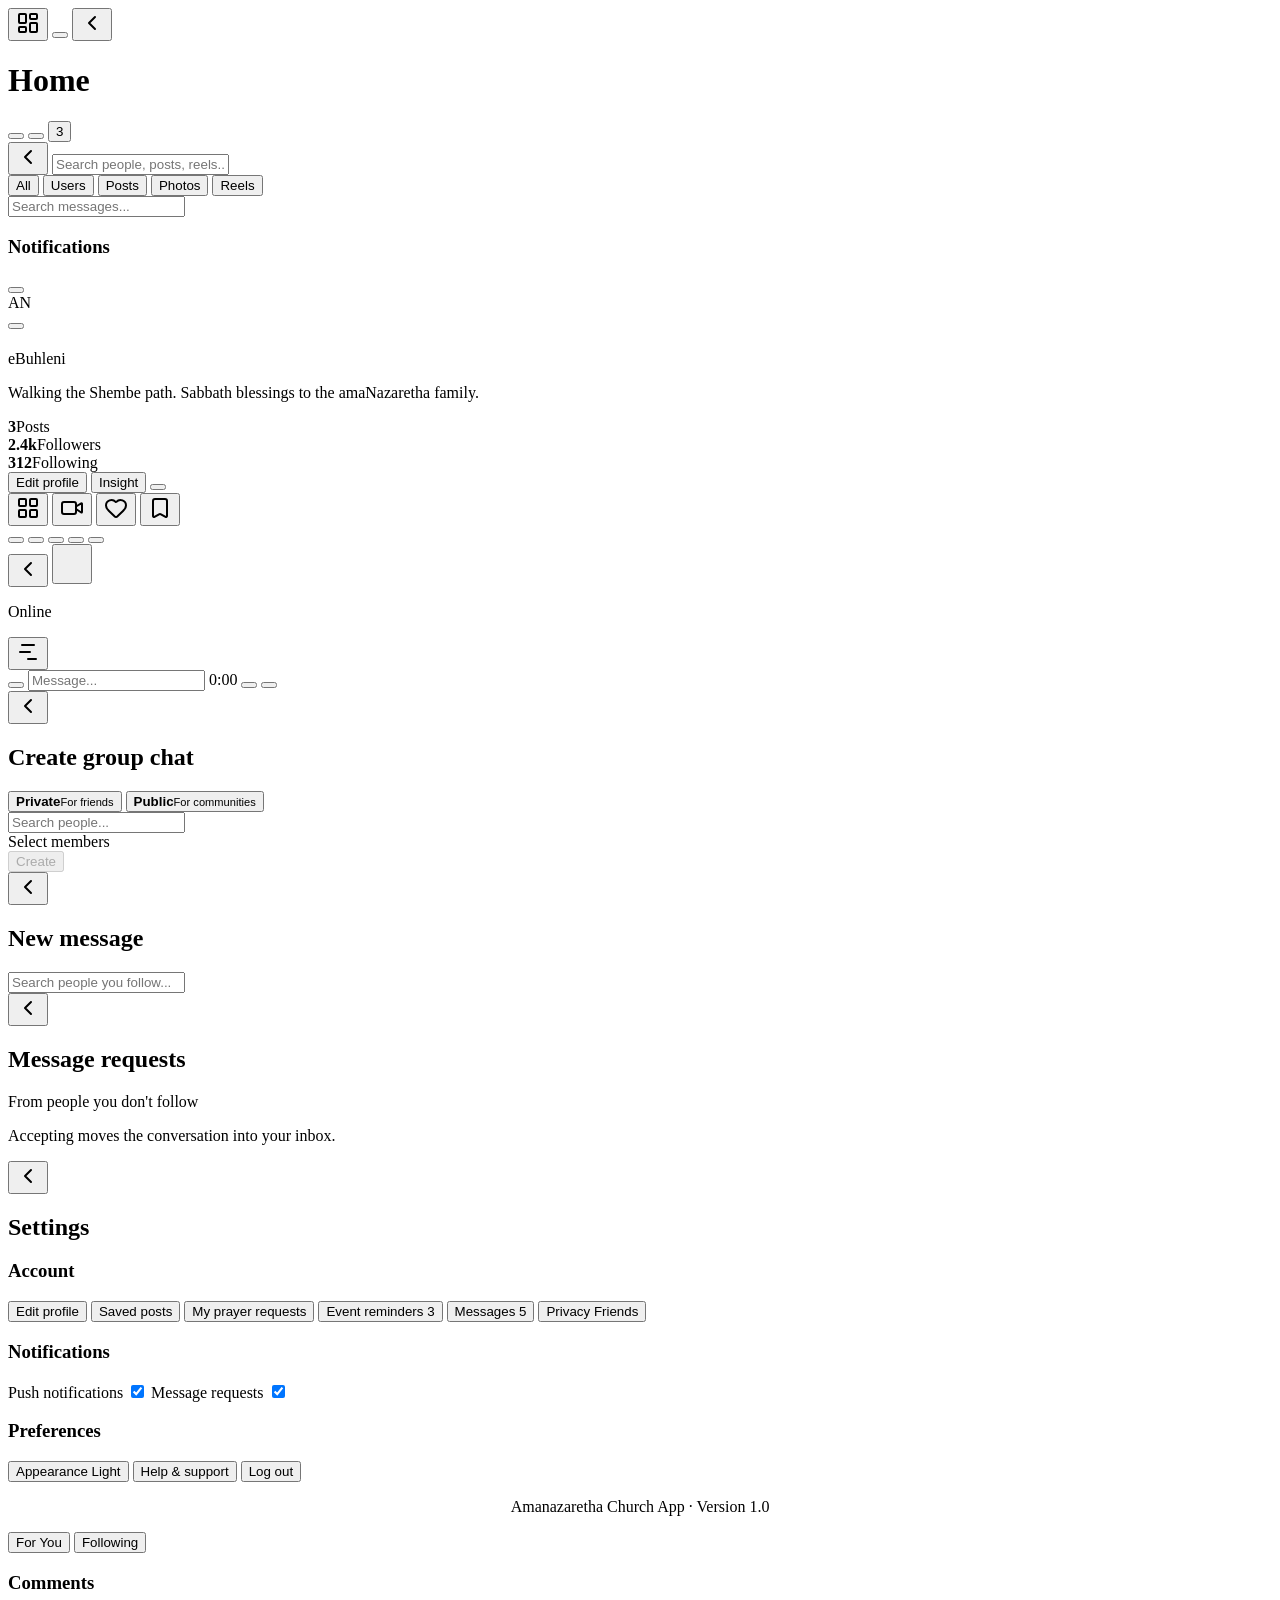
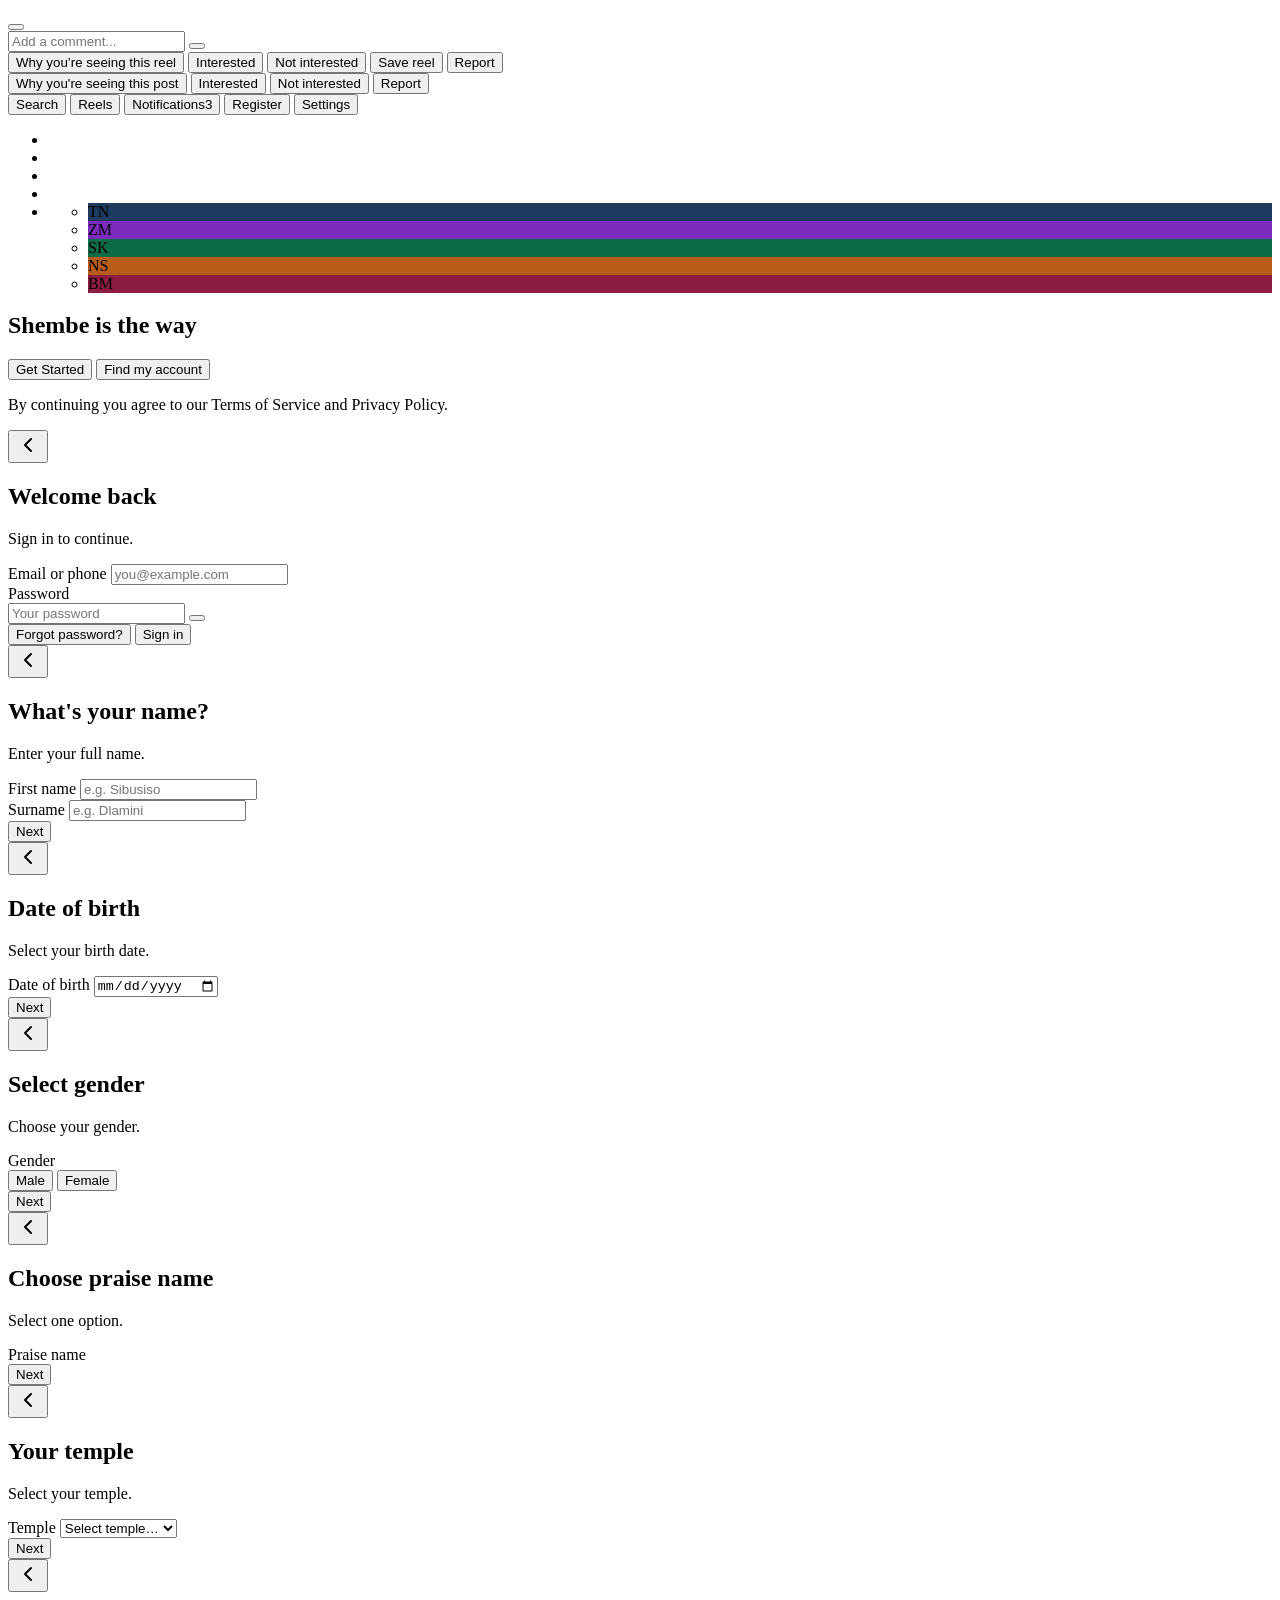
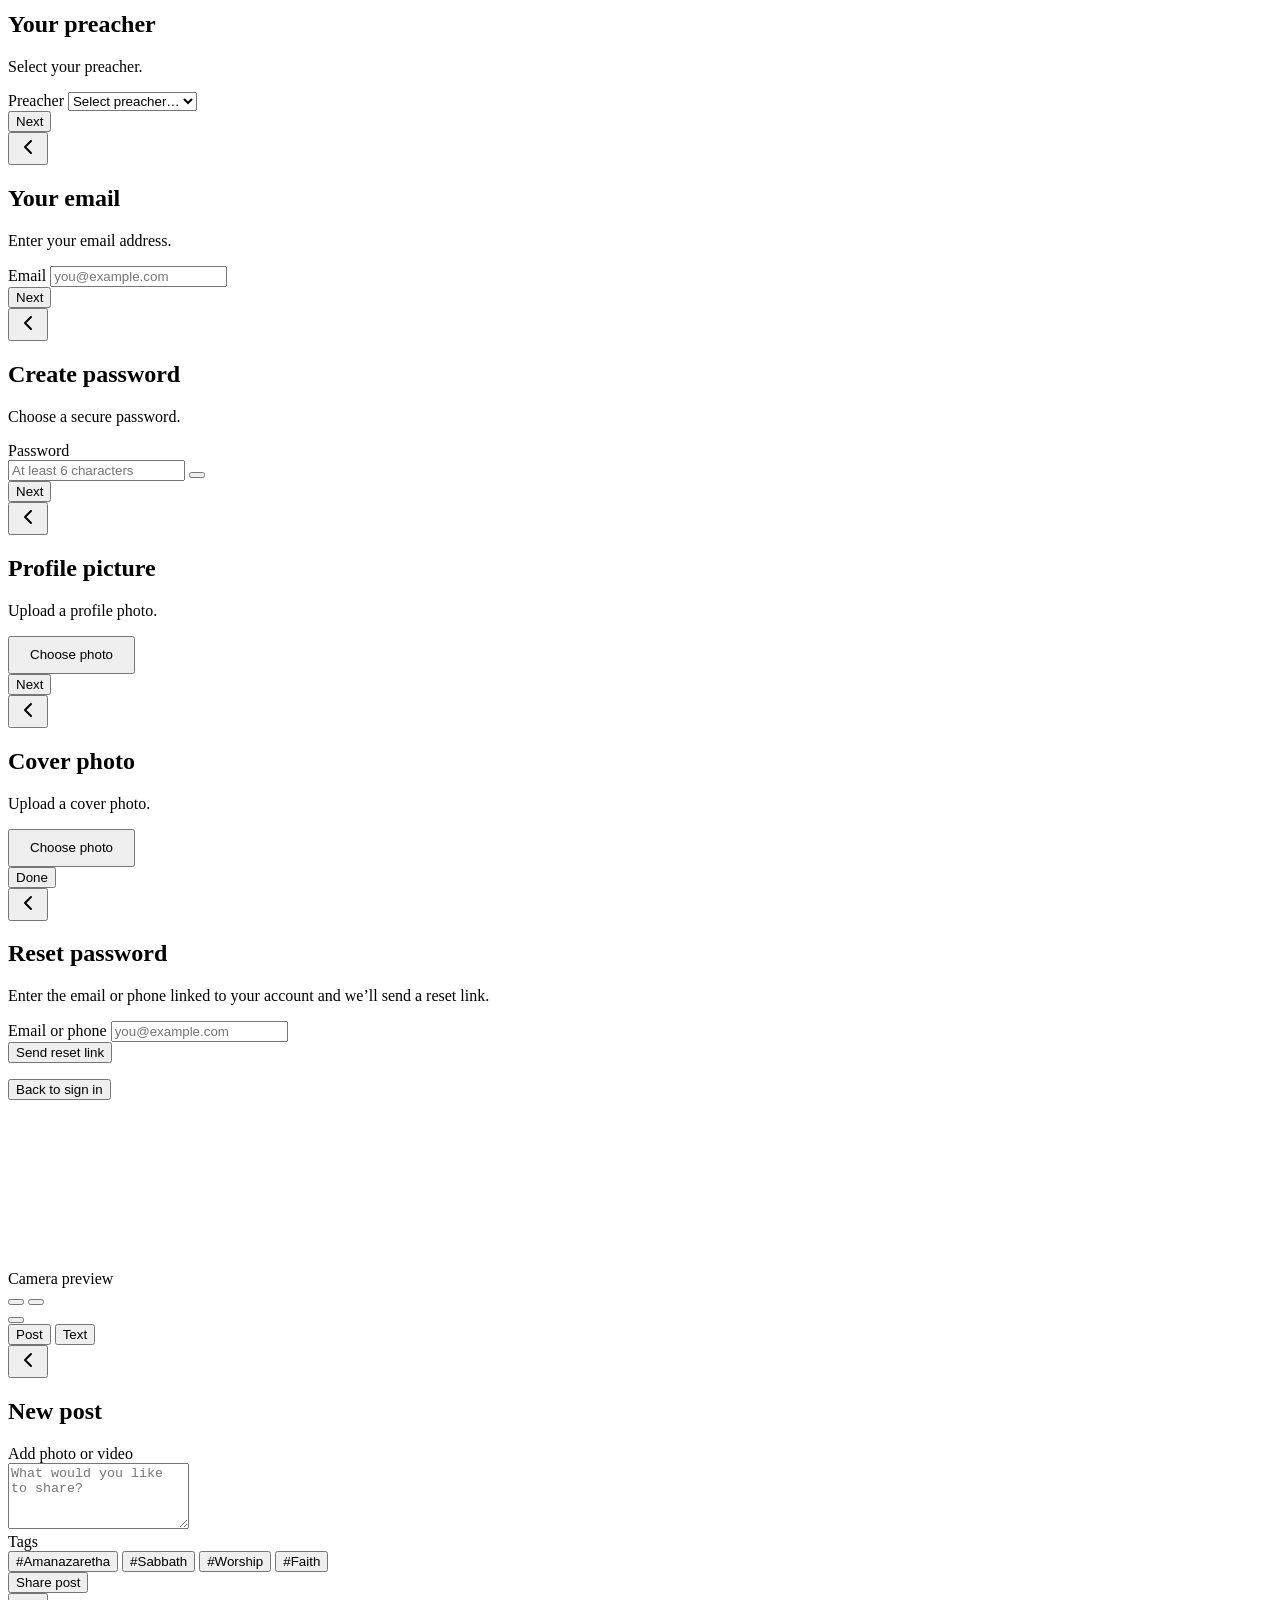
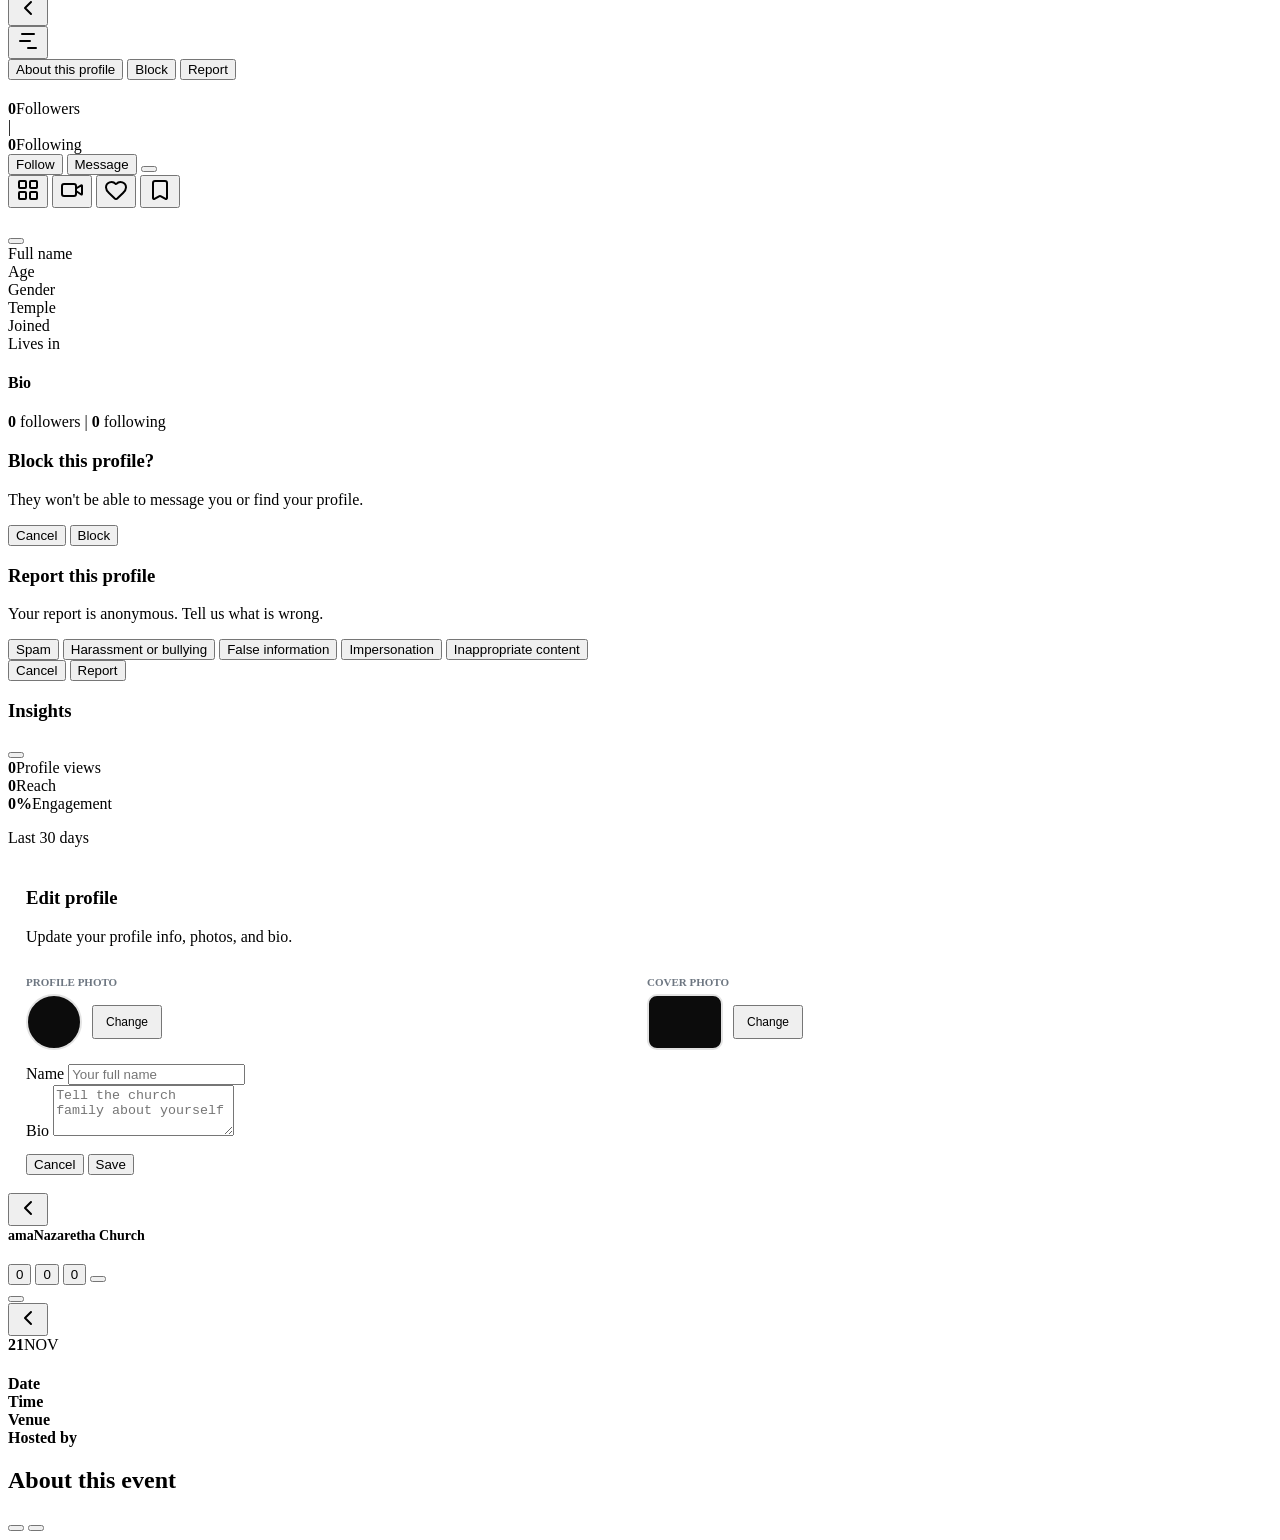
==== commit c040303d: "Update index.html" ====
--- a/index.html
+++ b/index.html
@@ -10,4596 +10,6 @@
   <link href="https://fonts.googleapis.com/css2?family=Plus+Jakarta+Sans:wght@400;500;600;700;800&display=swap" rel="stylesheet">
   <script src="https://unpkg.com/lucide@latest/dist/umd/lucide.js"></script>
   <script src="https://cdn.jsdelivr.net/npm/@supabase/supabase-js@2"></script>
-  <style>
-/* ========== PARALLERY BASE (from parallery/styles.css) ========== */
-:root{
-  color-scheme:dark;
-  --pr-bg:#0d0f12;
-  --pr-bg-2:#14181d;
-  --pr-dark:#0a0c0f;
-  --pr-silver:#c9d1d9;
-  --pr-silver-hi:#f2f2f2;
-  --pr-grey:#8b939d;
-  --pr-line:rgba(255,255,255,.10);
-  --pr-glass:rgba(255,255,255,.06);
-  --pr-glass-border:rgba(255,255,255,.14);
-  --pr-black:#0b0d10;
-  --pr-chrome:#fafafa;
-  --pr-ink-rgb:255,255,255;
-}
-html[data-theme="light"]{
-  color-scheme:light;
-  --pr-ink-rgb:17,22,28;
-  --pr-bg:#ffffff;
-  --pr-bg-2:#ffffff;
-  --pr-dark:#ffffff;
-  --pr-silver:#4c545e;
-  --pr-silver-hi:#0c0c0c;
-  --pr-grey:#6d7681;
-  --pr-line:rgba(17,22,28,.14);
-  --pr-glass:rgba(255,255,255,.82);
-  --pr-glass-border:rgba(17,22,28,.13);
-  --pr-black:#0b0d10;
-  --pr-chrome:#0c0c0c;
-}
-*{margin:0;padding:0;box-sizing:border-box;font-family:inherit;-webkit-tap-highlight-color:transparent;scrollbar-width:none !important;-ms-overflow-style:none !important}
-*::-webkit-scrollbar{width:0 !important;height:0 !important;display:none !important}
-html,body{scrollbar-width:none !important;-ms-overflow-style:none !important}
-html::-webkit-scrollbar,body::-webkit-scrollbar{width:0 !important;height:0 !important;display:none !important}
-body{
-  font-family:'Plus Jakarta Sans',system-ui,sans-serif;
-  color:var(--pr-silver);min-height:100dvh;
-  display:flex;justify-content:center;
-  background:#fff;
-}
-:root{
-  --page-pad:20px;
-  --page-max:100%;
-}
-.phone{
-  position:relative;z-index:1;width:100%;max-width:var(--page-max);min-height:100dvh;
-  display:flex;flex-direction:column;
-  padding:calc(24px + env(safe-area-inset-top)) 0 calc(30px + env(safe-area-inset-bottom));
-}
-
-/* ---------- screens ---------- */
-.screen{display:none;flex:1;flex-direction:column;min-height:0}
-.screen.is-active{display:flex;animation:screenIn .32s cubic-bezier(.22,.8,.24,1) both}
-@keyframes screenIn{from{opacity:0;transform:translateY(12px)}to{opacity:1;transform:none}}
-@media (prefers-reduced-motion:reduce){.screen.is-active{animation:none}}
-body.auth-pending .screen{visibility:hidden}
-body.auth-pending .phone::after{
-  content:'';position:fixed;left:50%;top:50%;width:22px;height:22px;margin:-11px 0 0 -11px;
-  border-radius:50%;border:2px solid rgba(var(--pr-ink-rgb),.16);border-top-color:rgba(var(--pr-ink-rgb),.72);
-  animation:bootSpin .8s linear infinite;pointer-events:none;
-}
-@keyframes bootSpin{to{transform:rotate(360deg)}}
-@media (prefers-reduced-motion:reduce){body.auth-pending .phone::after{animation:none}}
-
-/* ---------- tab views (inside home screen) ---------- */
-.view{display:none;flex:1;min-height:0;flex-direction:column}
-.view.is-active{display:flex}
-
-/* ---------- type ---------- */
-h1{
-  font-size:clamp(28px,7.5vw,34px);line-height:1.1;font-weight:800;
-  letter-spacing:-1.4px;margin-bottom:22px;
-  margin-top:auto;
-  color:var(--pr-silver-hi);
-}
-h1:focus{outline:none}
-.lede{font-size:13.5px;line-height:1.55;color:var(--pr-grey);margin:-6px 0 20px}
-
-.sr-only{
-  position:absolute;width:1px;height:1px;padding:0;margin:-1px;
-  overflow:hidden;clip:rect(0 0 0 0);white-space:nowrap;border:0;
-}
-
-/* ---------- buttons ---------- */
-.actions{display:flex;flex-direction:column;gap:11px}
-.btn{
-  font-family:'Plus Jakarta Sans',system-ui,sans-serif;
-  font-size:14.5px;font-weight:700;letter-spacing:-.1px;
-  border:0;border-radius:24px;padding:16px;cursor:pointer;
-  display:flex;align-items:center;justify-content:center;gap:9px;
-  transition:background .15s ease,color .15s ease,transform .15s ease,box-shadow .15s ease;
-}
-.btn:active{transform:scale(.98)}
-#user-message[hidden]{display:none!important}
-.btn-metal{
-  background:var(--pr-chrome);
-  color:var(--pr-black);
-}
-.btn-metal:hover{background:var(--pr-silver-hi)}
-.btn-ghost{
-  background:none;
-  color:var(--pr-silver-hi);
-  border:0;
-  box-shadow:inset 0 0 0 1px var(--pr-line);
-}
-.btn-ghost:hover{background:rgba(var(--pr-ink-rgb),.07);color:#fafafa}
-.btn svg{width:18px;height:18px;flex-shrink:0}
-.btn.is-busy{opacity:.65;pointer-events:none}
-.btn:disabled{opacity:.55;cursor:not-allowed;transform:none}
-
-/* ---------- project action icons ---------- */
-.project-actions{
-  display:flex;
-  align-items:center;
-  justify-content:center;
-  gap:16px;
-  margin:4px 0 2px;
-}
-.project-timeline{display:flex;align-items:center;gap:12px;width:100%;max-width:320px;align-self:center;margin:2px 0 12px}
-.project-timeline[hidden]{display:none}
-.project-wave{flex:1;min-width:0;height:64px;cursor:pointer;outline:none}
-.project-wave:focus-visible{outline:2px solid rgba(var(--pr-ink-rgb),.55);outline-offset:4px;border-radius:8px}
-.screen#screen-project .home-scroll>.home-top{order:0}
-.screen#screen-project .home-scroll>.state-note{order:1}
-.screen#screen-project .home-scroll>.project-cover-small{order:2}
-.screen#screen-project .home-scroll>.project-title{order:3}
-.screen#screen-project .home-scroll>.project-owner-name{order:4}
-.screen#screen-project .home-scroll>.project-actions{order:5}
-.screen#screen-project .home-scroll>.project-timeline{order:6}
-.screen#screen-project .home-scroll>.project-owner-row{order:7}
-.screen#screen-project .home-scroll>.project-featured{order:8}
-.screen#screen-project .home-scroll>.project-about{order:9}
-.screen#screen-project .home-scroll>.rail:not(.project-about){order:10}
-.screen#screen-project .project-title,.screen#screen-project .project-owner-name{text-align:center}
-.project-owner-name{width:100%;margin-top:-10px;font-size:13px;font-weight:700;color:var(--pr-grey)}
-.project-featured{width:100%;margin:-8px 0 12px}
-.project-featured[hidden]{display:none}
-.project-featured-label{display:block;margin-bottom:7px;color:var(--pr-grey);font-size:10px;font-weight:800;letter-spacing:.8px;text-transform:uppercase}
-.project-featured-list{display:flex;flex-wrap:wrap;gap:7px}
-.project-featured-list button{max-width:100%;min-width:0;overflow:hidden;text-overflow:ellipsis;white-space:nowrap;border:1px solid var(--pr-line);border-radius:999px;background:var(--pr-glass);color:var(--pr-silver-hi);padding:6px 11px;font:inherit;font-size:11px;font-weight:700;cursor:pointer}
-.project-featured-list .featured-name-label{display:block;max-width:100%;min-width:0;overflow:hidden;text-overflow:ellipsis;white-space:nowrap;border:1px solid var(--pr-line);border-radius:999px;background:var(--pr-glass);color:var(--pr-silver-hi);padding:6px 11px;font-size:11px;font-weight:700}
-.featured-selected,.featured-options{display:flex;flex-wrap:wrap;gap:7px}
-.featured-selected:empty,.featured-options:empty{display:none}
-.featured-selected button,.featured-options button{max-width:100%;min-width:0;overflow:hidden;text-overflow:ellipsis;white-space:nowrap;border:1px solid var(--pr-line);border-radius:999px;background:var(--pr-glass);color:var(--pr-silver-hi);padding:7px 10px;font:inherit;font-size:11px;font-weight:700;cursor:pointer}
-.featured-selected button{background:rgba(var(--pr-ink-rgb),.1)}
-.featured-options{max-height:180px;overflow-y:auto}
-.featured-empty{width:100%;font-size:12px;color:var(--pr-grey)}
-.action-icon{
-  position:relative;
-  width:56px;height:56px;border-radius:50%;
-  display:flex;align-items:center;justify-content:center;
-  background:var(--pr-glass);border:1px solid var(--pr-line);
-  color:var(--pr-silver-hi);cursor:pointer;
-  -webkit-backdrop-filter:blur(10px);backdrop-filter:blur(10px);
-  transition:background .15s ease,transform .15s ease,color .15s ease,border-color .15s ease;
-}
-.action-icon:hover{background:rgba(var(--pr-ink-rgb),.10)}
-.action-icon:active{transform:scale(.94)}
-.action-icon:focus-visible{outline:2px solid rgba(var(--pr-ink-rgb),.55);outline-offset:3px}
-.action-icon svg{width:24px;height:24px;fill:none}
-.action-icon:not(.is-primary) svg{stroke-width:2.6}
-
-.action-icon.is-primary{
-  width:64px;height:64px;
-  background:var(--pr-chrome);
-  color:var(--pr-black);
-  border-color:transparent;
-  
-}
-.action-icon.is-primary svg{width:26px;height:26px}
-.action-icon.is-primary:not(#project-play) svg{stroke-width:2.6}
-.action-icon.is-primary:hover{background:var(--pr-silver-hi)}
-
-#project-play svg{fill:currentColor}
-#project-play .ico-pause{display:none}
-#project-play.is-playing .ico-play{display:none}
-#project-play.is-playing .ico-pause{display:block}
-#player-play .ico-pause,
-.card-play .ico-pause,
-.tile-play .ico-pause{display:none}
-#player-play.is-playing .ico-play,
-.card-play.is-playing .ico-play,
-.tile-play.is-playing .ico-play{display:none}
-#player-play.is-playing .ico-pause,
-.card-play.is-playing .ico-pause,
-.tile-play.is-playing .ico-pause{display:block}
-
-.action-icon[data-liked="1"]{
-  color:#ff9440;
-  border-color:rgba(255,148,64,.45);
-  background:rgba(255,148,64,.10);
-}
-.action-icon[data-liked="1"] svg{fill:currentColor}
-
-/* ---------- forms ---------- */
-.form{display:flex;flex-direction:column;gap:16px}
-.field{display:flex;flex-direction:column;gap:8px}
-.field[hidden]{display:none!important}
-#upload-form [data-types][hidden]{display:none!important}
-#edit-featured-field[hidden]{display:none!important}
-.field-head{display:flex;align-items:baseline;justify-content:space-between;gap:12px}
-.lbl{
-  font-size:11px;font-weight:700;letter-spacing:1.6px;text-transform:uppercase;
-  color:var(--pr-grey);
-}
-.count{font-size:11px;font-weight:700;letter-spacing:.4px;color:var(--pr-grey);font-variant-numeric:tabular-nums}
-.count.is-met{color:var(--pr-silver-hi)}
-
-.input,.textarea,.select{
-  width:100%;font-family:inherit;font-size:15px;font-weight:500;
-  color:var(--pr-silver-hi);
-  background-color:var(--pr-glass);
-  border:1px solid var(--pr-line);border-radius:16px;
-  padding:14px 16px;outline:none;
-  -webkit-backdrop-filter:blur(10px);backdrop-filter:blur(10px);
-  transition:border-color .15s ease,background .15s ease,box-shadow .15s ease;
-}
-.input::placeholder,.textarea::placeholder{color:rgba(139,147,157,.75)}
-.input:focus,.textarea:focus,.select:focus{
-  border-color:rgba(var(--pr-ink-rgb),.34);
-  background-color:rgba(var(--pr-ink-rgb),.09);
-  
-}
-select.input,select.select{
-  -webkit-appearance:none;appearance:none;
-  padding-right:46px;
-  cursor:pointer;
-  color-scheme:dark;
-  background-image:url("data:image/svg+xml,%3Csvg xmlns='http://www.w3.org/2000/svg' viewBox='0 0 24 24' fill='none' stroke='%238b939d' stroke-width='2' stroke-linecap='round' stroke-linejoin='round'%3E%3Cpath d='m6 9 6 6 6-6'/%3E%3C/svg%3E");
-  background-repeat:no-repeat;
-  background-position:right 16px center;
-  background-size:16px;
-}
-select.input option,select.select option{
-  background:#14171a;color:#e8eaed;
-}
-html[data-theme="light"] select.input,
-html[data-theme="light"] select.select{
-  color-scheme:light;
-  background-image:url("data:image/svg+xml,%3Csvg xmlns='http://www.w3.org/2000/svg' viewBox='0 0 24 24' fill='none' stroke='%236d7681' stroke-width='2' stroke-linecap='round' stroke-linejoin='round'%3E%3Cpath d='m6 9 6 6 6-6'/%3E%3C/svg%3E");
-}
-html[data-theme="light"] select.input option,
-html[data-theme="light"] select.select option{
-  background:#ffffff;color:#1a1f24;
-}
-.input.is-bad{border-color:rgba(255,120,120,.55)}
-.input:disabled{opacity:.45;cursor:not-allowed}
-.input-icon{position:relative;display:block}
-.input-icon>.input{padding-left:44px}
-.input-icon>svg{
-  position:absolute;left:14px;top:50%;transform:translateY(-50%);
-  width:18px;height:18px;color:var(--pr-grey);pointer-events:none;
-}
-
-/* password field */
-.pw-field{position:relative}
-.pw-field .input{padding-right:52px}
-.pw-eye{
-  position:absolute;right:6px;top:50%;transform:translateY(-50%);
-  width:40px;height:40px;border:0;background:none;border-radius:12px;cursor:pointer;
-  display:flex;align-items:center;justify-content:center;color:var(--pr-grey);
-}
-.pw-eye:hover{color:var(--pr-silver-hi)}
-.pw-eye svg{width:18px;height:18px}
-.pw-eye .slash{display:none}
-.pw-eye.is-on .slash{display:block}
-.pw-strength{display:flex;align-items:center;gap:10px}
-.pw-bars{display:flex;gap:4px;flex:0 0 auto}
-.pw-bars i{width:34px;height:4px;border-radius:999px;background:rgba(var(--pr-ink-rgb),.12);transition:background .2s ease}
-.pw-label{font-size:11px;font-weight:600;color:var(--pr-grey)}
-.pw-strength[data-score="1"] .pw-bars i:nth-child(1){background:#ff6b6b}
-.pw-strength[data-score="1"] .pw-label{color:#ff8b8b}
-.pw-strength[data-score="2"] .pw-bars i:nth-child(-n+2){background:#ffc857}
-.pw-strength[data-score="2"] .pw-label{color:#ffc857}
-.pw-strength[data-score="3"] .pw-bars i:nth-child(-n+3){background:#5fd99a}
-.pw-strength[data-score="3"] .pw-label{color:#5fd99a}
-
-.field-hint{font-size:11.5px;font-weight:600;color:var(--pr-grey)}
-.field-hint.is-ok{color:#5fd99a}
-.field-hint.is-bad{color:#ff8b8b}
-.textarea{resize:vertical;min-height:92px;line-height:1.5;padding-top:13px}
-
-/* code input */
-.code-input{
-  text-align:center;font-size:20px;font-weight:700;letter-spacing:.55em;
-  text-indent:.55em;font-variant-numeric:tabular-nums;
-}
-
-/* prefixed inputs (social links) */
-.links{display:flex;flex-direction:column;gap:10px}
-.prefixed{position:relative}
-.prefixed > svg{
-  position:absolute;left:15px;top:50%;transform:translateY(-50%);
-  width:18px;height:18px;color:var(--pr-grey);pointer-events:none;
-}
-.prefixed .input{padding-left:44px}
-
-/* ---------- card picker ---------- */
-.pick-grid{display:grid;gap:8px;grid-template-columns:repeat(2,1fr)}
-.pick-card{
-  display:flex;align-items:center;gap:9px;
-  padding:11px 12px;border-radius:14px;
-  background:var(--pr-glass);border:1px solid var(--pr-line);
-  color:var(--pr-silver-hi);font:inherit;font-size:12px;font-weight:700;
-  text-align:left;cursor:pointer;min-width:0;
-  transition:background .15s ease,border-color .15s ease,box-shadow .15s ease,transform .15s ease;
-}
-.pick-card:hover{background:rgba(var(--pr-ink-rgb),.09)}
-.pick-card:active{transform:scale(.98)}
-.pick-card.is-on{
-  background:rgba(var(--pr-ink-rgb),.10);
-  border-color:rgba(var(--pr-ink-rgb),.34);
-  
-}
-.pick-icon{
-  flex-shrink:0;width:26px;height:26px;border-radius:9px;
-  background:rgba(var(--pr-ink-rgb),.08);
-  display:flex;align-items:center;justify-content:center;
-  color:var(--pr-silver-hi);
-  overflow:hidden;
-}
-.pick-icon svg{width:15px;height:15px}
-.pick-icon img{
-  width:20px;height:15px;border-radius:3px;display:block;object-fit:cover;
-}
-.pick-label{
-  white-space:nowrap;overflow:hidden;text-overflow:ellipsis;min-width:0;
-}
-
-/* ---------- creator follow list ---------- */
-.follow-list{display:flex;flex-direction:column;gap:8px}
-.creator-row{
-  display:flex;align-items:center;gap:12px;
-  padding:10px 12px;border-radius:0;
-  background:none;border:0;cursor:pointer;
-  transition:background .15s ease;
-}
-.creator-row:hover{background:rgba(var(--pr-ink-rgb),.05)}
-.creator-row.is-on{
-  background:none;
-  border-color:transparent;
-  
-}
-.creator-avatar{
-  flex-shrink:0;width:38px;height:38px;border-radius:50%;
-  display:flex;align-items:center;justify-content:center;
-  font-size:14px;font-weight:800;color:var(--pr-black);
-  background:var(--pr-chrome);
-  overflow:hidden;
-}
-.creator-avatar img{width:100%;height:100%;object-fit:cover;display:block}
-.creator-body{
-  min-width:0;flex:1;display:flex;flex-direction:column;gap:2px;
-}
-.creator-name{
-  font-size:13px;font-weight:700;color:var(--pr-silver-hi);
-  white-space:nowrap;overflow:hidden;text-overflow:ellipsis;
-}
-.creator-meta{
-  font-size:11px;color:var(--pr-grey);
-  white-space:nowrap;overflow:hidden;text-overflow:ellipsis;
-}
-.chart-rank{
-  flex:0 0 28px;width:28px;height:28px;border-radius:50%;
-  display:inline-flex;align-items:center;justify-content:center;
-  color:var(--pr-silver-hi);font-size:12px;font-weight:800;
-  background:rgba(var(--pr-ink-rgb),.08);
-}
-#charts-songs .chart-rank,#charts-eps .chart-rank,#charts-albums .chart-rank{
-  align-self:center;margin-right:2px;
-}
-.follow-btn{
-  flex-shrink:0;font:inherit;font-size:11.5px;font-weight:800;letter-spacing:.2px;
-  padding:8px 14px;border-radius:999px;cursor:pointer;
-  background:rgba(var(--pr-ink-rgb),.08);color:var(--pr-silver-hi);
-  border:1px solid var(--pr-line);
-  transition:background .15s ease,color .15s ease,border-color .15s ease,transform .15s ease;
-  display:inline-flex;align-items:center;justify-content:center;gap:4px;
-}
-.follow-btn:hover{background:rgba(var(--pr-ink-rgb),.14)}
-.follow-btn:active{transform:scale(.96)}
-.follow-btn:focus-visible{outline:2px solid rgba(var(--pr-ink-rgb),.55);outline-offset:2px}
-.creator-row.is-on .follow-btn{
-  background:var(--pr-chrome);color:var(--pr-black);border-color:transparent;
-}
-
-/* creator link (clickable creator row, used on project detail) */
-.creator-link{
-  font:inherit;color:inherit;text-align:left;width:100%;cursor:pointer;
-}
-.creator-link:hover{background:rgba(var(--pr-ink-rgb),.09)}
-.creator-link.is-disabled{cursor:default}
-.creator-link.is-disabled:hover{background:var(--pr-glass)}
-.creator-link.is-disabled .chev{opacity:.3}
-
-/* ---------- toggle switch ---------- */
-.toggle-row{
-  display:flex;align-items:center;justify-content:space-between;gap:12px;
-  padding:14px 16px;border-radius:16px;cursor:pointer;
-  background:var(--pr-glass);border:1px solid var(--pr-line);
-  transition:background .15s ease;
-}
-.toggle-row:hover{background:rgba(var(--pr-ink-rgb),.09)}
-.toggle-copy{display:flex;flex-direction:column;gap:2px;min-width:0}
-.toggle-title{font-size:13px;font-weight:700;color:var(--pr-silver-hi)}
-.toggle-meta{font-size:11px;line-height:1.4;color:var(--pr-grey)}
-.toggle{position:relative;flex-shrink:0}
-.toggle input{position:absolute;opacity:0;width:0;height:0;pointer-events:none}
-.toggle-track{
-  display:block;width:42px;height:24px;border-radius:999px;
-  background:rgba(var(--pr-ink-rgb),.14);border:1px solid var(--pr-line);
-  position:relative;transition:background .2s ease;
-}
-.toggle-knob{
-  position:absolute;top:2px;left:2px;width:18px;height:18px;border-radius:50%;
-  background:#ffffff;
-  transition:transform .2s ease;
-}
-.toggle input:checked + .toggle-track{background:var(--pr-chrome);border-color:transparent}
-.toggle input:checked + .toggle-track .toggle-knob{transform:translateX(18px)}
-.toggle input:focus-visible + .toggle-track{outline:2px solid rgba(var(--pr-ink-rgb),.55);outline-offset:2px}
-.toggle-row.is-unavailable{cursor:default;opacity:.68}
-.toggle-row.is-unavailable:hover{background:var(--pr-glass)}
-.toggle-row.is-unavailable .toggle-track{opacity:.55}
-.card.is-unavailable{cursor:default;opacity:.68}
-.card.is-unavailable .chev{visibility:hidden}
-
-/* ---------- avatar picker ---------- */
-.avatar-row{display:flex;align-items:center;gap:18px}
-.avatar{
-  position:relative;width:84px;height:84px;flex-shrink:0;padding:0;cursor:pointer;
-  border-radius:50%;background:var(--pr-glass);
-  border:1px solid var(--pr-line);
-  color:var(--pr-grey);
-  -webkit-backdrop-filter:blur(10px);backdrop-filter:blur(10px);
-  transition:background .15s ease,transform .15s ease,border-color .15s ease;
-}
-.avatar:hover{background:rgba(var(--pr-ink-rgb),.10);border-color:rgba(var(--pr-ink-rgb),.28)}
-.avatar:active{transform:scale(.97)}
-.avatar:focus-visible{outline:2px solid rgba(var(--pr-ink-rgb),.55);outline-offset:3px}
-.avatar-media{
-  position:absolute;inset:0;border-radius:50%;overflow:hidden;
-  display:flex;align-items:center;justify-content:center;
-}
-.avatar-media img{width:100%;height:100%;object-fit:cover;display:block}
-.avatar-media img[hidden]{display:none}
-.avatar-media svg{width:30px;height:30px}
-.avatar-media svg[hidden]{display:none}
-.avatar-copy{min-width:0;display:flex;flex-direction:column;gap:2px}
-.avatar-title{font-size:13.5px;font-weight:700;line-height:1.3;color:var(--pr-silver-hi)}
-.avatar-hint{font-size:11.5px;line-height:1.4;color:var(--pr-grey)}
-.avatar-actions{display:flex;align-items:center;gap:8px;margin-top:8px;min-height:30px}
-.avatar-upload,.avatar-remove{
-  display:inline-flex;align-items:center;height:30px;border-radius:999px;
-  font:inherit;font-size:11.5px;font-weight:700;cursor:pointer;padding:0 13px;
-  transition:background .15s ease,color .15s ease;
-}
-.avatar-upload{background:var(--pr-glass);border:1px solid var(--pr-line);color:var(--pr-silver-hi)}
-.avatar-upload:hover{background:rgba(var(--pr-ink-rgb),.10);color:#fafafa}
-.avatar-remove{background:none;border:0;color:var(--pr-grey);padding:0 8px}
-.avatar-remove:hover{color:var(--pr-silver-hi)}
-.avatar-remove[hidden]{display:none}
-
-/* ---------- steppers ---------- */
-#screen-register h1,
-#screen-onboarding h1,
-#screen-pricing h1,
-#screen-account h1,
-#screen-edit-upload h1,
-#screen-settings h1,
-#screen-upload h1,
-#screen-profile h1{margin-top:0}
-.stepper{margin-top:auto;margin-bottom:20px}
-.stepper-top{display:flex;align-items:baseline;justify-content:space-between;gap:12px;margin-bottom:9px}
-.step-count{font-size:10.5px;font-weight:700;letter-spacing:1.8px;text-transform:uppercase;color:var(--pr-grey)}
-.step-name{font-size:10.5px;font-weight:700;letter-spacing:1.8px;text-transform:uppercase;color:var(--pr-silver-hi)}
-.track{height:3px;border-radius:999px;background:rgba(var(--pr-ink-rgb),.10);overflow:hidden}
-.fill{
-  height:100%;width:33.333%;border-radius:999px;background:var(--pr-chrome);
-  transition:width .32s cubic-bezier(.22,.8,.24,1);
-}
-
-.step{display:none;flex-direction:column;gap:16px}
-.step.is-active{display:flex;animation:stepIn .28s cubic-bezier(.22,.8,.24,1) both}
-@keyframes stepIn{from{opacity:0;transform:translateX(10px)}to{opacity:1;transform:none}}
-@media (prefers-reduced-motion:reduce){.step.is-active{animation:none}}
-
-.step-nav{display:flex;flex-direction:column;gap:10px;margin-top:6px}
-.step-nav .btn[hidden]{display:none}
-
-/* ---------- auth screens share one content column ---------- */
-#screen-start,
-#screen-login,
-#screen-email,
-#screen-forgot,
-#screen-register,
-#screen-onboarding{
-  min-width:0;
-}
-
-/* ---------- auth photos ---------- */
-.auth-photo{
-  position:relative;
-  width:100%;
-  max-width:100%;
-  margin-bottom:20px;
-  border-radius:18px;
-  overflow:hidden;
-  border:1px solid var(--pr-line);
-  background:var(--pr-glass);
-}
-.auth-photo img{width:100%;height:100%;object-fit:cover;display:block}
-.auth-photo::after{
-  content:'';
-  position:absolute;
-  inset:0;
-  pointer-events:none;
-  background:linear-gradient(to bottom,rgba(10,12,15,0) 42%,rgba(10,12,15,.55) 78%,var(--pr-dark) 100%);
-}
-.auth-photo-banner{height:136px}
-#screen-register .auth-photo{margin-bottom:16px}
-@media (max-width:420px){
-  .auth-photo-banner{height:120px}
-}
-
-/* full-bleed backgrounds: welcome, login, email login */
-#screen-start,
-#screen-login,
-#screen-email{position:relative;isolation:isolate}
-#screen-start .welcome-content{margin-top:auto}
-#screen-start h1{margin-top:0}
-#screen-start .actions{margin-top:0}
-#screen-start .switch{margin-top:18px}
-#screen-start>.legal{margin-top:14px!important}
-#screen-login .login-content{margin-top:auto}
-#screen-login h1{margin-top:0}
-#screen-login .switch{margin-top:18px}
-#screen-login>.legal{margin-top:14px!important}
-.auth-bg{
-  position:absolute;z-index:-1;overflow:hidden;pointer-events:none;
-  top:calc(-24px - env(safe-area-inset-top));
-  right:0;
-  bottom:calc(-30px - env(safe-area-inset-bottom));
-  left:0;
-  background:var(--pr-dark);
-}
-.auth-bg img{width:100%;height:100%;object-fit:cover;display:block;object-position:center 32%}
-.auth-bg::after{
-  content:'';position:absolute;inset:0;pointer-events:none;
-  background:linear-gradient(to bottom,
-    rgba(10,12,15,.58) 0%,
-    rgba(10,12,15,.16) 24%,
-    rgba(10,12,15,.30) 52%,
-    rgba(10,12,15,.74) 76%,
-    rgba(10,12,15,.94) 90%,
-    var(--pr-dark) 100%);
-}
-
-/* ---------- register top toolbar ---------- */
-.reg-topbar{
-  display:flex;align-items:center;justify-content:space-between;gap:12px;
-  margin-bottom:20px;
-}
-.reg-topbar[hidden]{display:none}
-.reg-skip{
-  display:inline-flex;align-items:center;height:42px;
-  font:inherit;font-size:13px;font-weight:700;letter-spacing:-.1px;
-  color:var(--pr-silver-hi);
-  background:var(--pr-glass);border:1px solid var(--pr-line);
-  border-radius:999px;padding:0 18px;cursor:pointer;
-  -webkit-backdrop-filter:blur(10px);backdrop-filter:blur(10px);
-  transition:background .15s ease,color .15s ease,transform .15s ease;
-}
-.reg-skip:hover{background:rgba(var(--pr-ink-rgb),.10);color:#fafafa}
-.reg-skip:active{transform:scale(.97)}
-.reg-skip:focus-visible{outline:2px solid rgba(var(--pr-ink-rgb),.55);outline-offset:3px}
-.reg-skip[hidden]{display:none}
-
-/* ---------- register + onboarding rhythm ---------- */
-#screen-register .stepper,
-#screen-onboarding .stepper{margin-top:0;margin-bottom:24px}
-#screen-register h1,
-#screen-onboarding h1{margin-bottom:16px}
-#screen-register .lede{margin:0 0 18px}
-#screen-register .step-nav,
-#screen-onboarding .step-nav{margin-top:8px}
-#screen-register .switch,
-#screen-onboarding .switch{margin-top:22px}
-#screen-register .legal,
-#screen-onboarding .legal{margin-top:16px}
-
-/* ---------- footer ---------- */
-.switch{margin-top:18px;text-align:center;font-size:12.5px;color:var(--pr-grey)}
-.link{
-  font:inherit;font-weight:700;color:var(--pr-silver-hi);
-  background:none;border:0;padding:0;cursor:pointer;
-  text-decoration:none;
-}
-.link:hover{text-decoration:none}
-.link.tiny{font-size:11px;letter-spacing:.3px;text-transform:none}
-.resend{align-self:center;margin-top:-4px}
-
-a{text-decoration:none}
-.legal{margin-top:22px;text-align:center;font-size:11px;line-height:1.6;color:var(--pr-grey)}
-.legal a{color:var(--pr-silver-hi);text-decoration:none;font-weight:700}
-
-/* =========================================================
-   SCROLL AREAS
-   ========================================================= */
-.home-scroll{
-  flex:1;min-height:0;overflow-y:auto;
-  display:flex;flex-direction:column;gap:18px;
-  padding-bottom:14px;
-  -webkit-overflow-scrolling:touch;
-  scrollbar-width:none;
-}
-.home-scroll>*{flex-shrink:0}
-.home-scroll::-webkit-scrollbar{display:none}
-.inbox-list[hidden],
-.inbox-intro[hidden],
-.inbox-help[hidden],
-.upload-intro[hidden],
-.notification-intro[hidden],
-.notification-help[hidden]{display:none!important}
-.notifications-empty-state .notification-intro{
-  flex:1;display:flex;align-items:center;justify-content:center;
-  margin:0;padding:24px;text-align:center;
-}
-.inbox-empty-state .inbox-intro{
-  flex:1;display:flex;align-items:center;justify-content:center;
-  margin:0;padding:24px;text-align:center;
-}
-.upload-intro{text-align:center}
-
-.home-top{
-  display:flex;align-items:center;justify-content:space-between;gap:12px;
-  margin-top:4px;
-}
-.brand-row{display:flex;align-items:center;justify-content:space-between;gap:10px;width:100%;min-width:0}
-.home-brand-copy{display:flex;flex-direction:column;gap:4px;min-width:0}
-.wordmark{
-  margin:0;line-height:1;
-  font-size:14px;font-weight:800;letter-spacing:-.3px;
-  background:var(--pr-chrome);
-  -webkit-background-clip:text;background-clip:text;
-  color:transparent;-webkit-text-fill-color:transparent;
-}
-.wordmark:focus{outline:none}
-.home-brand-logo{display:block;width:72px;height:auto}
-.home-greeting{margin:0;color:var(--pr-silver-hi);font-size:20px;line-height:1.15;font-weight:800;letter-spacing:-.5px}
-
-.head-actions{display:flex;align-items:center;gap:8px;flex-shrink:0}
-.head-actions .icon-btn[hidden]{display:none}
-
-.icon-btn{
-  position:relative;
-  width:42px;height:42px;flex-shrink:0;border-radius:50%;cursor:pointer;
-  display:flex;align-items:center;justify-content:center;
-  background:var(--pr-glass);border:1px solid var(--pr-line);
-  color:var(--pr-silver-hi);
-  -webkit-backdrop-filter:blur(10px);backdrop-filter:blur(10px);
-  transition:background .15s ease,transform .15s ease;
-}
-.icon-btn:hover{background:rgba(var(--pr-ink-rgb),.10)}
-.icon-btn:active{transform:scale(.96)}
-.icon-btn svg{width:19px;height:19px}
-.icon-btn.back-btn{
-  border-radius:0;border-color:transparent;background:transparent;
-  -webkit-backdrop-filter:none;backdrop-filter:none;
-}
-.icon-btn.back-btn:hover{background:rgba(var(--pr-ink-rgb),.07);color:#fafafa}
-.icon-btn.back-btn:active{transform:scale(.96)}
-.icon-btn.back-btn:focus-visible{outline:2px solid rgba(var(--pr-ink-rgb),.55);outline-offset:3px}
-#upload-wizard-back{border-radius:0}
-.count-badge{
-  position:absolute;top:-3px;right:-3px;
-  min-width:17px;height:17px;padding:0 5px;
-  border-radius:999px;background:#ff4d6d;color:#fafafa;
-  font-size:10px;font-weight:800;line-height:17px;text-align:center;
-  border:2px solid rgba(10,12,16,.95);
-  pointer-events:none;
-}
-.count-badge[hidden]{display:none}
-.icon-spacer{width:42px;height:42px;flex-shrink:0}
-
-/* search */
-.search{position:relative}
-.search > svg{
-  position:absolute;left:17px;top:50%;transform:translateY(-50%);
-  width:18px;height:18px;color:var(--pr-grey);pointer-events:none;
-}
-.search-input{padding-left:47px;border-radius:999px}
-.search-input::-webkit-search-cancel-button{-webkit-appearance:none;appearance:none}
-
-/* chips */
-.chips{
-  display:flex;gap:8px;overflow-x:auto;
-  scrollbar-width:none;padding-bottom:2px;margin-top:-4px;
-}
-.chips::-webkit-scrollbar{display:none}
-.chips-wrap{flex-wrap:wrap;overflow:visible}
-.chips:not(.chips-wrap){
-  margin-left:calc(var(--page-pad) * -1);
-  margin-right:calc(var(--page-pad) * -1);
-  padding-left:var(--page-pad);
-  padding-right:var(--page-pad);
-  scroll-padding-left:var(--page-pad);
-  scroll-padding-right:var(--page-pad);
-}
-.chip{
-  flex-shrink:0;cursor:pointer;font:inherit;
-  font-size:12.5px;font-weight:700;letter-spacing:-.1px;
-  padding:9px 16px;border-radius:999px;
-  background:var(--pr-glass);color:var(--pr-silver);
-  border:1px solid var(--pr-line);
-  transition:background .15s ease,color .15s ease,transform .15s ease;
-}
-.chip:hover{background:rgba(var(--pr-ink-rgb),.10);color:#fafafa}
-.chip:active{transform:scale(.97)}
-.chip.is-on{
-  background:var(--pr-chrome);color:var(--pr-black);border-color:transparent;
-}
-.chip.is-on:hover{background:var(--pr-silver-hi);color:var(--pr-black)}
-.chip.sm{font-size:11px;padding:7px 12px}
-#upload-genre-chips .genre-extra[hidden],
-#upload-preset-chips .preset-extra[hidden]{display:none!important}
-
-/* sections */
-.rail{display:flex;flex-direction:column;gap:12px}
-.rail-head{display:flex;align-items:baseline;justify-content:space-between;gap:12px}
-.rail-head h2{
-  font-size:15px;font-weight:800;letter-spacing:-.3px;color:var(--pr-silver-hi);
-}
-#screen-help .rail>.btn{width:100%}
-#screen-help .help-buttons{display:flex;flex-wrap:wrap;gap:10px}
-#screen-help .help-buttons .btn{flex:1 1 140px;padding:14px 16px;border-radius:20px}
-.cards{display:flex;flex-direction:column;gap:10px}
-#screen-settings .cards .card{padding-left:0}
-#become-artist[hidden]{display:none!important}
-#profile-upload-actions[hidden]{display:none!important}
-#settings-authentication[hidden],#settings-creator-studio[hidden]{display:none!important}
-#view-search form[hidden],
-#view-search .chips[hidden]{display:none!important}
-.card{
-  display:flex;align-items:center;gap:13px;width:100%;
-  padding:11px;border-radius:18px;cursor:pointer;text-align:left;
-  font:inherit;color:inherit;
-  background:none;border:0;
-  transition:transform .15s ease;
-}
-.card:hover{background:none}
-.card:active{transform:scale(.99)}
-.cover{
-  width:24px;height:24px;flex-shrink:0;
-  display:flex;align-items:center;justify-content:center;
-  background:none;
-  color:var(--pr-silver-hi);
-  overflow:hidden;
-}
-.cover svg{width:18px;height:18px}
-.cover img{width:100%;height:100%;object-fit:cover;display:block}
-.card-body{min-width:0;flex:1}
-.card-title{
-  font-size:13.5px;font-weight:700;color:var(--pr-silver-hi);
-  white-space:nowrap;overflow:hidden;text-overflow:ellipsis;
-}
-.card-meta{
-  font-size:11.5px;color:var(--pr-grey);margin-top:3px;
-  white-space:nowrap;overflow:hidden;text-overflow:ellipsis;
-}
-.card-featured-credit{display:block;max-width:100%;margin-top:3px;color:var(--pr-grey);font-size:10.5px;line-height:1.35;white-space:nowrap;overflow:hidden;text-overflow:ellipsis}
-.card-duration{font-size:10.5px;color:var(--pr-grey);margin-top:2px;font-variant-numeric:tabular-nums}
-.card-duration[hidden]{display:none}
-.play{
-  width:34px;height:34px;flex-shrink:0;border-radius:50%;
-  display:flex;align-items:center;justify-content:center;
-  background:rgba(var(--pr-ink-rgb),.08);border:1px solid var(--pr-line);
-  color:var(--pr-silver-hi);
-}
-.play svg{width:14px;height:14px}
-
-.chev{margin-left:auto;width:18px;height:18px;color:var(--pr-grey);flex-shrink:0}
-
-/* ---------- horizontal project strips (Trending / New) ---------- */
-.rail-strip{
-  display:flex;
-  gap:10px;
-  overflow-x:auto;
-  overflow-y:hidden;
-  padding-bottom:2px;
-  margin-left:calc(var(--page-pad) * -1);
-  margin-right:calc(var(--page-pad) * -1);
-  padding-left:var(--page-pad);
-  padding-right:var(--page-pad);
-  scroll-padding-left:var(--page-pad);
-  scroll-padding-right:var(--page-pad);
-  scrollbar-width:none;
-  -webkit-overflow-scrolling:touch;
-  scroll-snap-type:x proximity;
-}
-.rail-strip::-webkit-scrollbar{display:none}
-
-.tile {
-  display:flex;
-  flex-direction:column;
-  gap:6px;
-  min-width:0;
-  padding:0;
-  background:none;
-  border:0;
-  font:inherit;
-  color:inherit;
-  text-align:left;
-  cursor:pointer;
-  appearance:none;
-}
-.rail-strip .tile {flex:0 0 136px;width:136px;scroll-snap-align:start}
-.tile:active .tile-cover {transform:scale(.985)}
-.tile-cover {
-  position:relative;
-  display:flex;
-  align-items:center;
-  justify-content:center;
-  width:100%;
-  aspect-ratio:1 / 1;
-  border-radius:14px;
-  overflow:hidden;
-  background:linear-gradient(135deg,rgba(201,209,217,.22),rgba(201,209,217,.06));
-  border:1px solid var(--pr-line);
-  color:var(--pr-silver-hi);
-  transition:transform .15s ease;
-}
-.tile-cover > svg {width:26px;height:26px;opacity:.75}
-.tile-cover img {width:100%;height:100%;object-fit:cover;display:block;transition:transform .2s ease}
-.tile:hover .tile-cover img {transform:scale(1.04)}
-.tile-badge {
-  position:absolute;
-  top:6px;
-  left:6px;
-  z-index:2;
-  font-size:9.5px;
-  font-weight:700;
-  letter-spacing:.4px;
-  text-transform:uppercase;
-  padding:3px 7px;
-  border-radius:999px;
-  background:rgba(0,0,0,.55);
-  border:1px solid rgba(255,255,255,.18);
-  color:#fafafa;
-  -webkit-backdrop-filter:blur(6px);
-  backdrop-filter:blur(6px);
-}
-.tile-title {
-  font-size:12.5px;
-  font-weight:700;
-  letter-spacing:-.1px;
-  color:var(--pr-silver-hi);
-  white-space:nowrap;
-  overflow:hidden;
-  text-overflow:ellipsis;
-}
-.tile-meta {
-  display:flex;
-  align-items:center;
-  gap:4px;
-  font-size:11px;
-  color:var(--pr-grey);
-  white-space:nowrap;
-  overflow:hidden;
-  text-overflow:ellipsis;
-}
-.tile-featured-credit{display:block;max-width:100%;color:var(--pr-grey);font-size:10px;line-height:1.35;white-space:nowrap;overflow:hidden;text-overflow:ellipsis}
-.tile-stats {display:block;font-size:10px;color:var(--pr-grey)}
-
-.more-like-grid{
-  display:grid;
-  grid-template-columns:repeat(auto-fill, 136px);
-  gap:16px;
-  justify-content:center;
-  margin-top:12px;
-}
-/* tags */
-.tags{display:flex;flex-wrap:wrap;margin-top:6px;gap:4px}
-.tag{
-  display:inline-flex;align-items:center;
-  font-size:10px;font-weight:700;letter-spacing:.2px;
-  padding:3px 8px;border-radius:999px;
-  background:rgba(var(--pr-ink-rgb),.07);
-  border:1px solid var(--pr-line);
-  color:var(--pr-silver);
-}
-
-/* ---------- profile ---------- */
-.profile-hero{
-  display:flex;flex-direction:column;align-items:center;text-align:center;gap:6px;
-  padding:6px 0 0;
-}
-.profile-avatar{
-  width:96px;height:96px;border-radius:50%;
-  background:var(--pr-chrome);color:var(--pr-black);
-  display:flex;align-items:center;justify-content:center;
-  font-size:34px;font-weight:800;letter-spacing:-1px;
-  
-  overflow:hidden;
-}
-.profile-avatar img{width:100%;height:100%;object-fit:cover;display:block}
-button.profile-avatar{padding:0;border:0;cursor:pointer}
-.profile-photo-row{display:flex;flex-direction:column;align-items:center;gap:12px;margin-top:14px}
-.profile-name{
-  font-size:22px;font-weight:800;letter-spacing:-.6px;
-  color:var(--pr-silver-hi);margin-top:4px;
-  display:inline-flex;align-items:center;gap:6px;
-}
-.verified{width:16px;height:16px;color:#54c7f5;flex-shrink:0;display:block}
-.verified.is-trusted{color:#7cdcff;}
-.verified-inline{width:12px;height:12px;display:inline-block;vertical-align:-2px;margin-left:4px}
-.card-meta .verified-inline,.tile-meta .verified-inline,.convo-name .verified-inline,.creator-meta .verified-inline{width:11px;height:11px;vertical-align:-1px;margin-left:3px}
-.verified[hidden]{display:none}
-.profile-name:has(> span:empty) .verified{display:none}
-.profile-handle{display:none}
-.profile-role{
-  font-size:11.5px;font-weight:700;letter-spacing:.3px;
-  color:var(--pr-silver-hi);margin-top:4px;
-}
-.profile-role span{color:var(--pr-grey);font-weight:600}
-.profile-bio{
-  max-width:310px;font-size:12.5px;line-height:1.55;
-  color:var(--pr-grey);margin-top:6px;
-}
-.profile-social-links{display:flex;justify-content:center;flex-wrap:wrap;gap:8px;margin-top:8px}
-.profile-social-links[hidden],.profile-location[hidden]{display:none!important}
-.profile-social-link{padding:6px 10px;border:1px solid var(--pr-line);border-radius:999px;color:var(--pr-silver-hi);font-size:10px;font-weight:700;text-decoration:none}
-.profile-social-link:hover{background:var(--pr-glass)}
-
-.profile-actions-row{display:flex;gap:8px;width:100%;margin-top:10px}
-.profile-actions-row .btn{flex:1;padding:12px;font-size:13px;border-radius:16px}
-
-.profile-stats{
-  display:grid;grid-auto-flow:column;grid-auto-columns:1fr;gap:8px;width:100%;
-}
-.profile-stats .stat{
-  min-width:0;
-  padding:8px 4px;border-radius:0;
-  background:none;border:0;
-  text-align:center;
-  display:flex;flex-direction:column;align-items:center;justify-content:center;gap:2px;
-}
-.profile-stats button.stat{width:100%;font:inherit;cursor:pointer}
-.profile-stats button.stat:hover .stat-lbl{color:var(--pr-silver-hi)}
-.profile-stats button.stat:focus-visible{outline:2px solid rgba(var(--pr-ink-rgb),.55);outline-offset:2px}
-.profile-stats .stat-num{font-size:13px;font-weight:800;color:var(--pr-silver-hi);letter-spacing:-.2px}
-.profile-stats .stat-lbl{font-size:9px;font-weight:700;letter-spacing:.5px;text-transform:uppercase;color:var(--pr-grey)}
-
-.profile-tabs{margin-top:0}
-
-.analytics-head{display:flex;align-items:baseline;justify-content:space-between;gap:10px;margin-top:6px}
-.analytics-title{font-size:14px;font-weight:800;letter-spacing:-.3px;color:var(--pr-silver-hi)}
-.analytics-range{font-size:9.5px;font-weight:700;letter-spacing:.5px;text-transform:uppercase;color:var(--pr-grey)}
-.analytics-totals{display:grid;grid-template-columns:repeat(2,minmax(0,1fr));gap:8px}
-.analytics-total{
-  display:flex;flex-direction:column;gap:3px;min-width:0;
-  padding:13px 14px;border-radius:16px;
-  border:1px solid var(--pr-line);background:var(--pr-glass);
-}
-.analytics-total.is-lead{
-  border-color:rgba(124,220,255,.34);
-  background:linear-gradient(155deg,rgba(84,199,245,.16),var(--pr-glass) 70%);
-}
-.analytics-total .num{font-size:21px;font-weight:800;letter-spacing:-.6px;color:var(--pr-silver-hi);line-height:1.1}
-.analytics-total.is-lead .num{color:#c9f1ff}
-.analytics-total .lbl{font-size:9px;font-weight:700;letter-spacing:.5px;text-transform:uppercase;color:var(--pr-grey)}
-.analytics-meta{display:flex;flex-wrap:wrap;gap:6px}
-.analytics-pill{
-  padding:7px 11px;border-radius:999px;
-  border:1px solid var(--pr-line);background:var(--pr-glass);
-  font-size:10px;font-weight:700;letter-spacing:.3px;color:var(--pr-grey);
-}
-.analytics-pill b{color:var(--pr-silver-hi);font-weight:800;margin-left:3px}
-.analytics-list{display:flex;flex-direction:column;gap:8px}
-.analytics-row{
-  display:grid;grid-template-columns:40px minmax(0,1fr) auto;gap:10px;align-items:center;
-  width:100%;padding:10px;border-radius:14px;text-align:left;
-  font:inherit;color:inherit;cursor:pointer;
-  border:1px solid var(--pr-line);background:var(--pr-glass);
-  transition:border-color .15s ease,background .15s ease;
-}
-.analytics-row:hover{border-color:rgba(var(--pr-ink-rgb),.26);background:rgba(var(--pr-ink-rgb),.05)}
-.analytics-thumb{width:40px;height:40px;border-radius:10px;object-fit:cover;display:block;background:var(--pr-dark)}
-.analytics-row-main{min-width:0;display:flex;flex-direction:column;gap:2px}
-.analytics-row-title{font-size:12px;font-weight:800;color:var(--pr-silver-hi);white-space:nowrap;overflow:hidden;text-overflow:ellipsis}
-.analytics-row-sub{font-size:8.5px;font-weight:700;letter-spacing:.45px;text-transform:uppercase;color:var(--pr-grey);white-space:nowrap;overflow:hidden;text-overflow:ellipsis}
-.analytics-row-nums{display:flex;gap:10px;text-align:right}
-.analytics-row-num{display:flex;flex-direction:column;gap:1px;min-width:30px}
-.analytics-row-num b{font-size:11px;font-weight:800;color:var(--pr-silver-hi);letter-spacing:-.2px}
-.analytics-row-num span{font-size:7.5px;font-weight:700;letter-spacing:.4px;text-transform:uppercase;color:var(--pr-grey)}
-@media (max-width:430px){.analytics-row-num:nth-child(4){display:none}.analytics-row-nums{gap:8px}}
-@media (min-width:768px){.analytics-totals{grid-template-columns:repeat(4,minmax(0,1fr))}}
-
-.profile-tabview{display:none;flex-direction:column;gap:10px}
-.profile-tabview.is-active{display:flex}
-
-#screen-profile .actions{gap:14px}
-#screen-profile .actions .btn{padding:15px;border-radius:18px}
-.screen>.legal{margin-top:auto!important}
-
-/* ---------- upload ---------- */
-.file-row{
-  display:flex;align-items:center;gap:12px;
-  padding:14px 16px;border-radius:16px;cursor:pointer;text-align:left;
-  font:inherit;color:inherit;width:100%;
-  background:var(--pr-glass);border:1px dashed rgba(var(--pr-ink-rgb),.22);
-  transition:background .15s ease,border-color .15s ease;
-}
-.file-row:hover{background:rgba(var(--pr-ink-rgb),.09);border-color:rgba(var(--pr-ink-rgb),.34)}
-.file-row svg{width:20px;height:20px;color:var(--pr-grey);flex-shrink:0}
-.file-row-body{min-width:0;flex:1;display:block}
-.file-row-title{display:block;font-size:12.5px;font-weight:700;color:var(--pr-silver-hi);overflow-wrap:anywhere}
-.file-row-meta{display:block;font-size:11px;color:var(--pr-grey);margin-top:2px;white-space:nowrap;overflow:hidden;text-overflow:ellipsis}
-.file-row.has-file{border-style:solid;border-color:rgba(var(--pr-ink-rgb),.34)}
-
-.price-row{display:flex;align-items:stretch;gap:8px}
-.price-row .input{flex:1}
-.free-toggle{
-  flex-shrink:0;display:flex;align-items:center;gap:7px;
-  font-size:11.5px;font-weight:700;color:var(--pr-silver-hi);cursor:pointer;
-  padding:0 14px;border-radius:16px;
-  background:var(--pr-glass);border:1px solid var(--pr-line);
-  transition:background .15s ease;
-}
-.free-toggle:hover{background:rgba(var(--pr-ink-rgb),.10)}
-.free-toggle input{accent-color:#c9d1d9;width:15px;height:15px;cursor:pointer}
-
-/* ---------- plans ---------- */
-.plans{display:flex;flex-direction:column;gap:11px}
-.plan{
-  display:flex;flex-direction:column;gap:9px;
-  padding:16px;border-radius:20px;cursor:pointer;text-align:left;
-  font:inherit;color:inherit;
-  background:var(--pr-glass);border:1px solid var(--pr-line);
-  transition:background .15s ease,border-color .15s ease,box-shadow .15s ease,transform .15s ease;
-}
-.plan:hover{background:rgba(var(--pr-ink-rgb),.09)}
-.plan:active{transform:scale(.995)}
-.plan.is-on{
-  background:rgba(var(--pr-ink-rgb),.10);
-  border-color:rgba(var(--pr-ink-rgb),.34);
-  
-}
-.plan-top{display:flex;align-items:center;justify-content:space-between;gap:10px}
-.plan-name{font-size:13px;font-weight:800;letter-spacing:-.2px;color:var(--pr-silver-hi)}
-.plan-badge{
-  font-size:9.5px;font-weight:800;letter-spacing:1.2px;text-transform:uppercase;
-  padding:5px 9px;border-radius:999px;
-  background:var(--pr-chrome);color:var(--pr-black);
-  white-space:nowrap;
-}
-.plan-price{display:flex;align-items:baseline;gap:6px}
-.plan-price .amount{font-size:24px;font-weight:800;letter-spacing:-1px;color:var(--pr-silver-hi)}
-.plan-price .per{font-size:11.5px;font-weight:600;color:var(--pr-grey)}
-.plan-price .zar{font-size:11.5px;font-weight:700;color:var(--pr-grey);margin-left:auto}
-.plan-stems{
-  display:flex;align-items:center;gap:7px;
-  font-size:12.5px;font-weight:700;color:var(--pr-silver-hi);
-}
-.plan-stems svg{width:15px;height:15px;color:var(--pr-grey);flex-shrink:0}
-.plan-note{font-size:11px;line-height:1.5;color:var(--pr-grey)}
-.plan-check{
-  width:20px;height:20px;flex-shrink:0;border-radius:50%;
-  border:1.5px solid rgba(var(--pr-ink-rgb),.22);
-  display:flex;align-items:center;justify-content:center;
-  color:transparent;transition:background .15s ease,border-color .15s ease,color .15s ease;
-}
-.plan-check svg{width:12px;height:12px}
-.plan.is-on .plan-check{
-  background:var(--pr-chrome);border-color:transparent;color:var(--pr-black);
-}
-.pro-plan-total{font-size:12px;font-weight:700;color:var(--pr-silver)}
-.pro-save-badge{font-size:10px;font-weight:800;letter-spacing:.7px;color:var(--pr-black);background:var(--pr-chrome);padding:5px 9px;border-radius:999px}
-.pro-benefits{display:flex;flex-direction:column;gap:10px}
-.pro-benefit{padding:14px 16px;border:1px solid var(--pr-line);border-radius:16px;background:var(--pr-glass)}
-.pro-benefit strong{display:block;color:var(--pr-silver-hi);font-size:13px;margin-bottom:4px}
-.pro-benefit p{margin:0;color:var(--pr-grey);font-size:12px;line-height:1.55}
-.pro-comparison-wrap{overflow-x:auto}
-.pro-comparison{width:100%;border-collapse:collapse;table-layout:fixed;text-align:left}
-.pro-comparison th,.pro-comparison td{padding:11px 8px;border-bottom:1px solid var(--pr-line);font-size:12px}
-.pro-comparison th{color:var(--pr-grey);font-size:10px;letter-spacing:.7px;text-transform:uppercase}
-.pro-comparison th:first-child,.pro-comparison td:first-child{width:58%;padding-left:0}
-.pro-comparison th:not(:first-child),.pro-comparison td:not(:first-child){width:21%;text-align:center}
-.pro-comparison td:first-child{color:var(--pr-silver-hi);font-weight:650}
-.pro-comparison td:not(:first-child){color:var(--pr-grey);font-weight:800}
-.pro-comparison .pro-yes{color:var(--pr-silver-hi)}
-.pro-currency-status{margin:10px 0 0;color:var(--pr-grey);font-size:11px;line-height:1.5;text-align:center}
-.pro-legal-note{margin-top:4px;color:var(--pr-grey);font-size:11px;line-height:1.55;text-align:center}
-.plus-screen-header{display:flex;align-items:center;justify-content:space-between;gap:12px;min-height:62px;padding:10px 0}
-.plus-brand{font-size:16px;font-weight:800;letter-spacing:-.4px;color:var(--pr-silver-hi)}
-.plus-public-actions{display:flex;align-items:center;gap:10px}
-.plus-public-actions[hidden]{display:none!important}
-.plus-public-actions .link{white-space:nowrap}
-.plus-hero{padding:10px 0 4px}
-.plus-hero h1{margin:0 0 8px}
-.plus-hero .lede{margin:0}
-.plus-benefits{display:flex;flex-direction:column;gap:10px}
-.plus-benefit{display:flex;gap:12px;align-items:flex-start;padding:14px 16px;border:1px solid var(--pr-line);border-radius:16px;background:var(--pr-glass)}
-.plus-benefit-mark{width:22px;height:22px;flex-shrink:0;border-radius:50%;display:flex;align-items:center;justify-content:center;background:rgba(var(--pr-ink-rgb),.1);color:var(--pr-silver-hi);font-size:13px;font-weight:800}
-.plus-benefit strong{display:block;color:var(--pr-silver-hi);font-size:13px;margin-bottom:4px}
-.plus-benefit p{margin:0;color:var(--pr-grey);font-size:12px;line-height:1.55}
-.plus-currency-status{margin:10px 0 0;color:var(--pr-grey);font-size:11px;line-height:1.5;text-align:center}
-.plus-legal-note{margin:8px 0 18px;color:var(--pr-grey);font-size:11px;line-height:1.55;text-align:center}
-
-/* tab bar (no border) */
-.tabbar{
-  flex-shrink:0;
-  display:flex;align-items:center;justify-content:space-between;gap:0;
-  width:100%;
-  margin-top:0;
-  padding:6px calc(var(--page-pad) + env(safe-area-inset-left)) calc(6px + env(safe-area-inset-bottom)) calc(var(--page-pad) + env(safe-area-inset-right));
-  border-radius:0;
-  background:none;
-  
-  -webkit-backdrop-filter:none;
-  backdrop-filter:none;
-}
-.tab{
-  flex:1;display:flex;flex-direction:column;align-items:center;gap:4px;
-  padding:9px 2px;border:0;border-radius:18px;background:none;cursor:pointer;
-  font:inherit;font-size:10px;font-weight:700;letter-spacing:.2px;
-  color:var(--pr-grey);
-  transition:color .15s ease,background .15s ease;
-}
-.tab:hover{color:var(--pr-silver-hi)}
-.tab.is-active{color:var(--pr-silver-hi);background:none}
-.tab svg{width:18px;height:18px}
-
-/* Project Menu */
-.menu-btn{
-  width:36px;height:36px;border-radius:50%;
-  display:flex;align-items:center;justify-content:center;
-  background:var(--pr-glass);border:1px solid var(--pr-line);
-  color:var(--pr-silver-hi);cursor:pointer;
-  transition:background .15s ease;
-}
-.menu-btn:hover{background:rgba(var(--pr-ink-rgb),.10)}
-.project-menu{
-  position:absolute;right:20px;top:70px;
-  width:160px;background:var(--pr-bg-2);
-  border:1px solid var(--pr-line);border-radius:16px;
-  
-  z-index:100;display:none;
-  flex-direction:column;overflow:hidden;
-}
-.project-menu.is-open{display:flex}
-.menu-item{
-  padding:12px 16px;font-size:13px;font-weight:600;
-  color:var(--pr-silver);text-align:left;
-  background:none;border:0;cursor:pointer;
-  transition:background .15s ease,color .15s ease;
-}
-.menu-item:hover{background:var(--pr-glass);color:var(--pr-silver-hi)}
-.menu-item.danger{color:#ff6b8b}
-.menu-item.danger:hover{background:rgba(255,107,139,.1)}
-
-/* HAMBURGER MENU AND SIDEBAR */
-.hamburger-btn{position:relative;z-index:10;display:flex;align-items:center;justify-content:center;width:44px;height:44px;border-radius:14px;background:var(--pr-bg-2);border:1px solid var(--pr-line);color:var(--pr-silver);cursor:pointer;transition:background 0.15s ease,color 0.15s ease}
-.hamburger-btn:hover{background:rgba(var(--pr-ink-rgb),0.06);color:var(--pr-silver-hi)}
-.hamburger-btn svg{width:22px;height:22px}
-.sidebar-overlay{position:fixed;inset:0;z-index:125;background:rgba(0,0,0,0.55);backdrop-filter:blur(8px);opacity:0;pointer-events:none;transition:opacity 0.22s ease}
-.sidebar-overlay[hidden],.sidebar[hidden]{display:none!important}
-.sidebar-overlay.is-visible{opacity:1;pointer-events:auto}
-.sidebar{position:fixed;top:0;right:0;bottom:0;z-index:126;width:84%;max-width:320px;max-width:80vw;display:flex;flex-direction:column;background:var(--pr-bg);border-left:1px solid var(--pr-line);transform:translateX(100%);transition:transform 0.26s cubic-bezier(0.22,0.8,0.24,1);backdrop-filter:blur(20px)}
-.sidebar.is-open{transform:translateX(0)}
-.sidebar-header{display:flex;align-items:center;padding:20px 22px;border-bottom:1px solid var(--pr-line)}
-.sidebar-profile{display:flex;align-items:center;gap:12px;min-width:0}
-.sidebar-profile[hidden],.sidebar-auth[hidden]{display:none!important}
-.sidebar-avatar{position:relative;width:42px;height:42px;flex-shrink:0;display:flex;align-items:center;justify-content:center;overflow:hidden;border-radius:50%;background:var(--pr-chrome);color:var(--pr-black)}
-.sidebar-avatar svg{width:22px;height:22px}
-.sidebar-avatar img{position:absolute;inset:0;width:100%;height:100%;object-fit:cover}
-.sidebar-avatar img[hidden]{display:none!important}
-.sidebar-profile-info{display:flex;flex-direction:column;align-items:flex-start;gap:7px;min-width:0}
-.sidebar-name{max-width:100%;overflow:hidden;text-overflow:ellipsis;white-space:nowrap;color:var(--pr-silver-hi);font-size:15px;font-weight:700;text-decoration:none}
-.sidebar-name:focus-visible{outline:2px solid rgba(var(--pr-ink-rgb),.55);outline-offset:3px}
-.sidebar-subscribe{padding:8px 12px;border-radius:16px;font-size:12px}
-.sidebar-auth{padding:10px 14px;border-radius:20px;font-size:13px}
-.sidebar-nav{display:flex;flex:1;flex-direction:column;gap:2px;min-height:0;overflow-y:auto;padding:12px 16px}
-.sidebar-item{display:flex;align-items:center;gap:14px;padding:14px 16px;border-radius:14px;color:var(--pr-silver);text-decoration:none;transition:background 0.15s ease,color 0.15s ease;font-family:inherit;font-size:14px;font-weight:600}
-.sidebar-item[hidden]{display:none!important}
-.sidebar-item:hover{background:rgba(var(--pr-ink-rgb),0.07);color:var(--pr-silver-hi)}
-.sidebar-item svg{width:22px;height:22px;flex-shrink:0}
-.sidebar-divider{height:1px;background:var(--pr-line);margin:12px 16px}
-.sidebar-item svg{color:var(--pr-grey)}
-.sidebar-item:hover svg{color:var(--pr-silver-hi)}
-.sidebar-footer{display:block;width:calc(100% - 32px);margin:12px 16px 16px;padding:12px 16px;border:0;border-radius:12px;background:var(--pr-chrome);color:var(--pr-black);font:inherit;font-size:12px;font-weight:700;text-align:center;cursor:pointer;transition:background 0.15s ease,color 0.15s ease}
-.sidebar-footer:hover{background:var(--pr-silver-hi);color:var(--pr-black)}
-.sidebar-footer[hidden]{display:none!important}
-.sidebar-footer:disabled{opacity:.6;cursor:not-allowed}
-.sidebar-footer:focus-visible{outline:2px solid rgba(var(--pr-ink-rgb),.55);outline-offset:-3px}
-
-/* =========================================================
-   PROJECT DETAIL
-   ========================================================= */
-.project-cover{
-  width:100%;aspect-ratio:1 / 1;border-radius:26px;
-  display:flex;align-items:center;justify-content:center;
-  background:linear-gradient(135deg,rgba(201,209,217,.26),rgba(201,209,217,.06));
-  border:1px solid var(--pr-glass-border);
-  color:var(--pr-silver-hi);
-}
-.project-cover svg{width:64px;height:64px;opacity:.8}
-.project-title{
-  font-size:24px;font-weight:800;letter-spacing:-.8px;
-  line-height:1.15;color:var(--pr-silver-hi);
-}
-
-/* =========================================================
-   INBOX
-   ========================================================= */
-.inbox-list{display:flex;flex-direction:column;gap:8px}
-.convo{
-  display:flex;align-items:center;gap:12px;width:100%;
-  padding:11px 12px;border-radius:16px;cursor:pointer;text-align:left;
-  font:inherit;color:inherit;
-  background:var(--pr-glass);border:1px solid var(--pr-line);
-  transition:background .15s ease,transform .15s ease;
-}
-.convo:hover{background:rgba(var(--pr-ink-rgb),.09)}
-.convo:active{transform:scale(.99)}
-.convo-avatar{
-  flex-shrink:0;width:44px;height:44px;border-radius:50%;
-  display:flex;align-items:center;justify-content:center;
-  font-size:15px;font-weight:800;color:var(--pr-black);
-  background:var(--pr-chrome);
-  overflow:hidden;
-}
-.convo-avatar img{width:100%;height:100%;object-fit:cover;display:block}
-.convo-body{min-width:0;flex:1;display:flex;flex-direction:column;gap:2px}
-.convo-top{display:flex;align-items:baseline;justify-content:space-between;gap:10px}
-.convo-name{font-size:13.5px;font-weight:700;color:var(--pr-silver-hi)}
-.convo-time{font-size:10.5px;font-weight:700;color:var(--pr-grey);flex-shrink:0}
-.convo-preview{
-  font-size:11.5px;color:var(--pr-grey);
-  white-space:nowrap;overflow:hidden;text-overflow:ellipsis;
-}
-.convo-unread{
-  min-width:20px;height:20px;border-radius:999px;flex-shrink:0;
-  display:flex;align-items:center;justify-content:center;
-  font-size:10px;font-weight:800;color:var(--pr-black);
-  background:var(--pr-chrome);padding:0 6px;
-}
-
-/* =========================================================
-   CHAT
-   ========================================================= */
-.chat-head{
-  display:flex;align-items:center;gap:10px;
-  margin-top:0;flex-shrink:0;min-height:62px;padding-top:10px;padding-bottom:10px;
-}
-.chat-user{
-  display:flex;align-items:center;gap:10px;min-width:0;flex:1;
-  background:none;border:0;font:inherit;color:inherit;
-  cursor:pointer;padding:0;text-align:left;
-}
-.chat-user-copy{min-width:0;display:flex;flex-direction:column;gap:1px}
-.chat-user-name{
-  font-size:14px;font-weight:800;color:var(--pr-silver-hi);
-  white-space:nowrap;overflow:hidden;text-overflow:ellipsis;
-}
-.chat-user-meta{
-  font-size:11px;color:var(--pr-grey);
-  white-space:nowrap;overflow:hidden;text-overflow:ellipsis;
-}
-.chat-user .convo-avatar{width:38px;height:38px;font-size:13px}
-.chat-thread{
-  flex:1;min-height:0;overflow-y:auto;
-  display:flex;flex-direction:column;gap:8px;
-  padding:6px 0 14px;
-  scrollbar-width:none;
-}
-.chat-thread::-webkit-scrollbar{display:none}
-.bubble{
-  max-width:78%;padding:10px 14px;border-radius:18px;
-  font-size:13px;line-height:1.45;
-  background:var(--pr-glass);border:1px solid var(--pr-line);
-  color:var(--pr-silver-hi);
-  align-self:flex-start;border-bottom-left-radius:6px;
-  word-wrap:break-word;
-}
-.bubble.me{
-  align-self:flex-end;
-  background:var(--pr-chrome);color:var(--pr-black);border-color:transparent;
-  border-bottom-left-radius:18px;border-bottom-right-radius:6px;
-}
-.bubble-time{
-  font-size:9.5px;font-weight:700;opacity:.6;margin-top:4px;display:block;
-}
-.bubble.typing{display:inline-flex;gap:4px;align-items:center;padding:13px 16px}
-.bubble.typing span{width:6px;height:6px;border-radius:50%;background:currentColor;opacity:.35;animation:typingDot 1.1s infinite}
-.bubble.typing span:nth-child(2){animation-delay:.15s}
-.bubble.typing span:nth-child(3){animation-delay:.3s}
-@keyframes typingDot{0%,60%,100%{opacity:.3;transform:translateY(0)}30%{opacity:1;transform:translateY(-3px)}}
-@media (prefers-reduced-motion:reduce){.bubble.typing span{animation:none;opacity:.6}}
-.chat-composer{
-  flex-shrink:0;display:flex;gap:8px;align-items:center;
-  padding-top:10px;padding-bottom:calc(10px + env(safe-area-inset-bottom));
-  background:var(--pr-dark);
-}
-.chat-composer .input{flex:1;border-radius:999px}
-.send-btn{
-  width:44px;height:44px;flex-shrink:0;border-radius:50%;cursor:pointer;border:0;
-  display:flex;align-items:center;justify-content:center;
-  background:var(--pr-chrome);color:var(--pr-black);
-  transition:transform .15s ease,box-shadow .15s ease;
-  
-}
-.send-btn:active{transform:scale(.95)}
-.send-btn svg{width:18px;height:18px}
-.send-btn:disabled{opacity:.55;pointer-events:none}
-
-/* collapsible about */
-.about-toggle{
-  display:flex;align-items:center;justify-content:space-between;gap:10px;
-  width:100%;padding:0;border:0;background:none;
-  font:inherit;color:inherit;text-align:left;cursor:pointer;
-}
-.about-heading{margin:0;font-size:15px;line-height:1.2}
-.about-title{
-  font-size:15px;font-weight:800;letter-spacing:-.3px;color:var(--pr-silver-hi);
-  min-width:0;overflow:hidden;text-overflow:ellipsis;white-space:nowrap;
-}
-.about-chevron{width:18px;height:18px;flex-shrink:0;color:var(--pr-grey);transition:transform .18s ease,color .18s ease}
-.about-toggle[aria-expanded="true"] .about-chevron{transform:rotate(180deg);color:var(--pr-silver-hi)}
-.about-body{display:flex;flex-direction:column;gap:14px;padding-top:12px}
-.about-body[hidden]{display:none}
-.about-facts{
-  display:flex;flex-direction:column;gap:9px;
-  padding-top:12px;border-top:1px solid var(--pr-line);
-}
-.about-fact{display:flex;align-items:center;justify-content:space-between;gap:14px;font-size:12px;min-width:0}
-.about-fact-lbl{font-weight:700;color:var(--pr-grey);letter-spacing:.2px}
-.about-fact-num{font-weight:800;color:var(--pr-silver-hi);text-align:right;overflow:hidden;text-overflow:ellipsis;white-space:nowrap}
-
-/* comment actions */
-.comment-menu-btn{
-  width:24px;height:24px;flex-shrink:0;border:0;border-radius:50%;
-  display:flex;align-items:center;justify-content:center;
-  background:none;color:var(--pr-grey);cursor:pointer;padding:0;
-  transition:background .15s ease,color .15s ease;
-}
-.comment-menu-btn:hover,.comment-menu-btn[aria-expanded="true"]{background:rgba(var(--pr-ink-rgb),.08);color:var(--pr-silver-hi)}
-.comment-menu-btn svg{width:15px;height:15px}
-.comment-tools{position:relative;margin-left:auto;align-self:center;flex-shrink:0}
-.comment-menu{
-  position:absolute;right:0;top:calc(100% + 4px);z-index:30;
-  width:132px;display:none;flex-direction:column;overflow:hidden;
-  background:var(--pr-bg-2);border:1px solid var(--pr-line);border-radius:14px;
-  
-}
-.comment-menu.is-open{display:flex}
-.comment-menu .menu-item{padding:10px 14px;font-size:12.5px}
-.comment.is-reply{margin-left:45px}
-.comment.is-reply .comment-avatar{width:26px;height:26px;font-size:10px}
-.comment.is-reply .comment-name{font-size:12px}
-.comment.is-reply .comment-text{font-size:12.5px}
-.comment-reply-form{display:flex;gap:8px;align-items:center;margin:8px 0 0 45px}
-.comment-reply-form .input{flex:1;border-radius:999px}
-.comment-reply-form .send-btn{width:36px;height:36px;flex-shrink:0}
-.comment-reply-form .send-btn svg{width:15px;height:15px}
-.comment-reply-cancel{border:0;background:none;color:var(--pr-grey);font:inherit;font-size:11px;font-weight:700;cursor:pointer;padding:6px}
-.comment-reply-cancel:hover{color:var(--pr-silver-hi)}
-
-/* project comments */
-.comment-count{
-  font-size:11.5px;font-weight:700;letter-spacing:.2px;color:var(--pr-grey);
-}
-.comments{display:flex;flex-direction:column;gap:14px}
-.comment{display:flex;gap:11px;align-items:flex-start}
-.comment-avatar{
-  width:34px;height:34px;flex-shrink:0;border-radius:50%;overflow:hidden;
-  background:var(--pr-glass);border:1px solid var(--pr-line);
-  display:flex;align-items:center;justify-content:center;
-}
-.comment-avatar img{width:100%;height:100%;object-fit:cover;display:block}
-.comment-body{min-width:0;flex:1;display:flex;flex-direction:column;gap:3px}
-.comment-top{display:flex;align-items:baseline;gap:8px}
-.comment-name{
-  font-size:12.5px;font-weight:800;letter-spacing:-.1px;color:var(--pr-silver-hi);
-  min-width:0;overflow:hidden;text-overflow:ellipsis;white-space:nowrap;
-}
-.comment-time{font-size:11px;font-weight:600;color:var(--pr-grey);flex-shrink:0}
-.comment-text{
-  font-size:13px;line-height:1.5;color:var(--pr-silver);
-  overflow-wrap:anywhere;white-space:pre-wrap;
-}
-.comment-empty{
-  font-size:12.5px;font-weight:600;color:var(--pr-grey);
-  padding:2px 0 2px;
-}
-.comment-composer{
-  display:flex;gap:8px;align-items:center;
-  padding-top:4px;
-}
-.comment-composer .input{flex:1;border-radius:999px}
-.comment-composer .send-btn{width:40px;height:40px}
-.comment-composer .send-btn svg{width:17px;height:17px}
-
-/* focus visibility */
-.btn:focus-visible,.icon-btn:focus-visible,.chip:focus-visible,
-.tile:focus-visible,.action-icon:focus-visible,
-.tab:focus-visible,.card:focus-visible,.link:focus-visible,
-.plan:focus-visible,.file-row:focus-visible,
-.pick-card:focus-visible,.follow-btn:focus-visible,
-.convo:focus-visible,.chat-user:focus-visible,.send-btn:focus-visible{
-  outline:2px solid rgba(var(--pr-ink-rgb),.55);outline-offset:2px;
-}
-.tile:focus-visible{border-radius:18px;outline-offset:3px}
-
-/* ---------- toast ---------- */
-.toast{
-  position:fixed;left:50%;bottom:calc(28px + env(safe-area-inset-bottom));
-  transform:translate(-50%,16px);
-  max-width:calc(100vw - 48px);
-  background:rgba(20,24,29,.94);
-  border:1px solid var(--pr-glass-border);
-  color:var(--pr-silver-hi);
-  font-size:13px;font-weight:600;text-align:center;
-  padding:12px 20px;border-radius:999px;
-  opacity:0;pointer-events:none;z-index:140;
-  -webkit-backdrop-filter:blur(12px);backdrop-filter:blur(12px);
-  transition:opacity .2s ease,transform .2s ease,bottom .2s ease;
-}
-.toast.show{opacity:1;transform:translate(-50%,0)}
-body.home-open .toast{bottom:calc(112px + env(safe-area-inset-bottom))}
-
-/* ===== One wrapper per page owns the page column =====
-   Every page keeps its content inside a single container: .home-scroll on
-   scrolling pages, the .screen itself on flat pages, and .auth-page on the
-   register/onboarding flow. Horizontal padding is applied once there, so
-   toolbars, headings and body blocks always share exactly the same
-   left/right edge. Only the toolbar band, the horizontal carousels and the
-   chip rows bleed to the viewport edge, and they derive that bleed from the
-   same --page-pad var. */
-.home-scroll,
-.screen#screen-chat,
-.screen#screen-start,
-.screen#screen-login,
-.screen#screen-email,
-.screen#screen-forgot{
-  width:100%;
-  max-width:var(--page-max);
-  margin-left:auto;
-  margin-right:auto;
-  padding-left:var(--page-pad);
-  padding-right:var(--page-pad);
-}
-
-/* Register and onboarding: the toolbar and the whole body live in one
-   wrapper, so the back button and the content share one padding edge. */
-.screen#screen-register,
-.screen#screen-onboarding{padding-left:0;padding-right:0}
-.auth-page{
-  display:flex;flex-direction:column;flex:1;min-width:0;
-  width:100%;max-width:var(--page-max);
-  margin-left:auto;margin-right:auto;
-  padding-left:var(--page-pad);
-  padding-right:var(--page-pad);
-}
-.auth-page>.reg-topbar{margin-left:0;margin-right:0;padding-left:0;padding-right:0}
-.auth-page .back-btn{margin-left:0}
-.auth-page>.auth-photo,
-.auth-page>.stepper,
-.auth-page>.form,
-.auth-page>.switch,
-.auth-page>.legal{padding-left:0;padding-right:0}
-
-.home-top{
-  margin-left:calc(var(--page-pad) * -1);
-  margin-right:calc(var(--page-pad) * -1);
-  padding-left:var(--page-pad);
-  padding-right:var(--page-pad);
-}
-
-#screen-chat .chat-composer{
-  margin-left:calc(var(--page-pad) * -1);
-  margin-right:calc(var(--page-pad) * -1);
-  padding-left:var(--page-pad);
-  padding-right:var(--page-pad);
-}
-
-.tile-stats span:nth-child(2), .card-stats span:nth-child(2) { display: none; }
-#discover-results .discover-user-row{
-  padding:10px 12px;
-}
-#discover-results .discover-user-row:hover{background:rgba(var(--pr-ink-rgb),.04)}
-
-/* ===== Project cover art & download icon ===== */
-.project-cover img{width:100%;height:100%;object-fit:cover;display:block}
-.tile-cover img{width:100%;height:100%;object-fit:cover;display:block}
-.cover img{width:100%;height:100%;object-fit:cover;display:block}
-.tile-download{position:absolute;bottom:6px;right:6px;z-index:2;width:30px;height:30px;border-radius:50%;display:flex;align-items:center;justify-content:center;background:rgba(0,0,0,.55);border:1px solid rgba(255,255,255,.18);color:var(--pr-silver-hi);-webkit-backdrop-filter:blur(6px);backdrop-filter:blur(6px);opacity:0;transform:translateY(4px);transition:opacity .15s ease,transform .15s ease}
-.tile:hover .tile-download,.tile:focus-visible .tile-download{opacity:1;transform:translateY(0)}
-@media (hover:none){.tile-download{opacity:1;transform:none}}
-.tile-download svg{width:15px;height:15px}
-.card-download{width:34px;height:34px;flex-shrink:0;border-radius:50%;display:flex;align-items:center;justify-content:center;background:rgba(var(--pr-ink-rgb),.1);border:1px solid var(--pr-line);color:var(--pr-silver-hi)}
-.card-download svg{width:17px;height:17px}
-.card-body{display:flex;flex-direction:column;gap:2px;min-width:0;flex:1}
-.card-title{display:block}
-.card-meta{display:block}
-.card-stats{display:block}
-.tags{display:block}
-.tile-stats span,.card-stats span{display:inline-flex;align-items:center;gap:4px;padding:0;background:none;border:0;border-radius:0;font-size:10px}
-
-/* ===== Smaller project detail cover ===== */
-.project-cover-small{position:relative;isolation:isolate;box-sizing:border-box;width:min(200px,60vw);height:auto!important;aspect-ratio:1/1;margin-inline:auto;padding:0!important;border-radius:22px;overflow:visible;border:0;background:none;flex:none}
-.project-cover-small .project-cover-backdrop{position:absolute;z-index:-1;inset:-18%;width:136%;height:136%;max-width:none;object-fit:cover;filter:blur(28px) saturate(1.2);opacity:.52;pointer-events:none}
-.project-cover-small #project-cover-image{position:absolute;inset:0;z-index:1;box-sizing:border-box;width:100%;height:100%;max-width:none;aspect-ratio:1/1;object-fit:cover;border-radius:22px}
-@media (min-width:768px){.project-cover-small{width:240px;border-radius:26px}}
-@media (min-width:1024px){.project-cover-small{width:280px;border-radius:30px}}
-
-/* ===== Smart top toolbar ===== */
-.home-top{position:sticky;top:0;z-index:40;margin-top:0;padding-top:10px;padding-bottom:10px;background:transparent;border:0;-webkit-backdrop-filter:none;backdrop-filter:none;transition:none}
-#view-home > .home-scroll > .home-top{background:rgba(10,12,15,.84);-webkit-backdrop-filter:blur(14px);backdrop-filter:blur(14px)}
-
-/* ===== App frame: lock home to the viewport so nothing shifts ===== */
-body.home-open{
-  height:100dvh;
-  min-height:0;
-  overflow:hidden;
-}
-body.home-open .phone{
-  height:100dvh;
-  min-height:0;
-  overflow:hidden;
-}
-body.chat-open{
-  height:100dvh;
-  min-height:0;
-  overflow:hidden;
-}
-body.chat-open .phone{
-  height:100dvh;
-  min-height:0;
-  overflow:hidden;
-  padding-bottom:0!important;
-}
-body.chat-open #screen-chat{
-  min-height:0;
-  overflow:hidden;
-}
-body.app-top-edge .phone{padding-top:0!important}
-body.home-open .screen{min-height:0}
-
-/* ===== Steady bottom navigation anchored to the app frame ===== */
-.tabbar{
-  position:absolute!important;
-  left:0!important;
-  right:0!important;
-  bottom:0!important;
-  top:auto!important;
-  transform:none!important;
-  width:auto!important;
-  margin:0!important;
-  z-index:45!important;
-  display:none;
-  align-items:center;
-  justify-content:space-between;
-  gap:0;
-  padding:6px calc(var(--page-pad) + env(safe-area-inset-left)) calc(6px + env(safe-area-inset-bottom)) calc(var(--page-pad) + env(safe-area-inset-right));
-  background:var(--pr-dark)!important;
-  -webkit-backdrop-filter:none!important;
-  backdrop-filter:none!important;
-  background-image:none!important;
-  border:0!important;
-  border-top:0!important;
-  border-bottom:0!important;
-  border-left:0!important;
-  border-right:0!important;
-  
-  outline:none!important;
-}
-body.home-open .tabbar{display:flex}
-body.sidebar-open .tabbar{display:none!important}
-body.home-open.player-on .tabbar{padding-top:0}
-body.home-open.player-on .tab{padding-top:4px}
-.tabbar *{border:0!important;border-top:0!important;border-bottom:0!important;}
-.home-scroll{padding-bottom:calc(84px + env(safe-area-inset-bottom))!important}
-.home-top{min-height:62px}
-
-/* ===== Notifications screen ===== */
-.notification-row{position:relative}
-.notification-row.unread .convo-avatar::after{content:"";position:absolute;top:-2px;right:-2px;width:12px;height:12px;border-radius:50%;background:#ff4d6d;border:2px solid rgba(10,12,16,.95)}
-.notification-row.read{opacity:.78}
-.notification-row.read .convo-name{color:var(--pr-silver)}
-.notification-empty{padding:28px 20px;text-align:center;color:var(--pr-grey);font-size:13px}
-.notif-main{padding-right:44px}
-.notif-tools{position:absolute;right:10px;top:50%;transform:translateY(-50%);z-index:2}
-.notif-tools .comment-menu{top:calc(100% + 6px)}
-.clear-notifs{margin-left:6px}
-.clear-notifs:hover{color:#ff6b8b}
-
-/* ===== Moderation + reports ===== */
-.bubble{position:relative}
-.chat-message-actions[hidden]{display:none!important}
-.chat-message-actions{
-  position:fixed;inset:0;z-index:160;display:flex;align-items:flex-end;justify-content:center;
-  padding:16px;background:rgba(0,0,0,.58);
-}
-.chat-message-actions-panel{
-  display:flex;flex-direction:column;gap:6px;width:min(100%,430px);
-  padding:12px;border:1px solid var(--pr-line);border-radius:20px;
-  background:#171a1f;
-}
-.chat-message-action{
-  width:100%;padding:13px 14px;border:0;border-radius:12px;
-  background:var(--pr-glass);color:var(--pr-silver-hi);
-  font:inherit;font-size:14px;font-weight:700;text-align:left;cursor:pointer;
-}
-.chat-message-action:hover{background:rgba(var(--pr-ink-rgb),.12)}
-.chat-message-action.is-danger{color:#ff879d}
-.chat-message-action.is-cancel{text-align:center;background:transparent;color:var(--pr-grey)}
-.card-delete-actions[hidden]{display:none!important}
-.card-delete-actions{
-  position:fixed;inset:0;z-index:160;display:flex;align-items:flex-end;justify-content:center;
-  padding:16px;background:rgba(0,0,0,.58);
-}
-.card-delete-actions-panel{
-  display:flex;flex-direction:column;gap:6px;width:min(100%,430px);
-  padding:12px;border:1px solid var(--pr-line);border-radius:20px;
-  background:#171a1f;
-}
-.card-delete-action{
-  width:100%;padding:13px 14px;border:0;border-radius:12px;
-  background:var(--pr-glass);color:var(--pr-silver-hi);
-  font:inherit;font-size:14px;font-weight:700;text-align:center;cursor:pointer;
-}
-.card-delete-action.is-danger{color:#ff879d}
-.card-delete-action.is-cancel{background:transparent;color:var(--pr-grey)}
-.state-note{
-  margin:0 0 14px;padding:12px 14px;border-radius:14px;
-  font-size:12.5px;line-height:1.5;color:#ffd9a3;
-  background:rgba(255,178,79,.1);border:1px solid rgba(255,178,79,.28);
-}
-.state-note[hidden]{display:none!important}
-.ban-banner{
-  position:fixed;z-index:110;top:max(10px,env(safe-area-inset-top));left:50%;transform:translateX(-50%);
-  width:min(560px,calc(100vw - 24px));display:flex;align-items:center;gap:10px;
-  padding:11px 14px;border-radius:14px;font-size:12px;line-height:1.4;
-  color:#ffd0d8;background:rgba(44,12,20,.96);border:1px solid rgba(255,107,139,.35);
-  
-}
-.ban-banner[hidden]{display:none!important}
-.ban-banner strong{font-weight:800;flex-shrink:0}
-.ban-banner span{min-width:0;flex:1;color:#f4c3cc}
-.sheet-backdrop{
-  position:fixed;inset:0;z-index:200;display:flex;align-items:flex-end;justify-content:center;
-  background:rgba(4,6,9,.66);backdrop-filter:blur(6px);
-  animation:sheetFade .18s ease both;
-}
-@keyframes sheetFade{from{opacity:0}to{opacity:1}}
-.sheet{
-  width:min(460px,100%);margin:0 10px 10px;padding:20px 18px calc(18px + env(safe-area-inset-bottom));
-  border-radius:22px;background:#12151a;border:1px solid var(--pr-line);
-  
-  display:flex;flex-direction:column;gap:12px;
-  animation:sheetUp .22s cubic-bezier(.22,.8,.24,1) both;
-}
-@keyframes sheetUp{from{transform:translateY(22px);opacity:.6}to{transform:none;opacity:1}}
-@media (prefers-reduced-motion:reduce){.sheet-backdrop,.sheet{animation:none}}
-.sheet-title{margin:0;font-size:17px;font-weight:800;letter-spacing:-.3px;color:var(--pr-silver-hi)}
-.sheet-sub{margin:-4px 0 0;font-size:12px;line-height:1.5;color:var(--pr-grey)}
-.sheet-reasons{display:flex;flex-wrap:wrap;gap:8px}
-.sheet-reason{
-  padding:8px 13px;border-radius:999px;cursor:pointer;font:inherit;font-size:12.5px;font-weight:700;
-  color:var(--pr-silver);background:var(--pr-glass);border:1px solid var(--pr-line);
-  transition:background .15s ease,border-color .15s ease,color .15s ease;
-}
-.sheet-reason:hover{background:rgba(var(--pr-ink-rgb),.1)}
-.sheet-reason.is-on{color:var(--pr-black);background:var(--pr-chrome);border-color:transparent}
-.sheet-label{font-size:11px;font-weight:800;letter-spacing:.5px;text-transform:uppercase;color:var(--pr-grey)}
-.sheet-textarea{resize:none;min-height:72px;line-height:1.5}
-.sheet-actions{display:flex;gap:10px;margin-top:2px}
-.sheet-actions .btn{flex:1;justify-content:center}
-.upload-choice-list{display:grid;grid-template-columns:1fr 1fr;gap:10px}
-.upload-choice{min-height:74px;padding:14px;border:1px solid var(--pr-line);border-radius:16px;background:var(--pr-glass);color:var(--pr-silver-hi);font:inherit;font-size:14px;font-weight:800;text-align:left;cursor:pointer;transition:background .15s ease,transform .15s ease,border-color .15s ease}
-.upload-choice:hover{background:rgba(var(--pr-ink-rgb),.1);border-color:var(--pr-glass-border);transform:translateY(-2px)}
-.upload-choice span{display:block;margin-top:5px;color:var(--pr-grey);font-size:11px;font-weight:600}
-.upload-choice.is-on{border-color:rgba(201,209,217,.55);background:rgba(201,209,217,.12)}
-.upload-subtype-list{margin-top:10px}
-.upload-rights-note{margin-top:12px;line-height:1.5}
-.upload-wizard{display:flex;flex-direction:column;gap:14px;margin:2px 0 6px}
-.upload-progress-steps{display:grid;grid-template-columns:repeat(4,minmax(0,1fr));gap:4px;list-style:none}
-.upload-progress-steps li{position:relative;padding-top:13px;color:var(--pr-grey);font-size:9px;font-weight:700;text-align:center}
-.upload-progress-steps li:before{content:"";position:absolute;top:0;left:0;right:0;height:3px;border-radius:99px;background:rgba(var(--pr-ink-rgb),.12)}
-.upload-progress-steps li.is-active{color:var(--pr-silver-hi)}
-.upload-progress-steps li.is-active:before,.upload-progress-steps li.is-complete:before{background:var(--pr-silver)}
-.upload-progress-steps li.is-clickable{cursor:pointer}
-.upload-progress-steps li.is-clickable:hover{color:var(--pr-silver-hi)}
-.upload-progress-steps li:focus-visible{outline:2px solid var(--pr-silver);outline-offset:4px;border-radius:4px}
-.upload-wizard-heading{display:flex;flex-direction:column;gap:4px}
-.upload-wizard-kicker{font-size:10px;font-weight:800;letter-spacing:.55px;text-transform:uppercase;color:var(--pr-grey)}
-.upload-wizard-heading h2{font-size:19px;font-weight:800;letter-spacing:-.4px;color:var(--pr-silver-hi)}
-.upload-wizard-heading p{font-size:12px;line-height:1.5;color:var(--pr-grey)}
-.upload-wizard-page{display:flex;flex-direction:column;gap:14px;width:100%}
-.upload-wizard-page[hidden],.upload-wizard[hidden],.upload-progress-wrap[hidden]{display:none!important}
-.upload-metadata-fields{display:flex;flex-direction:column;gap:12px}
-.upload-explicit{display:flex;align-items:center;gap:9px;color:var(--pr-silver);font-size:12px;font-weight:600}
-.upload-release-summary{display:flex;flex-direction:column;gap:12px}
-.upload-release-summary>p{font-size:12px;line-height:1.5;color:var(--pr-grey)}
-.upload-release-option{display:flex;align-items:flex-start;gap:10px;padding:12px;border:1px solid var(--pr-line);border-radius:14px;background:var(--pr-glass)}
-.upload-release-option input{margin-top:3px;accent-color:#c9d1d9}
-.upload-release-option span{display:flex;flex-direction:column;gap:3px}
-.upload-release-option strong{font-size:12px;color:var(--pr-silver-hi)}
-.upload-release-option small{font-size:10px;line-height:1.45;color:var(--pr-grey)}
-.upload-release-option.is-unavailable{opacity:.55}
-.upload-step-actions[hidden]{display:none!important}
-.upload-step-actions .btn[hidden]{display:none!important}
-.upload-progress-wrap{display:flex;flex-direction:column;gap:7px;padding:12px;border:1px solid var(--pr-line);border-radius:14px;background:var(--pr-glass)}
-.upload-progress-copy{display:flex;justify-content:space-between;gap:12px;font-size:11px;font-weight:700;color:var(--pr-silver-hi)}
-.upload-progress-track{height:6px;overflow:hidden;border-radius:99px;background:rgba(var(--pr-ink-rgb),.12)}
-.upload-progress-track span{display:block;width:0;height:100%;border-radius:inherit;background:var(--pr-chrome);transition:width .18s ease}
-.upload-progress-wrap.is-indeterminate .upload-progress-track span{width:35%;animation:upload-progress-sweep 1.15s ease-in-out infinite alternate}
-@keyframes upload-progress-sweep{from{transform:translateX(-20%)}to{transform:translateX(205%)}}
-.upload-complete{display:flex;flex-direction:column;gap:12px;padding:18px;border:1px solid var(--pr-line);border-radius:18px;background:var(--pr-glass)}
-.upload-complete[hidden],#upload-form[hidden]{display:none!important}
-.upload-complete h2{font-size:19px;color:var(--pr-silver-hi)}
-.upload-complete p{font-size:12px;line-height:1.55;color:var(--pr-grey)}
-.upload-complete-actions{display:flex;gap:8px}
-.upload-complete-actions .btn{flex:1}
-.upload-step-actions{display:flex;gap:8px;width:100%}
-.upload-step-actions .btn{flex:1}
-@media(prefers-reduced-motion:reduce){.upload-progress-wrap.is-indeterminate .upload-progress-track span{animation:none;width:70%;transform:translateX(0)}}
-.upload-loader{
-  position:fixed;inset:0;z-index:300;display:grid;place-items:center;padding:24px;
-  background:rgba(6,8,10,.62);
-  -webkit-backdrop-filter:blur(6px);backdrop-filter:blur(6px);
-}
-.upload-loader[hidden]{display:none!important}
-.upload-loader-card{
-  display:flex;flex-direction:column;align-items:center;gap:14px;
-  min-width:190px;padding:26px 28px;border-radius:22px;
-  border:1px solid var(--pr-line);background:var(--pr-bg-2);
-  
-}
-.upload-loader-spinner{
-  width:34px;height:34px;border-radius:50%;
-  border:3px solid rgba(var(--pr-ink-rgb),.16);
-  border-top-color:var(--pr-silver-hi);
-  animation:upload-loader-spin .8s linear infinite;
-}
-.upload-loader-label{font-size:13px;font-weight:700;color:var(--pr-silver-hi);text-align:center}
-@keyframes upload-loader-spin{to{transform:rotate(360deg)}}
-html[data-theme="light"] .upload-loader{background:rgba(247,249,251,.72)}
-html[data-theme="light"] .upload-loader-card{}
-@media(prefers-reduced-motion:reduce){.upload-loader-spinner{animation-duration:2s}}
-.auth-checklist{display:flex;flex-direction:column;gap:10px}
-.auth-check{display:flex;align-items:center;gap:12px;padding:14px;border:1px solid var(--pr-line);border-radius:14px;background:var(--pr-glass)}
-.auth-check-mark{width:26px;height:26px;flex-shrink:0;display:grid;place-items:center;border:1px solid var(--pr-line);border-radius:50%;color:var(--pr-grey);font-size:13px;font-weight:800}
-.auth-check.is-met .auth-check-mark{border-color:rgba(105,207,157,.45);background:rgba(105,207,157,.12);color:#86e0b0}
-.auth-check-copy{min-width:0;flex:1}
-.auth-check-title{display:block;color:var(--pr-silver-hi);font-size:13px;font-weight:800}
-.auth-check-detail{display:block;margin-top:3px;color:var(--pr-grey);font-size:11px;line-height:1.45}
-.auth-check-status{flex-shrink:0;color:var(--pr-grey);font-size:11px;font-weight:700;text-align:right}
-.auth-check.is-met .auth-check-status{color:#86e0b0}
-.auth-rights,.auth-review-note{padding:0 2px}
-.auth-attestation-list{display:flex;flex-direction:column;gap:12px;margin:12px 0}
-.auth-attestation-option{display:flex;align-items:flex-start;gap:10px;color:var(--pr-grey);font-size:12px;line-height:1.5;cursor:pointer}
-.auth-attestation-option input{flex:0 0 auto;margin-top:3px;accent-color:#c9d1d9}
-.auth-attest-submit{width:100%}
-.earnings-reference{display:grid;grid-template-columns:repeat(auto-fit,minmax(min(100%,230px),1fr));gap:12px}
-.earnings-reference-card{padding:16px;border:1px solid var(--pr-line);border-radius:16px;background:var(--pr-glass)}
-.earnings-reference-card h3{margin:0 0 8px;color:var(--pr-silver-hi);font-size:14px}
-.earnings-reference-card p{margin:0;color:var(--pr-grey);font-size:12px;line-height:1.55}
-.earnings-reference-card strong{color:var(--pr-silver-hi)}
-.earnings-reference-list{display:flex;flex-direction:column;gap:10px}
-.earnings-reference-item{padding:13px 15px;border:1px solid var(--pr-line);border-radius:14px;background:var(--pr-glass)}
-.earnings-reference-item strong{display:block;color:var(--pr-silver-hi);font-size:12px}
-.earnings-reference-item span{display:block;margin-top:4px;color:var(--pr-grey);font-size:11px;line-height:1.5}
-.earnings-reference-links{display:flex;flex-wrap:wrap;gap:10px}
-.earnings-reference-links a{color:var(--pr-silver-hi);font-size:12px}
-.earnings-reference-links a:hover{color:#fafafa}
-.studio-callout{padding:16px;border:1px solid var(--pr-line);border-radius:16px;background:var(--pr-glass);color:var(--pr-grey);font-size:12px;line-height:1.55}
-.studio-metrics-note{margin-top:12px}
-.studio-panel[hidden]{display:none!important}
-
-
-/* ===== AI description writer ===== */
-.ai-spark{width:15px;height:15px;flex-shrink:0;color:#54c7f5}
-.ai-write{display:inline-flex;align-self:flex-start;align-items:center;gap:6px;margin-top:9px;border:1px solid var(--pr-line);background:var(--pr-glass);color:var(--pr-silver-hi);font:inherit;font-size:12px;font-weight:700;padding:8px 13px;border-radius:999px;cursor:pointer}
-.ai-write:hover{background:rgba(var(--pr-ink-rgb),.1)}
-.ai-write:disabled{opacity:.55;cursor:default}
-.ai-write[hidden]{display:none!important}
-.ai-write .ai-spark{width:13px;height:13px}
-
-/* ===== Audio player ===== */
-.audio-player{position:fixed;z-index:100;left:0;right:0;bottom:var(--tabbar-h,0px);display:flex;align-items:center;justify-content:space-between;padding:max(8px,env(safe-area-inset-bottom)) var(--page-pad) max(8px,env(safe-area-inset-bottom)) var(--page-pad);background:rgba(10,12,16,.96);border-top:1px solid var(--pr-line);backdrop-filter:blur(16px) saturate(140%);transform:translateY(0);transition:transform .24s cubic-bezier(.22,.8,.24,1),opacity .24s ease}
-.audio-player[hidden]{display:none!important}
-body.home-open .audio-player{padding-bottom:8px}
-.player-bar{display:flex;align-items:center;gap:12px;width:100%}
-.player-thumb{width:44px;height:44px;border-radius:10px;overflow:hidden;flex-shrink:0;background:var(--pr-line)}
-.player-thumb img{width:100%;height:100%;object-fit:cover;display:block}
-.player-info{min-width:0;flex:1}
-.player-title{font-size:13px;font-weight:700;color:var(--pr-silver-hi);white-space:nowrap;overflow:hidden;text-overflow:ellipsis}
-.player-creator{font-size:11px;color:var(--pr-grey);white-space:normal;overflow:hidden;text-overflow:clip;display:-webkit-box;-webkit-box-orient:vertical;-webkit-line-clamp:2;line-height:1.25;max-height:2.5em;margin-top:2px}
-.player-controls{display:flex;align-items:center;gap:10px;margin-left:auto}
-.icon-btn.tiny{padding:6px}
-.icon-btn.tiny svg{width:16px;height:16px}
-#player-audio{width:1px;height:1px;opacity:0;position:absolute;pointer-events:none}
-.player-bar .player-thumb,.player-bar .player-info{cursor:pointer}
-#player-like[data-liked="1"]{color:#ff9440}
-#player-like[data-liked="1"] svg{fill:currentColor}
-/* ---- full player (Annie-style, dark) ---- */
-.player-full{position:fixed;inset:0;z-index:130;display:flex;align-items:stretch;justify-content:center;height:100vh;height:100dvh;overflow:hidden;background:rgba(8,10,13,.94);backdrop-filter:blur(22px) saturate(140%);-webkit-backdrop-filter:blur(22px) saturate(140%);opacity:0;pointer-events:none;transition:opacity .26s ease}
-.player-full.is-open{opacity:1;pointer-events:auto}
-.player-full[hidden]{display:none!important}
-.pf-backdrop{position:absolute;inset:0;overflow:hidden;pointer-events:none}
-.pf-backdrop img{position:absolute;inset:-8%;width:116%;height:116%;object-fit:cover;filter:blur(34px) saturate(1.2);opacity:.42;transform:scale(1.04)}
-.pf-backdrop:after{content:"";position:absolute;inset:0;background:linear-gradient(180deg,rgba(8,10,13,.22) 0%,rgba(8,10,13,.48) 42%,rgba(8,10,13,.92) 100%)}
-.player-sheet{position:relative;z-index:1;box-sizing:border-box;width:100%;height:100%;min-height:0;overflow:hidden;display:flex;flex-direction:column;align-items:center;padding:calc(12px + env(safe-area-inset-top)) clamp(12px,6vw,26px) calc(12px + env(safe-area-inset-bottom));transform:translateY(20px) scale(.97);transition:transform .3s cubic-bezier(.22,.8,.24,1)}
-.player-full.is-open .player-sheet{transform:none}
-@media (prefers-reduced-motion:reduce){.player-sheet{transform:none!important;transition:none!important}}
-.pf-top{flex:0 0 auto;width:100%;display:flex;align-items:center;justify-content:space-between;gap:12px}
-.pf-now-playing{display:flex;flex-direction:column;align-items:center;gap:2px}
-.pf-now-playing-title{font-size:12px;font-weight:800;color:var(--pr-silver-hi);letter-spacing:.2px}
-.pf-genre{font-size:10px;font-weight:700;color:var(--pr-grey);letter-spacing:.3px;text-transform:uppercase}
-#pf-menu-dropdown[hidden]{display:none!important}
-.pf-menu-dropdown{position:absolute;top:100%;right:0;transform:translateY(6px);min-width:140px;padding:8px 0;border-radius:14px;background:var(--pr-bg-2);border:1px solid var(--pr-line);z-index:10;display:flex;flex-direction:column}
-.pf-menu-item{display:flex;align-items:center;gap:10px;padding:10px 16px;color:var(--pr-silver);cursor:pointer;font-size:13px;font-weight:600;transition:background .15s ease,color .15s ease}
-.pf-menu-item:hover{background:rgba(var(--pr-ink-rgb),.06);color:var(--pr-silver-hi)}
-.pf-menu-item svg{width:20px;height:20px;flex-shrink:0}
-.pf-top-actions{position:relative;display:flex;align-items:center;gap:8px}
-.pf-btn{width:44px;height:44px;border-radius:50%;display:flex;align-items:center;justify-content:center;background:var(--pr-glass);border:1px solid var(--pr-line);color:var(--pr-silver-hi);cursor:pointer;transition:background .15s ease,color .15s ease,transform .15s ease,border-color .15s ease}
-.pf-btn:hover{background:rgba(var(--pr-ink-rgb),.10)}
-.pf-btn:active{transform:scale(.94)}
-.pf-btn:focus-visible{outline:2px solid rgba(var(--pr-ink-rgb),.55);outline-offset:2px}
-.pf-btn svg{width:20px;height:20px}
-.pf-top .pf-btn svg{width:22px;height:22px;stroke-width:2.4}
-.pf-heart.is-on{color:#ff9440;border-color:rgba(255,148,64,.45);background:rgba(255,148,64,.10)}
-.pf-toggle.is-on{color:var(--pr-silver-hi);border-color:rgba(var(--pr-ink-rgb),.34);background:rgba(var(--pr-ink-rgb),.10)}
-.pf-cover{flex:0 0 auto;width:min(70vw,32dvh,264px);aspect-ratio:1/1;border-radius:50%;overflow:hidden;margin:clamp(8px,2.2dvh,18px) 0;background:linear-gradient(135deg,rgba(201,209,217,.22),rgba(201,209,217,.06));border:1px solid var(--pr-glass-border);}
-.pf-cover img{width:100%;height:100%;object-fit:cover;display:block}
-.pf-title{flex:0 0 auto;width:100%;font-size:23px;font-weight:800;letter-spacing:-.7px;color:var(--pr-silver-hi);text-align:center;max-width:430px;white-space:nowrap;overflow:hidden;text-overflow:ellipsis}
-.pf-artist{flex:0 0 auto;width:100%;font-size:13.5px;font-weight:600;color:var(--pr-grey);text-align:center;margin-top:6px;max-width:430px;white-space:normal;overflow-wrap:anywhere}
-.player-sheet:not(.has-lyrics) .pf-cover{margin-top:auto}
-.player-sheet:not(.has-lyrics) .pf-controls{margin-bottom:auto}
-.pf-lyrics{flex:1 1 0;min-height:0;width:100%;max-width:320px;overflow-y:auto;overscroll-behavior:contain;margin-top:clamp(8px,2dvh,16px);padding:0;border:0;border-radius:0;background:transparent;scrollbar-width:none}
-.pf-lyrics::-webkit-scrollbar{display:none}
-.pf-lyrics[hidden]{display:none}
-.pf-lyrics-title{margin:0 0 6px;font-size:10px;font-weight:800;letter-spacing:.6px;text-transform:uppercase;color:var(--pr-grey)}
-.pf-lyrics-text{margin:0;font-size:12px;line-height:1.55;color:var(--pr-silver-hi);white-space:pre-wrap;overflow-wrap:anywhere}
-.pf-timeline{flex:0 0 auto;display:flex;align-items:center;gap:12px;width:100%;max-width:320px;margin-top:clamp(10px,2.4dvh,24px)}
-.pf-time{font-size:11px;font-weight:700;color:var(--pr-grey);font-variant-numeric:tabular-nums;min-width:36px}
-.pf-time:first-child{text-align:right}
-.pf-time:last-child{text-align:left}
-.pf-wave{flex:1;min-width:0;height:64px;cursor:pointer;outline:none}
-.pf-wave:focus-visible{outline:2px solid rgba(var(--pr-ink-rgb),.55);outline-offset:4px;border-radius:8px}
-.pf-controls{flex:0 0 auto;display:flex;align-items:center;justify-content:space-between;width:100%;max-width:360px;margin-top:clamp(8px,2.4dvh,22px)}
-.pf-controls .pf-btn{background:none;border:0;color:var(--pr-grey);width:46px;height:46px}
-.pf-controls .pf-btn:hover{background:rgba(var(--pr-ink-rgb),.07);color:var(--pr-silver-hi)}
-.pf-controls .pf-btn.is-on{color:var(--pr-silver-hi);background:rgba(var(--pr-ink-rgb),.08)}
-/* repeat / shuffle: dim when off, cover-art accent when on */
-.pf-controls .pf-btn.pf-toggle{color:rgba(139,147,157,.42);position:relative}
-.pf-controls .pf-btn.pf-toggle:hover{color:rgba(139,147,157,.78);background:rgba(var(--pr-ink-rgb),.05)}
-.pf-controls .pf-btn.pf-toggle.is-on{color:var(--pf-accent,var(--pr-silver-hi));}
-.pf-controls .pf-btn.pf-toggle.is-on:hover{color:var(--pf-accent,var(--pr-silver-hi));}
-@keyframes pfTogglePop{0%{transform:scale(1)}35%{transform:scale(1.24)}65%{transform:scale(.94)}100%{transform:scale(1)}}
-@keyframes pfToggleRing{0%{opacity:.75;transform:scale(.65)}100%{opacity:0;transform:scale(1.7)}}
-.pf-btn.is-tapped{animation:pfTogglePop .38s cubic-bezier(.22,.8,.24,1)}
-.pf-btn.is-tapped::after{
-  content:'';position:absolute;inset:0;border-radius:50%;
-  border:2px solid currentColor;pointer-events:none;
-  animation:pfToggleRing .5s ease-out forwards;
-}
-.pf-play{width:66px;height:66px;border-radius:50%;border:0;display:flex;align-items:center;justify-content:center;background:var(--pr-chrome);color:var(--pr-black);cursor:pointer;transition:transform .15s ease,box-shadow .15s ease}
-.pf-play:hover{}
-.pf-play:active{transform:scale(.95)}
-.pf-play:focus-visible{outline:2px solid rgba(var(--pr-ink-rgb),.7);outline-offset:3px}
-.pf-play svg{width:26px;height:26px}
-.pf-play .ico-pause{display:none}
-.pf-play.is-playing .ico-play{display:none}
-.pf-play.is-playing .ico-pause{display:block}
-@media (max-height:560px){
-  .player-sheet{padding-top:calc(8px + env(safe-area-inset-top));padding-bottom:calc(8px + env(safe-area-inset-bottom))}
-  .pf-top .pf-btn{width:38px;height:38px}
-  .pf-cover{width:min(58vw,24dvh,180px);margin:6px 0}
-  .pf-title{font-size:20px}
-  .pf-artist{margin-top:3px}
-  .pf-lyrics{margin-top:6px}
-  .pf-controls{margin-top:6px}
-  .pf-controls .pf-btn{width:38px;height:38px}
-  .pf-play{width:52px;height:52px}
-}
-@media (max-width:380px){
-  .player-sheet{padding-left:12px;padding-right:12px}
-  .pf-controls .pf-btn{width:36px;height:36px}
-  .pf-play{width:50px;height:50px}
-}
-
-/* ===== Cookie popup ===== */
-.cookie-popup{position:fixed;z-index:120;left:50%;bottom:max(16px,env(safe-area-inset-bottom));transform:translateX(-50%);width:min(560px,calc(100vw - 24px));display:flex;align-items:center;gap:16px;padding:16px 18px;border-radius:18px;background:rgba(18,21,27,.97);border:1px solid var(--pr-line);backdrop-filter:blur(16px) saturate(140%);animation:cookiePopupIn .28s cubic-bezier(.22,.8,.24,1) both}
-.cookie-popup[hidden]{display:none!important}
-@keyframes cookiePopupIn{from{opacity:0;transform:translate(-50%,16px)}to{opacity:1;transform:translate(-50%,0)}}
-.cookie-popup-copy{min-width:0;flex:1}
-.cookie-popup-copy strong{display:block;font-size:14px;letter-spacing:-.1px;color:var(--pr-silver-hi)}
-.cookie-popup-copy span{display:block;font-size:12.5px;line-height:1.45;color:var(--pr-grey);margin-top:3px}
-.cookie-popup-actions{display:flex;align-items:center;gap:8px;flex-shrink:0}
-.cookie-link{display:inline-flex;align-items:center;min-height:38px;border:0;background:none;color:var(--pr-grey);font:inherit;font-size:12.5px;font-weight:700;cursor:pointer;padding:0 14px;border-radius:999px;transition:background .15s ease,color .15s ease}
-.cookie-link:hover{color:var(--pr-silver-hi);background:rgba(var(--pr-ink-rgb),.07)}
-.cookie-accept{display:inline-flex;align-items:center;min-height:38px;border:0;border-radius:999px;cursor:pointer;padding:0 20px;font:inherit;font-size:12.5px;font-weight:800;color:#0b0d11;background:var(--pr-chrome);transition:transform .15s ease,filter .15s ease}
-.cookie-accept:hover{filter:brightness(1.08)}
-.cookie-accept:active{transform:scale(.97)}
-@media (max-width:560px){.cookie-popup{flex-direction:column;align-items:stretch;text-align:left;gap:12px;padding:16px}.cookie-popup-actions{justify-content:flex-end}}
-@media (prefers-reduced-motion:reduce){.cookie-popup{animation:none}}
-
-/* ===== Responsive Home ===== */
-html,body{max-width:100%;overflow-x:hidden}
-img,svg,video,canvas{max-width:100%;height:auto}
-@media (min-width:768px){:root{--page-pad:34px}.rail-strip .tile{flex:0 0 168px;width:168px}}
-@media (min-width:1024px){:root{--page-pad:44px}.rail-strip .tile{flex:0 0 196px;width:196px}}
-@media (max-width:767px){.rail-strip{gap:12px;scroll-snap-type:x mandatory}.rail-strip .tile{flex:0 0 44vw;width:44vw;max-width:180px}}
-@media (max-width:420px){:root{--page-pad:16px}.rail-strip{gap:10px}.rail-strip .tile{flex:0 0 48vw;width:48vw;max-width:168px}}
-
-/* ===== Creators you'll love ===== */
-.creator-circle-rail{display:flex;gap:18px;overflow-x:auto;padding-top:2px;padding-bottom:6px;margin-left:calc(var(--page-pad) * -1);margin-right:calc(var(--page-pad) * -1);padding-left:var(--page-pad);padding-right:var(--page-pad);scroll-padding-left:var(--page-pad);scroll-padding-right:var(--page-pad);scrollbar-width:none;-webkit-overflow-scrolling:touch;scroll-snap-type:x mandatory}
-.creator-circle-rail::-webkit-scrollbar{display:none}
-.creator-circle{flex:0 0 auto;width:96px;display:flex;flex-direction:column;align-items:center;gap:7px;padding:0;background:none;border:0;font:inherit;color:inherit;text-align:center;cursor:pointer;scroll-snap-align:start;min-width:0}
-.creator-circle.is-private{cursor:default}
-.creator-circle-avatar{width:84px;height:84px;border-radius:50%;overflow:hidden;flex-shrink:0;border:1px solid var(--pr-line);background:var(--pr-glass)}
-.creator-circle-avatar img{width:100%;height:100%;object-fit:cover;display:block}
-.creator-circle-name{font-size:13px;font-weight:800;color:var(--pr-silver-hi);max-width:96px;overflow:hidden;text-overflow:ellipsis;white-space:nowrap}
-.creator-circle-meta{font-size:10.5px;font-weight:600;color:var(--pr-grey);max-width:96px;overflow:hidden;text-overflow:ellipsis;white-space:nowrap;margin-top:-3px}
-@media (min-width:768px){.creator-circle-rail{gap:24px}.creator-circle{width:112px}.creator-circle-avatar{width:100px;height:100px}.creator-circle-name{max-width:112px}.creator-circle-meta{max-width:112px}}
-@media (min-width:1024px){.creator-circle-rail{gap:28px}.creator-circle{width:124px}.creator-circle-avatar{width:110px;height:110px}.creator-circle-name{max-width:124px}.creator-circle-meta{max-width:124px}}
-@media (max-width:420px){.creator-circle-rail{gap:14px}.creator-circle{width:84px}.creator-circle-avatar{width:72px;height:72px}.creator-circle-name{font-size:12px;max-width:84px}.creator-circle-meta{font-size:10px;max-width:84px}}
-.profile-connection-list{display:flex;flex-direction:column;gap:8px}
-.profile-connection-row{display:flex;align-items:center;gap:12px;min-width:0}
-.profile-connection-link{display:flex;align-items:center;gap:12px;flex:1;min-width:0;border:0;background:none;color:inherit;text-align:left;font:inherit;cursor:pointer}
-.profile-connection-row.is-private .profile-connection-link{cursor:default}
-.profile-connection-avatar{width:44px;height:44px;flex:0 0 44px;overflow:hidden;border:1px solid var(--pr-line);border-radius:50%;background:var(--pr-glass)}
-.profile-connection-avatar img{display:block;width:100%;height:100%;object-fit:cover}
-.profile-connection-copy{display:flex;flex-direction:column;gap:3px;min-width:0}
-.profile-connection-name{display:flex;align-items:center;gap:4px;overflow:hidden;color:var(--pr-silver-hi);font-size:13px;font-weight:800;text-overflow:ellipsis;white-space:nowrap}
-.profile-connection-handle{overflow:hidden;color:var(--pr-grey);font-size:11px;font-weight:600;text-overflow:ellipsis;white-space:nowrap}
-.profile-connection-follow{min-width:84px;height:34px;flex:0 0 auto;padding:0 12px;border:1px solid transparent;border-radius:8px;background:var(--pr-chrome);color:var(--pr-black);font:inherit;font-size:11px;font-weight:800;cursor:pointer}
-.profile-connection-follow.is-following{border-color:var(--pr-line);background:var(--pr-bg-2);color:var(--pr-silver-hi)}
-.profile-connection-follow:focus-visible,.profile-connection-link:focus-visible{outline:2px solid rgba(var(--pr-ink-rgb),.55);outline-offset:3px}
-@media (prefers-reduced-motion:reduce){*{transition:none!important;animation:none!important}}
-
-/* ---------- play buttons (fixed: no nested <button>) ---------- */
-.card, .tile { position: relative; }
-.card,.tile,.btn,.action-icon,.icon-btn,.chip,.follow-btn,.creator-row,.plan{transition:transform .2s cubic-bezier(.2,.8,.2,1),background-color .2s ease,border-color .2s ease,box-shadow .2s ease}
-.card:hover,.tile:hover{transform:translateY(-2px)}
-.card:active,.tile:active{transform:scale(.985)}
-.btn:hover,.action-icon:hover,.icon-btn:hover,.chip:hover,.follow-btn:hover,.plan:hover{transform:translateY(-1px)}
-.screen#screen-home.is-active #view-home .rail{animation:railRise .42s cubic-bezier(.2,.8,.2,1) both}
-.screen#screen-home.is-active #view-home .rail:nth-of-type(2){animation-delay:.06s}
-.screen#screen-home.is-active #view-home .rail:nth-of-type(3){animation-delay:.12s}
-@keyframes railRise{from{opacity:0;transform:translateY(12px)}to{opacity:1;transform:translateY(0)}}
-.card-play, .tile-play {
-  position: absolute;
-  width: 40px;
-  height: 40px;
-  border-radius: 50%;
-  background: var(--pr-chrome);
-  border: 0;
-  display: flex;
-  align-items: center;
-  justify-content: center;
-  
-  cursor: pointer;
-  color: var(--pr-black);
-  z-index: 3;
-}
-.card-play,.tile-play { right:12px;bottom:12px;opacity:1;transform:none }
-.tile-play { right:8px;bottom:8px;width:34px;height:34px }
-#home-trending .tile-play,#home-new .tile-play { top:auto;left:auto;right:8px;bottom:8px;width:34px;height:34px;opacity:0;transform:translateY(4px);background:rgba(8,10,13,.72);border:1px solid rgba(255,255,255,.5);color:var(--pr-silver-hi);-webkit-backdrop-filter:blur(6px);backdrop-filter:blur(6px);transition:opacity .15s ease,transform .15s ease }
-#home-trending .tile:hover .tile-play,#home-trending .tile:focus-visible .tile-play,#home-new .tile:hover .tile-play,#home-new .tile:focus-visible .tile-play {opacity:1;transform:translateY(0)}
-#home-trending .tile,#home-new .tile{flex:0 0 112px;width:112px}
-@media (min-width:768px){#home-trending .tile,#home-new .tile{flex-basis:128px;width:128px}}
-.card-play svg { width: 16px; height: 16px; }
-.tile-play svg { width: 14px; height: 14px; }
-.card-play:focus-visible, .tile-play:focus-visible {
-  outline: 2px solid rgba(var(--pr-ink-rgb),.7);
-  outline-offset: 2px;
-}
-
-/* ---------- lively, restrained motion ---------- */
-@keyframes contentArrive{
-  from{opacity:0;transform:translateY(10px)}
-  to{opacity:1;transform:translateY(0)}
-}
-@keyframes playerBarArrive{
-  from{opacity:0;transform:translateY(16px)}
-  to{opacity:1;transform:translateY(0)}
-}
-@keyframes playGlow{
-  0%,100%{}
-  50%{}
-}
-.screen.is-active .home-scroll>.rail,
-.screen.is-active .home-scroll>.profile-hero,
-.screen.is-active .home-scroll>.profile-stats,
-.screen.is-active .home-scroll>.profile-tabs{
-  animation:contentArrive .38s cubic-bezier(.2,.8,.2,1) both;
-}
-.screen.is-active .home-scroll>.rail:nth-of-type(2){animation-delay:.045s}
-.screen.is-active .home-scroll>.rail:nth-of-type(3){animation-delay:.09s}
-.screen.is-active .home-scroll>.rail:nth-of-type(4){animation-delay:.135s}
-#discover-results>.discover-user-row,
-#discover-results>.card,
-#charts-songs>.card,
-#charts-eps>.card,
-#charts-albums>.card,
-#charts-artists>.creator-row{
-  animation:contentArrive .3s cubic-bezier(.2,.8,.2,1) both;
-}
-#discover-results>.discover-user-row:nth-child(2),
-#discover-results>.card:nth-child(2),
-#charts-songs>.card:nth-child(2),
-#charts-eps>.card:nth-child(2),
-#charts-albums>.card:nth-child(2),
-#charts-artists>.creator-row:nth-child(2){animation-delay:.035s}
-#discover-results>.discover-user-row:nth-child(3),
-#discover-results>.card:nth-child(3),
-#charts-songs>.card:nth-child(3),
-#charts-eps>.card:nth-child(3),
-#charts-albums>.card:nth-child(3),
-#charts-artists>.creator-row:nth-child(3){animation-delay:.07s}
-.audio-player:not([hidden]){animation:playerBarArrive .28s cubic-bezier(.2,.8,.2,1) both}
-.card-cover img,.tile-cover img,.creator-circle-avatar img,.profile-avatar img{
-  transition:transform .35s cubic-bezier(.2,.8,.2,1),filter .35s ease;
-}
-.card:hover .card-cover img,.tile:hover .tile-cover img,
-.creator-circle:hover .creator-circle-avatar img{transform:scale(1.045)}
-.profile-avatar:hover img{transform:scale(1.035)}
-.tab svg{transition:transform .2s cubic-bezier(.2,.8,.2,1),filter .2s ease}
-.tab.is-active svg{transform:translateY(-2px) scale(1.08);}
-.chip.is-on{}
-.card-play.is-playing,.tile-play.is-playing{animation:playGlow 1.8s ease-in-out infinite}
-.pf-play.is-playing{animation:playGlow 2s ease-in-out infinite}
-.creator-row:active,.profile-actions-row .btn:active{transform:scale(.985)}
-@media (prefers-reduced-motion:reduce){
-  .screen.is-active .home-scroll>.rail,
-  .screen.is-active .home-scroll>.profile-hero,
-  .screen.is-active .home-scroll>.profile-stats,
-  .screen.is-active .home-scroll>.profile-tabs,
-  #discover-results>.discover-user-row,#discover-results>.card,
-  #charts-songs>.card,#charts-eps>.card,#charts-albums>.card,#charts-artists>.creator-row,
-  .audio-player:not([hidden]),.card-play.is-playing,.tile-play.is-playing,.pf-play.is-playing,
-  .pf-btn.is-tapped,.pf-btn.is-tapped::after{
-    animation:none!important;
-  }
-  .pf-controls .pf-btn.pf-toggle,.pf-controls .pf-btn.pf-toggle.is-on{
-    filter:none!important;
-    transition:none!important;
-  }
-  .card-cover img,.tile-cover img,.creator-circle-avatar img,.profile-avatar img,.tab svg{
-    transition:none!important;
-  }
-}
-
-.icon-btn,
-.hamburger-btn,
-.action-icon,
-.menu-btn,
-.play,
-.send-btn,
-.pf-btn,
-.pf-play,
-.card-play,
-.tile-play,
-.card-download,
-.tile-download{
-  background:none!important;
-  border-color:transparent!important;
-  
-}
-
-#project-play,
-#player-play,
-#pf-play,
-.play,
-.card-play:not(.is-download),
-.tile-play:not(.is-download){
-  background:var(--pr-chrome)!important;
-  border:1px solid rgba(255,255,255,.72)!important;
-  color:var(--pr-black)!important;
-  
-}
-
-/* =========================================================
-   LIGHT THEME
-   ========================================================= */
-html[data-theme="light"] h1,
-html[data-theme="light"] .wordmark{
-  background:none;
-  -webkit-background-clip:unset;background-clip:unset;
-  color:#0c0c0c;
-  -webkit-text-fill-color:initial;
-}
-html[data-theme="light"] .home-brand-logo{filter:invert(1)}
-html[data-theme="light"] .btn-metal:hover,
-html[data-theme="light"] .action-icon.is-primary:hover,
-html[data-theme="light"] .pf-play:hover{background:var(--pr-chrome);filter:brightness(.95)}
-html[data-theme="light"] .chip.is-on:hover,
-html[data-theme="light"] .sidebar-footer:hover{color:#fafafa}
-html[data-theme="light"] .btn-ghost:hover,
-html[data-theme="light"] .avatar-upload:hover,
-html[data-theme="light"] .reg-skip:hover,
-html[data-theme="light"] .icon-btn.back-btn:hover,
-html[data-theme="light"] .chip:hover,
-html[data-theme="light"] .earnings-reference-links a:hover{color:var(--pr-silver-hi)}
-html[data-theme="light"] #home-trending .tile-play,
-html[data-theme="light"] #home-new .tile-play,
-html[data-theme="light"] .tile-download{color:#fafafa}
-html[data-theme="light"] #view-home > .home-scroll > .home-top{background:rgba(247,249,251,.86)}
-html[data-theme="light"] .audio-player{background:rgba(255,255,255,.96);}
-html[data-theme="light"] .player-full{background:rgba(240,243,246,.96)}
-html[data-theme="light"] .pf-backdrop:after{
-  background:linear-gradient(180deg,rgba(237,240,244,.5) 0%,rgba(237,240,244,.72) 42%,rgba(247,249,251,.96) 100%);
-}
-html[data-theme="light"] .toast{background:rgba(255,255,255,.97);}
-html[data-theme="light"] .sheet{background:#ffffff;}
-html[data-theme="light"] .cookie-popup{background:rgba(255,255,255,.98);}
-html[data-theme="light"] .chat-message-actions-panel,
-html[data-theme="light"] .card-delete-actions-panel{background:#ffffff;}
-html[data-theme="light"] .project-menu,
-html[data-theme="light"] .comment-menu,
-html[data-theme="light"] .pf-menu-dropdown{}
-html[data-theme="light"] .sidebar{}
-html[data-theme="light"] .auth-photo::after{
-  background:linear-gradient(to bottom,rgba(237,240,244,0) 42%,rgba(237,240,244,.55) 78%,var(--pr-dark) 100%);
-}
-html[data-theme="light"] .auth-bg::after{
-  background:linear-gradient(to bottom,
-    rgba(237,240,244,.55) 0%,
-    rgba(237,240,244,.18) 24%,
-    rgba(237,240,244,.34) 52%,
-    rgba(237,240,244,.76) 76%,
-    rgba(237,240,244,.94) 90%,
-    var(--pr-dark) 100%);
-}
-html[data-theme="light"] .notification-row.unread .convo-avatar::after{border-color:var(--pr-dark)}
-html[data-theme="light"] .verified.is-trusted{color:#0c7aa3;filter:none}
-html[data-theme="light"] .analytics-total.is-lead .num{color:#0a5e78}
-html[data-theme="light"] .menu-item.danger,
-html[data-theme="light"] .clear-notifs:hover,
-html[data-theme="light"] .chat-message-action.is-danger,
-html[data-theme="light"] .card-delete-action.is-danger{color:#bf2a48}
-html[data-theme="light"] .state-note{
-  color:#7a4b06;background:rgba(255,178,79,.16);border-color:rgba(196,124,30,.32);
-}
-
-/* =========================================================
-   CARDS ARE BORDERLESS (fields and pills keep their strokes)
-   ========================================================= */
-.tile-cover,
-.project-cover,
-.pick-card,
-.pick-card.is-on,
-.plan,
-.plan.is-on,
-.pro-benefit,
-.plus-benefit,
-.analytics-total,
-.analytics-row,
-.file-row,
-.file-row.has-file,
-.toggle-row,
-.convo,
-.bubble,
-.earnings-reference-card,
-.earnings-reference-item,
-.upload-choice,
-.upload-release-option,
-.upload-progress-wrap,
-.upload-complete,
-.auth-check,
-.studio-callout,
-.sheet,
-.project-menu,
-.comment-menu,
-.pf-menu-dropdown,
-.chat-message-actions-panel,
-.card-delete-actions-panel{
-  border-color:transparent;
-}
-
-/* ========== NAZARETHA CHURCH APP OVERRIDES ========== */
-/* Responsive across all screen sizes (mobile, tablet, desktop) */
-@media (max-width: 480px) {
-  :root {
-    --page-pad: clamp(12px, 4vw, 16px);
-    --page-max: 100vw;
-  }
-  .app, .auth-flow, nav, #reels, .detail, .live-sheet, .comment-sheet-panel, #postVideoPlayer {
-    max-width: 100vw !important;
-    border-left: none !important;
-    border-right: none !important;
-  }
-}
-
-@media (min-width: 481px) and (max-width: 1024px) {
-  :root {
-    --page-pad: 20px;
-    --page-max: min(520px, 92vw);
-  }
-  .app, .auth-flow, nav, #reels, .detail, .live-sheet, .comment-sheet-panel, #postVideoPlayer {
-    max-width: var(--page-max) !important;
-  }
-}
-
-@media (min-width: 1025px) {
-  :root {
-    --page-pad: 24px;
-    --page-max: 480px;
-  }
-  .app, .auth-flow, nav, #reels, .detail, .live-sheet, .comment-sheet-panel, #postVideoPlayer {
-    max-width: var(--page-max) !important;
-    box-shadow: 0 0 40px rgba(0,0,0,0.45);
-  }
-}
-
-:root {
-  color-scheme: dark;
-  --page-pad: 16px;
-  --page-max: min(480px, 100vw);
-  --bg: var(--pr-bg);
-  --card: var(--pr-bg-2);
-  --card2: rgba(255,255,255,.06);
-  --text: var(--pr-silver);
-  --muted: var(--pr-grey);
-  --gold: #c9d1d9;
-  --line: var(--pr-line);
-  --line-solid: var(--pr-line);
-  --accent: #c9d1d9;
-  --chrome: var(--pr-chrome);
-  --ink: var(--pr-silver-hi);
-}
-* { box-sizing: border-box; margin: 0; padding: 0; -webkit-tap-highlight-color: transparent; scrollbar-width: none !important; -ms-overflow-style: none !important; }
-*::-webkit-scrollbar { width: 0 !important; height: 0 !important; display: none !important; }
-html, body { scrollbar-width: none !important; -ms-overflow-style: none !important; max-width: 100%; overflow-x: hidden; }
-html::-webkit-scrollbar, body::-webkit-scrollbar { width: 0 !important; height: 0 !important; display: none !important; }
-body {
-  font-family: 'Plus Jakarta Sans', system-ui, sans-serif;
-  background: var(--pr-dark);
-  color: var(--pr-silver);
-  min-height: 100dvh;
-  -webkit-font-smoothing: antialiased;
-  display: flex;
-  justify-content: center;
-}
-.app {
-  width: 100%;
-  max-width: var(--page-max);
-  min-height: 100dvh;
-  background: var(--pr-bg);
-  padding-bottom: calc(78px + env(safe-area-inset-bottom));
-  position: relative;
-  border-left: 1px solid var(--pr-line);
-  border-right: 1px solid var(--pr-line);
-}
-.toolbar {
-  position: sticky; top: 0; z-index: 30;
-  display: flex; align-items: center; justify-content: space-between;
-  padding: 14px var(--page-pad);
-  background: rgba(10, 12, 15, 0.88);
-  backdrop-filter: blur(14px); -webkit-backdrop-filter: blur(14px);
-  border-bottom: none;
-  min-height: 62px;
-}
-.toolbar-left {
-  display: flex; align-items: center; min-width: 48px; z-index: 1;
-}
-.toolbar-left .toolbar-menu { display: grid; }
-body.notif-active .toolbar-left .toolbar-menu { display: none !important; }
-.toolbar-right {
-  display: flex; align-items: center; gap: 10px; min-width: 48px;
-  justify-content: flex-end; z-index: 1;
-}
-    .toolbar h1 {
-      position: absolute; left: 50%; top: 50%;
-      transform: translate(-50%, -50%);
-      font-size: 20px; font-weight: 800; letter-spacing: -0.5px;
-      background: var(--pr-chrome); -webkit-background-clip: text; background-clip: text;
-      color: transparent; -webkit-text-fill-color: transparent;
-      margin: 0; white-space: nowrap; pointer-events: none;
-      z-index: 0;
-    }
-.notif-btn {
-  position: relative; background: transparent; border: none;
-  color: var(--pr-silver-hi); width: 42px; height: 42px; border-radius: 8px;
-  display: grid; place-items: center; cursor: pointer;
-  transition: background .15s ease, transform .15s ease;
-}
-.notif-btn:hover { background: rgba(255,255,255,.10); }
-.notif-btn:active { transform: scale(.96); }
-.notif-btn svg { width: 19px; height: 19px; }
-.notif-badge {
-  position: absolute; top: -3px; right: -3px; min-width: 18px; height: 18px;
-  border-radius: 999px; background: #ff4d6d; color: #fafafa; font-size: 10px; font-weight: 800;
-  display: grid; place-items: center; padding: 0 4px; border: 2px solid rgba(10,12,16,.95);
-}
-.notif-panel {
-  background: transparent; z-index: 1;
-  display: flex; flex-direction: column; max-width: 100%;
-  min-height: 100%;
-}
-.notif-head {
-  display: flex; align-items: center; justify-content: space-between;
-  padding: 16px var(--page-pad); border-bottom: none;
-}
-.notif-head h3 { font-size: 16px; font-weight: 800; color: var(--pr-silver-hi); margin: 0; display: none; }
-.notif-head button {
-  background: transparent; border: none; color: var(--pr-silver-hi);
-  width: 36px; height: 36px; border-radius: 8px; cursor: pointer; display: none; place-items: center;
-}
-.notif-head button svg { width: 18px; height: 18px; }
-.notif-list { overflow-y: auto; flex: 1; padding: 4px var(--page-pad) 16px; }
-.notif-item {
-  display: flex; gap: 12px; padding: 14px 12px; border-radius: 16px; cursor: pointer;
-  transition: background .15s ease;
-}
-.notif-item:hover { background: rgba(17,22,28,.04); }
-.notif-icon {
-  width: 38px; height: 38px; border-radius: 8px; background: transparent;
-  border: none; display: grid; place-items: center;
-  color: var(--pr-silver-hi); flex: 0 0 auto;
-}
-.notif-icon svg { width: 18px; height: 18px; }
-.notif-item b { font-size: 13px; display: block; color: var(--pr-silver-hi); }
-.notif-item p { font-size: 12px; color: var(--pr-grey); margin-top: 2px; line-height: 1.4; }
-.notif-time { font-size: 10px; color: var(--pr-grey); white-space: nowrap; }
-.notif-unread {
-  width: 8px; height: 8px; border-radius: 50%; background: var(--pr-chrome);
-  margin-left: 8px; flex: 0 0 auto;
-}
-main { padding: 0; }
-.feed { display: grid; gap: 0; padding: 0; }
-.post {
-  background: var(--pr-glass); border: none; border-radius: 0;
-  overflow: hidden; cursor: pointer;
-  transition: background .15s ease;
-}
-.post + .post { border-top: none; }
-.post:hover { background: rgba(255,255,255,.04); }
-.post:active { background: rgba(255,255,255,.06); }
-.post-head { display: flex; align-items: center; gap: 10px; padding: 14px 14px 10px; }
-.avatar {
-  width: 40px; height: 40px; border-radius: 50%; background: var(--pr-chrome);
-  display: grid; place-items: center; color: var(--pr-black);
-}
-.avatar svg { width: 20px; height: 20px; }
-.post-head b { font-size: 13px; display: block; color: var(--pr-silver-hi); font-weight: 800; }
-.post-head span { font-size: 11px; color: var(--pr-grey); display: block; }
-.menu-btn {
-  margin-left: auto; background: transparent; border: none;
-  color: var(--pr-silver-hi); width: 36px; height: 36px; border-radius: 8px;
-  cursor: pointer; display: grid; place-items: center;
-}
-.menu-btn svg { width: 18px; height: 18px; }
-.media {
-  height: 210px; display: grid; place-items: center;
-  background: linear-gradient(135deg, rgba(201,209,217,.18), rgba(201,209,217,.04));
-  color: var(--pr-silver-hi);
-  border: none; margin: 0;
-}
-.media svg { width: 56px; height: 56px; opacity: .85; }
-.media-video {
-  position: relative; height: 240px; overflow: hidden; cursor: pointer;
-  background: #000; padding: 0;
-}
-.media-video video {
-  width: 100%; height: 100%; object-fit: cover; display: block;
-}
-.media-play {
-  position: absolute; inset: 0; display: grid; place-items: center;
-  background: rgba(0,0,0,.28); color: #fafafa; pointer-events: none;
-}
-.media-play svg { width: 48px; height: 48px; fill: rgba(255,255,255,.92); opacity: 1; }
-#postVideoPlayer {
-  position: fixed; inset: 0; z-index: 70; background: #000;
-  max-width: 430px; margin: 0 auto; display: none;
-  flex-direction: column; overflow: hidden;
-}
-#postVideoPlayer.open { display: flex; }
-#postVideoPlayer .reel {
-  height: 100dvh; width: 100%;
-}
-.post-video-back {
-  position: absolute; top: 14px; left: 12px; z-index: 8;
-  width: 42px; height: 42px; border-radius: 8px;
-  background: transparent; border: none; color: #fafafa;
-  display: grid; place-items: center; cursor: pointer;
-}
-.post-video-back svg { width: 22px; height: 22px;  }
-.post-body { padding: 14px; }
-.post-body p { font-size: 13px; line-height: 1.55; color: var(--pr-silver); }
-.post-time { margin-top: 8px; font-size: 11px; color: var(--pr-grey); font-weight: 600; }
-.tags { margin-top: 6px; font-size: 11px; color: var(--pr-silver-hi); font-weight: 700; }
-.post-actions {
-  display: flex; justify-content: space-between; align-items: center; padding: 8px 14px 14px;
-}
-.left-actions, .right-actions { display: flex; gap: 14px; }
-.action {
-  background: none; border: none; color: var(--pr-silver); cursor: pointer;
-  display: flex; align-items: center; gap: 6px; font-size: 12px; font-weight: 700;
-  font-family: inherit; padding: 4px; border-radius: 10px;
-  transition: color .15s ease, background .15s ease;
-}
-.action:hover { background: rgba(255,255,255,.06); color: var(--pr-silver-hi); }
-.action svg { width: 20px; height: 20px; }
-.action.liked { color: #ff9440; }
-.action.liked svg { fill: #ff9440; }
-.action.reposted { color: #69cf9d; }
-.action.reposted svg { fill: #69cf9d; }
-.action.saved { color: var(--pr-silver-hi); }
-.action.saved svg { fill: var(--pr-silver-hi); }
-.events { display: grid; gap: 10px; padding: 16px var(--page-pad); }
-.event {
-  display: flex; gap: 12px; align-items: center; background: var(--pr-glass);
-  border: 1px solid var(--pr-line); border-radius: 20px; padding: 14px;
-}
-.event-date {
-  width: 54px; height: 54px; border-radius: 16px; background: var(--pr-chrome);
-  display: grid; place-items: center; text-align: center; color: var(--pr-black); flex-shrink: 0;
-}
-.event-date b { display: block; color: var(--pr-black); font-size: 16px; font-weight: 800; }
-.event-date span { font-size: 10px; font-weight: 800; color: var(--pr-black); opacity: .75; }
-.event h4 { font-size: 13px; font-weight: 800; color: var(--pr-silver-hi); margin: 0; }
-.event p { font-size: 11px; color: var(--pr-grey); margin-top: 3px; }
-.event button {
-  margin-left: auto; background: var(--pr-chrome); color: var(--pr-black); border: none;
-  border-radius: 999px; padding: 10px 14px; font-weight: 800; font-size: 11px; cursor: pointer;
-  font-family: inherit; display: flex; gap: 5px; align-items: center; flex-shrink: 0;
-  transition: transform .15s ease, filter .15s ease;
-}
-.event button:hover { filter: brightness(1.06); transform: translateY(-1px); }
-.event button:active { transform: scale(.97); }
-.event button svg { width: 14px; height: 14px; }
-.prayer {
-  margin: 16px var(--page-pad); background: rgba(105,207,157,.08);
-  border: 1px solid rgba(105,207,157,.22); border-radius: 20px; padding: 16px;
-}
-.prayer h3 { color: #86e0b0; font-size: 15px; font-weight: 800; margin-bottom: 10px; }
-.prayer textarea {
-  width: 100%; height: 82px; background: var(--pr-glass); border: 1px solid var(--pr-line);
-  color: var(--pr-silver-hi); border-radius: 14px; padding: 12px; font: inherit; font-size: 13px;
-  resize: none; outline: none;
-}
-.prayer textarea:focus { border-color: rgba(255,255,255,.28); }
-.prayer button {
-  margin-top: 10px; background: var(--pr-chrome); color: var(--pr-black); border: none;
-  border-radius: 999px; padding: 12px 16px; font-weight: 800; cursor: pointer; font-family: inherit;
-  display: flex; gap: 7px; align-items: center;
-}
-.prayer-note { font-size: 11px; color: var(--pr-grey); margin-top: 9px; line-height: 1.45; }
-nav {
-  position: fixed; bottom: 0; left: 50%; transform: translateX(-50%);
-  width: 100%; max-width: 430px; background: var(--pr-dark);
-  border-top: 1px solid var(--pr-line); display: flex; justify-content: space-around;
-  align-items: center; padding: 6px 8px calc(8px + env(safe-area-inset-bottom));
-  z-index: 45; 
-}
-.nav-btn {
-  flex: 1; background: none; border: none; color: var(--pr-grey); cursor: pointer;
-  display: flex; flex-direction: column; align-items: center; gap: 4px; font-family: inherit;
-  padding: 9px 2px; border-radius: 18px; font-size: 10px; font-weight: 700; letter-spacing: .2px;
-  transition: color .15s ease, background .15s ease;
-}
-.nav-btn svg {
-  width: 20px; height: 20px;
-  transition: transform .2s cubic-bezier(.2,.8,.2,1), filter .2s ease;
-}
-.nav-btn span { font-size: 10px; font-weight: 700; }
-.nav-btn:hover { color: var(--pr-silver-hi); }
-.nav-btn.active { color: var(--pr-silver-hi); background: none; }
-.nav-btn.active svg {
-  transform: translateY(-2px) scale(1.08);
-  
-}
-.hidden { display: none !important; }
-.overlay {
-  position: fixed; inset: 0; background: rgba(4,6,9,.66); backdrop-filter: blur(6px);
-  z-index: 60; display: none; align-items: flex-end; justify-content: center;
-}
-.overlay.open { display: flex; }
-.sheet {
-  width: min(460px, 100%); margin: 0 10px 10px; background: #12151a;
-  border: 1px solid var(--pr-line); border-radius: 22px; padding: 8px 0 18px;
-  animation: sheetUp .22s cubic-bezier(.22,.8,.24,1) both;
-  
-}
-@keyframes sheetUp {
-  from { transform: translateY(22px); opacity: .6; }
-  to { transform: translateY(0); opacity: 1; }
-}
-.sheet h4 {
-  font-size: 12px; color: var(--pr-grey); text-align: center; padding: 10px 0 6px;
-  font-weight: 700; letter-spacing: .4px; text-transform: uppercase;
-}
-.menu-item {
-  width: 100%; display: flex; align-items: center; gap: 12px; padding: 14px 18px;
-  background: none; border: none; color: var(--pr-silver); font: inherit; font-size: 14px;
-  font-weight: 600; cursor: pointer; text-align: left;
-  transition: background .15s ease, color .15s ease;
-}
-.menu-item:hover { background: var(--pr-glass); color: var(--pr-silver-hi); }
-.menu-item.danger { color: #ff6b8b; }
-.menu-item.danger:hover { background: rgba(255,107,139,.1); }
-.menu-item svg { width: 20px; height: 20px; }
-.detail {
-  position: fixed; inset: 0; background: var(--pr-bg); z-index: 70; overflow-y: auto;
-  display: none; max-width: 430px; margin: 0 auto;
-  border-left: 1px solid var(--pr-line); border-right: 1px solid var(--pr-line);
-}
-.detail.open { display: block; }
-.detail-top {
-  position: sticky; top: 0; display: flex; align-items: center; gap: 12px;
-  padding: 12px 16px; background: rgba(10,12,15,.92); backdrop-filter: blur(14px);
-  border-bottom: 1px solid var(--pr-line); z-index: 5;
-}
-    .back-btn {
-      background: transparent; border: none; color: var(--pr-silver-hi); cursor: pointer;
-      display: none; place-items: center; width: 40px; height: 40px; border-radius: 8px;
-    }
-    .detail .back-btn, .chat-thread .back-btn { display: grid; }
-    body.notif-active #toolbarBack { display: grid !important; }
-    .back-btn:hover { background: transparent; }
-    .back-btn svg { width: 22px; height: 22px; }
-    body.notif-active .app { padding-bottom: 0; }
-.detail-media {
-  height: 300px; display: grid; place-items: center;
-  background: linear-gradient(135deg, rgba(201,209,217,.18), rgba(201,209,217,.04));
-  color: var(--pr-silver-hi); border-bottom: 1px solid var(--pr-line);
-}
-.detail-media svg { width: 70px; height: 70px; opacity: .85; }
-.detail-body { padding: 16px; }
-.detail-body h2 {
-  font-size: 18px; font-weight: 800; margin-bottom: 8px; color: var(--pr-silver-hi); letter-spacing: -.4px;
-}
-.detail-body p { font-size: 14px; line-height: 1.6; color: var(--pr-silver); }
-.detail-meta { margin-top: 14px; font-size: 12px; color: var(--pr-grey); font-weight: 600; }
-.detail-actions {
-  display: flex; justify-content: space-between; padding: 14px 16px;
-  position: sticky; bottom: 0; background: rgba(13,15,18,.96);
-  backdrop-filter: blur(10px); border-top: 1px solid var(--pr-line);
-}
-.toast {
-  position: fixed; bottom: calc(90px + env(safe-area-inset-bottom)); left: 50%;
-  transform: translateX(-50%) translateY(8px);
-  background: rgba(255,255,255,.97); color: #0b0d10;
-  padding: 11px 18px; border-radius: 999px; font-size: 12px; font-weight: 800;
-  opacity: 0; pointer-events: none; transition: 0.25s ease; z-index: 110;
-   border: 1px solid rgba(255,255,255,.2);
-  max-width: calc(100% - 32px); text-align: center;
-}
-.toast.show { opacity: 1; transform: translateX(-50%) translateY(0); }
-#reels {
-  position: fixed; inset: 0; z-index: 20; background: #000; display: flex;
-  flex-direction: column; overflow: hidden; max-width: 430px; margin: 0 auto;
-}
-.reels-feed {
-  flex: 1; overflow-y: scroll; scroll-snap-type: y mandatory; scrollbar-width: none;
-  -webkit-overflow-scrolling: touch; padding-bottom: 78px;
-}
-.reels-feed::-webkit-scrollbar { display: none; }
-.reel {
-  position: relative; width: 100%; height: calc(100dvh - 78px); scroll-snap-align: start;
-  background: #000; overflow: hidden; display: flex; align-items: center; justify-content: center;
-}
-.reel-video { width: 100%; height: 100%; object-fit: cover; position: absolute; inset: 0; }
-.reel-overlay {
-  position: absolute; inset: 0;
-  background: linear-gradient(to top, rgba(0,0,0,.88) 0%, rgba(0,0,0,.12) 45%, rgba(0,0,0,.28) 100%);
-  display: flex; flex-direction: column; justify-content: flex-end;
-  padding: 16px 14px 24px; pointer-events: none;
-}
-.reel-overlay > * { pointer-events: auto; }
-.reel-info { max-width: 72%; color: #fafafa; display: flex; flex-direction: column; gap: 10px; }
-.reel-user-row { display: flex; align-items: center; gap: 10px; }
-.reel-avatar {
-  width: 44px; height: 44px; border-radius: 50%; background: var(--pr-chrome);
-  display: grid; place-items: center; color: var(--pr-black); font-weight: 800; font-size: 16px;
-  flex: 0 0 auto; border: 2px solid rgba(255,255,255,.35);
-}
-.reel-user-meta { display: flex; flex-direction: column; gap: 4px; min-width: 0; }
-.reel-username {
-  font-size: 14px; font-weight: 800; letter-spacing: -0.2px;
-  display: flex; align-items: center; gap: 6px;
-}
-.reel-username .verified { width: 14px; height: 14px; color: #54c7f5; flex: 0 0 auto; }
-.reel-follow {
-  background: rgba(255,255,255,.14); border: 1px solid rgba(255,255,255,.35); color: #fafafa;
-  font-size: 11px; font-weight: 800; padding: 5px 12px; border-radius: 999px; cursor: pointer;
-  font-family: inherit; transition: 0.2s; white-space: nowrap; align-self: flex-start;
-  backdrop-filter: blur(8px);
-}
-.reel-follow.following { background: var(--pr-chrome); border-color: transparent; color: var(--pr-black); }
-.reel-desc {
-  font-size: 13px; line-height: 1.45; color: #fafafa; display: -webkit-box;
-  -webkit-line-clamp: 3; -webkit-box-orient: vertical; overflow: hidden;
-}
-.reel-tags { font-size: 12px; color: #f0c75e; font-weight: 800; }
-.reel-music {
-  display: flex; align-items: center; gap: 6px; font-size: 11px;
-  color: rgba(255,255,255,.88); font-weight: 600;
-}
-.reel-music svg { width: 14px; height: 14px; }
-.reel-rail {
-  position: absolute; right: 10px; bottom: 28px; display: flex; flex-direction: column;
-  align-items: center; gap: 18px; z-index: 5;
-}
-.reel-action {
-  background: none; border: none; color: #fafafa; display: flex; flex-direction: column;
-  align-items: center; gap: 4px; cursor: pointer; font-family: inherit; padding: 0;
-}
-.reel-action .icon-circle {
-  width: 46px; height: 46px; border-radius: 8px; background: transparent;
-  border: none; display: grid; place-items: center;
-  transition: 0.2s;
-}
-.reel-action:hover .icon-circle { background: rgba(255,255,255,.28); }
-.reel-action svg { width: 23px; height: 23px; }
-.reel-action .count { font-size: 11px; font-weight: 800; color: #fafafa; }
-.reel-action.liked .icon-circle { color: #ff9440; }
-.reel-action.liked .icon-circle svg { fill: #ff9440; }
-.reel-action.reposted .icon-circle { color: #69cf9d; }
-.reel-action.reposted .icon-circle svg { fill: #69cf9d; }
-.reel-action.saved .icon-circle { color: var(--pr-silver-hi); }
-.reel-action.saved .icon-circle svg { fill: var(--pr-silver-hi); }
-.reel-more { margin-top: 2px; }
-.reel-index {
-  position: absolute; top: 12px; left: 50%; transform: translateX(-50%);
-  display: flex; gap: 5px; z-index: 4;
-}
-.reel-index span {
-  width: 6px; height: 6px; border-radius: 50%; background: rgba(255,255,255,.35); transition: 0.2s;
-}
-.reel-index span.active { background: #ffffff; width: 18px; border-radius: 999px; }
-.comments-sheet {
-  position: fixed; left: 0; right: 0; bottom: 0; z-index: 90; background: #12151a;
-  border-radius: 22px 22px 0 0; max-height: 70vh; display: flex; flex-direction: column;
-  transform: translateY(105%); transition: transform 0.3s cubic-bezier(0.32, 0.72, 0, 1);
-  max-width: 430px; margin: 0 auto; border: 1px solid var(--pr-line); border-bottom: none;
-  
-}
-.comments-sheet.open { transform: translateY(0); }
-.comments-handle {
-  width: 40px; height: 4px; border-radius: 999px; background: var(--pr-line); margin: 10px auto 4px;
-}
-.comments-head {
-  display: flex; align-items: center; justify-content: space-between;
-  padding: 8px 16px 12px; border-bottom: 1px solid var(--pr-line);
-}
-.comments-head h3 { font-size: 15px; font-weight: 800; color: var(--pr-silver-hi); margin: 0; }
-.comments-head button {
-  background: transparent; border: none; color: var(--pr-silver-hi);
-  width: 34px; height: 34px; border-radius: 8px; cursor: pointer; display: grid; place-items: center;
-}
-.comments-head button svg { width: 16px; height: 16px; }
-.comments-list { overflow-y: auto; flex: 1; padding: 8px 0 12px; }
-.comment { display: flex; gap: 10px; padding: 10px 16px; align-items: flex-start; }
-.comment-avatar {
-  width: 34px; height: 34px; border-radius: 50%; background: var(--pr-chrome);
-  display: grid; place-items: center; color: var(--pr-black); font-size: 12px; font-weight: 800; flex: 0 0 auto;
-}
-.comment-body { flex: 1; min-width: 0; }
-.comment-user {
-  font-size: 12px; font-weight: 800; display: flex; align-items: center; gap: 6px; color: var(--pr-silver-hi);
-}
-.comment-user .time { font-size: 10px; color: var(--pr-grey); font-weight: 600; }
-.comment-text { font-size: 13px; color: var(--pr-silver); margin-top: 2px; line-height: 1.45; word-break: break-word; }
-.comment-actions {
-  display: flex; align-items: center; gap: 14px; margin-top: 5px; font-size: 11px; color: var(--pr-grey);
-}
-.comment-actions button {
-  background: none; border: none; color: var(--pr-grey); font-size: 11px; font-weight: 700;
-  font-family: inherit; cursor: pointer; display: flex; align-items: center; gap: 4px; padding: 0;
-}
-.comment-actions button.liked { color: #ff9440; }
-.comment-actions button.liked svg { fill: #ff9440; }
-.comment-like-icon { width: 14px; height: 14px; }
-.comments-input-row {
-  display: flex; align-items: center; gap: 10px; padding: 10px 14px 16px;
-  background: #12151a; border-top: 1px solid var(--pr-line);
-}
-.comments-input-row input {
-  flex: 1; background: var(--pr-glass); border: 1px solid var(--pr-line); border-radius: 999px;
-  padding: 11px 16px; color: var(--pr-silver-hi); font: inherit; font-size: 13px; outline: none;
-}
-.comments-input-row input::placeholder { color: var(--pr-grey); }
-.comments-input-row button {
-  background: var(--pr-chrome); color: var(--pr-black); border: none; width: 40px; height: 40px;
-  border-radius: 8px; display: grid; place-items: center; cursor: pointer; flex: 0 0 auto;
-}
-.comments-input-row button svg { width: 18px; height: 18px; }
-.reel-menu-sheet {
-  position: fixed; left: 0; right: 0; bottom: 0; z-index: 95; background: #12151a;
-  border-radius: 22px 22px 0 0; padding: 8px 0 18px; max-width: 430px; margin: 0 auto;
-  transform: translateY(105%); transition: transform 0.3s cubic-bezier(0.32, 0.72, 0, 1);
-  border: 1px solid var(--pr-line); border-bottom: none; 
-}
-.reel-menu-sheet.open { transform: translateY(0); }
-.reel-menu-handle {
-  width: 40px; height: 4px; border-radius: 999px; background: var(--pr-line); margin: 10px auto 6px;
-}
-.sheet-backdrop {
-  position: fixed; inset: 0; background: rgba(4,6,9,.66); backdrop-filter: blur(6px);
-  z-index: 85; opacity: 0; pointer-events: none; transition: opacity 0.25s;
-}
-.sheet-backdrop.show { opacity: 1; pointer-events: auto; }
-    body.reels-active .toolbar { display: none; }
-    body.reels-active .app { padding-bottom: 0; }
-    body.reels-active nav { background: rgba(0,0,0,.92); border-top-color: rgba(255,255,255,.1); }
-    body.reels-active .nav-btn { color: rgba(255,255,255,.55); }
-    body.reels-active .nav-btn.active { color: #fafafa; }
-    body.search-active .toolbar { display: none !important; }
-    body.notif-active nav { display: none !important; }
-    body.notif-active .toolbar-left .toolbar-menu { display: none !important; }
-    body.notif-active #toolbarBack { display: grid !important; }
-    body.notif-active #toolbarBell { display: none !important; }
-    body.search-active #search { padding-top: 8px; }
-.search-bar {
-  margin: 12px var(--page-pad); background: var(--pr-glass); border: 1px solid var(--pr-line);
-  border-radius: 999px; display: flex; align-items: center; gap: 8px; padding: 12px 16px;
-}
-.search-bar svg { width: 18px; height: 18px; color: var(--pr-grey); flex: 0 0 auto; }
-.search-bar input {
-  flex: 1; background: none; border: none; outline: none; font: inherit; font-size: 13px;
-  color: var(--pr-silver-hi);
-}
-.search-bar input::placeholder { color: var(--pr-grey); }
-.search-tabs {
-  display: flex; gap: 8px; overflow-x: auto; padding: 4px var(--page-pad) 12px;
-  scrollbar-width: none;
-}
-.search-tabs::-webkit-scrollbar { display: none; }
-.search-tab {
-  flex: 0 0 auto; background: #ededed; border: none; border-radius: 999px;
-  padding: 8px 14px; font-family: inherit; font-size: 12px; font-weight: 700;
-  color: var(--pr-grey); cursor: pointer; transition: background .15s ease, color .15s ease;
-}
-.search-tab.active {
-  background: #0c0c0c; color: #fafafa;
-}
-.search-results {
-  display: grid; gap: 0; padding: 0 0 16px;
-  min-height: 120px;
-}
-.search-empty {
-  text-align: center; color: var(--pr-grey); font-size: 13px; padding: 48px 20px;
-}
-.search-section-label {
-  font-size: 10px; font-weight: 800; text-transform: uppercase; letter-spacing: .8px;
-  color: var(--pr-grey); padding: 12px var(--page-pad) 6px;
-}
-.search-result {
-  display: flex; align-items: center; gap: 12px; padding: 12px var(--page-pad);
-  background: transparent; border: none; width: 100%; text-align: left;
-  font-family: inherit; cursor: pointer; color: var(--pr-silver);
-  transition: background .15s ease;
-}
-.search-result:hover { background: rgba(17,22,28,.04); }
-.search-result .sr-avatar {
-  width: 44px; height: 44px; border-radius: 50%; background: #ededed;
-  display: grid; place-items: center; color: #0c0c0c; font-weight: 800; font-size: 14px;
-  flex: 0 0 auto; overflow: hidden;
-}
-.search-result .sr-avatar.sq { border-radius: 12px; background: #f2f2f2; }
-.search-result .sr-avatar svg { width: 22px; height: 22px; }
-.search-result .sr-meta { flex: 1; min-width: 0; }
-.search-result .sr-meta b {
-  display: block; font-size: 13px; font-weight: 800; color: #0c0c0c;
-  white-space: nowrap; overflow: hidden; text-overflow: ellipsis;
-}
-.search-result .sr-meta span {
-  display: block; font-size: 12px; color: var(--pr-grey); margin-top: 2px;
-  white-space: nowrap; overflow: hidden; text-overflow: ellipsis;
-}
-.search-result .sr-tag {
-  font-size: 10px; font-weight: 700; color: var(--pr-grey); flex-shrink: 0;
-  text-transform: uppercase; letter-spacing: .4px;
-}
-.search-grid {
-  display: grid; grid-template-columns: repeat(3, 1fr); gap: 3px;
-  padding: 0 var(--page-pad);
-}
-.search-grid .tile {
-  aspect-ratio: 1; border-radius: 12px; background: #ededed;
-  display: grid; place-items: center; color: #6d7681; cursor: pointer;
-  border: none; font-family: inherit;
-}
-.search-grid .tile svg { width: 28px; height: 28px; opacity: .7; }
-.chat-list { display: grid; gap: 6px; padding: 0 var(--page-pad) 16px; }
-.chat-item {
-  display: flex; align-items: center; gap: 12px; padding: 12px; cursor: pointer;
-  border: 1px solid var(--pr-line); background: var(--pr-glass); border-radius: 16px;
-  font: inherit; text-align: left; width: 100%; color: var(--pr-silver);
-  transition: background .15s ease, transform .15s ease;
-}
-.chat-item:hover { background: rgba(255,255,255,.09); }
-.chat-item:active { transform: scale(.99); }
-.chat-avatar {
-  width: 48px; height: 48px; border-radius: 50%; display: grid; place-items: center;
-  color: var(--pr-black); background: var(--pr-chrome); font-weight: 800; font-size: 15px;
-  flex: 0 0 auto; position: relative;
-}
-.chat-avatar .online {
-  position: absolute; bottom: 1px; right: 1px; width: 12px; height: 12px; border-radius: 50%;
-  background: #69cf9d; border: 2px solid var(--pr-bg);
-}
-.chat-meta { flex: 1; min-width: 0; }
-.chat-meta .row { display: flex; justify-content: space-between; align-items: center; gap: 8px; }
-.chat-meta b { font-size: 14px; font-weight: 800; color: var(--pr-silver-hi); }
-.chat-meta .time { font-size: 11px; color: var(--pr-grey); white-space: nowrap; font-weight: 700; }
-.chat-meta p {
-  font-size: 12px; color: var(--pr-grey); margin-top: 3px; white-space: nowrap;
-  overflow: hidden; text-overflow: ellipsis;
-}
-.chat-unread {
-  min-width: 20px; height: 20px; border-radius: 999px; background: var(--pr-chrome);
-  color: var(--pr-black); font-size: 10px; font-weight: 800; display: grid;
-  place-items: center; padding: 0 6px; flex: 0 0 auto;
-}
-.chat-thread {
-  display: none; position: fixed; inset: 0; background: var(--pr-bg); z-index: 75;
-  max-width: 430px; margin: 0 auto; flex-direction: column;
-  border-left: 1px solid var(--pr-line); border-right: 1px solid var(--pr-line);
-}
-.chat-thread.open { display: flex; }
-.thread-top {
-  display: flex; align-items: center; gap: 12px; padding: 12px 16px;
-  background: rgba(10,12,15,.95); backdrop-filter: blur(14px);
-  border-bottom: 1px solid var(--pr-line); position: sticky; top: 0; z-index: 2;
-}
-.thread-top .chat-meta b { font-size: 14px; }
-.thread-top .chat-meta p { font-size: 11px; color: #69cf9d; margin-top: 0; font-weight: 700; }
-.thread-messages {
-  flex: 1; overflow-y: auto; padding: 16px; display: flex; flex-direction: column;
-  gap: 10px; background: var(--pr-dark);
-}
-.bubble {
-  max-width: 78%; padding: 11px 14px; border-radius: 18px; font-size: 13px;
-  line-height: 1.45; border: 1px solid transparent;
-}
-.bubble.them {
-  background: var(--pr-glass); border-color: var(--pr-line); align-self: flex-start;
-  border-bottom-left-radius: 6px; color: var(--pr-silver-hi);
-}
-.bubble.me {
-  background: var(--pr-chrome); color: var(--pr-black); align-self: flex-end;
-  border-bottom-right-radius: 6px; font-weight: 600;
-}
-.bubble .stamp { display: block; font-size: 10px; opacity: .7; margin-top: 4px; text-align: right; font-weight: 700; }
-.thread-input {
-  display: flex; align-items: center; gap: 10px; padding: 12px 14px;
-  background: var(--pr-bg-2); border-top: 1px solid var(--pr-line);
-  padding-bottom: calc(12px + env(safe-area-inset-bottom));
-}
-.thread-input input {
-  flex: 1; min-width: 0; background: var(--pr-glass); border: 1px solid var(--pr-line); border-radius: 999px;
-  padding: 12px 16px; font: inherit; font-size: 13px; outline: none; color: var(--pr-silver-hi);
-}
-.thread-input input::placeholder { color: var(--pr-grey); }
-.thread-input button {
-  background: var(--pr-chrome); color: var(--pr-black); border: none; width: 42px; height: 42px;
-  border-radius: 8px; display: grid; place-items: center; cursor: pointer; flex: 0 0 auto;
-}
-.thread-input button svg { width: 18px; height: 18px; }
-
-/* Profile Cover Banner & Avatar layout */
-.my-cover-banner {
-  position: relative;
-  width: 100%;
-  height: 150px;
-  background: linear-gradient(135deg, #181d24 0%, #0c0c0c 100%);
-  background-size: cover;
-  background-position: center;
-  border-bottom: 1px solid var(--pr-line);
-}
-.cover-change-btn {
-  position: absolute;
-  top: 12px;
-  right: 14px;
-  width: 36px;
-  height: 36px;
-  border-radius: 50%;
-  border: 0;
-  background: rgba(0, 0, 0, 0.65);
-  backdrop-filter: blur(8px);
-  color: #ffffff;
-  display: grid;
-  place-items: center;
-  cursor: pointer;
-  transition: background .15s ease, transform .15s ease;
-  z-index: 3;
-}
-.cover-change-btn:hover {
-  background: rgba(0, 0, 0, 0.85);
-  transform: scale(1.08);
-}
-.cover-change-btn svg { width: 18px; height: 18px; }
-
-.profile-hero {
-  padding: 0 var(--page-pad) 20px;
-  text-align: center;
-  position: relative;
-  background: transparent !important;
-  border-bottom: 1px solid var(--pr-line);
-}
-.profile-avatar-wrap {
-  position: relative;
-  width: 100px;
-  height: 100px;
-  margin: -50px auto 12px; /* Overlaps 50% cleanly on the cover banner */
-  z-index: 4;
-}
-.profile-avatar {
-  width: 100px;
-  height: 100px;
-  border-radius: 50%;
-  background: var(--pr-chrome);
-  display: grid;
-  place-items: center;
-  color: var(--pr-black);
-  font-size: 32px;
-  font-weight: 800;
-  margin: 0;
-  border: 4px solid #ffffff;
-  box-shadow: 0 4px 16px rgba(0, 0, 0, 0.16);
-  cursor: pointer;
-  overflow: hidden;
-  background-size: cover;
-  background-position: center;
-  transition: transform .15s ease;
-}
-.profile-avatar:hover { transform: scale(1.03); }
-.avatar-change-badge {
-  position: absolute;
-  bottom: 0;
-  right: 0;
-  width: 32px;
-  height: 32px;
-  border-radius: 50%;
-  border: 2.5px solid #ffffff;
-  background: #0c0c0c;
-  color: #ffffff;
-  display: grid;
-  place-items: center;
-  cursor: pointer;
-  z-index: 5;
-  transition: transform .15s ease, background .15s ease;
-}
-.avatar-change-badge:hover {
-  transform: scale(1.12);
-  background: #222222;
-}
-.avatar-change-badge svg { width: 14px; height: 14px; }
-.profile-hero h2 { font-size: 22px; font-weight: 800; letter-spacing: -0.6px; color: var(--pr-silver-hi); margin: 0; }
-.profile-hero .role { font-size: 11.5px; color: var(--pr-silver-hi); font-weight: 700; letter-spacing: .3px; margin-top: 4px; }
-.profile-hero .bio {
-  font-size: 12.5px; color: var(--pr-grey); margin-top: 8px; line-height: 1.55;
-  max-width: 280px; margin-left: auto; margin-right: auto;
-}
-.profile-stats { display: grid; grid-template-columns: repeat(3, 1fr); gap: 8px; padding: 16px var(--page-pad); }
-.stat {
-  background: var(--pr-glass); border: 1px solid var(--pr-line); border-radius: 16px;
-  padding: 14px 8px; text-align: center;
-}
-.stat b { display: block; font-size: 18px; font-weight: 800; color: var(--pr-silver-hi); letter-spacing: -.3px; }
-.stat span { font-size: 9px; color: var(--pr-grey); font-weight: 700; letter-spacing: .5px; text-transform: uppercase; }
-.profile-actions { display: flex; gap: 10px; padding: 0 var(--page-pad) 20px; }
-.profile-actions button {
-  flex: 1; border: none; border-radius: 16px; padding: 13px; font-weight: 800; font-size: 13px;
-  cursor: pointer; font-family: inherit; display: flex; align-items: center; justify-content: center;
-  gap: 6px; transition: transform .15s ease, filter .15s ease, background .15s ease;
-}
-.profile-actions button:hover { transform: translateY(-1px); }
-.profile-actions button:active { transform: scale(.98); }
-.profile-actions .primary { background: var(--pr-chrome); color: var(--pr-black); }
-.profile-actions .ghost {
-  background: var(--pr-glass); color: var(--pr-silver-hi); border: 1px solid var(--pr-line);
-}
-.profile-actions svg { width: 16px; height: 16px; }
-.profile-section { padding: 0 var(--page-pad) 8px; }
-.profile-section h3 {
-  font-size: 10px; color: var(--pr-grey); font-weight: 800; text-transform: uppercase;
-  letter-spacing: .8px; margin-bottom: 8px;
-}
-.profile-menu {
-  background: var(--pr-glass); border: 1px solid var(--pr-line); border-radius: 18px;
-  overflow: hidden; margin-bottom: 20px;
-}
-.profile-row {
-  width: 100%; display: flex; align-items: center; gap: 12px; padding: 14px 16px;
-  background: none; border: none; font: inherit; font-size: 14px; font-weight: 600;
-  color: var(--pr-silver-hi); cursor: pointer; text-align: left; transition: background .15s ease;
-}
-.profile-row + .profile-row { border-top: 1px solid var(--pr-line); }
-.profile-row:hover { background: rgba(255,255,255,.06); }
-.profile-row .row-icon {
-  width: 36px; height: 36px; border-radius: 12px; background: var(--pr-glass);
-  border: 1px solid var(--pr-line); display: grid; place-items: center;
-  color: var(--pr-silver-hi); flex: 0 0 auto;
-}
-.profile-row .row-icon svg { width: 18px; height: 18px; }
-.profile-row .chev { margin-left: auto; color: var(--pr-grey); display: grid; place-items: center; }
-.profile-row .chev svg { width: 18px; height: 18px; }
-.profile-row.danger { color: #ff6b8b; }
-.profile-row.danger .row-icon { color: #ff6b8b; }
-.profile-badge {
-  background: var(--pr-chrome); color: var(--pr-black); font-size: 10px; font-weight: 800;
-  padding: 3px 8px; border-radius: 999px; margin-left: auto;
-}
-.profile-row:has(.profile-badge) .chev { margin-left: 8px; }
-@media (prefers-reduced-motion: reduce) {
-  *, *::before, *::after {
-    animation-duration: 0.01ms !important;
-    animation-iteration-count: 1 !important;
-    transition-duration: 0.01ms !important;
-  }
-}
-    /* ========== FIX: kill always-on full-screen blur from Parallax base ========== */
-    .sheet-backdrop {
-      animation: none !important;
-      opacity: 0 !important;
-      pointer-events: none !important;
-      visibility: hidden !important;
-      backdrop-filter: none !important;
-      -webkit-backdrop-filter: none !important;
-      background: transparent !important;
-    }
-    .sheet-backdrop.show {
-      visibility: visible !important;
-      opacity: 1 !important;
-      pointer-events: auto !important;
-      background: rgba(4,6,9,.66) !important;
-      backdrop-filter: blur(6px) !important;
-      -webkit-backdrop-filter: blur(6px) !important;
-    }
-    .cookie-popup,
-    .player-full,
-    .upload-loader,
-    .ban-banner,
-    .chat-message-actions,
-    .card-delete-actions {
-      display: none !important;
-      opacity: 0 !important;
-      pointer-events: none !important;
-      visibility: hidden !important;
-    }
-    .overlay:not(.open) { display: none !important; }
-
-    /* ========== WHITE APP + NO BORDERS ========== */
-    html, body {
-      background: #ffffff !important;
-      color: #0c0c0c !important;
-      --pr-bg: #ffffff !important;
-      --pr-bg-2: #ffffff !important;
-      --pr-dark: #ffffff !important;
-      --pr-silver: #3a424c !important;
-      --pr-silver-hi: #0c0c0c !important;
-      --pr-grey: #6d7681 !important;
-      --pr-line: transparent !important;
-      --pr-glass: #ffffff !important;
-      --pr-glass-border: transparent !important;
-      --pr-black: #0b0d10 !important;
-      --pr-ink-rgb: 17,22,28 !important;
-      --bg: #ffffff !important;
-      --card: #ffffff !important;
-      --card2: #ffffff !important;
-      --text: #0c0c0c !important;
-      --muted: #6d7681 !important;
-      --line: transparent !important;
-      --line-solid: transparent !important;
-      color-scheme: light !important;
-    }
-    .app,
-    .toolbar,
-    .detail,
-    .chat-thread,
-    .notif-panel,
-    .sheet,
-    .comments-sheet,
-    .reel-menu-sheet,
-    .thread-top,
-    .thread-messages,
-    .thread-input,
-    .detail-top,
-    .detail-actions,
-    .comments-head,
-    .comments-input-row,
-    nav,
-    .post,
-    .event,
-    .chat-item,
-    .profile-menu,
-    .stat,
-    .search-bar,
-    .bubble,
-    .overlay,
-    .sheet-backdrop {
-      background: #ffffff !important;
-      border-color: transparent !important;
-      border: none !important;
-      
-    }
-    .toolbar { background: rgba(255,255,255,.96) !important; }
-    .toolbar h1 {
-      color: #0c0c0c !important;
-      -webkit-text-fill-color: #0c0c0c !important;
-      background: none !important;
-      -webkit-background-clip: initial !important;
-      background-clip: initial !important;
-    }
-    body.search-active .toolbar { display: none !important; }
-    body.notif-active nav { display: none !important; }
-    body.notif-active .toolbar-left .toolbar-menu { display: none !important; }
-    body.notif-active #toolbarBack { display: grid !important; }
-    body.notif-active #toolbarBell { display: none !important; }
-    #toolbarBack { color: #0c0c0c !important; }
-    .thread-top,
-    .detail-top { background: rgba(255,255,255,.96) !important; }
-    .nav-btn,
-    .nav-btn.active,
-    .nav-btn:hover,
-    .action,
-    .action:hover,
-    .action.liked,
-    .action.reposted,
-    .action.saved,
-    .menu-item,
-    .menu-item:hover,
-    .menu-item.danger,
-    .chat-meta b,
-    .chat-meta p,
-    .chat-meta .time,
-    .post-head b,
-    .post-head span,
-    .post-body p,
-    .tags,
-    .event h4,
-    .event p,
-    .profile-hero h2,
-    .profile-hero .role,
-    .profile-hero .bio,
-    .stat b,
-    .stat span,
-    .profile-section h3,
-    .profile-row,
-    .search-bar input,
-    .thread-input input,
-    .comments-input-row input,
-    .bubble.them,
-    .bubble.me,
-    .menu-btn svg,
-    .back-btn,
-    .notif-btn,
-    .notif-head button,
-    .notif-icon,
-    .comment-user,
-    .comment-text,
-    .comment-actions,
-    .comments-head h3,
-    .toolbar h1 {
-      color: #0c0c0c !important;
-      background: transparent !important;
-      border: none !important;
-      border-color: transparent !important;
-      
-    }
-    .post:hover,
-    .chat-item:hover,
-    .profile-row:hover,
-    .menu-item:hover,
-    .action:hover {
-      background: rgba(17,22,28,.04) !important;
-    }
-    .event-date,
-    .avatar,
-    .chat-avatar,
-    .profile-avatar,
-    .comment-avatar,
-    .notif-icon,
-    .event button,
-    .profile-actions .primary,
-    .profile-badge,
-    .chat-unread,
-    .comments-input-row button,
-    .thread-input button,
-    .btn-metal {
-      background: #ededed !important;
-      color: #0c0c0c !important;
-      border: none !important;
-    }
-    .notif-badge {
-      background: #ff4d6d !important;
-      color: #fafafa !important;
-      border-color: rgba(255,255,255,.95) !important;
-    }
-    .search-bar,
-    .stat,
-    .chat-item,
-    .profile-menu,
-    .event,
-    .bubble.them,
-    .search-tab,
-    .search-tab.active,
-    .search-result,
-    .search-grid .tile {
-      background: #f2f2f2 !important;
-      border: none !important;
-    }
-    .search-tab.active {
-      background: #0c0c0c !important;
-      color: #fafafa !important;
-    }
-    .search-result .sr-avatar {
-      background: #ededed !important;
-      color: #0c0c0c !important;
-    }
-    .search-result .sr-avatar.sq { background: #f2f2f2 !important; }
-    .search-result .sr-meta b { color: #0c0c0c !important; }
-    .search-result .sr-meta span,
-    .search-result .sr-tag,
-    .post-time,
-.tags { color: #6d7681 !important; }
-    .post-head span { color: #6d7681 !important; }
-    .search-result:hover { background: rgba(17,22,28,.04) !important; }
-    .detail-actions,
-    .comments-input-row,
-    .thread-input,
-    .comments-head,
-    .thread-top,
-    .detail-top,
-    .notif-head,
-    .profile-hero,
-    .post-actions,
-    .profile-row + .profile-row,
-    .detail-media,
-    .comments-head {
-      border: none !important;
-      border-color: transparent !important;
-    }
-    .bubble.me {
-      background: #ececec !important;
-      color: #0c0c0c !important;
-      border: none !important;
-    }
-    .bubble.them {
-      background: #ededed !important;
-      color: #0c0c0c !important;
-      border: none !important;
-    }
-    .sheet h4,
-    .reel-menu-sheet h4 { display: none !important; }
-    .event button,
-    .profile-actions .primary,
-    .btn-metal,
-    .comments-input-row button,
-    .thread-input button {
-      background: #0c0c0c !important;
-      color: #fafafa !important;
-    }
-    .post + .post { border-top: none !important; }
-    .profile-row + .profile-row { border-top: none !important; }
-    .detail-media { border-bottom: none !important; }
-    .profile-hero { border-bottom: none !important; }
-    nav { border-top: none !important; background: #ffffff !important; }
-    .detail,
-    .chat-thread { border: none !important; }
-    .reel-follow {
-      background: rgba(255,255,255,.2) !important;
-      border: none !important;
-      color: #fafafa !important;
-    }
-    .reel-follow.following {
-      background: #ffffff !important;
-      color: #0c0c0c !important;
-    }
-    body.search-active .toolbar,
-    body.notif-active nav {
-      display: none !important;
-    }
-    body.notif-active .toolbar-left .toolbar-menu,
-    body.notif-active #toolbarBell {
-      display: none !important;
-    }
-    body.reels-active .reel-action,
-    body.reels-active .reel-action .icon-circle,
-    body.reels-active .reel-action .count,
-    body.reels-active .reel-more .icon-circle {
-      color: #fafafa !important;
-      background: transparent !important;
-    }
-    body.reels-active .reel-action.liked .icon-circle,
-    body.reels-active .reel-action.liked .icon-circle svg {
-      color: #ff9440 !important;
-      fill: #ff9440 !important;
-    }
-    body.reels-active .reel-action.reposted .icon-circle,
-    body.reels-active .reel-action.reposted .icon-circle svg {
-      color: #69cf9d !important;
-      fill: #69cf9d !important;
-    }
-    body.reels-active .reel-action.saved .icon-circle {
-      color: #f0c75e !important;
-    }
-    body.reels-active .reel-action.saved .icon-circle svg {
-      fill: #f0c75e !important;
-    }
-    body.reels-active .reel-avatar,
-    #postVideoPlayer .reel-avatar {
-      background: var(--pr-chrome) !important;
-      color: #0c0c0c !important;
-      border-color: rgba(255,255,255,.35) !important;
-    }
-    body.reels-active .reel-action,
-    body.reels-active .reel-action .icon-circle,
-    body.reels-active .reel-action .count,
-    body.reels-active .reel-more .icon-circle,
-    #postVideoPlayer .reel-action,
-    #postVideoPlayer .reel-action .icon-circle,
-    #postVideoPlayer .reel-action .count {
-      color: #fafafa !important;
-      background: transparent !important;
-    }
-    #postVideoPlayer {
-      background: #000000 !important;
-    }
-    #postVideoPlayer .reel {
-      background: #000000 !important;
-    }
-    .media-video {
-      background: #000000 !important;
-    }
-    .media-video .media-play {
-      background: rgba(0,0,0,.28) !important;
-      color: #fafafa !important;
-    }
-    .post-video-back {
-      background: transparent !important;
-      color: #fafafa !important;
-    }
-    #postVideoPlayer .reel-info,
-    #postVideoPlayer .reel-desc,
-    #postVideoPlayer .reel-username {
-      color: #fafafa !important;
-    }
-
-    /* ========== USER PROFILE SCREEN ========== */
-    .user-profile {
-      position: fixed; inset: 0; z-index: 85; background: #ffffff;
-      max-width: 430px; margin: 0 auto; overflow-y: auto; display: none;
-    }
-    .user-profile.open { display: block; animation: upProfileIn .24s cubic-bezier(.22,.8,.24,1) both; }
-    @keyframes upProfileIn {
-      from { opacity: 0; transform: translateY(14px); }
-      to { opacity: 1; transform: none; }
-    }
-    .up-banner {
-      position: relative; height: 168px; overflow: hidden;
-      border-radius: 0 0 26px 26px; background: #0c0c0c;
-    }
-    .up-banner::after {
-      content: ""; position: absolute; inset: 0; pointer-events: none;
-      background:
-        radial-gradient(120% 90% at 85% 0%, rgba(255,255,255,.26), transparent 55%),
-        radial-gradient(90% 80% at 0% 100%, rgba(0,0,0,.28), transparent 60%);
-    }
-    .up-back {
-      position: absolute; top: calc(14px + env(safe-area-inset-top)); left: 14px; z-index: 2;
-      width: 42px; height: 42px; border-radius: 50%; border: 0;
-      display: grid; place-items: center; cursor: pointer;
-      background: transparent; color: #fafafa;
-    }
-    .up-back:hover { background: transparent; }
-    .up-back svg { width: 20px; height: 20px;  }
-    .up-body { padding: 0 20px calc(40px + env(safe-area-inset-bottom)); }
-    .up-avatar {
-      width: 104px; height: 104px; border-radius: 50%;
-      margin: -52px 0 0; position: relative;
-      display: grid; place-items: center;
-      font-size: 34px; font-weight: 800; color: #0c0c0c;
-      border: 4px solid #fafafa; 
-      background: var(--pr-chrome);
-    }
-    .up-name {
-      display: flex; align-items: center; gap: 7px;
-      margin: 14px 0 0; font-size: 23px; line-height: 1.15;
-      font-weight: 800; letter-spacing: -.6px; color: #0c0c0c;
-    }
-    .up-name svg { width: 18px; height: 18px; color: #1d9bf0; flex: 0 0 auto; }
-    .up-bio { font-size: 13px; line-height: 1.6; color: #6d7681; margin: 8px 0 0; max-width: 330px; }
-    .up-stats { display: flex; align-items: center; gap: 20px; margin-top: 20px; }
-    .up-stat { display: flex; flex-direction: column; align-items: flex-start; gap: 2px; }
-    .up-stat b { font-size: 20px; font-weight: 800; color: #0c0c0c; letter-spacing: -.4px; }
-    .up-stat span { font-size: 10px; font-weight: 800; letter-spacing: .7px; text-transform: uppercase; color: #6d7681; }
-    .up-divider { color: #d4d9df; font-size: 22px; font-weight: 300; line-height: 1; }
-    .up-actions { display: flex; gap: 10px; margin-top: 22px; }
-    .up-actions button {
-      flex: 1; min-height: 48px; border: 0; border-radius: 999px;
-      display: flex; align-items: center; justify-content: center; gap: 7px;
-      font: inherit; font-size: 13px; font-weight: 800; cursor: pointer;
-      transition: transform .15s ease, background .15s ease, color .15s ease;
-    }
-    .up-actions button:active { transform: scale(.97); }
-    .up-actions button svg { width: 17px; height: 17px; }
-    .up-follow { background: #0c0c0c; color: #fafafa; }
-    .up-follow.following { background: #ededed; color: #0c0c0c; }
-    .up-ghost { background: #ededed; color: #0c0c0c; }
-    button.chat-avatar { border: 0; padding: 0; font-family: inherit; }
-    .thread-top .chat-avatar,
-    .thread-top .chat-meta { cursor: pointer; }
-    .chat-item .chat-avatar { cursor: pointer; }
-    .reel-user-row { cursor: pointer; }
-    .comment-avatar,
-    .comment-user { cursor: pointer; }
-
-    /* ========== PROFILE INSIGHTS SHEET ========== */
-    #insightOverlay {
-      background: rgba(10,12,15,.42) !important;
-      -webkit-backdrop-filter: blur(4px); backdrop-filter: blur(4px);
-    }
-    .insight-sheet { padding: 20px 20px calc(18px + env(safe-area-inset-bottom)); border-radius: 24px; }
-    .insight-head { display: flex; align-items: flex-start; justify-content: space-between; gap: 12px; margin-bottom: 16px; }
-    .insight-head h3 { font-size: 16px; font-weight: 800; color: #0c0c0c; letter-spacing: -.3px; }
-    .insight-head p { font-size: 11.5px; font-weight: 700; color: #6d7681; margin-top: 3px; }
-    .insight-close {
-      width: 34px; height: 34px; border-radius: 50%; border: 0; cursor: pointer;
-      display: grid; place-items: center; background: #ededed; color: #0c0c0c;
-    }
-    .insight-close svg { width: 16px; height: 16px; }
-    .insight-grid { display: grid; grid-template-columns: repeat(3, 1fr); gap: 8px; }
-    .insight-cell { background: #f2f2f2; border-radius: 16px; padding: 14px 6px; text-align: center; }
-    .insight-cell b { display: block; font-size: 17px; font-weight: 800; color: #0c0c0c; letter-spacing: -.3px; }
-    .insight-cell span { display: block; margin-top: 3px; font-size: 9px; font-weight: 800; letter-spacing: .6px; text-transform: uppercase; color: #6d7681; }
-    .insight-note { margin-top: 12px; text-align: center; font-size: 10.5px; font-weight: 700; color: #8b939d; }
-
-    /* ========== CREATE GROUP CHAT ========== */
-    .toolbar-plus { display: none; }
-    body.messages-active .toolbar-left .toolbar-menu { display: none !important; }
-    body.messages-active .toolbar-plus { display: grid; }
-    .create-group {
-      position: fixed; inset: 0; z-index: 80; background: #ffffff;
-      max-width: 430px; margin: 0 auto; display: none; flex-direction: column;
-    }
-    .create-group.open { display: flex; }
-    .cg-top {
-      display: flex; align-items: center; gap: 12px;
-      padding: calc(12px + env(safe-area-inset-top)) 16px 12px;
-      background: #ffffff; flex: 0 0 auto;
-    }
-    .cg-top .back-btn { display: grid; color: #0c0c0c; }
-    .cg-top h2 { font-size: 20px; font-weight: 800; letter-spacing: -.5px; color: #0c0c0c; }
-    .cg-scroll { flex: 1; overflow-y: auto; padding: 4px 20px 20px; }
-    .cg-types { display: grid; grid-template-columns: 1fr 1fr; gap: 10px; margin-bottom: 16px; }
-    .cg-type {
-      position: relative; display: flex; flex-direction: column; align-items: flex-start; gap: 10px;
-      padding: 14px; border: 0; border-radius: 18px; background: #f2f2f2;
-      font: inherit; text-align: left; cursor: pointer;
-      transition: background .15s ease, box-shadow .15s ease;
-    }
-    .cg-type.active { background: #ffffff; box-shadow: inset 0 0 0 2px #0c0c0c; }
-    .cg-type-icon {
-      width: 38px; height: 38px; border-radius: 12px; background: #ffffff;
-      display: grid; place-items: center; color: #0c0c0c;
-      transition: background .15s ease, color .15s ease;
-    }
-    .cg-type-icon svg { width: 18px; height: 18px; }
-    .cg-type.active .cg-type-icon { background: #0c0c0c; color: #fafafa; }
-    .cg-type b { display: block; font-size: 13.5px; font-weight: 800; color: #0c0c0c; }
-    .cg-type small { display: block; margin-top: 2px; font-size: 11px; font-weight: 600; color: #6d7681; }
-    .cg-check {
-      position: absolute; top: 12px; right: 12px; width: 20px; height: 20px;
-      border-radius: 50%; background: #0c0c0c; color: #fafafa;
-      display: grid; place-items: center; opacity: 0; transform: scale(.7);
-      transition: opacity .15s ease, transform .15s ease;
-    }
-    .cg-check svg { width: 12px; height: 12px; }
-    .cg-type.active .cg-check { opacity: 1; transform: none; }
-    .cg-search { margin: 0 0 12px; }
-    .cg-label {
-      font-size: 10px; font-weight: 800; letter-spacing: .8px; text-transform: uppercase;
-      color: #6d7681; margin: 4px 2px 6px;
-    }
-    .cg-users { display: flex; flex-direction: column; gap: 2px; }
-    .cg-user {
-      width: 100%; display: flex; align-items: center; gap: 12px;
-      padding: 9px 6px; border: 0; border-radius: 14px; background: transparent;
-      font: inherit; text-align: left; cursor: pointer; transition: background .15s ease;
-    }
-    .cg-user:hover { background: #f2f2f2; }
-    .cg-user-avatar {
-      width: 44px; height: 44px; border-radius: 50%; flex: 0 0 auto;
-      display: grid; place-items: center; font-size: 14px; font-weight: 800; color: #0c0c0c;
-    }
-    .cg-user-meta { flex: 1; min-width: 0; }
-    .cg-user-meta b { display: block; font-size: 14px; font-weight: 800; color: #0c0c0c; }
-    .cg-user-meta span { display: block; margin-top: 1px; font-size: 11.5px; font-weight: 600; color: #6d7681; }
-    .cg-user-check {
-      width: 24px; height: 24px; border-radius: 50%; flex: 0 0 auto;
-      display: grid; place-items: center; background: #ededed; color: transparent;
-      transition: background .15s ease, color .15s ease;
-    }
-    .cg-user-check svg { width: 14px; height: 14px; }
-    .cg-user.selected .cg-user-check { background: #0c0c0c; color: #fafafa; }
-    .cg-empty { text-align: center; color: #6d7681; font-size: 13px; padding: 40px 16px; }
-    .cg-footer { flex: 0 0 auto; padding: 12px 20px calc(14px + env(safe-area-inset-bottom)); background: #ffffff; }
-    .cg-create {
-      width: 100%; min-height: 50px; border: 0; border-radius: 999px;
-      background: #0c0c0c; color: #fafafa; font: inherit; font-size: 14px; font-weight: 800;
-      cursor: pointer; transition: background .15s ease, color .15s ease, transform .15s ease;
-    }
-    .cg-create:active { transform: scale(.98); }
-    .cg-create:disabled { background: #ececec; color: #9aa2ab; cursor: not-allowed; }
-
-    /* ========== REELS FEEDS ========== */
-    .reels-top {
-      position: absolute; top: 0; left: 0; right: 0; z-index: 6;
-      padding: calc(12px + env(safe-area-inset-top)) 0 14px;
-      background: linear-gradient(to bottom, rgba(0,0,0,.72) 0%, rgba(0,0,0,.42) 55%, rgba(0,0,0,0) 100%);
-      pointer-events: none;
-    }
-    .reels-top > * { pointer-events: auto; }
-    .reels-tabs { display: flex; justify-content: center; align-items: center; gap: 24px; }
-    .reels-tab {
-      position: relative; border: 0; background: transparent; padding: 4px 2px 9px;
-      font: inherit; font-size: 14.5px; font-weight: 700; letter-spacing: -.2px;
-      color: rgba(255,255,255,.55); cursor: pointer; transition: color .15s ease;
-    }
-    .reels-tab.active { color: #fafafa; }
-    .reels-tab.active::after {
-      content: ''; position: absolute; left: 50%; bottom: 0; transform: translateX(-50%);
-      width: 22px; height: 2.5px; border-radius: 999px; background: #ffffff;
-    }
-    .reels-chips {
-      display: flex; gap: 7px; margin-top: 6px; padding: 2px 14px;
-      overflow-x: auto; scrollbar-width: none;
-    }
-    .reels-chips::-webkit-scrollbar { display: none; }
-    .reels-chip {
-      flex: 0 0 auto; display: inline-flex; align-items: center; gap: 5px;
-      height: 30px; padding: 0 12px; border: 0; border-radius: 999px;
-      background: rgba(255,255,255,.16); color: rgba(255,255,255,.88);
-      font: inherit; font-size: 12px; font-weight: 700; cursor: pointer;
-      backdrop-filter: blur(8px); transition: background .15s ease, color .15s ease;
-    }
-    .reels-chip svg { width: 12px; height: 12px; }
-    .reels-chip.active { background: #ffffff; color: #0c0c0c; }
-    body.reels-active .reel-index { top: 112px; }
-    .reels-empty {
-      height: calc(100dvh - 78px); display: flex; flex-direction: column;
-      align-items: center; justify-content: center; gap: 8px;
-      padding: 0 40px; text-align: center; color: #fafafa;
-    }
-    .reels-empty b { font-size: 16px; font-weight: 800; letter-spacing: -.3px; }
-    .reels-empty span { font-size: 12.5px; font-weight: 600; line-height: 1.5; color: rgba(255,255,255,.62); }
-    .reels-empty button {
-      margin-top: 6px; border: 0; border-radius: 999px; padding: 10px 18px;
-      background: #ffffff; color: #0c0c0c; font: inherit; font-size: 12.5px; font-weight: 800; cursor: pointer;
-    }
-    .reel-loc {
-      display: inline-flex; align-items: center; gap: 4px;
-      font-size: 11.5px; font-weight: 700; color: rgba(255,255,255,.82);
-    }
-    .reel-loc svg { width: 12px; height: 12px; }
-
-    /* ========== MESSAGES TOOLBAR SEARCH ========== */
-    .toolbar-chat-search { display: none; }
-    body.messages-active .toolbar-chat-search { display: grid; }
-    body.messages-active #toolbarBell { display: none; }
-
-    /* ========== TOOLBAR MENU + BELL (home only) ========== */
-    .toolbar-left .toolbar-menu { display: none; }
-    body.home-active .toolbar-left .toolbar-menu { display: grid; }
-    body:not(.home-active) #toolbarBell { display: none; }
-
-    /* ========== PROFILE TOOLBAR SETTINGS ========== */
-    .toolbar-settings { display: none; }
-    body.profile-active .toolbar-settings { display: grid; }
-    body.profile-active #toolbarBell { display: none; }
-    .set-value { margin-left: auto; font-size: 12px; font-weight: 700; color: #6d7681; flex: 0 0 auto; }
-    .set-switch {
-      appearance: none; -webkit-appearance: none; margin: 0 0 0 auto;
-      width: 40px; height: 24px; border-radius: 999px; background: #e3e3e3;
-      position: relative; flex: 0 0 auto; cursor: pointer; transition: background .2s ease;
-    }
-    .set-switch::after {
-      content: ''; position: absolute; top: 3px; left: 3px; width: 18px; height: 18px;
-      border-radius: 50%; background: #ffffff; 
-      transition: transform .2s ease;
-    }
-    .set-switch:checked { background: #0c0c0c; }
-    .set-switch:checked::after { transform: translateX(16px); }
-    #settingsPanel .profile-section { padding: 0 0 8px; }
-    #settingsPanel .profile-menu { margin-bottom: 16px; }
-
-    /* ========== CREATE — CAMERA ========== */
-    .camera-screen {
-      position: fixed; inset: 0; z-index: 80; background: #000;
-      max-width: 430px; margin: 0 auto; display: none;
-    }
-    .camera-screen.open { display: block; }
-    .cam-view { position: absolute; inset: 0; overflow: hidden; background: #0b0d10; }
-    #camVideo { position: absolute; inset: 0; width: 100%; height: 100%; object-fit: cover; display: block; }
-    .cam-fallback {
-      position: absolute; inset: 0; display: flex; flex-direction: column; gap: 10px;
-      align-items: center; justify-content: center; color: rgba(255,255,255,.6);
-      font-size: 12.5px; font-weight: 600;
-      background: radial-gradient(circle at 50% 35%, #2a2f37 0%, #101318 70%);
-    }
-    .cam-fallback svg { width: 44px; height: 44px; opacity: .8; }
-    .cam-top {
-      position: absolute; top: 0; left: 0; right: 0; z-index: 2;
-      display: flex; align-items: center; justify-content: space-between; gap: 10px;
-      padding: calc(12px + env(safe-area-inset-top)) 14px 12px;
-      background: linear-gradient(to bottom, rgba(0,0,0,.5), transparent);
-    }
-    .cam-btn {
-      width: 40px; height: 40px; border-radius: 50%; border: 0; background: rgba(0,0,0,.35);
-      color: #fafafa; display: grid; place-items: center; cursor: pointer;
-    }
-    .cam-btn svg { width: 20px; height: 20px; }
-    .cam-bottom {
-      position: absolute; left: 0; right: 0; bottom: 0; z-index: 2;
-      display: flex; flex-direction: column; align-items: center; gap: 10px;
-      padding: 18px 20px calc(20px + env(safe-area-inset-bottom));
-      background: linear-gradient(to top, rgba(0,0,0,.55), transparent);
-    }
-    .cam-record {
-      width: 74px; height: 74px; border-radius: 50%; padding: 0;
-      border: 5px solid rgba(255,255,255,.38); background: transparent;
-      display: grid; place-items: center; cursor: pointer;
-      transition: border-color .2s ease;
-    }
-    .cam-record span {
-      width: 56px; height: 56px; border-radius: 50%; background: #e53935; display: block;
-      transition: border-radius .2s ease, transform .2s ease;
-    }
-    .cam-record.recording { border-color: #ff3b30; animation: camRecPulse 1s ease-in-out infinite; }
-    .cam-record.recording span { border-radius: 12px; transform: scale(.66); background: #ff3b30; }
-    @keyframes camRecPulse { 0%, 100% { border-color: rgba(255,59,48,.35); } 50% { border-color: #ff3b30; } }
-    .cam-tabs { display: flex; gap: 26px; }
-    .cam-tab {
-      position: relative; border: 0; background: none; padding: 6px 2px;
-      color: rgba(255,255,255,.55); font: inherit; font-size: 12.5px; font-weight: 800;
-      letter-spacing: .6px; text-transform: uppercase; cursor: pointer;
-    }
-    .cam-tab.active { color: #fafafa; }
-    .cam-tab.active::after {
-      content: ''; position: absolute; left: 50%; bottom: 0; transform: translateX(-50%);
-      width: 22px; height: 2px; border-radius: 2px; background: #ffffff;
-    }
-    .pc-media {
-      height: 180px; border-radius: 18px; background: #f2f2f2;
-      display: flex; flex-direction: column; align-items: center; justify-content: center; gap: 8px;
-      color: #6d7681; font-size: 12.5px; font-weight: 700; cursor: pointer; overflow: hidden;
-    }
-    .pc-media svg { width: 30px; height: 30px; }
-    .pc-media img, .pc-media video { width: 100%; height: 100%; object-fit: cover; display: block; }
-    .pc-media.has-file { background: #000; }
-    .pc-caption {
-      width: 100%; margin-top: 14px; border: 0; border-radius: 16px; background: #f2f2f2;
-      padding: 14px; font: inherit; font-size: 14px; font-weight: 600; color: #0c0c0c;
-      resize: none; outline: none; box-sizing: border-box;
-    }
-    .pc-caption::placeholder { color: #9aa3ad; }
-    .pc-tags { display: flex; flex-wrap: wrap; gap: 8px; }
-    .pc-tag {
-      border: 0; border-radius: 999px; padding: 8px 14px; background: #f2f2f2;
-      font: inherit; font-size: 12px; font-weight: 700; color: #6d7681; cursor: pointer;
-    }
-    .pc-tag.active { background: #0c0c0c; color: #fafafa; }
-    .media-photo { height: 240px; overflow: hidden; background: #000; }
-    .media-photo img { width: 100%; height: 100%; object-fit: cover; display: block; }
-
-    /* ========== POST ICONS (grey, Facebook style) ========== */
-    .post-actions .action,
-    .detail-actions .action { color: #65676b !important; }
-    .post-actions .action:hover,
-    .detail-actions .action:hover { color: #0c0c0c !important; }
-    .post-actions .action.liked,
-    .post-actions .action.liked:hover,
-    .detail-actions .action.liked,
-    .detail-actions .action.liked:hover { color: #1b74e4 !important; }
-    .post-actions .action.liked svg,
-    .detail-actions .action.liked svg { fill: #1b74e4; }
-    .post-actions .action.reposted,
-    .post-actions .action.reposted:hover,
-    .detail-actions .action.reposted,
-    .detail-actions .action.reposted:hover { color: #1b74e4 !important; }
-    .post-actions .action.reposted svg,
-    .detail-actions .action.reposted svg { fill: #1b74e4; }
-    .post-actions .action.saved,
-    .post-actions .action.saved:hover,
-    .detail-actions .action.saved,
-    .detail-actions .action.saved:hover { color: #1b74e4 !important; }
-    .post-actions .action.saved svg,
-    .detail-actions .action.saved svg { fill: #1b74e4; }
-    .post .menu-btn,
-    .post .menu-btn svg { color: #65676b !important; }
-    .post .menu-btn:hover,
-    .post .menu-btn:hover svg { color: #0c0c0c !important; }
-    .post .media { color: #8a939e !important; }
-    .post .avatar svg { color: #65676b !important; }
-
-    /* ========== LIGHT TOOLBAR + BOTTOM NAV ========== */
-    .toolbar {
-      background: rgba(255,255,255,.96) !important;
-      border-bottom: none !important;
-    }
-    .toolbar h1 {
-      color: #0c0c0c !important;
-      -webkit-text-fill-color: #0c0c0c !important;
-    }
-    .toolbar .notif-btn,
-    .toolbar .back-btn,
-    #toolbarBack { color: #65676b !important; }
-    .toolbar .notif-btn:hover,
-    .toolbar .back-btn:hover { background: rgba(17,22,28,.06) !important; }
-
-    nav {
-      background: #ffffff !important;
-      border-top: none !important;
-    }
-
-    /* ========== REGISTER ========== */
-    .reg-row { display: grid; grid-template-columns: 1fr 1fr; gap: 10px; margin-bottom: 14px; }
-    .reg-row .reg-field { margin-bottom: 0; }
-    .reg-field { margin-bottom: 14px; }
-    .reg-field label {
-      display: block; font-size: 11px; font-weight: 800; letter-spacing: .6px;
-      text-transform: uppercase; color: #6d7681; margin: 0 2px 6px;
-    }
-    .reg-field input,
-    .reg-field select {
-      width: 100%; padding: 14px 16px; border: none; border-radius: 16px;
-      background: #f2f2f2; font: inherit; font-size: 14px; font-weight: 600;
-      color: #0c0c0c; outline: none; appearance: none; -webkit-appearance: none;
-    }
-    .reg-field input::placeholder { color: #9aa3ad; font-weight: 500; }
-    .reg-field select { background-image: url("data:image/svg+xml,%3Csvg xmlns='http://www.w3.org/2000/svg' width='16' height='16' viewBox='0 0 24 24' fill='none' stroke='%236d7681' stroke-width='2.5' stroke-linecap='round' stroke-linejoin='round'%3E%3Cpath d='m6 9 6 6 6-6'/%3E%3C/svg%3E"); background-repeat: no-repeat; background-position: right 14px center; padding-right: 44px; cursor: pointer; }
-    .reg-field textarea {
-      width: 100%; padding: 14px 16px; border: none; border-radius: 16px;
-      background: #f2f2f2; font: inherit; font-size: 14px; font-weight: 600;
-      color: #0c0c0c; outline: none; resize: none; line-height: 1.5;
-    }
-    .reg-field textarea:focus { box-shadow: inset 0 0 0 2px #0c0c0c; background: #ffffff; }
-    .reg-field input:focus,
-    .reg-field select:focus { box-shadow: inset 0 0 0 2px #0c0c0c; background: #ffffff; }
-    .reg-gender { display: grid; grid-template-columns: 1fr 1fr; gap: 10px; }
-    .reg-gender button {
-      padding: 14px; border: 0; border-radius: 16px; background: #f2f2f2;
-      font: inherit; font-size: 14px; font-weight: 800; color: #0c0c0c; cursor: pointer;
-      transition: background .15s ease, box-shadow .15s ease;
-    }
-    .reg-gender button.active {
-      background: #ffffff; box-shadow: inset 0 0 0 2px #0c0c0c;
-    }
-    .reg-praise { display: none; }
-    .reg-praise.show { display: block; }
-    .reg-praise-opts { display: grid; grid-template-columns: 1fr 1fr; gap: 10px; }
-    .reg-praise-opts button {
-      padding: 16px 12px; border: 0; border-radius: 16px; background: #f2f2f2;
-      font: inherit; font-size: 14px; font-weight: 800; color: #0c0c0c; cursor: pointer;
-      transition: background .15s ease, box-shadow .15s ease;
-    }
-    .reg-praise-opts button.active {
-      background: #ffffff; box-shadow: inset 0 0 0 2px #0c0c0c;
-    }
-    .reg-submit {
-      width: 100%; margin-top: auto; padding: 16px; border: 0; border-radius: 999px;
-      background: #0c0c0c; color: #fafafa; font: inherit; font-size: 15px;
-      font-weight: 800; cursor: pointer; letter-spacing: -.2px;
-    }
-    .reg-submit:active { transform: scale(.99); }
-    .reg-hint {
-      margin: 14px 2px 0; font-size: 12px; line-height: 1.5; color: #6d7681; text-align: center;
-    }
-
-    /* Avatar and Cover photo upload in registration */
-    .reg-photo-preview-wrap {
-      display: flex;
-      flex-direction: column;
-      align-items: center;
-      gap: 16px;
-      margin: 18px 0 24px;
-    }
-    .reg-avatar-preview {
-      width: 120px;
-      height: 120px;
-      border-radius: 50%;
-      border: 3px solid #0c0c0c;
-      background: #f2f2f2;
-      display: grid;
-      place-items: center;
-      overflow: hidden;
-      cursor: pointer;
-      position: relative;
-    }
-    .reg-avatar-preview img {
-      width: 100%;
-      height: 100%;
-      object-fit: cover;
-    }
-    .reg-avatar-preview svg {
-      width: 44px;
-      height: 44px;
-      color: #9aa3ad;
-    }
-    .reg-cover-preview {
-      width: 100%;
-      height: 160px;
-      border-radius: 20px;
-      border: 2px dashed #d4d9df;
-      background: #f2f2f2;
-      display: grid;
-      place-items: center;
-      overflow: hidden;
-      cursor: pointer;
-      position: relative;
-    }
-    .reg-cover-preview img {
-      width: 100%;
-      height: 100%;
-      object-fit: cover;
-    }
-    .reg-cover-preview svg {
-      width: 44px;
-      height: 44px;
-      color: #9aa3ad;
-    }
-    .reg-upload-btn-row {
-      display: flex;
-      gap: 10px;
-      width: 100%;
-      margin-top: auto;
-    }
-    .reg-upload-btn-row button {
-      flex: 1;
-    }
-
-    /* ========== PEOPLE SEARCH ========== */
-    .ps-list { display: flex; flex-direction: column; gap: 2px; }
-    .ps-user {
-      width: 100%; display: flex; align-items: center; gap: 12px;
-      padding: 9px 6px; border: 0; border-radius: 14px; background: transparent;
-      font: inherit; text-align: left; cursor: pointer; transition: background .15s ease;
-    }
-    .ps-user:hover { background: #f2f2f2; }
-    .ps-user-avatar {
-      width: 44px; height: 44px; border-radius: 50%; flex: 0 0 auto;
-      display: grid; place-items: center; font-size: 14px; font-weight: 800; color: #0c0c0c;
-    }
-    .ps-user-meta { flex: 1; min-width: 0; }
-    .ps-user-meta b { display: block; font-size: 14px; font-weight: 800; color: #0c0c0c; }
-    .ps-user-meta span { display: block; margin-top: 1px; font-size: 11.5px; font-weight: 600; color: #6d7681; }
-    .ps-user-action { width: 32px; height: 32px; border-radius: 50%; display: grid; place-items: center; color: #0c0c0c; flex: 0 0 auto; }
-    .ps-user-action svg { width: 16px; height: 16px; }
-
-    /* ========== MESSAGE REQUESTS ========== */
-    .chat-requests {
-      width: 100%; display: flex; align-items: center; gap: 12px; padding: 12px;
-      border: 0; border-radius: 16px; background: #f2f2f2; font: inherit; text-align: left;
-      cursor: pointer; color: #0c0c0c;
-    }
-    .chat-requests:hover { background: rgba(17,22,28,.04); }
-    .chat-requests-icon {
-      width: 48px; height: 48px; border-radius: 50%; background: #ffffff; flex: 0 0 auto;
-      display: grid; place-items: center; color: #0c0c0c;
-    }
-    .chat-requests-icon svg { width: 20px; height: 20px; }
-    .chat-requests .chat-meta b { color: #0c0c0c; }
-    .chat-requests .chat-meta p { color: #6d7681; }
-    .req-row { display: flex; align-items: center; gap: 12px; padding: 10px 4px; }
-    .req-row .chat-avatar { width: 46px; height: 46px; font-size: 14px; }
-    .req-meta { flex: 1; min-width: 0; }
-    .req-meta b { display: block; font-size: 14px; font-weight: 800; color: #0c0c0c; }
-    .req-meta span {
-      display: block; margin-top: 2px; font-size: 11.5px; font-weight: 600; color: #6d7681;
-      white-space: nowrap; overflow: hidden; text-overflow: ellipsis;
-    }
-    .req-actions { display: flex; gap: 6px; flex: 0 0 auto; }
-    .req-actions button {
-      width: 34px; height: 34px; border-radius: 50%; border: 0; cursor: pointer;
-      display: grid; place-items: center; background: #ededed; color: #0c0c0c;
-    }
-    .req-actions button.accept { background: #0c0c0c; color: #fafafa; }
-    .req-actions svg { width: 15px; height: 15px; }
-
-    /* ========== CHAT THREAD FEATURES ========== */
-    .thread-top #threadStatus { font-size: 11px; color: #6d7681; margin-top: 0; font-weight: 700; }
-    .thread-top #threadStatus.typing { color: #2e9e6b; }
-    .composer-btn {
-      background: transparent !important; color: #0c0c0c !important;
-      width: 36px !important; height: 36px !important; border-radius: 50% !important;
-    }
-    .composer-btn svg { width: 19px !important; height: 19px !important; }
-    .composer-btn.recording { background: #ffe8ec !important; color: #d92d4a !important; }
-    .composer-send { border-radius: 50% !important; }
-    .rec-timer { font-size: 12px; font-weight: 800; color: #d92d4a; min-width: 32px; text-align: center; }
-    .msg-row { display: flex; flex-direction: column; gap: 5px; max-width: 78%; }
-    .msg-row.them { align-self: flex-start; align-items: flex-start; }
-    .msg-row.me { align-self: flex-end; align-items: flex-end; }
-    .msg-row > .bubble { max-width: 100%; }
-    .bubble.has-media { padding: 4px; overflow: hidden; }
-    .bubble-media { display: block; width: 100%; max-width: 220px; max-height: 260px; border-radius: 14px; object-fit: cover; background: #ededed; }
-    .bubble.has-media .stamp { padding: 4px 8px 2px; }
-    .bubble-reactions {
-      display: inline-flex; gap: 2px; margin-top: 6px; padding: 2px 6px;
-      background: #ffffff; border-radius: 999px; font-size: 12px;
-      
-    }
-    .reaction-bar {
-      display: none; gap: 2px; padding: 4px 6px; background: #ffffff; border-radius: 999px;
-      
-    }
-    .msg-row.reacting .reaction-bar { display: inline-flex; }
-    .reaction-bar button {
-      border: 0; background: transparent; font-size: 17px; cursor: pointer;
-      width: 30px; height: 30px; border-radius: 50%; line-height: 1;
-    }
-    .reaction-bar button:hover { background: #ededed; }
-    .ticks { font-size: 9px; letter-spacing: -1px; opacity: .55; }
-    .ticks.read { color: #2e9e6b; opacity: 1; }
-    .voice-note {
-      display: flex; align-items: center; gap: 10px; background: transparent; border: 0;
-      padding: 2px 0 4px; cursor: pointer; font: inherit; color: inherit; width: 100%;
-    }
-    .voice-play {
-      width: 30px; height: 30px; border-radius: 50%; background: #0c0c0c; color: #fafafa;
-      display: grid; place-items: center; flex: 0 0 auto;
-    }
-    .voice-play svg { width: 14px; height: 14px; }
-    .voice-wave { display: flex; align-items: center; gap: 2px; height: 20px; flex: 1; }
-    .voice-wave i { width: 3px; border-radius: 99px; background: #6d7681; height: 8px; }
-    .voice-wave i:nth-child(3n) { height: 14px; }
-    .voice-wave i:nth-child(2n) { height: 11px; }
-    .voice-note.playing .voice-wave i { animation: voicePulse .8s ease-in-out infinite; background: #0c0c0c; }
-    .voice-note.playing .voice-wave i:nth-child(2n) { animation-delay: .12s; }
-    .voice-note.playing .voice-wave i:nth-child(3n) { animation-delay: .24s; }
-    @keyframes voicePulse { 0%, 100% { transform: scaleY(.6); } 50% { transform: scaleY(1.2); } }
-    .voice-dur { font-size: 11px; font-weight: 800; opacity: .7; flex: 0 0 auto; }
-    .typing-preview { color: #2e9e6b; font-weight: 800; }
-
-    /* ========== ICON BUTTONS: GREY → BLACK ON HOVER ========== */
-    .cg-top .back-btn,
-    .thread-top .back-btn,
-    .detail-top .back-btn,
-    .thread-top .menu-btn,
-    .thread-top .menu-btn svg,
-    .thread-input .composer-btn,
-    .ps-user-action,
-    .chat-requests-icon,
-    .req-actions button:not(.accept),
-    .menu-item:not(.danger) svg,
-    .profile-row:not(.danger) .row-icon,
-    .profile-row .chev {
-      color: #65676b !important;
-    }
-    .cg-top .back-btn:hover,
-    .thread-top .back-btn:hover,
-    .detail-top .back-btn:hover,
-    .thread-top .menu-btn:hover,
-    .thread-top .menu-btn:hover svg,
-    .thread-input .composer-btn:hover,
-    .req-actions button:not(.accept):hover,
-    .menu-item:not(.danger):hover svg,
-    .profile-row:not(.danger):hover .row-icon,
-    .profile-row:hover .chev {
-      color: #0c0c0c !important;
-    }
-    .thread-input .composer-btn.recording { color: #d92d4a !important; }
-    .comment-actions button:hover { color: #0c0c0c !important; }
-    .comment-actions button.liked:hover { color: #1b74e4 !important; }
-
-    /* toolbar + bottom nav icons: grey, black on hover */
-    #toolbarBack { color: #65676b !important; }
-    #toolbarBack:hover { color: #0c0c0c !important; }
-    .toolbar .notif-btn:hover,
-    .toolbar .back-btn:hover { color: #0c0c0c !important; }
-    nav .nav-btn { color: #65676b !important; }
-    nav .nav-btn:hover,
-    nav .nav-btn.active,
-    nav .nav-btn.active:hover { color: #0c0c0c !important; }
-
-    /* ========== PROFILE TABS + GRID ========== */
-    .profile-tabs {
-      display: flex; align-items: stretch;
-      border-bottom: 1px solid #e8e8e8; margin-top: 2px;
-    }
-    .profile-tab {
-      flex: 1; height: 48px; display: grid; place-items: center;
-      background: transparent; border: 0; border-bottom: 2px solid transparent;
-      color: #65676b; cursor: pointer;
-      transition: color .15s ease, border-color .15s ease;
-    }
-    .profile-tab:hover { color: #0c0c0c; }
-    .profile-tab.active { color: #0c0c0c; border-bottom-color: #0c0c0c; }
-    .profile-tab svg { width: 23px; height: 23px; }
-    .profile-grid {
-      display: grid; grid-template-columns: repeat(3, 1fr); gap: 4px;
-      padding: 10px var(--page-pad) 24px;
-    }
-    .profile-cell {
-      position: relative; aspect-ratio: 1 / 1; padding: 0; border: 0; overflow: hidden;
-      border-radius: 8px; background: #ededed; color: #8a939e;
-      display: grid; place-items: center; cursor: pointer;
-    }
-    .profile-cell img,
-    .profile-cell video { width: 100%; height: 100%; object-fit: cover; display: block; }
-    .profile-cell > svg { width: 26px; height: 26px; }
-    .profile-cell .pc-badge {
-      position: absolute; left: 7px; bottom: 6px; display: inline-flex; align-items: center; gap: 4px;
-      color: #fafafa; font-size: 10.5px; font-weight: 800;
-    }
-    .profile-cell .pc-badge svg { width: 12px; height: 12px; }
-    .profile-empty {
-      grid-column: 1 / -1; padding: 34px 12px; text-align: center;
-      font-size: 12.5px; font-weight: 600; color: #6d7681;
-    }
-    .up-body .profile-tabs { margin: 22px -20px 0; }
-    .up-body .profile-grid { padding: 10px 0 0; }
-    #postDetail { z-index: 88; }
-
-    /* ========== PROFILE STATS: FLAT, PIPE-SEPARATED ========== */
-    .profile-stats { gap: 0; align-items: center; }
-    .profile-stats .stat {
-      background: transparent !important;
-      border: 0 !important;
-      border-radius: 0 !important;
-      padding: 4px 8px !important;
-    }
-    .profile-stats .stat + .stat { border-left: 1px solid #e3e3e3 !important; }
-    .profile-actions .icon-only { flex: 0 0 52px; padding-left: 0; padding-right: 0; }
-    .profile-hero h2 { display: flex; align-items: center; justify-content: center; gap: 6px; }
-    .profile-hero h2 svg { width: 18px; height: 18px; color: #1d9bf0; flex: 0 0 auto; }
-    .up-actions .up-share {
-      flex: 0 0 48px; min-height: 48px; border-radius: 50%;
-      background: #ededed; color: #0c0c0c;
-    }
-    .up-actions .up-share:hover { background: #e3e3e3; }
-    .app-hint { font-size: 11px; font-weight: 600; color: #6d7681; margin-top: 6px; }
-    .search-back {
-      width: 24px; height: 24px; flex: 0 0 auto; border: 0; padding: 0; margin-left: -4px;
-      background: transparent; color: #65676b; display: grid; place-items: center; cursor: pointer;
-    }
-    .search-back:hover { color: #0c0c0c; }
-    .search-back svg { width: 19px; height: 19px; }
-    body.search-active #search { padding-top: calc(8px + env(safe-area-inset-top)); }
-
-    /* ========== PEOPLE CAROUSEL (between posts) ========== */
-    .feed { grid-template-columns: minmax(0, 1fr); }
-    .people-carousel {
-      min-width: 0;
-      margin: 0 var(--page-pad) 12px; padding: 12px 0 12px 12px;
-      background: #f2f2f2; border-radius: 18px;
-    }
-    .pc-head { padding: 0 12px 10px 0; }
-    .pc-head b { font-size: 13px; font-weight: 800; color: #0c0c0c; }
-    .pc-scroll {
-      display: flex; gap: 10px; overflow-x: auto; padding-right: 12px;
-      scrollbar-width: none; scroll-snap-type: x mandatory;
-    }
-    .pc-scroll::-webkit-scrollbar { display: none; }
-    .pc-user {
-      flex: 0 0 118px; display: flex; flex-direction: column; align-items: center; gap: 7px;
-      padding: 14px 10px 10px; background: #ffffff; border-radius: 16px;
-      scroll-snap-align: start;
-    }
-    .pc-user-top {
-      width: 100%; display: flex; flex-direction: column; align-items: center; gap: 7px;
-      padding: 0; border: 0; background: transparent; font: inherit; cursor: pointer;
-    }
-    .pc-avatar {
-      width: 54px; height: 54px; border-radius: 50%; display: grid; place-items: center;
-      font-size: 15px; font-weight: 800; color: #0c0c0c;
-    }
-    .pc-name {
-      min-height: 30px; font-size: 12px; font-weight: 800; color: #0c0c0c;
-      text-align: center; line-height: 1.25;
-    }
-    .pc-follow {
-      width: 100%; height: 30px; border: 0; border-radius: 999px; cursor: pointer;
-      background: #0c0c0c; color: #fafafa; font: inherit; font-size: 11.5px; font-weight: 800;
-    }
-    .pc-follow.following { background: #e3e3e3; color: #0c0c0c; }
-
-    /* ========== REELS FIT THE BOTTOM NAV ========== */
-    .reels-feed { padding-bottom: calc(52px + env(safe-area-inset-bottom)); }
-    .reel,
-    .reels-empty { height: calc(100dvh - 52px - env(safe-area-inset-bottom)); }
-
-    /* ========== SHEETS TALLER THAN THE VIEWPORT ========== */
-    .overlay { overflow-y: auto; }
-    .overlay .sheet {
-      max-height: calc(100dvh - 20px); overflow-y: auto;
-      overscroll-behavior: contain;
-    }
-
-    /* ========== EDIT PROFILE SHEET ========== */
-    #editProfileOverlay .sheet { background: #fff !important; }
-    #editProfileOverlay .sheet-actions button {
-      flex: 1; height: 46px; border: 0; border-radius: 999px;
-      font: inherit; font-size: 14px; font-weight: 800; cursor: pointer;
-      transition: background .15s ease;
-    }
-    #editProfileOverlay .sheet-actions .ghost { background: #ededed; color: #0c0c0c; }
-    #editProfileOverlay .sheet-actions .ghost:hover { background: #e3e3e3; }
-    #editProfileOverlay .sheet-actions .primary { background: #0c0c0c; color: #fafafa; }
-    #editProfileOverlay .sheet-actions .primary:hover { background: #2a2a2a; }
-
-    /* ========== RADAR / ORBIT ANIMATION (Welcome Screen) ========== */
-    .orbit-wrap {
-      height: min(32em, 78vw);
-      list-style: none;
-      font-size: clamp(0.72em, 2.5vw, 1.05em);
-      position: relative;
-      display: flex;
-      align-items: center;
-      justify-content: center;
-      margin: 0 auto;
-      width: min(32em, 78vw);
-      max-width: 95vw;
-      pointer-events: none;
-      flex-shrink: 0;
-    }
-    .orbit-wrap > li {
-      position: absolute;
-      left: 50%;
-      top: 50%;
-      transform: translate(-50%, -50%);
-      pointer-events: auto;
-    }
-
-    /* Radar rings */
-    .radar-grid {
-      position: absolute;
-      left: 50%; top: 50%;
-      transform: translate(-50%, -50%);
-      pointer-events: none;
-      border-radius: 50%;
-    }
-    .radar-ring-1 {
-      width: 10em; height: 10em;
-      border: 1px solid rgba(12, 12, 12, 0.08);
-    }
-    .radar-ring-2 {
-      width: 18em; height: 18em;
-      border: 1px dashed rgba(12, 12, 12, 0.12);
-    }
-    .radar-ring-3 {
-      width: 26em; height: 26em;
-      border: 1px solid rgba(12, 12, 12, 0.08);
-    }
-
-    /* Ring with 5 avatars */
-    .ring-avatars {
-      width: 20em;
-      height: 20em;
-      border-radius: 50%;
-      position: relative;
-      padding: 0;
-      margin: 0;
-      list-style: none;
-      box-sizing: content-box;
-      animation: orbitCW 32s linear infinite;
-    }
-    .ring-avatars li {
-      display: block;
-      position: absolute;
-      top: 50%;
-      left: 50%;
-      width: 3em;
-      height: 3em;
-      margin: -1.5em;
-    }
-    /* 5 avatars spaced 72deg apart */
-    .ring-avatars > *:nth-of-type(1) { transform: rotate(0deg) translate(10em) rotate(0deg); }
-    .ring-avatars > *:nth-of-type(2) { transform: rotate(72deg) translate(10em) rotate(-72deg); }
-    .ring-avatars > *:nth-of-type(3) { transform: rotate(144deg) translate(10em) rotate(-144deg); }
-    .ring-avatars > *:nth-of-type(4) { transform: rotate(216deg) translate(10em) rotate(-216deg); }
-    .ring-avatars > *:nth-of-type(5) { transform: rotate(288deg) translate(10em) rotate(-288deg); }
-
-    /* Radar avatar item */
-    .radar-avatar {
-      width: 3em;
-      height: 3em;
-      border-radius: 50%;
-      background: #0c0c0c;
-      border: 3px solid #ffffff;
-      box-shadow: 0 4px 14px rgba(0, 0, 0, 0.22);
-      display: flex;
-      align-items: center;
-      justify-content: center;
-      overflow: hidden;
-      animation: orbitCCW 32s linear infinite;
-      transition: transform .2s ease, box-shadow .2s ease;
-      cursor: pointer;
-    }
-    .radar-avatar:hover {
-      transform: scale(1.15) !important;
-      box-shadow: 0 6px 18px rgba(0, 0, 0, 0.32);
-      z-index: 10;
-    }
-    .radar-avatar img {
-      width: 100%;
-      height: 100%;
-      object-fit: cover;
-      display: block;
-    }
-    .radar-avatar .avatar-fallback {
-      width: 100%;
-      height: 100%;
-      display: flex;
-      align-items: center;
-      justify-content: center;
-      font-size: 13px;
-      font-weight: 800;
-      color: #fafafa;
-      text-transform: uppercase;
-      letter-spacing: .5px;
-    }
-
-    /* Center orb */
-    .orbit-center {
-      z-index: 5;
-      font-size: 2em;
-      width: 2em;
-      height: 2em;
-      display: flex;
-      align-items: center;
-      justify-content: center;
-      border-radius: 50%;
-      background: #0c0c0c;
-      color: #fafafa;
-      box-shadow: 0 4px 18px rgba(12, 12, 12, 0.25);
-      cursor: pointer;
-    }
-    .orbit-center svg { width: 1.1em; height: 1.1em; }
-    .orbit-center__icon {
-      display: flex;
-      align-items: center;
-      justify-content: center;
-    }
-
-    /* Keyframes */
-    @keyframes orbitCW {
-      from { transform: rotate(0deg); }
-      to   { transform: rotate(360deg); }
-    }
-    @keyframes orbitCCW {
-      from { transform: rotate(0deg); }
-      to   { transform: rotate(-360deg); }
-    }
-
-    /* ========== AUTH FLOW ========== */
-    .auth-flow {
-      position: fixed; inset: 0; z-index: 200; background: #ffffff;
-      max-width: 430px; margin: 0 auto; display: none; flex-direction: column;
-    }
-    .auth-flow.open { display: flex; }
-    .auth-screen {
-      position: absolute; inset: 0; display: none; flex-direction: column;
-      background: #ffffff;
-    }
-    .auth-screen.active { display: flex; animation: authFade .2s ease both; }
-    @keyframes authFade { from { opacity: 0; } to { opacity: 1; } }
-    .auth-top {
-      display: flex; align-items: center; justify-content: space-between;
-      padding: calc(10px + env(safe-area-inset-top)) 16px 0;
-      min-height: 42px; flex: 0 0 auto;
-    }
-    .auth-back,
-    .auth-close {
-      width: 40px; height: 40px; border: 0; border-radius: 50%;
-      background: transparent; color: #65676b; display: grid; place-items: center;
-      cursor: pointer; transition: color .15s ease;
-    }
-    .auth-back svg,
-    .auth-close svg { width: 22px; height: 22px; }
-    .auth-close[hidden] { display: none; }
-    .auth-back:hover,
-    .auth-close:hover { color: #0c0c0c; }
-    .auth-scroll {
-      flex: 1; overflow-y: auto;
-      padding: 8px 24px calc(28px + env(safe-area-inset-bottom));
-      display: flex; flex-direction: column;
-    }
-    .auth-scroll > form {
-      display: flex; flex-direction: column; flex: 1; min-height: 0;
-    }
-    .auth-welcome {
-      display: flex; flex-direction: column; align-items: center; justify-content: flex-start;
-      text-align: center; padding-bottom: calc(32px + env(safe-area-inset-bottom));
-      gap: 0;
-    }
-    .auth-welcome .orbit-wrap {
-      margin-top: auto;
-      margin-bottom: auto;
-    }
-    .auth-mark {
-      width: 84px; height: 84px; border-radius: 28px; background: #0c0c0c;
-      color: #fafafa; display: grid; place-items: center; margin-bottom: 22px;
-    }
-    .auth-mark svg { width: 38px; height: 38px; }
-    .auth-wordmark {
-      margin: 0; font-size: 30px; font-weight: 800; letter-spacing: -1px; color: #0c0c0c;
-    }
-    .auth-tagline {
-      margin: 10px 0 0; max-width: 300px; font-size: 14px; line-height: 1.6; color: #6d7681;
-    }
-    .auth-actions {
-      width: 100%; max-width: 330px; display: flex; flex-direction: column; gap: 10px;
-      margin-top: auto;
-      margin-bottom: 0;
-    }
-    .auth-primary {
-      height: 52px; border: 0; border-radius: 999px; background: #0c0c0c;
-      color: #fafafa; font: inherit; font-size: 15px; font-weight: 800;
-      cursor: pointer; transition: background .15s ease;
-    }
-    .auth-primary:hover { background: #2a2a2a; }
-    .auth-link {
-      height: 48px; border: 0; border-radius: 999px; background: transparent;
-      color: #0c0c0c; font: inherit; font-size: 14px; font-weight: 800; cursor: pointer;
-      transition: background .15s ease;
-    }
-    .auth-link:hover { background: #ededed; }
-    .auth-legal {
-      margin: 22px 0 0; max-width: 280px; font-size: 11px; line-height: 1.5; color: #8a939e;
-    }
-    .auth-head { margin: 8px 0 22px; }
-    .auth-head h1 {
-      margin: 0; font-size: 26px; font-weight: 800; letter-spacing: -.7px; color: #0c0c0c;
-    }
-    .auth-head p { margin: 6px 0 0; font-size: 13px; line-height: 1.5; color: #6d7681; }
-    .auth-pass { position: relative; }
-    .auth-pass input { padding-right: 52px; }
-    .auth-eye {
-      position: absolute; right: 5px; top: 50%; transform: translateY(-50%);
-      width: 38px; height: 38px; border: 0; border-radius: 50%;
-      background: transparent; color: #65676b; display: grid; place-items: center;
-      cursor: pointer; transition: color .15s ease;
-    }
-    .auth-eye:hover { color: #0c0c0c; }
-    .auth-eye svg { width: 18px; height: 18px; }
-    .auth-forgot {
-      display: block; margin: 0 0 16px auto; padding: 2px; border: 0; background: none;
-      color: #0c0c0c; font: inherit; font-size: 12.5px; font-weight: 800;
-      cursor: pointer; text-decoration: none;
-    }
-    .auth-switch {
-      margin: 18px 0 0; text-align: center; font-size: 12.5px; color: #6d7681;
-    }
-    .auth-switch button {
-      padding: 2px; border: 0; background: none; color: #0c0c0c;
-      font: inherit; font-size: 12.5px; font-weight: 800; cursor: pointer;
-    }
-    .auth-switch button:hover { text-decoration: underline; text-underline-offset: 3px; }
-    .auth-success { text-align: center; padding: 20px 0 0; }
-    .auth-success-icon {
-      width: 56px; height: 56px; border-radius: 50%; background: #0c0c0c;
-      color: #fafafa; display: grid; place-items: center; margin: 0 auto 14px;
-    }
-    .auth-success-icon svg { width: 26px; height: 26px; }
-    .auth-success b { display: block; margin-bottom: 6px; font-size: 16px; color: #0c0c0c; }
-    .auth-success p { margin: 0 0 18px; font-size: 13px; line-height: 1.5; color: #6d7681; }
-    .auth-success .auth-primary { width: 100%; }
-    .toast { z-index: 300; }
-
-    /* ========== PROFILE BANNER: BOTTOM BLUR ========== */
-    .up-banner { overflow: visible; }
-    .up-banner::after { border-radius: 0 0 26px 26px; }
-    .up-banner-blur {
-      position: absolute; left: 0; right: 0; bottom: 0; height: 78px; z-index: 1;
-      border-radius: 0 0 26px 26px; pointer-events: none;
-      background: linear-gradient(to top, rgba(255,255,255,.74) 0%, rgba(255,255,255,.32) 48%, rgba(255,255,255,0) 100%);
-      -webkit-backdrop-filter: blur(22px) saturate(150%);
-      backdrop-filter: blur(22px) saturate(150%);
-      -webkit-mask-image: linear-gradient(to top, #000 42%, transparent 100%);
-      mask-image: linear-gradient(to top, #000 42%, transparent 100%);
-    }
-
-    /* ========== OTHER-PROFILE MENU ========== */
-    .up-menu-wrap { position: absolute; top: calc(14px + env(safe-area-inset-top)); right: 14px; z-index: 3; }
-    .up-menu-btn {
-      width: 42px; height: 42px; border: 0; border-radius: 50%; background: transparent;
-      color: #fafafa; display: grid; place-items: center; cursor: pointer;
-      transition: background .15s ease;
-    }
-    .up-menu-btn:hover { background: rgba(255,255,255,.16); }
-    .up-menu-btn svg { width: 20px; height: 20px; }
-    .up-menu-dropdown {
-      position: absolute; top: calc(100% + 6px); right: 0; min-width: 224px;
-      display: none; flex-direction: column; gap: 2px; padding: 6px;
-      background: #fff; border-radius: 18px; z-index: 12;
-      animation: upMenuIn .16s ease both;
-    }
-    .up-menu-dropdown.open { display: flex; }
-    @keyframes upMenuIn { from { opacity: 0; transform: translateY(-4px); } to { opacity: 1; transform: none; } }
-    .up-menu-item {
-      display: flex; align-items: center; gap: 10px; width: 100%;
-      padding: 12px; border: 0; border-radius: 12px; background: transparent;
-      font: inherit; font-size: 13.5px; font-weight: 700; color: #0c0c0c;
-      text-align: left; cursor: pointer; transition: background .15s ease;
-    }
-    .up-menu-item:hover { background: #f2f2f2; }
-    .up-menu-item svg { width: 17px; height: 17px; color: #65676b; flex: 0 0 auto; transition: color .15s ease; }
-    .up-menu-item:hover svg { color: #0c0c0c; }
-    .up-menu-item.danger { color: #bf2a48; }
-    .up-menu-item.danger svg,
-    .up-menu-item.danger:hover svg { color: #bf2a48; }
-    .up-menu-item.danger:hover { background: rgba(191,42,72,.08); }
-
-    /* ========== ABOUT THIS PROFILE ========== */
-    #aboutProfileOverlay,
-    #blockProfileOverlay,
-    #reportProfileOverlay {
-      background: rgba(10,12,15,.45) !important;
-      -webkit-backdrop-filter: blur(5px); backdrop-filter: blur(5px);
-    }
-    #aboutProfileOverlay .sheet,
-    #blockProfileOverlay .sheet,
-    #reportProfileOverlay .sheet { background: #fff !important; }
-    .about-profile-head { display: flex; align-items: center; gap: 12px; padding: 8px 20px 0; }
-    .about-profile-avatar {
-      width: 52px; height: 52px; border-radius: 50%; flex: 0 0 auto;
-      display: grid; place-items: center; font-size: 17px; font-weight: 800; color: #0c0c0c;
-    }
-    .about-profile-id { flex: 1; min-width: 0; }
-    .about-profile-id h3 {
-      margin: 0; font-size: 17px; font-weight: 800; letter-spacing: -.3px; color: #0c0c0c;
-      display: flex; align-items: center; gap: 6px;
-    }
-    .about-profile-id h3 svg { width: 16px; height: 16px; color: #1d9bf0; flex: 0 0 auto; }
-    .about-profile-id p { margin: 3px 0 0; font-size: 12px; font-weight: 600; color: #6d7681; }
-    .about-profile-rows { margin: 16px 20px 0; }
-    .about-row {
-      display: flex; align-items: baseline; justify-content: space-between;
-      gap: 16px; padding: 11px 0;
-    }
-    .about-row + .about-row { border-top: 1px solid #f0f1f2; }
-    .about-row span { font-size: 12.5px; font-weight: 600; color: #6d7681; }
-    .about-row b { font-size: 12.5px; font-weight: 800; color: #0c0c0c; text-align: right; max-width: 64%; }
-    .about-profile-bio { margin: 14px 20px 0; padding: 14px 16px; background: #f6f6f6; border-radius: 16px; }
-    #aboutProfileOverlay .about-profile-bio h4 {
-      display: block !important; margin: 0 0 6px; padding: 0;
-      font-size: 10px; font-weight: 800; letter-spacing: .8px; text-transform: uppercase;
-      color: #6d7681; text-align: left;
-    }
-    .about-profile-bio p { margin: 0; font-size: 12.5px; line-height: 1.6; color: #3c3f44; }
-    .about-profile-stats {
-      display: flex; align-items: center; justify-content: center; gap: 10px;
-      padding: 16px 20px 4px; font-size: 12px; font-weight: 700; color: #6d7681;
-    }
-    .about-profile-stats b { font-weight: 800; color: #0c0c0c; }
-    .about-pipe { color: #d4d9df; font-size: 14px; }
-
-    /* ========== CONFIRM / REPORT SHEETS ========== */
-    .sheet-copy { padding: 10px 20px 0; }
-    .confirm-actions { display: flex; gap: 10px; padding: 18px 20px 4px; }
-    .confirm-actions button {
-      flex: 1; height: 46px; border: 0; border-radius: 999px;
-      font: inherit; font-size: 14px; font-weight: 800; cursor: pointer;
-      transition: background .15s ease;
-    }
-    .confirm-actions .ghost { background: #ededed; color: #0c0c0c; }
-    .confirm-actions .ghost:hover { background: #e3e3e3; }
-    .confirm-actions .primary { background: #0c0c0c; color: #fafafa; }
-    .confirm-actions .primary:hover { background: #2a2a2a; }
-    .confirm-actions .danger { background: #bf2a48; color: #fff; }
-    .confirm-actions .danger:hover { background: #a8233e; }
-    .report-reasons { display: flex; flex-wrap: wrap; gap: 8px; padding: 14px 20px 0; }
-    .report-reason {
-      padding: 10px 14px; border: 0; border-radius: 999px; background: #f2f2f2;
-      font: inherit; font-size: 12.5px; font-weight: 800; color: #0c0c0c; cursor: pointer;
-      transition: background .15s ease, color .15s ease;
-    }
-    .report-reason:hover { background: #e9e9e9; }
-    .report-reason.on { background: #0c0c0c; color: #fafafa; }
-
-    /* ========== EVENTS LIST ========== */
-    .events .event { cursor: pointer; transition: background .15s ease, transform .15s ease; }
-    .events .event:hover { background: #ececec !important; }
-    .events .event:active { transform: scale(.995); }
-    .event-main { flex: 1; min-width: 0; }
-    .event-main h4 { white-space: nowrap; overflow: hidden; text-overflow: ellipsis; }
-    .events .event-remind.on { background: #ededed !important; color: #0c0c0c !important; }
-
-    /* ========== EVENT DETAIL ========== */
-    .event-view {
-      position: fixed; inset: 0; z-index: 92; background: #ffffff;
-      max-width: 430px; margin: 0 auto; display: none; flex-direction: column;
-    }
-    .event-view.open { display: flex; animation: evIn .24s cubic-bezier(.22,.8,.24,1) both; }
-    @keyframes evIn { from { opacity: 0; transform: translateY(14px); } to { opacity: 1; transform: none; } }
-    .ev-hero {
-      position: relative; flex: 0 0 auto; height: 196px;
-      border-radius: 0 0 26px 26px; background: #0c0c0c; overflow: hidden;
-    }
-    .ev-hero::after {
-      content: ''; position: absolute; inset: 0; pointer-events: none;
-      background:
-        radial-gradient(120% 90% at 85% 0%, rgba(255,255,255,.26), transparent 55%),
-        radial-gradient(90% 80% at 0% 100%, rgba(0,0,0,.3), transparent 60%);
-    }
-    .ev-hero-blur {
-      position: absolute; left: 0; right: 0; bottom: 0; height: 78px; z-index: 1;
-      border-radius: 0 0 26px 26px; pointer-events: none;
-      background: linear-gradient(to top, rgba(255,255,255,.74) 0%, rgba(255,255,255,.32) 48%, rgba(255,255,255,0) 100%);
-      -webkit-backdrop-filter: blur(22px) saturate(150%);
-      backdrop-filter: blur(22px) saturate(150%);
-      -webkit-mask-image: linear-gradient(to top, #000 42%, transparent 100%);
-      mask-image: linear-gradient(to top, #000 42%, transparent 100%);
-    }
-    .ev-back {
-      position: absolute; top: calc(14px + env(safe-area-inset-top)); left: 14px; z-index: 3;
-      width: 42px; height: 42px; border-radius: 50%; border: 0;
-      display: grid; place-items: center; cursor: pointer;
-      background: transparent; color: #fafafa;
-    }
-    .ev-back:hover { background: rgba(255,255,255,.16); }
-    .ev-back svg { width: 20px; height: 20px; }
-    .ev-hero-date {
-      position: absolute; left: 22px; bottom: 20px; z-index: 2;
-      width: 64px; height: 64px; border-radius: 20px; background: #ffffff;
-      display: flex; flex-direction: column; align-items: center; justify-content: center;
-      color: #0c0c0c;
-    }
-    .ev-hero-date b { font-size: 22px; font-weight: 800; line-height: 1; letter-spacing: -.6px; }
-    .ev-hero-date span { margin-top: 3px; font-size: 10px; font-weight: 800; letter-spacing: 1px; }
-    .ev-scroll {
-      flex: 1; overflow-y: auto; overscroll-behavior: contain;
-      padding: 22px 22px calc(24px + env(safe-area-inset-bottom));
-    }
-    .ev-kicker {
-      margin: 0; font-size: 10.5px; font-weight: 800; letter-spacing: .9px;
-      text-transform: uppercase; color: #6d7681;
-    }
-    .ev-title {
-      margin: 6px 0 0; font-size: 26px; font-weight: 800; line-height: 1.15;
-      letter-spacing: -.8px; color: #0c0c0c;
-    }
-    .ev-when { margin: 8px 0 0; font-size: 13px; font-weight: 600; color: #6d7681; }
-    .ev-info { margin: 18px 0 0; display: flex; flex-direction: column; }
-    .ev-info-row { display: flex; align-items: center; gap: 12px; padding: 10px 0; }
-    .ev-info-icon {
-      width: 38px; height: 38px; border-radius: 50%; flex: 0 0 auto;
-      background: #ededed; color: #0c0c0c; display: grid; place-items: center;
-    }
-    .ev-info-icon svg { width: 17px; height: 17px; }
-    .ev-info-row b {
-      display: block; font-size: 10px; font-weight: 800; letter-spacing: .6px;
-      text-transform: uppercase; color: #6d7681;
-    }
-    .ev-info-row span { display: block; margin-top: 2px; font-size: 13.5px; font-weight: 700; color: #0c0c0c; }
-    .ev-section {
-      margin: 22px 0 0; font-size: 10.5px; font-weight: 800; letter-spacing: .9px;
-      text-transform: uppercase; color: #6d7681;
-    }
-    .ev-desc { margin: 8px 0 0; font-size: 13.5px; line-height: 1.65; color: #3c3f44; }
-    .ev-going { display: flex; align-items: center; gap: 10px; margin-top: 22px; }
-    .ev-going-avatars { display: flex; }
-    .ev-going-avatars span {
-      width: 30px; height: 30px; border-radius: 50%; margin-left: -8px;
-      border: 2px solid #fafafa; display: grid; place-items: center;
-      font-size: 10px; font-weight: 800; color: #0c0c0c; background: #ededed;
-    }
-    .ev-going-avatars span:first-child { margin-left: 0; }
-    .ev-going p { margin: 0; font-size: 12.5px; font-weight: 700; color: #6d7681; }
-    .ev-footer {
-      flex: 0 0 auto; display: flex; gap: 10px;
-      padding: 12px 22px calc(14px + env(safe-area-inset-bottom)); background: #ffffff;
-    }
-    .ev-remind-btn {
-      flex: 1; height: 50px; border: 0; border-radius: 999px;
-      background: #0c0c0c; color: #fafafa; font: inherit; font-size: 14px; font-weight: 800;
-      cursor: pointer; transition: background .15s ease;
-    }
-    .ev-remind-btn:hover { background: #2a2a2a; }
-    .ev-remind-btn.on { background: #ededed; color: #0c0c0c; }
-    .ev-share-btn {
-      flex: 0 0 50px; height: 50px; border: 0; border-radius: 50%;
-      background: #ededed; color: #0c0c0c; display: grid; place-items: center;
-      cursor: pointer; transition: background .15s ease;
-    }
-    .ev-share-btn:hover { background: #e3e3e3; }
-    .ev-share-btn svg { width: 18px; height: 18px; }
-  </style>
 </head>
 <body class="home-active">
   <div class="app" id="appRoot">
